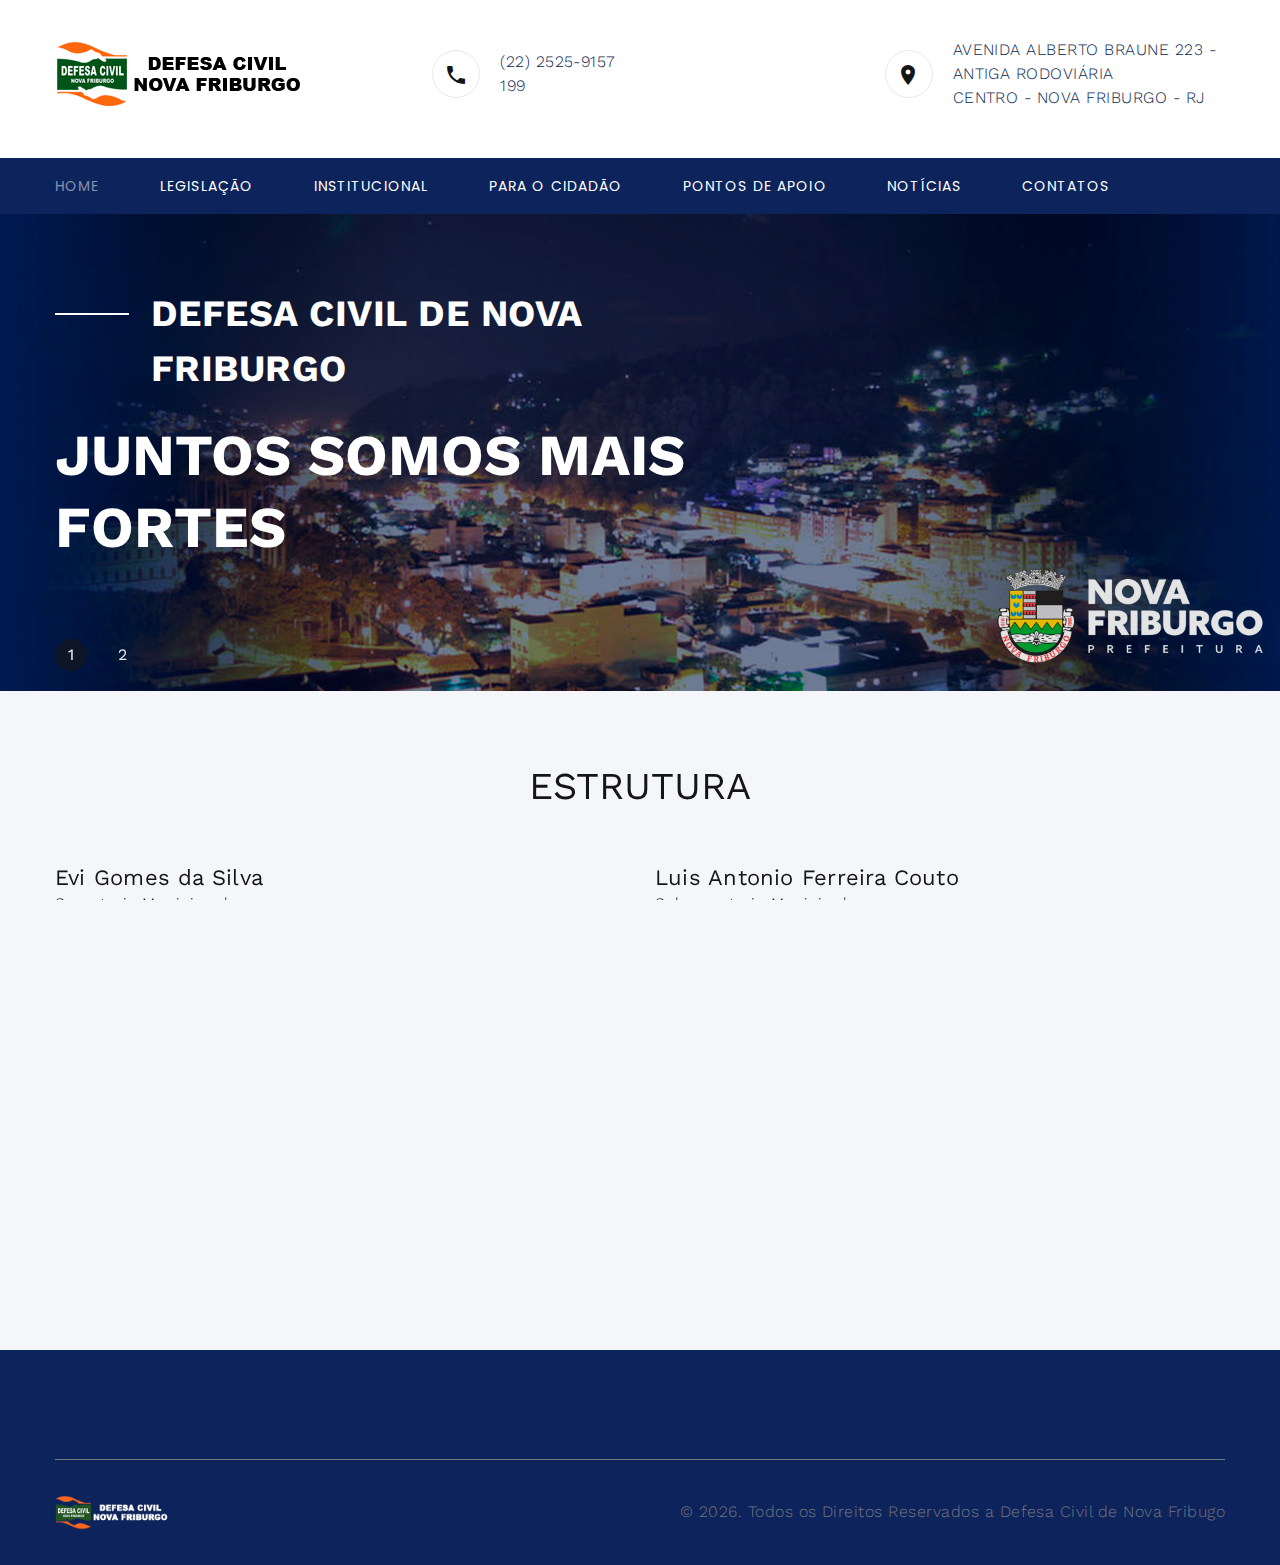
==== index.html @ 82b82e9b "first commit" ====
<!DOCTYPE html>
<html class="wide wow-animation" lang="en">
  <head>
    <title>Defesa Civil de Nova Friburgo</title>
    <meta name="format-detection" content="telephone=no">
    <meta name="viewport" content="width=device-width height=device-height initial-scale=1.0 maximum-scale=1.0 user-scalable=0">
    <meta http-equiv="X-UA-Compatible" content="IE=edge">
    <meta charset="utf-8">
    <link rel="icon" href="images/favicon.png" type="image/x-icon">
    <link rel="stylesheet" type="text/css" href="//fonts.googleapis.com/css?family=Work+Sans:300,400,500,700,800%7CPoppins:300,400,700">
    <link rel="stylesheet" href="css/bootstrap.css">
    <link rel="stylesheet" href="css/fonts.css">
    <link rel="stylesheet" href="css/style.css" id="main-styles-link">
    <style>.ie-panel{display: none;background: #212121;padding: 10px 0;box-shadow: 3px 3px 5px 0 rgba(0,0,0,.3);clear: both;text-align:center;position: relative;z-index: 1;} html.ie-10 .ie-panel, html.lt-ie-10 .ie-panel {display: block;}</style>
  </head>
  <body>   
    <div class="preloader">
      <div class="preloader-logo"><img src="images/logoloading.png" alt="" width="151" height="88" srcset="images/logoloading.png 2x"/>
      </div>
      <div class="preloader-body">
        <div id="loadingProgressG">
          <div class="loadingProgressG" id="loadingProgressG_1"></div>
        </div>
      </div>
    </div>
    <div class="page">
      <!-- Page Header-->
      <header class="section novi-background page-header">
        <!-- RD Navbar-->
        <div class="rd-navbar-wrap">
          <nav class="rd-navbar rd-navbar-corporate" data-layout="rd-navbar-fixed" data-sm-layout="rd-navbar-fixed" data-md-layout="rd-navbar-fixed" data-md-device-layout="rd-navbar-fixed" data-lg-layout="rd-navbar-static" data-lg-device-layout="rd-navbar-static" data-lg-stick-up="true" data-lg-stick-up-offset="118px" data-xl-layout="rd-navbar-static" data-xl-device-layout="rd-navbar-static" data-xl-stick-up="true" data-xl-stick-up-offset="118px" data-xxl-layout="rd-navbar-static" data-xxl-device-layout="rd-navbar-static" data-xxl-stick-up-offset="118px" data-xxl-stick-up="true">
            <div class="rd-navbar-aside-outer">
              <div class="rd-navbar-aside">
                <!-- RD Navbar Panel-->
                <div class="rd-navbar-panel">
                  <!-- RD Navbar Toggle-->
                  <button class="rd-navbar-toggle" data-rd-navbar-toggle="#rd-navbar-nav-wrap-1"><span></span></button>
                  <!-- RD Navbar Brand--><a class="rd-navbar-brand" href="index.html"><img src="images/logobanner.png" alt="" width="250" height="88" srcset="images/logobanner.png 2x"/></a>
                </div>
                <div class="rd-navbar-collapse">
                  <button class="rd-navbar-collapse-toggle rd-navbar-fixed-element-1" data-rd-navbar-toggle="#rd-navbar-collapse-content-1"><span></span></button>
                  <div class="rd-navbar-collapse-content" id="rd-navbar-collapse-content-1">
                    <article class="unit align-items-center">
                      <div class="unit-left"><span class="icon novi-icon icon-md icon-modern mdi mdi-phone"></span></div>
                      <div class="unit-body">
                        <ul class="list-0">
                          <li><a class="link-default" >(22)	2525-9157</a></li>
						  <li><a class="link-default" >199</a></li>
                        </ul>
                      </div>
                    </article>
                    <article class="unit align-items-center">
                      <div class="unit-left"><span class="icon novi-icon icon-md icon-modern mdi mdi-map-marker"></span></div>
                      <div class="unit-body"><a class="link-default">AVENIDA ALBERTO BRAUNE 223 - ANTIGA RODOVIÁRIA <br> CENTRO - NOVA FRIBURGO - RJ</a></div>
                    </article>
                  </div>
                </div>
              </div>
            </div>
            <div class="rd-navbar-main-outer">
              <div class="rd-navbar-main">
                <div class="rd-navbar-nav-wrap" id="rd-navbar-nav-wrap-1">
                  <!-- RD Navbar Nav-->
                  <ul class="rd-navbar-nav">
                    <li class="rd-nav-item active"><a class="rd-nav-link" href="index.html">Home</a>
                    </li>
                    <li class="rd-nav-item"><a class="rd-nav-link" href="legislacao.html">Legislação</a>
                    </li>
                    <li class="rd-nav-item"><a class="rd-nav-link" href="institucional.html">Institucional</a>
                    </li>
					<li class="rd-nav-item"><a class="rd-nav-link" href="cidadao.html">Para o Cidadão</a>
                    </li>
					<li class="rd-nav-item"><a class="rd-nav-link" href="typography.html">Pontos de Apoio</a>
                    </li>
					<li class="rd-nav-item"><a class="rd-nav-link" href="typography.html">Notícias</a>
                    </li>
					<li class="rd-nav-item"><a class="rd-nav-link" href="contatos.html">Contatos</a>
                    </li>
                  </ul>
                </div>
              </div>
            </div>
          </nav>
        </div>
      </header>
      <section class="section swiper-container swiper-slider swiper-slider-minimal" data-loop="true" data-slide-effect="fade" data-autoplay="4759" data-simulate-touch="true">
        <div class="swiper-wrapper">
          <div class="swiper-slide swiper-slide_video" data-slide-bg="images/img1.png">
            <div class="container">
              <div class="jumbotron-classic-content">
                <div class="wow-outer">
                  <div class="title-docor-text font-weight-bold title-decorated text-uppercase wow slideInLeft text-white">Defesa Civil de Nova Friburgo</div>
                </div>
                <h1 class="text-uppercase text-white font-weight-bold wow-outer"><span class="wow slideInDown" data-wow-delay=".2s">Juntos Somos Mais Fortes</span></h1>               
              </div>
            </div>
          </div>
          <div class="swiper-slide" data-slide-bg="images/img2.png">
            <div class="container">
              <div class="jumbotron-classic-content">
                <div class="wow-outer">
                  <div class="title-docor-text font-weight-bold title-decorated text-uppercase wow slideInLeft text-white">Defesa Civil de Nova Friburgo</div>
                </div>
                <h1 class="text-uppercase text-white font-weight-bold wow-outer"><span class="wow slideInDown" data-wow-delay=".2s">Juntos Somos Mais Fortes</span></h1>               
              </div>
            </div>
          </div>
        </div>
        <div class="swiper-pagination-outer container">
          <div class="swiper-pagination swiper-pagination-modern swiper-pagination-marked" data-index-bullet="true"></div>
        </div>
      </section>            
      <section class="section novi-background section-lg text-center bg-gray-100">
        <div class="container">
          <h3 class="text-uppercase wow-outer"><span class="wow slideInUp">ESTRUTURA</span></h3>
          <div class="row row-lg-50 row-35 row-xxl-70 justify-content-center justify-content-lg-start">
            <div class="col-md-10 col-lg-6 wow-outer">
              <!-- Profile Creative-->
              <article class="profile-creative wow slideInLeft">              
                <div class="profile-creative-main">
                  <h5 class="profile-creative-title">Evi Gomes da Silva</h5>
                  <p class="profile-creative-position">Secretario Municiapal</p>
                </div>
              </article>
            </div>
            <div class="col-md-10 col-lg-6 wow-outer">
              <!-- Profile Creative-->
              <article class="profile-creative wow slideInLeft" data-wow-delay=".2s">                
                <div class="profile-creative-main">
                  <h5 class="profile-creative-title">Luis Antonio Ferreira Couto</h5>
                  <p class="profile-creative-position">Subsecretario Municipal</p>
				  </div>
              </article>
            </div>
            <div class="col-md-10 col-lg-6 wow-outer">
              <!-- Profile Creative-->
              <article class="profile-creative wow slideInLeft">
                <div class="profile-creative-main">
                  <h5 class="profile-creative-title">Luciano Luiz da Silva</h5>
                  <p class="profile-creative-position">Coordenador Operacional</p>
                  </div>                  
              </article>
            </div>            
          </div>
        </div>
      </section>
      <footer class="section novi-background footer-advanced bg-gray-700">
        <div class="footer-advanced-main">
          <div class="container">
            <div class="row row-50">
              <div class="images/col-lg-4">
				
              </div>
              <div class="col-sm-7 col-md-5 col-lg-4">
                
              </div>
              <div class="col-sm-5 col-md-7 col-lg-4">
                  <img src="images/logopmnfbanner.png">
              </div>
            </div>
          </div>
        </div>
        <div class="footer-advanced-aside">
          <div class="container">
            <div class="footer-advanced-layout">
              <div>
              </div>
              <div>             
              </div>
            </div>
          </div>
        </div>
        <div class="container">
          <hr/>
        </div>
        <div class="footer-advanced-aside">
          <div class="container">
            <div class="footer-advanced-layout"><a class="brand" href="index.html"><img src="images/logobannerazul.png" alt="" width="115" height="34" srcset="images/logobannerazul.png 2x"/></a>
              <!-- Rights-->
              <p class="rights"><span>&copy;&nbsp;</span><span class="copyright-year"></span>. Todos os Direitos Reservados a Defesa Civil de Nova Fribugo</p>
            </div>
          </div>
        </div>
      </footer>
    </div>
    <!-- Global Mailform Output-->
    <div class="snackbars" id="form-output-global"></div>
    <!-- Javascript-->
    <script src="js/core.min.js"></script>
    <script src="js/script.js"></script>
  </body>
</html>
---- css/fonts.css ----
/*
*
* Fonts
*//*
*
* Font Awesome Icons 4.7.0
* --------------------------------------------------
*/@font-face {	font-family: 'FontAwesome';	src: url("../fonts/fontawesome-webfont.eot?v=4.7.0");	src: url("../fonts/fontawesome-webfont.eot?#iefix&v=4.7.0") format("embedded-opentype"), url("../fonts/fontawesome-webfont.woff2?v=4.7.0") format("woff2"), url("../fonts/fontawesome-webfont.woff?v=4.7.0") format("woff"), url("../fonts/fontawesome-webfont.ttf?v=4.7.0") format("truetype"), url("../fonts/fontawesome-webfont.svg?v=4.7.0#fontawesomeregular") format("svg");	font-weight: normal;	font-style: normal;}.fa {	display: inline-block;	font-family: 'FontAwesome';	font-size: inherit;	text-rendering: auto;	-webkit-font-smoothing: antialiased;	-moz-osx-font-smoothing: grayscale;}[class*='fa-']:before {	font-weight: 400;	font-family: 'FontAwesome';}/* makes the font 33% larger relative to the icon container */.fa-lg {	font-size: 1.33333333em;	line-height: 0.75em;	vertical-align: -15%;}.fa-2x {	font-size: 2em;}.fa-3x {	font-size: 3em;}.fa-4x {	font-size: 4em;}.fa-5x {	font-size: 5em;}.fa-fw {	width: 1.28571429em;	text-align: center;}.fa-ul {	padding-left: 0;	margin-left: 2.14285714em;	list-style-type: none;}.fa-ul > li {	position: relative;}.fa-li {	position: absolute;	left: -2.14285714em;	width: 2.14285714em;	top: 0.14285714em;	text-align: center;}.fa-li.fa-lg {	left: -1.85714286em;}.fa-border {	padding: .2em .25em .15em;	border: solid 0.08em #eeeeee;	border-radius: .1em;}.fa-pull-left {	float: left;}.fa-pull-right {	float: right;}.fa.fa-pull-left {	margin-right: .3em;}.fa.fa-pull-right {	margin-left: .3em;}/* Deprecated as of 4.4.0 */.pull-right {	float: right;}.pull-left {	float: left;}.fa.pull-left {	margin-right: .3em;}.fa.pull-right {	margin-left: .3em;}.fa-spin {	-webkit-animation: fa-spin 2s infinite linear;	animation: fa-spin 2s infinite linear;}.fa-pulse {	-webkit-animation: fa-spin 1s infinite steps(8);	animation: fa-spin 1s infinite steps(8);}@-webkit-keyframes fa-spin {	0% {		-webkit-transform: rotate(0deg);		transform: rotate(0deg);	}	100% {		-webkit-transform: rotate(359deg);		transform: rotate(359deg);	}}@keyframes fa-spin {	0% {		-webkit-transform: rotate(0deg);		transform: rotate(0deg);	}	100% {		-webkit-transform: rotate(359deg);		transform: rotate(359deg);	}}.fa-rotate-90 {	-ms-filter: "progid:DXImageTransform.Microsoft.BasicImage(rotation=1)";	-webkit-transform: rotate(90deg);	-ms-transform: rotate(90deg);	transform: rotate(90deg);}.fa-rotate-180 {	-ms-filter: "progid:DXImageTransform.Microsoft.BasicImage(rotation=2)";	-webkit-transform: rotate(180deg);	-ms-transform: rotate(180deg);	transform: rotate(180deg);}.fa-rotate-270 {	-ms-filter: "progid:DXImageTransform.Microsoft.BasicImage(rotation=3)";	-webkit-transform: rotate(270deg);	-ms-transform: rotate(270deg);	transform: rotate(270deg);}.fa-flip-horizontal {	-ms-filter: "progid:DXImageTransform.Microsoft.BasicImage(rotation=0, mirror=1)";	-webkit-transform: scale(-1, 1);	-ms-transform: scale(-1, 1);	transform: scale(-1, 1);}.fa-flip-vertical {	-ms-filter: "progid:DXImageTransform.Microsoft.BasicImage(rotation=2, mirror=1)";	-webkit-transform: scale(1, -1);	-ms-transform: scale(1, -1);	transform: scale(1, -1);}:root .fa-rotate-90,:root .fa-rotate-180,:root .fa-rotate-270,:root .fa-flip-horizontal,:root .fa-flip-vertical {	filter: none;}.fa-stack {	position: relative;	display: inline-block;	width: 2em;	height: 2em;	line-height: 2em;	vertical-align: middle;}.fa-stack-1x,.fa-stack-2x {	position: absolute;	left: 0;	width: 100%;	text-align: center;}.fa-stack-1x {	line-height: inherit;}.fa-stack-2x {	font-size: 2em;}.fa-inverse {	color: #ffffff;}/* Font Awesome uses the Unicode Private Use Area (PUA) to ensure screen
   readers do not read off random characters that represent icons */.fa-glass:before {	content: "\f000";}.fa-music:before {	content: "\f001";}.fa-search:before {	content: "\f002";}.fa-envelope-o:before {	content: "\f003";}.fa-heart:before {	content: "\f004";}.fa-star:before {	content: "\f005";}.fa-star-o:before {	content: "\f006";}.fa-user:before {	content: "\f007";}.fa-film:before {	content: "\f008";}.fa-th-large:before {	content: "\f009";}.fa-th:before {	content: "\f00a";}.fa-th-list:before {	content: "\f00b";}.fa-check:before {	content: "\f00c";}.fa-remove:before,.fa-close:before,.fa-times:before {	content: "\f00d";}.fa-search-plus:before {	content: "\f00e";}.fa-search-minus:before {	content: "\f010";}.fa-power-off:before {	content: "\f011";}.fa-signal:before {	content: "\f012";}.fa-gear:before,.fa-cog:before {	content: "\f013";}.fa-trash-o:before {	content: "\f014";}.fa-home:before {	content: "\f015";}.fa-file-o:before {	content: "\f016";}.fa-clock-o:before {	content: "\f017";}.fa-road:before {	content: "\f018";}.fa-download:before {	content: "\f019";}.fa-arrow-circle-o-down:before {	content: "\f01a";}.fa-arrow-circle-o-up:before {	content: "\f01b";}.fa-inbox:before {	content: "\f01c";}.fa-play-circle-o:before {	content: "\f01d";}.fa-rotate-right:before,.fa-repeat:before {	content: "\f01e";}.fa-refresh:before {	content: "\f021";}.fa-list-alt:before {	content: "\f022";}.fa-lock:before {	content: "\f023";}.fa-flag:before {	content: "\f024";}.fa-headphones:before {	content: "\f025";}.fa-volume-off:before {	content: "\f026";}.fa-volume-down:before {	content: "\f027";}.fa-volume-up:before {	content: "\f028";}.fa-qrcode:before {	content: "\f029";}.fa-barcode:before {	content: "\f02a";}.fa-tag:before {	content: "\f02b";}.fa-tags:before {	content: "\f02c";}.fa-book:before {	content: "\f02d";}.fa-bookmark:before {	content: "\f02e";}.fa-print:before {	content: "\f02f";}.fa-camera:before {	content: "\f030";}.fa-font:before {	content: "\f031";}.fa-bold:before {	content: "\f032";}.fa-italic:before {	content: "\f033";}.fa-text-height:before {	content: "\f034";}.fa-text-width:before {	content: "\f035";}.fa-align-left:before {	content: "\f036";}.fa-align-center:before {	content: "\f037";}.fa-align-right:before {	content: "\f038";}.fa-align-justify:before {	content: "\f039";}.fa-list:before {	content: "\f03a";}.fa-dedent:before,.fa-outdent:before {	content: "\f03b";}.fa-indent:before {	content: "\f03c";}.fa-video-camera:before {	content: "\f03d";}.fa-photo:before,.fa-image:before,.fa-picture-o:before {	content: "\f03e";}.fa-pencil:before {	content: "\f040";}.fa-map-marker:before {	content: "\f041";}.fa-adjust:before {	content: "\f042";}.fa-tint:before {	content: "\f043";}.fa-edit:before,.fa-pencil-square-o:before {	content: "\f044";}.fa-share-square-o:before {	content: "\f045";}.fa-check-square-o:before {	content: "\f046";}.fa-arrows:before {	content: "\f047";}.fa-step-backward:before {	content: "\f048";}.fa-fast-backward:before {	content: "\f049";}.fa-backward:before {	content: "\f04a";}.fa-play:before {	content: "\f04b";}.fa-pause:before {	content: "\f04c";}.fa-stop:before {	content: "\f04d";}.fa-forward:before {	content: "\f04e";}.fa-fast-forward:before {	content: "\f050";}.fa-step-forward:before {	content: "\f051";}.fa-eject:before {	content: "\f052";}.fa-chevron-left:before {	content: "\f053";}.fa-chevron-right:before {	content: "\f054";}.fa-plus-circle:before {	content: "\f055";}.fa-minus-circle:before {	content: "\f056";}.fa-times-circle:before {	content: "\f057";}.fa-check-circle:before {	content: "\f058";}.fa-question-circle:before {	content: "\f059";}.fa-info-circle:before {	content: "\f05a";}.fa-crosshairs:before {	content: "\f05b";}.fa-times-circle-o:before {	content: "\f05c";}.fa-check-circle-o:before {	content: "\f05d";}.fa-ban:before {	content: "\f05e";}.fa-arrow-left:before {	content: "\f060";}.fa-arrow-right:before {	content: "\f061";}.fa-arrow-up:before {	content: "\f062";}.fa-arrow-down:before {	content: "\f063";}.fa-mail-forward:before,.fa-share:before {	content: "\f064";}.fa-expand:before {	content: "\f065";}.fa-compress:before {	content: "\f066";}.fa-plus:before {	content: "\f067";}.fa-minus:before {	content: "\f068";}.fa-asterisk:before {	content: "\f069";}.fa-exclamation-circle:before {	content: "\f06a";}.fa-gift:before {	content: "\f06b";}.fa-leaf:before {	content: "\f06c";}.fa-fire:before {	content: "\f06d";}.fa-eye:before {	content: "\f06e";}.fa-eye-slash:before {	content: "\f070";}.fa-warning:before,.fa-exclamation-triangle:before {	content: "\f071";}.fa-plane:before {	content: "\f072";}.fa-calendar:before {	content: "\f073";}.fa-random:before {	content: "\f074";}.fa-comment:before {	content: "\f075";}.fa-magnet:before {	content: "\f076";}.fa-chevron-up:before {	content: "\f077";}.fa-chevron-down:before {	content: "\f078";}.fa-retweet:before {	content: "\f079";}.fa-shopping-cart:before {	content: "\f07a";}.fa-folder:before {	content: "\f07b";}.fa-folder-open:before {	content: "\f07c";}.fa-arrows-v:before {	content: "\f07d";}.fa-arrows-h:before {	content: "\f07e";}.fa-bar-chart-o:before,.fa-bar-chart:before {	content: "\f080";}.fa-twitter-square:before {	content: "\f081";}.fa-facebook-square:before {	content: "\f082";}.fa-camera-retro:before {	content: "\f083";}.fa-key:before {	content: "\f084";}.fa-gears:before,.fa-cogs:before {	content: "\f085";}.fa-comments:before {	content: "\f086";}.fa-thumbs-o-up:before {	content: "\f087";}.fa-thumbs-o-down:before {	content: "\f088";}.fa-star-half:before {	content: "\f089";}.fa-heart-o:before {	content: "\f08a";}.fa-sign-out:before {	content: "\f08b";}.fa-linkedin-square:before {	content: "\f08c";}.fa-thumb-tack:before {	content: "\f08d";}.fa-external-link:before {	content: "\f08e";}.fa-sign-in:before {	content: "\f090";}.fa-trophy:before {	content: "\f091";}.fa-github-square:before {	content: "\f092";}.fa-upload:before {	content: "\f093";}.fa-lemon-o:before {	content: "\f094";}.fa-phone:before {	content: "\f095";}.fa-square-o:before {	content: "\f096";}.fa-bookmark-o:before {	content: "\f097";}.fa-phone-square:before {	content: "\f098";}.fa-twitter:before {	content: "\f099";}.fa-facebook-f:before,.fa-facebook:before {	content: "\f09a";}.fa-github:before {	content: "\f09b";}.fa-unlock:before {	content: "\f09c";}.fa-credit-card:before {	content: "\f09d";}.fa-feed:before,.fa-rss:before {	content: "\f09e";}.fa-hdd-o:before {	content: "\f0a0";}.fa-bullhorn:before {	content: "\f0a1";}.fa-bell:before {	content: "\f0f3";}.fa-certificate:before {	content: "\f0a3";}.fa-hand-o-right:before {	content: "\f0a4";}.fa-hand-o-left:before {	content: "\f0a5";}.fa-hand-o-up:before {	content: "\f0a6";}.fa-hand-o-down:before {	content: "\f0a7";}.fa-arrow-circle-left:before {	content: "\f0a8";}.fa-arrow-circle-right:before {	content: "\f0a9";}.fa-arrow-circle-up:before {	content: "\f0aa";}.fa-arrow-circle-down:before {	content: "\f0ab";}.fa-globe:before {	content: "\f0ac";}.fa-wrench:before {	content: "\f0ad";}.fa-tasks:before {	content: "\f0ae";}.fa-filter:before {	content: "\f0b0";}.fa-briefcase:before {	content: "\f0b1";}.fa-arrows-alt:before {	content: "\f0b2";}.fa-group:before,.fa-users:before {	content: "\f0c0";}.fa-chain:before,.fa-link:before {	content: "\f0c1";}.fa-cloud:before {	content: "\f0c2";}.fa-flask:before {	content: "\f0c3";}.fa-cut:before,.fa-scissors:before {	content: "\f0c4";}.fa-copy:before,.fa-files-o:before {	content: "\f0c5";}.fa-paperclip:before {	content: "\f0c6";}.fa-save:before,.fa-floppy-o:before {	content: "\f0c7";}.fa-square:before {	content: "\f0c8";}.fa-navicon:before,.fa-reorder:before,.fa-bars:before {	content: "\f0c9";}.fa-list-ul:before {	content: "\f0ca";}.fa-list-ol:before {	content: "\f0cb";}.fa-strikethrough:before {	content: "\f0cc";}.fa-underline:before {	content: "\f0cd";}.fa-table:before {	content: "\f0ce";}.fa-magic:before {	content: "\f0d0";}.fa-truck:before {	content: "\f0d1";}.fa-pinterest:before {	content: "\f0d2";}.fa-pinterest-square:before {	content: "\f0d3";}.fa-google-plus-square:before {	content: "\f0d4";}.fa-google-plus:before {	content: "\f0d5";}.fa-money:before {	content: "\f0d6";}.fa-caret-down:before {	content: "\f0d7";}.fa-caret-up:before {	content: "\f0d8";}.fa-caret-left:before {	content: "\f0d9";}.fa-caret-right:before {	content: "\f0da";}.fa-columns:before {	content: "\f0db";}.fa-unsorted:before,.fa-sort:before {	content: "\f0dc";}.fa-sort-down:before,.fa-sort-desc:before {	content: "\f0dd";}.fa-sort-up:before,.fa-sort-asc:before {	content: "\f0de";}.fa-envelope:before {	content: "\f0e0";}.fa-linkedin:before {	content: "\f0e1";}.fa-rotate-left:before,.fa-undo:before {	content: "\f0e2";}.fa-legal:before,.fa-gavel:before {	content: "\f0e3";}.fa-dashboard:before,.fa-tachometer:before {	content: "\f0e4";}.fa-comment-o:before {	content: "\f0e5";}.fa-comments-o:before {	content: "\f0e6";}.fa-flash:before,.fa-bolt:before {	content: "\f0e7";}.fa-sitemap:before {	content: "\f0e8";}.fa-umbrella:before {	content: "\f0e9";}.fa-paste:before,.fa-clipboard:before {	content: "\f0ea";}.fa-lightbulb-o:before {	content: "\f0eb";}.fa-exchange:before {	content: "\f0ec";}.fa-cloud-download:before {	content: "\f0ed";}.fa-cloud-upload:before {	content: "\f0ee";}.fa-user-md:before {	content: "\f0f0";}.fa-stethoscope:before {	content: "\f0f1";}.fa-suitcase:before {	content: "\f0f2";}.fa-bell-o:before {	content: "\f0a2";}.fa-coffee:before {	content: "\f0f4";}.fa-cutlery:before {	content: "\f0f5";}.fa-file-text-o:before {	content: "\f0f6";}.fa-building-o:before {	content: "\f0f7";}.fa-hospital-o:before {	content: "\f0f8";}.fa-ambulance:before {	content: "\f0f9";}.fa-medkit:before {	content: "\f0fa";}.fa-fighter-jet:before {	content: "\f0fb";}.fa-beer:before {	content: "\f0fc";}.fa-h-square:before {	content: "\f0fd";}.fa-plus-square:before {	content: "\f0fe";}.fa-angle-double-left:before {	content: "\f100";}.fa-angle-double-right:before {	content: "\f101";}.fa-angle-double-up:before {	content: "\f102";}.fa-angle-double-down:before {	content: "\f103";}.fa-angle-left:before {	content: "\f104";}.fa-angle-right:before {	content: "\f105";}.fa-angle-up:before {	content: "\f106";}.fa-angle-down:before {	content: "\f107";}.fa-desktop:before {	content: "\f108";}.fa-laptop:before {	content: "\f109";}.fa-tablet:before {	content: "\f10a";}.fa-mobile-phone:before,.fa-mobile:before {	content: "\f10b";}.fa-circle-o:before {	content: "\f10c";}.fa-quote-left:before {	content: "\f10d";}.fa-quote-right:before {	content: "\f10e";}.fa-spinner:before {	content: "\f110";}.fa-circle:before {	content: "\f111";}.fa-mail-reply:before,.fa-reply:before {	content: "\f112";}.fa-github-alt:before {	content: "\f113";}.fa-folder-o:before {	content: "\f114";}.fa-folder-open-o:before {	content: "\f115";}.fa-smile-o:before {	content: "\f118";}.fa-frown-o:before {	content: "\f119";}.fa-meh-o:before {	content: "\f11a";}.fa-gamepad:before {	content: "\f11b";}.fa-keyboard-o:before {	content: "\f11c";}.fa-flag-o:before {	content: "\f11d";}.fa-flag-checkered:before {	content: "\f11e";}.fa-terminal:before {	content: "\f120";}.fa-code:before {	content: "\f121";}.fa-mail-reply-all:before,.fa-reply-all:before {	content: "\f122";}.fa-star-half-empty:before,.fa-star-half-full:before,.fa-star-half-o:before {	content: "\f123";}.fa-location-arrow:before {	content: "\f124";}.fa-crop:before {	content: "\f125";}.fa-code-fork:before {	content: "\f126";}.fa-unlink:before,.fa-chain-broken:before {	content: "\f127";}.fa-question:before {	content: "\f128";}.fa-info:before {	content: "\f129";}.fa-exclamation:before {	content: "\f12a";}.fa-superscript:before {	content: "\f12b";}.fa-subscript:before {	content: "\f12c";}.fa-eraser:before {	content: "\f12d";}.fa-puzzle-piece:before {	content: "\f12e";}.fa-microphone:before {	content: "\f130";}.fa-microphone-slash:before {	content: "\f131";}.fa-shield:before {	content: "\f132";}.fa-calendar-o:before {	content: "\f133";}.fa-fire-extinguisher:before {	content: "\f134";}.fa-rocket:before {	content: "\f135";}.fa-maxcdn:before {	content: "\f136";}.fa-chevron-circle-left:before {	content: "\f137";}.fa-chevron-circle-right:before {	content: "\f138";}.fa-chevron-circle-up:before {	content: "\f139";}.fa-chevron-circle-down:before {	content: "\f13a";}.fa-html5:before {	content: "\f13b";}.fa-css3:before {	content: "\f13c";}.fa-anchor:before {	content: "\f13d";}.fa-unlock-alt:before {	content: "\f13e";}.fa-bullseye:before {	content: "\f140";}.fa-ellipsis-h:before {	content: "\f141";}.fa-ellipsis-v:before {	content: "\f142";}.fa-rss-square:before {	content: "\f143";}.fa-play-circle:before {	content: "\f144";}.fa-ticket:before {	content: "\f145";}.fa-minus-square:before {	content: "\f146";}.fa-minus-square-o:before {	content: "\f147";}.fa-level-up:before {	content: "\f148";}.fa-level-down:before {	content: "\f149";}.fa-check-square:before {	content: "\f14a";}.fa-pencil-square:before {	content: "\f14b";}.fa-external-link-square:before {	content: "\f14c";}.fa-share-square:before {	content: "\f14d";}.fa-compass:before {	content: "\f14e";}.fa-toggle-down:before,.fa-caret-square-o-down:before {	content: "\f150";}.fa-toggle-up:before,.fa-caret-square-o-up:before {	content: "\f151";}.fa-toggle-right:before,.fa-caret-square-o-right:before {	content: "\f152";}.fa-euro:before,.fa-eur:before {	content: "\f153";}.fa-gbp:before {	content: "\f154";}.fa-dollar:before,.fa-usd:before {	content: "\f155";}.fa-rupee:before,.fa-inr:before {	content: "\f156";}.fa-cny:before,.fa-rmb:before,.fa-yen:before,.fa-jpy:before {	content: "\f157";}.fa-ruble:before,.fa-rouble:before,.fa-rub:before {	content: "\f158";}.fa-won:before,.fa-krw:before {	content: "\f159";}.fa-bitcoin:before,.fa-btc:before {	content: "\f15a";}.fa-file:before {	content: "\f15b";}.fa-file-text:before {	content: "\f15c";}.fa-sort-alpha-asc:before {	content: "\f15d";}.fa-sort-alpha-desc:before {	content: "\f15e";}.fa-sort-amount-asc:before {	content: "\f160";}.fa-sort-amount-desc:before {	content: "\f161";}.fa-sort-numeric-asc:before {	content: "\f162";}.fa-sort-numeric-desc:before {	content: "\f163";}.fa-thumbs-up:before {	content: "\f164";}.fa-thumbs-down:before {	content: "\f165";}.fa-youtube-square:before {	content: "\f166";}.fa-youtube:before {	content: "\f167";}.fa-xing:before {	content: "\f168";}.fa-xing-square:before {	content: "\f169";}.fa-youtube-play:before {	content: "\f16a";}.fa-dropbox:before {	content: "\f16b";}.fa-stack-overflow:before {	content: "\f16c";}.fa-instagram:before {	content: "\f16d";}.fa-flickr:before {	content: "\f16e";}.fa-adn:before {	content: "\f170";}.fa-bitbucket:before {	content: "\f171";}.fa-bitbucket-square:before {	content: "\f172";}.fa-tumblr:before {	content: "\f173";}.fa-tumblr-square:before {	content: "\f174";}.fa-long-arrow-down:before {	content: "\f175";}.fa-long-arrow-up:before {	content: "\f176";}.fa-long-arrow-left:before {	content: "\f177";}.fa-long-arrow-right:before {	content: "\f178";}.fa-apple:before {	content: "\f179";}.fa-windows:before {	content: "\f17a";}.fa-android:before {	content: "\f17b";}.fa-linux:before {	content: "\f17c";}.fa-dribbble:before {	content: "\f17d";}.fa-skype:before {	content: "\f17e";}.fa-foursquare:before {	content: "\f180";}.fa-trello:before {	content: "\f181";}.fa-female:before {	content: "\f182";}.fa-male:before {	content: "\f183";}.fa-gittip:before,.fa-gratipay:before {	content: "\f184";}.fa-sun-o:before {	content: "\f185";}.fa-moon-o:before {	content: "\f186";}.fa-archive:before {	content: "\f187";}.fa-bug:before {	content: "\f188";}.fa-vk:before {	content: "\f189";}.fa-weibo:before {	content: "\f18a";}.fa-renren:before {	content: "\f18b";}.fa-pagelines:before {	content: "\f18c";}.fa-stack-exchange:before {	content: "\f18d";}.fa-arrow-circle-o-right:before {	content: "\f18e";}.fa-arrow-circle-o-left:before {	content: "\f190";}.fa-toggle-left:before,.fa-caret-square-o-left:before {	content: "\f191";}.fa-dot-circle-o:before {	content: "\f192";}.fa-wheelchair:before {	content: "\f193";}.fa-vimeo-square:before {	content: "\f194";}.fa-turkish-lira:before,.fa-try:before {	content: "\f195";}.fa-plus-square-o:before {	content: "\f196";}.fa-space-shuttle:before {	content: "\f197";}.fa-slack:before {	content: "\f198";}.fa-envelope-square:before {	content: "\f199";}.fa-wordpress:before {	content: "\f19a";}.fa-openid:before {	content: "\f19b";}.fa-institution:before,.fa-bank:before,.fa-university:before {	content: "\f19c";}.fa-mortar-board:before,.fa-graduation-cap:before {	content: "\f19d";}.fa-yahoo:before {	content: "\f19e";}.fa-google:before {	content: "\f1a0";}.fa-reddit:before {	content: "\f1a1";}.fa-reddit-square:before {	content: "\f1a2";}.fa-stumbleupon-circle:before {	content: "\f1a3";}.fa-stumbleupon:before {	content: "\f1a4";}.fa-delicious:before {	content: "\f1a5";}.fa-digg:before {	content: "\f1a6";}.fa-pied-piper-pp:before {	content: "\f1a7";}.fa-pied-piper-alt:before {	content: "\f1a8";}.fa-drupal:before {	content: "\f1a9";}.fa-joomla:before {	content: "\f1aa";}.fa-language:before {	content: "\f1ab";}.fa-fax:before {	content: "\f1ac";}.fa-building:before {	content: "\f1ad";}.fa-child:before {	content: "\f1ae";}.fa-paw:before {	content: "\f1b0";}.fa-spoon:before {	content: "\f1b1";}.fa-cube:before {	content: "\f1b2";}.fa-cubes:before {	content: "\f1b3";}.fa-behance:before {	content: "\f1b4";}.fa-behance-square:before {	content: "\f1b5";}.fa-steam:before {	content: "\f1b6";}.fa-steam-square:before {	content: "\f1b7";}.fa-recycle:before {	content: "\f1b8";}.fa-automobile:before,.fa-car:before {	content: "\f1b9";}.fa-cab:before,.fa-taxi:before {	content: "\f1ba";}.fa-tree:before {	content: "\f1bb";}.fa-spotify:before {	content: "\f1bc";}.fa-deviantart:before {	content: "\f1bd";}.fa-soundcloud:before {	content: "\f1be";}.fa-database:before {	content: "\f1c0";}.fa-file-pdf-o:before {	content: "\f1c1";}.fa-file-word-o:before {	content: "\f1c2";}.fa-file-excel-o:before {	content: "\f1c3";}.fa-file-powerpoint-o:before {	content: "\f1c4";}.fa-file-photo-o:before,.fa-file-picture-o:before,.fa-file-image-o:before {	content: "\f1c5";}.fa-file-zip-o:before,.fa-file-archive-o:before {	content: "\f1c6";}.fa-file-sound-o:before,.fa-file-audio-o:before {	content: "\f1c7";}.fa-file-movie-o:before,.fa-file-video-o:before {	content: "\f1c8";}.fa-file-code-o:before {	content: "\f1c9";}.fa-vine:before {	content: "\f1ca";}.fa-codepen:before {	content: "\f1cb";}.fa-jsfiddle:before {	content: "\f1cc";}.fa-life-bouy:before,.fa-life-buoy:before,.fa-life-saver:before,.fa-support:before,.fa-life-ring:before {	content: "\f1cd";}.fa-circle-o-notch:before {	content: "\f1ce";}.fa-ra:before,.fa-resistance:before,.fa-rebel:before {	content: "\f1d0";}.fa-ge:before,.fa-empire:before {	content: "\f1d1";}.fa-git-square:before {	content: "\f1d2";}.fa-git:before {	content: "\f1d3";}.fa-y-combinator-square:before,.fa-yc-square:before,.fa-hacker-news:before {	content: "\f1d4";}.fa-tencent-weibo:before {	content: "\f1d5";}.fa-qq:before {	content: "\f1d6";}.fa-wechat:before,.fa-weixin:before {	content: "\f1d7";}.fa-send:before,.fa-paper-plane:before {	content: "\f1d8";}.fa-send-o:before,.fa-paper-plane-o:before {	content: "\f1d9";}.fa-history:before {	content: "\f1da";}.fa-circle-thin:before {	content: "\f1db";}.fa-header:before {	content: "\f1dc";}.fa-paragraph:before {	content: "\f1dd";}.fa-sliders:before {	content: "\f1de";}.fa-share-alt:before {	content: "\f1e0";}.fa-share-alt-square:before {	content: "\f1e1";}.fa-bomb:before {	content: "\f1e2";}.fa-soccer-ball-o:before,.fa-futbol-o:before {	content: "\f1e3";}.fa-tty:before {	content: "\f1e4";}.fa-binoculars:before {	content: "\f1e5";}.fa-plug:before {	content: "\f1e6";}.fa-slideshare:before {	content: "\f1e7";}.fa-twitch:before {	content: "\f1e8";}.fa-yelp:before {	content: "\f1e9";}.fa-newspaper-o:before {	content: "\f1ea";}.fa-wifi:before {	content: "\f1eb";}.fa-calculator:before {	content: "\f1ec";}.fa-paypal:before {	content: "\f1ed";}.fa-google-wallet:before {	content: "\f1ee";}.fa-cc-visa:before {	content: "\f1f0";}.fa-cc-mastercard:before {	content: "\f1f1";}.fa-cc-discover:before {	content: "\f1f2";}.fa-cc-amex:before {	content: "\f1f3";}.fa-cc-paypal:before {	content: "\f1f4";}.fa-cc-stripe:before {	content: "\f1f5";}.fa-bell-slash:before {	content: "\f1f6";}.fa-bell-slash-o:before {	content: "\f1f7";}.fa-trash:before {	content: "\f1f8";}.fa-copyright:before {	content: "\f1f9";}.fa-at:before {	content: "\f1fa";}.fa-eyedropper:before {	content: "\f1fb";}.fa-paint-brush:before {	content: "\f1fc";}.fa-birthday-cake:before {	content: "\f1fd";}.fa-area-chart:before {	content: "\f1fe";}.fa-pie-chart:before {	content: "\f200";}.fa-line-chart:before {	content: "\f201";}.fa-lastfm:before {	content: "\f202";}.fa-lastfm-square:before {	content: "\f203";}.fa-toggle-off:before {	content: "\f204";}.fa-toggle-on:before {	content: "\f205";}.fa-bicycle:before {	content: "\f206";}.fa-bus:before {	content: "\f207";}.fa-ioxhost:before {	content: "\f208";}.fa-angellist:before {	content: "\f209";}.fa-cc:before {	content: "\f20a";}.fa-shekel:before,.fa-sheqel:before,.fa-ils:before {	content: "\f20b";}.fa-meanpath:before {	content: "\f20c";}.fa-buysellads:before {	content: "\f20d";}.fa-connectdevelop:before {	content: "\f20e";}.fa-dashcube:before {	content: "\f210";}.fa-forumbee:before {	content: "\f211";}.fa-leanpub:before {	content: "\f212";}.fa-sellsy:before {	content: "\f213";}.fa-shirtsinbulk:before {	content: "\f214";}.fa-simplybuilt:before {	content: "\f215";}.fa-skyatlas:before {	content: "\f216";}.fa-cart-plus:before {	content: "\f217";}.fa-cart-arrow-down:before {	content: "\f218";}.fa-diamond:before {	content: "\f219";}.fa-ship:before {	content: "\f21a";}.fa-user-secret:before {	content: "\f21b";}.fa-motorcycle:before {	content: "\f21c";}.fa-street-view:before {	content: "\f21d";}.fa-heartbeat:before {	content: "\f21e";}.fa-venus:before {	content: "\f221";}.fa-mars:before {	content: "\f222";}.fa-mercury:before {	content: "\f223";}.fa-intersex:before,.fa-transgender:before {	content: "\f224";}.fa-transgender-alt:before {	content: "\f225";}.fa-venus-double:before {	content: "\f226";}.fa-mars-double:before {	content: "\f227";}.fa-venus-mars:before {	content: "\f228";}.fa-mars-stroke:before {	content: "\f229";}.fa-mars-stroke-v:before {	content: "\f22a";}.fa-mars-stroke-h:before {	content: "\f22b";}.fa-neuter:before {	content: "\f22c";}.fa-genderless:before {	content: "\f22d";}.fa-facebook-official:before {	content: "\f230";}.fa-pinterest-p:before {	content: "\f231";}.fa-whatsapp:before {	content: "\f232";}.fa-server:before {	content: "\f233";}.fa-user-plus:before {	content: "\f234";}.fa-user-times:before {	content: "\f235";}.fa-hotel:before,.fa-bed:before {	content: "\f236";}.fa-viacoin:before {	content: "\f237";}.fa-train:before {	content: "\f238";}.fa-subway:before {	content: "\f239";}.fa-medium:before {	content: "\f23a";}.fa-yc:before,.fa-y-combinator:before {	content: "\f23b";}.fa-optin-monster:before {	content: "\f23c";}.fa-opencart:before {	content: "\f23d";}.fa-expeditedssl:before {	content: "\f23e";}.fa-battery-4:before,.fa-battery:before,.fa-battery-full:before {	content: "\f240";}.fa-battery-3:before,.fa-battery-three-quarters:before {	content: "\f241";}.fa-battery-2:before,.fa-battery-half:before {	content: "\f242";}.fa-battery-1:before,.fa-battery-quarter:before {	content: "\f243";}.fa-battery-0:before,.fa-battery-empty:before {	content: "\f244";}.fa-mouse-pointer:before {	content: "\f245";}.fa-i-cursor:before {	content: "\f246";}.fa-object-group:before {	content: "\f247";}.fa-object-ungroup:before {	content: "\f248";}.fa-sticky-note:before {	content: "\f249";}.fa-sticky-note-o:before {	content: "\f24a";}.fa-cc-jcb:before {	content: "\f24b";}.fa-cc-diners-club:before {	content: "\f24c";}.fa-clone:before {	content: "\f24d";}.fa-balance-scale:before {	content: "\f24e";}.fa-hourglass-o:before {	content: "\f250";}.fa-hourglass-1:before,.fa-hourglass-start:before {	content: "\f251";}.fa-hourglass-2:before,.fa-hourglass-half:before {	content: "\f252";}.fa-hourglass-3:before,.fa-hourglass-end:before {	content: "\f253";}.fa-hourglass:before {	content: "\f254";}.fa-hand-grab-o:before,.fa-hand-rock-o:before {	content: "\f255";}.fa-hand-stop-o:before,.fa-hand-paper-o:before {	content: "\f256";}.fa-hand-scissors-o:before {	content: "\f257";}.fa-hand-lizard-o:before {	content: "\f258";}.fa-hand-spock-o:before {	content: "\f259";}.fa-hand-pointer-o:before {	content: "\f25a";}.fa-hand-peace-o:before {	content: "\f25b";}.fa-trademark:before {	content: "\f25c";}.fa-registered:before {	content: "\f25d";}.fa-creative-commons:before {	content: "\f25e";}.fa-gg:before {	content: "\f260";}.fa-gg-circle:before {	content: "\f261";}.fa-tripadvisor:before {	content: "\f262";}.fa-odnoklassniki:before {	content: "\f263";}.fa-odnoklassniki-square:before {	content: "\f264";}.fa-get-pocket:before {	content: "\f265";}.fa-wikipedia-w:before {	content: "\f266";}.fa-safari:before {	content: "\f267";}.fa-chrome:before {	content: "\f268";}.fa-firefox:before {	content: "\f269";}.fa-opera:before {	content: "\f26a";}.fa-internet-explorer:before {	content: "\f26b";}.fa-tv:before,.fa-television:before {	content: "\f26c";}.fa-contao:before {	content: "\f26d";}.fa-500px:before {	content: "\f26e";}.fa-amazon:before {	content: "\f270";}.fa-calendar-plus-o:before {	content: "\f271";}.fa-calendar-minus-o:before {	content: "\f272";}.fa-calendar-times-o:before {	content: "\f273";}.fa-calendar-check-o:before {	content: "\f274";}.fa-industry:before {	content: "\f275";}.fa-map-pin:before {	content: "\f276";}.fa-map-signs:before {	content: "\f277";}.fa-map-o:before {	content: "\f278";}.fa-map:before {	content: "\f279";}.fa-commenting:before {	content: "\f27a";}.fa-commenting-o:before {	content: "\f27b";}.fa-houzz:before {	content: "\f27c";}.fa-vimeo:before {	content: "\f27d";}.fa-black-tie:before {	content: "\f27e";}.fa-fonticons:before {	content: "\f280";}.fa-reddit-alien:before {	content: "\f281";}.fa-edge:before {	content: "\f282";}.fa-credit-card-alt:before {	content: "\f283";}.fa-codiepie:before {	content: "\f284";}.fa-modx:before {	content: "\f285";}.fa-fort-awesome:before {	content: "\f286";}.fa-usb:before {	content: "\f287";}.fa-product-hunt:before {	content: "\f288";}.fa-mixcloud:before {	content: "\f289";}.fa-scribd:before {	content: "\f28a";}.fa-pause-circle:before {	content: "\f28b";}.fa-pause-circle-o:before {	content: "\f28c";}.fa-stop-circle:before {	content: "\f28d";}.fa-stop-circle-o:before {	content: "\f28e";}.fa-shopping-bag:before {	content: "\f290";}.fa-shopping-basket:before {	content: "\f291";}.fa-hashtag:before {	content: "\f292";}.fa-bluetooth:before {	content: "\f293";}.fa-bluetooth-b:before {	content: "\f294";}.fa-percent:before {	content: "\f295";}.fa-gitlab:before {	content: "\f296";}.fa-wpbeginner:before {	content: "\f297";}.fa-wpforms:before {	content: "\f298";}.fa-envira:before {	content: "\f299";}.fa-universal-access:before {	content: "\f29a";}.fa-wheelchair-alt:before {	content: "\f29b";}.fa-question-circle-o:before {	content: "\f29c";}.fa-blind:before {	content: "\f29d";}.fa-audio-description:before {	content: "\f29e";}.fa-volume-control-phone:before {	content: "\f2a0";}.fa-braille:before {	content: "\f2a1";}.fa-assistive-listening-systems:before {	content: "\f2a2";}.fa-asl-interpreting:before,.fa-american-sign-language-interpreting:before {	content: "\f2a3";}.fa-deafness:before,.fa-hard-of-hearing:before,.fa-deaf:before {	content: "\f2a4";}.fa-glide:before {	content: "\f2a5";}.fa-glide-g:before {	content: "\f2a6";}.fa-signing:before,.fa-sign-language:before {	content: "\f2a7";}.fa-low-vision:before {	content: "\f2a8";}.fa-viadeo:before {	content: "\f2a9";}.fa-viadeo-square:before {	content: "\f2aa";}.fa-snapchat:before {	content: "\f2ab";}.fa-snapchat-ghost:before {	content: "\f2ac";}.fa-snapchat-square:before {	content: "\f2ad";}.fa-pied-piper:before {	content: "\f2ae";}.fa-first-order:before {	content: "\f2b0";}.fa-yoast:before {	content: "\f2b1";}.fa-themeisle:before {	content: "\f2b2";}.fa-google-plus-circle:before,.fa-google-plus-official:before {	content: "\f2b3";}.fa-fa:before,.fa-font-awesome:before {	content: "\f2b4";}.fa-handshake-o:before {	content: "\f2b5";}.fa-envelope-open:before {	content: "\f2b6";}.fa-envelope-open-o:before {	content: "\f2b7";}.fa-linode:before {	content: "\f2b8";}.fa-address-book:before {	content: "\f2b9";}.fa-address-book-o:before {	content: "\f2ba";}.fa-vcard:before,.fa-address-card:before {	content: "\f2bb";}.fa-vcard-o:before,.fa-address-card-o:before {	content: "\f2bc";}.fa-user-circle:before {	content: "\f2bd";}.fa-user-circle-o:before {	content: "\f2be";}.fa-user-o:before {	content: "\f2c0";}.fa-id-badge:before {	content: "\f2c1";}.fa-drivers-license:before,.fa-id-card:before {	content: "\f2c2";}.fa-drivers-license-o:before,.fa-id-card-o:before {	content: "\f2c3";}.fa-quora:before {	content: "\f2c4";}.fa-free-code-camp:before {	content: "\f2c5";}.fa-telegram:before {	content: "\f2c6";}.fa-thermometer-4:before,.fa-thermometer:before,.fa-thermometer-full:before {	content: "\f2c7";}.fa-thermometer-3:before,.fa-thermometer-three-quarters:before {	content: "\f2c8";}.fa-thermometer-2:before,.fa-thermometer-half:before {	content: "\f2c9";}.fa-thermometer-1:before,.fa-thermometer-quarter:before {	content: "\f2ca";}.fa-thermometer-0:before,.fa-thermometer-empty:before {	content: "\f2cb";}.fa-shower:before {	content: "\f2cc";}.fa-bathtub:before,.fa-s15:before,.fa-bath:before {	content: "\f2cd";}.fa-podcast:before {	content: "\f2ce";}.fa-window-maximize:before {	content: "\f2d0";}.fa-window-minimize:before {	content: "\f2d1";}.fa-window-restore:before {	content: "\f2d2";}.fa-times-rectangle:before,.fa-window-close:before {	content: "\f2d3";}.fa-times-rectangle-o:before,.fa-window-close-o:before {	content: "\f2d4";}.fa-bandcamp:before {	content: "\f2d5";}.fa-grav:before {	content: "\f2d6";}.fa-etsy:before {	content: "\f2d7";}.fa-imdb:before {	content: "\f2d8";}.fa-ravelry:before {	content: "\f2d9";}.fa-eercast:before {	content: "\f2da";}.fa-microchip:before {	content: "\f2db";}.fa-snowflake-o:before {	content: "\f2dc";}.fa-superpowers:before {	content: "\f2dd";}.fa-wpexplorer:before {	content: "\f2de";}.fa-meetup:before {	content: "\f2e0";}.sr-only {	position: absolute;	width: 1px;	height: 1px;	padding: 0;	margin: -1px;	overflow: hidden;	clip: rect(0, 0, 0, 0);	border: 0;}.sr-only-focusable:active,.sr-only-focusable:focus {	position: static;	width: auto;	height: auto;	margin: 0;	overflow: visible;	clip: auto;}/*
*
* Material Design Icons
* --------------------------------------------------
*/@font-face {	font-family: "Material Design Icons";	src: url("../fonts/materialdesignicons-webfont.eot?v=1.4.57");	src: url("../fonts/materialdesignicons-webfont.eot?#iefix&v=1.4.57") format("embedded-opentype"), url("../fonts/materialdesignicons-webfont.woff2?v=1.4.57") format("woff2"), url("../fonts/materialdesignicons-webfont.woff?v=1.4.57") format("woff"), url("../fonts/materialdesignicons-webfont.ttf?v=1.4.57") format("truetype"), url("../fonts/materialdesignicons-webfont.svg?v=1.4.57#materialdesigniconsregular") format("svg");	font-weight: normal;	font-style: normal;}.mdi {	display: inline-block;	font: normal normal normal 24px/1 "Material Design Icons";	font-size: inherit;	text-rendering: auto;	-webkit-font-smoothing: antialiased;	-moz-osx-font-smoothing: grayscale;	transform: translate(0, 0);}.mdi-access-point:before {	content: "\f101";}.mdi-access-point-network:before {	content: "\f102";}.mdi-account:before {	content: "\f103";}.mdi-account-alert:before {	content: "\f104";}.mdi-account-box:before {	content: "\f105";}.mdi-account-box-outline:before {	content: "\f106";}.mdi-account-check:before {	content: "\f107";}.mdi-account-circle:before {	content: "\f108";}.mdi-account-convert:before {	content: "\f109";}.mdi-account-key:before {	content: "\f10a";}.mdi-account-location:before {	content: "\f10b";}.mdi-account-minus:before {	content: "\f10c";}.mdi-account-multiple:before {	content: "\f10d";}.mdi-account-multiple-outline:before {	content: "\f10e";}.mdi-account-multiple-plus:before {	content: "\f10f";}.mdi-account-network:before {	content: "\f110";}.mdi-account-off:before {	content: "\f111";}.mdi-account-outline:before {	content: "\f112";}.mdi-account-plus:before {	content: "\f113";}.mdi-account-remove:before {	content: "\f114";}.mdi-account-search:before {	content: "\f115";}.mdi-account-star:before {	content: "\f116";}.mdi-account-star-variant:before {	content: "\f117";}.mdi-account-switch:before {	content: "\f118";}.mdi-adjust:before {	content: "\f119";}.mdi-air-conditioner:before {	content: "\f11a";}.mdi-airballoon:before {	content: "\f11b";}.mdi-airplane:before {	content: "\f11c";}.mdi-airplane-off:before {	content: "\f11d";}.mdi-airplay:before {	content: "\f11e";}.mdi-alarm:before {	content: "\f11f";}.mdi-alarm-check:before {	content: "\f120";}.mdi-alarm-multiple:before {	content: "\f121";}.mdi-alarm-off:before {	content: "\f122";}.mdi-alarm-plus:before {	content: "\f123";}.mdi-album:before {	content: "\f124";}.mdi-alert:before {	content: "\f125";}.mdi-alert-box:before {	content: "\f126";}.mdi-alert-circle:before {	content: "\f127";}.mdi-alert-octagon:before {	content: "\f128";}.mdi-alert-outline:before {	content: "\f129";}.mdi-alpha:before {	content: "\f12a";}.mdi-alphabetical:before {	content: "\f12b";}.mdi-amazon:before {	content: "\f12c";}.mdi-amazon-clouddrive:before {	content: "\f12d";}.mdi-ambulance:before {	content: "\f12e";}.mdi-anchor:before {	content: "\f12f";}.mdi-android:before {	content: "\f130";}.mdi-android-debug-bridge:before {	content: "\f131";}.mdi-android-studio:before {	content: "\f132";}.mdi-apple:before {	content: "\f133";}.mdi-apple-finder:before {	content: "\f134";}.mdi-apple-ios:before {	content: "\f135";}.mdi-apple-mobileme:before {	content: "\f136";}.mdi-apple-safari:before {	content: "\f137";}.mdi-appnet:before {	content: "\f138";}.mdi-apps:before {	content: "\f139";}.mdi-archive:before {	content: "\f13a";}.mdi-arrange-bring-forward:before {	content: "\f13b";}.mdi-arrange-bring-to-front:before {	content: "\f13c";}.mdi-arrange-send-backward:before {	content: "\f13d";}.mdi-arrange-send-to-back:before {	content: "\f13e";}.mdi-arrow-all:before {	content: "\f13f";}.mdi-arrow-bottom-drop-circle:before {	content: "\f140";}.mdi-arrow-bottom-left:before {	content: "\f141";}.mdi-arrow-bottom-right:before {	content: "\f142";}.mdi-arrow-collapse:before {	content: "\f143";}.mdi-arrow-down:before {	content: "\f144";}.mdi-arrow-down-bold:before {	content: "\f145";}.mdi-arrow-down-bold-circle:before {	content: "\f146";}.mdi-arrow-down-bold-circle-outline:before {	content: "\f147";}.mdi-arrow-down-bold-hexagon-outline:before {	content: "\f148";}.mdi-arrow-expand:before {	content: "\f149";}.mdi-arrow-left:before {	content: "\f14a";}.mdi-arrow-left-bold:before {	content: "\f14b";}.mdi-arrow-left-bold-circle:before {	content: "\f14c";}.mdi-arrow-left-bold-circle-outline:before {	content: "\f14d";}.mdi-arrow-left-bold-hexagon-outline:before {	content: "\f14e";}.mdi-arrow-right:before {	content: "\f14f";}.mdi-arrow-right-bold:before {	content: "\f150";}.mdi-arrow-right-bold-circle:before {	content: "\f151";}.mdi-arrow-right-bold-circle-outline:before {	content: "\f152";}.mdi-arrow-right-bold-hexagon-outline:before {	content: "\f153";}.mdi-arrow-top-left:before {	content: "\f154";}.mdi-arrow-top-right:before {	content: "\f155";}.mdi-arrow-up:before {	content: "\f156";}.mdi-arrow-up-bold:before {	content: "\f157";}.mdi-arrow-up-bold-circle:before {	content: "\f158";}.mdi-arrow-up-bold-circle-outline:before {	content: "\f159";}.mdi-arrow-up-bold-hexagon-outline:before {	content: "\f15a";}.mdi-assistant:before {	content: "\f15b";}.mdi-at:before {	content: "\f15c";}.mdi-attachment:before {	content: "\f15d";}.mdi-audiobook:before {	content: "\f15e";}.mdi-auto-fix:before {	content: "\f15f";}.mdi-auto-upload:before {	content: "\f160";}.mdi-autorenew:before {	content: "\f161";}.mdi-av-timer:before {	content: "\f162";}.mdi-baby:before {	content: "\f163";}.mdi-backburger:before {	content: "\f164";}.mdi-backspace:before {	content: "\f165";}.mdi-backup-restore:before {	content: "\f166";}.mdi-bank:before {	content: "\f167";}.mdi-barcode:before {	content: "\f168";}.mdi-barcode-scan:before {	content: "\f169";}.mdi-barley:before {	content: "\f16a";}.mdi-barrel:before {	content: "\f16b";}.mdi-basecamp:before {	content: "\f16c";}.mdi-basket:before {	content: "\f16d";}.mdi-basket-fill:before {	content: "\f16e";}.mdi-basket-unfill:before {	content: "\f16f";}.mdi-battery:before {	content: "\f170";}.mdi-battery-10:before {	content: "\f171";}.mdi-battery-20:before {	content: "\f172";}.mdi-battery-30:before {	content: "\f173";}.mdi-battery-40:before {	content: "\f174";}.mdi-battery-50:before {	content: "\f175";}.mdi-battery-60:before {	content: "\f176";}.mdi-battery-70:before {	content: "\f177";}.mdi-battery-80:before {	content: "\f178";}.mdi-battery-90:before {	content: "\f179";}.mdi-battery-alert:before {	content: "\f17a";}.mdi-battery-charging:before {	content: "\f17b";}.mdi-battery-charging-100:before {	content: "\f17c";}.mdi-battery-charging-20:before {	content: "\f17d";}.mdi-battery-charging-30:before {	content: "\f17e";}.mdi-battery-charging-40:before {	content: "\f17f";}.mdi-battery-charging-60:before {	content: "\f180";}.mdi-battery-charging-80:before {	content: "\f181";}.mdi-battery-charging-90:before {	content: "\f182";}.mdi-battery-minus:before {	content: "\f183";}.mdi-battery-negative:before {	content: "\f184";}.mdi-battery-outline:before {	content: "\f185";}.mdi-battery-plus:before {	content: "\f186";}.mdi-battery-positive:before {	content: "\f187";}.mdi-battery-unknown:before {	content: "\f188";}.mdi-beach:before {	content: "\f189";}.mdi-beaker:before {	content: "\f18a";}.mdi-beaker-empty:before {	content: "\f18b";}.mdi-beaker-empty-outline:before {	content: "\f18c";}.mdi-beaker-outline:before {	content: "\f18d";}.mdi-beats:before {	content: "\f18e";}.mdi-beer:before {	content: "\f18f";}.mdi-behance:before {	content: "\f190";}.mdi-bell:before {	content: "\f191";}.mdi-bell-off:before {	content: "\f192";}.mdi-bell-outline:before {	content: "\f193";}.mdi-bell-plus:before {	content: "\f194";}.mdi-bell-ring:before {	content: "\f195";}.mdi-bell-ring-outline:before {	content: "\f196";}.mdi-bell-sleep:before {	content: "\f197";}.mdi-beta:before {	content: "\f198";}.mdi-bike:before {	content: "\f199";}.mdi-bing:before {	content: "\f19a";}.mdi-binoculars:before {	content: "\f19b";}.mdi-bio:before {	content: "\f19c";}.mdi-biohazard:before {	content: "\f19d";}.mdi-bitbucket:before {	content: "\f19e";}.mdi-black-mesa:before {	content: "\f19f";}.mdi-blackberry:before {	content: "\f1a0";}.mdi-blender:before {	content: "\f1a1";}.mdi-blinds:before {	content: "\f1a2";}.mdi-block-helper:before {	content: "\f1a3";}.mdi-blogger:before {	content: "\f1a4";}.mdi-bluetooth:before {	content: "\f1a5";}.mdi-bluetooth-audio:before {	content: "\f1a6";}.mdi-bluetooth-connect:before {	content: "\f1a7";}.mdi-bluetooth-off:before {	content: "\f1a8";}.mdi-bluetooth-settings:before {	content: "\f1a9";}.mdi-bluetooth-transfer:before {	content: "\f1aa";}.mdi-blur:before {	content: "\f1ab";}.mdi-blur-linear:before {	content: "\f1ac";}.mdi-blur-off:before {	content: "\f1ad";}.mdi-blur-radial:before {	content: "\f1ae";}.mdi-bone:before {	content: "\f1af";}.mdi-book:before {	content: "\f1b0";}.mdi-book-multiple:before {	content: "\f1b1";}.mdi-book-multiple-variant:before {	content: "\f1b2";}.mdi-book-open:before {	content: "\f1b3";}.mdi-book-open-variant:before {	content: "\f1b4";}.mdi-book-variant:before {	content: "\f1b5";}.mdi-bookmark:before {	content: "\f1b6";}.mdi-bookmark-check:before {	content: "\f1b7";}.mdi-bookmark-music:before {	content: "\f1b8";}.mdi-bookmark-outline:before {	content: "\f1b9";}.mdi-bookmark-outline-plus:before {	content: "\f1ba";}.mdi-bookmark-plus:before {	content: "\f1bb";}.mdi-bookmark-remove:before {	content: "\f1bc";}.mdi-border-all:before {	content: "\f1bd";}.mdi-border-bottom:before {	content: "\f1be";}.mdi-border-color:before {	content: "\f1bf";}.mdi-border-horizontal:before {	content: "\f1c0";}.mdi-border-inside:before {	content: "\f1c1";}.mdi-border-left:before {	content: "\f1c2";}.mdi-border-none:before {	content: "\f1c3";}.mdi-border-outside:before {	content: "\f1c4";}.mdi-border-right:before {	content: "\f1c5";}.mdi-border-style:before {	content: "\f1c6";}.mdi-border-top:before {	content: "\f1c7";}.mdi-border-vertical:before {	content: "\f1c8";}.mdi-bowling:before {	content: "\f1c9";}.mdi-box:before {	content: "\f1ca";}.mdi-box-cutter:before {	content: "\f1cb";}.mdi-briefcase:before {	content: "\f1cc";}.mdi-briefcase-check:before {	content: "\f1cd";}.mdi-briefcase-download:before {	content: "\f1ce";}.mdi-briefcase-upload:before {	content: "\f1cf";}.mdi-brightness-1:before {	content: "\f1d0";}.mdi-brightness-2:before {	content: "\f1d1";}.mdi-brightness-3:before {	content: "\f1d2";}.mdi-brightness-4:before {	content: "\f1d3";}.mdi-brightness-5:before {	content: "\f1d4";}.mdi-brightness-6:before {	content: "\f1d5";}.mdi-brightness-7:before {	content: "\f1d6";}.mdi-brightness-auto:before {	content: "\f1d7";}.mdi-broom:before {	content: "\f1d8";}.mdi-brush:before {	content: "\f1d9";}.mdi-bug:before {	content: "\f1da";}.mdi-bulletin-board:before {	content: "\f1db";}.mdi-bullhorn:before {	content: "\f1dc";}.mdi-bus:before {	content: "\f1dd";}.mdi-cached:before {	content: "\f1de";}.mdi-cake:before {	content: "\f1df";}.mdi-cake-layered:before {	content: "\f1e0";}.mdi-cake-variant:before {	content: "\f1e1";}.mdi-calculator:before {	content: "\f1e2";}.mdi-calendar:before {	content: "\f1e3";}.mdi-calendar-blank:before {	content: "\f1e4";}.mdi-calendar-check:before {	content: "\f1e5";}.mdi-calendar-clock:before {	content: "\f1e6";}.mdi-calendar-multiple:before {	content: "\f1e7";}.mdi-calendar-multiple-check:before {	content: "\f1e8";}.mdi-calendar-plus:before {	content: "\f1e9";}.mdi-calendar-remove:before {	content: "\f1ea";}.mdi-calendar-text:before {	content: "\f1eb";}.mdi-calendar-today:before {	content: "\f1ec";}.mdi-call-made:before {	content: "\f1ed";}.mdi-call-merge:before {	content: "\f1ee";}.mdi-call-missed:before {	content: "\f1ef";}.mdi-call-received:before {	content: "\f1f0";}.mdi-call-split:before {	content: "\f1f1";}.mdi-camcorder:before {	content: "\f1f2";}.mdi-camcorder-box:before {	content: "\f1f3";}.mdi-camcorder-box-off:before {	content: "\f1f4";}.mdi-camcorder-off:before {	content: "\f1f5";}.mdi-camera:before {	content: "\f1f6";}.mdi-camera-enhance:before {	content: "\f1f7";}.mdi-camera-front:before {	content: "\f1f8";}.mdi-camera-front-variant:before {	content: "\f1f9";}.mdi-camera-iris:before {	content: "\f1fa";}.mdi-camera-party-mode:before {	content: "\f1fb";}.mdi-camera-rear:before {	content: "\f1fc";}.mdi-camera-rear-variant:before {	content: "\f1fd";}.mdi-camera-switch:before {	content: "\f1fe";}.mdi-camera-timer:before {	content: "\f1ff";}.mdi-candycane:before {	content: "\f200";}.mdi-car:before {	content: "\f201";}.mdi-car-battery:before {	content: "\f202";}.mdi-car-connected:before {	content: "\f203";}.mdi-car-wash:before {	content: "\f204";}.mdi-carrot:before {	content: "\f205";}.mdi-cart:before {	content: "\f206";}.mdi-cart-outline:before {	content: "\f207";}.mdi-cart-plus:before {	content: "\f208";}.mdi-case-sensitive-alt:before {	content: "\f209";}.mdi-cash:before {	content: "\f20a";}.mdi-cash-100:before {	content: "\f20b";}.mdi-cash-multiple:before {	content: "\f20c";}.mdi-cash-usd:before {	content: "\f20d";}.mdi-cast:before {	content: "\f20e";}.mdi-cast-connected:before {	content: "\f20f";}.mdi-castle:before {	content: "\f210";}.mdi-cat:before {	content: "\f211";}.mdi-cellphone:before {	content: "\f212";}.mdi-cellphone-android:before {	content: "\f213";}.mdi-cellphone-basic:before {	content: "\f214";}.mdi-cellphone-dock:before {	content: "\f215";}.mdi-cellphone-iphone:before {	content: "\f216";}.mdi-cellphone-link:before {	content: "\f217";}.mdi-cellphone-link-off:before {	content: "\f218";}.mdi-cellphone-settings:before {	content: "\f219";}.mdi-certificate:before {	content: "\f21a";}.mdi-chair-school:before {	content: "\f21b";}.mdi-chart-arc:before {	content: "\f21c";}.mdi-chart-areaspline:before {	content: "\f21d";}.mdi-chart-bar:before {	content: "\f21e";}.mdi-chart-histogram:before {	content: "\f21f";}.mdi-chart-line:before {	content: "\f220";}.mdi-chart-pie:before {	content: "\f221";}.mdi-check:before {	content: "\f222";}.mdi-check-all:before {	content: "\f223";}.mdi-checkbox-blank:before {	content: "\f224";}.mdi-checkbox-blank-circle:before {	content: "\f225";}.mdi-checkbox-blank-circle-outline:before {	content: "\f226";}.mdi-checkbox-blank-outline:before {	content: "\f227";}.mdi-checkbox-marked:before {	content: "\f228";}.mdi-checkbox-marked-circle:before {	content: "\f229";}.mdi-checkbox-marked-circle-outline:before {	content: "\f22a";}.mdi-checkbox-marked-outline:before {	content: "\f22b";}.mdi-checkbox-multiple-blank:before {	content: "\f22c";}.mdi-checkbox-multiple-blank-outline:before {	content: "\f22d";}.mdi-checkbox-multiple-marked:before {	content: "\f22e";}.mdi-checkbox-multiple-marked-outline:before {	content: "\f22f";}.mdi-checkerboard:before {	content: "\f230";}.mdi-chemical-weapon:before {	content: "\f231";}.mdi-chevron-double-down:before {	content: "\f232";}.mdi-chevron-double-left:before {	content: "\f233";}.mdi-chevron-double-right:before {	content: "\f234";}.mdi-chevron-double-up:before {	content: "\f235";}.mdi-chevron-down:before {	content: "\f236";}.mdi-chevron-left:before {	content: "\f237";}.mdi-chevron-right:before {	content: "\f238";}.mdi-chevron-up:before {	content: "\f239";}.mdi-church:before {	content: "\f23a";}.mdi-cisco-webex:before {	content: "\f23b";}.mdi-city:before {	content: "\f23c";}.mdi-clipboard:before {	content: "\f23d";}.mdi-clipboard-account:before {	content: "\f23e";}.mdi-clipboard-alert:before {	content: "\f23f";}.mdi-clipboard-arrow-down:before {	content: "\f240";}.mdi-clipboard-arrow-left:before {	content: "\f241";}.mdi-clipboard-check:before {	content: "\f242";}.mdi-clipboard-outline:before {	content: "\f243";}.mdi-clipboard-text:before {	content: "\f244";}.mdi-clippy:before {	content: "\f245";}.mdi-clock:before {	content: "\f246";}.mdi-clock-end:before {	content: "\f247";}.mdi-clock-fast:before {	content: "\f248";}.mdi-clock-in:before {	content: "\f249";}.mdi-clock-out:before {	content: "\f24a";}.mdi-clock-start:before {	content: "\f24b";}.mdi-close:before {	content: "\f24c";}.mdi-close-box:before {	content: "\f24d";}.mdi-close-box-outline:before {	content: "\f24e";}.mdi-close-circle:before {	content: "\f24f";}.mdi-close-circle-outline:before {	content: "\f250";}.mdi-close-network:before {	content: "\f251";}.mdi-close-octagon:before {	content: "\f252";}.mdi-close-octagon-outline:before {	content: "\f253";}.mdi-closed-caption:before {	content: "\f254";}.mdi-cloud:before {	content: "\f255";}.mdi-cloud-check:before {	content: "\f256";}.mdi-cloud-circle:before {	content: "\f257";}.mdi-cloud-download:before {	content: "\f258";}.mdi-cloud-outline:before {	content: "\f259";}.mdi-cloud-outline-off:before {	content: "\f25a";}.mdi-cloud-print:before {	content: "\f25b";}.mdi-cloud-print-outline:before {	content: "\f25c";}.mdi-cloud-upload:before {	content: "\f25d";}.mdi-code-array:before {	content: "\f25e";}.mdi-code-braces:before {	content: "\f25f";}.mdi-code-brackets:before {	content: "\f260";}.mdi-code-equal:before {	content: "\f261";}.mdi-code-greater-than:before {	content: "\f262";}.mdi-code-greater-than-or-equal:before {	content: "\f263";}.mdi-code-less-than:before {	content: "\f264";}.mdi-code-less-than-or-equal:before {	content: "\f265";}.mdi-code-not-equal:before {	content: "\f266";}.mdi-code-not-equal-variant:before {	content: "\f267";}.mdi-code-parentheses:before {	content: "\f268";}.mdi-code-string:before {	content: "\f269";}.mdi-code-tags:before {	content: "\f26a";}.mdi-codepen:before {	content: "\f26b";}.mdi-coffee:before {	content: "\f26c";}.mdi-coffee-to-go:before {	content: "\f26d";}.mdi-coin:before {	content: "\f26e";}.mdi-color-helper:before {	content: "\f26f";}.mdi-comment:before {	content: "\f270";}.mdi-comment-account:before {	content: "\f271";}.mdi-comment-account-outline:before {	content: "\f272";}.mdi-comment-alert:before {	content: "\f273";}.mdi-comment-alert-outline:before {	content: "\f274";}.mdi-comment-check:before {	content: "\f275";}.mdi-comment-check-outline:before {	content: "\f276";}.mdi-comment-multiple-outline:before {	content: "\f277";}.mdi-comment-outline:before {	content: "\f278";}.mdi-comment-plus-outline:before {	content: "\f279";}.mdi-comment-processing:before {	content: "\f27a";}.mdi-comment-processing-outline:before {	content: "\f27b";}.mdi-comment-question-outline:before {	content: "\f27c";}.mdi-comment-remove-outline:before {	content: "\f27d";}.mdi-comment-text:before {	content: "\f27e";}.mdi-comment-text-outline:before {	content: "\f27f";}.mdi-compare:before {	content: "\f280";}.mdi-compass:before {	content: "\f281";}.mdi-compass-outline:before {	content: "\f282";}.mdi-console:before {	content: "\f283";}.mdi-contact-mail:before {	content: "\f284";}.mdi-content-copy:before {	content: "\f285";}.mdi-content-cut:before {	content: "\f286";}.mdi-content-duplicate:before {	content: "\f287";}.mdi-content-paste:before {	content: "\f288";}.mdi-content-save:before {	content: "\f289";}.mdi-content-save-all:before {	content: "\f28a";}.mdi-contrast:before {	content: "\f28b";}.mdi-contrast-box:before {	content: "\f28c";}.mdi-contrast-circle:before {	content: "\f28d";}.mdi-cookie:before {	content: "\f28e";}.mdi-cow:before {	content: "\f28f";}.mdi-credit-card:before {	content: "\f290";}.mdi-credit-card-multiple:before {	content: "\f291";}.mdi-credit-card-scan:before {	content: "\f292";}.mdi-crop:before {	content: "\f293";}.mdi-crop-free:before {	content: "\f294";}.mdi-crop-landscape:before {	content: "\f295";}.mdi-crop-portrait:before {	content: "\f296";}.mdi-crop-square:before {	content: "\f297";}.mdi-crosshairs:before {	content: "\f298";}.mdi-crosshairs-gps:before {	content: "\f299";}.mdi-crown:before {	content: "\f29a";}.mdi-cube:before {	content: "\f29b";}.mdi-cube-outline:before {	content: "\f29c";}.mdi-cube-send:before {	content: "\f29d";}.mdi-cube-unfolded:before {	content: "\f29e";}.mdi-cup:before {	content: "\f29f";}.mdi-cup-water:before {	content: "\f2a0";}.mdi-currency-btc:before {	content: "\f2a1";}.mdi-currency-eur:before {	content: "\f2a2";}.mdi-currency-gbp:before {	content: "\f2a3";}.mdi-currency-inr:before {	content: "\f2a4";}.mdi-currency-ngn:before {	content: "\f2a5";}.mdi-currency-rub:before {	content: "\f2a6";}.mdi-currency-try:before {	content: "\f2a7";}.mdi-currency-usd:before {	content: "\f2a8";}.mdi-cursor-default:before {	content: "\f2a9";}.mdi-cursor-default-outline:before {	content: "\f2aa";}.mdi-cursor-move:before {	content: "\f2ab";}.mdi-cursor-pointer:before {	content: "\f2ac";}.mdi-database:before {	content: "\f2ad";}.mdi-database-minus:before {	content: "\f2ae";}.mdi-database-plus:before {	content: "\f2af";}.mdi-debug-step-into:before {	content: "\f2b0";}.mdi-debug-step-out:before {	content: "\f2b1";}.mdi-debug-step-over:before {	content: "\f2b2";}.mdi-decimal-decrease:before {	content: "\f2b3";}.mdi-decimal-increase:before {	content: "\f2b4";}.mdi-delete:before {	content: "\f2b5";}.mdi-delete-variant:before {	content: "\f2b6";}.mdi-delta:before {	content: "\f2b7";}.mdi-deskphone:before {	content: "\f2b8";}.mdi-desktop-mac:before {	content: "\f2b9";}.mdi-desktop-tower:before {	content: "\f2ba";}.mdi-details:before {	content: "\f2bb";}.mdi-deviantart:before {	content: "\f2bc";}.mdi-diamond:before {	content: "\f2bd";}.mdi-dice:before {	content: "\f2be";}.mdi-dice-1:before {	content: "\f2bf";}.mdi-dice-2:before {	content: "\f2c0";}.mdi-dice-3:before {	content: "\f2c1";}.mdi-dice-4:before {	content: "\f2c2";}.mdi-dice-5:before {	content: "\f2c3";}.mdi-dice-6:before {	content: "\f2c4";}.mdi-directions:before {	content: "\f2c5";}.mdi-disk-alert:before {	content: "\f2c6";}.mdi-disqus:before {	content: "\f2c7";}.mdi-disqus-outline:before {	content: "\f2c8";}.mdi-division:before {	content: "\f2c9";}.mdi-division-box:before {	content: "\f2ca";}.mdi-dns:before {	content: "\f2cb";}.mdi-domain:before {	content: "\f2cc";}.mdi-dots-horizontal:before {	content: "\f2cd";}.mdi-dots-vertical:before {	content: "\f2ce";}.mdi-download:before {	content: "\f2cf";}.mdi-drag:before {	content: "\f2d0";}.mdi-drag-horizontal:before {	content: "\f2d1";}.mdi-drag-vertical:before {	content: "\f2d2";}.mdi-drawing:before {	content: "\f2d3";}.mdi-drawing-box:before {	content: "\f2d4";}.mdi-dribbble:before {	content: "\f2d5";}.mdi-dribbble-box:before {	content: "\f2d6";}.mdi-drone:before {	content: "\f2d7";}.mdi-dropbox:before {	content: "\f2d8";}.mdi-drupal:before {	content: "\f2d9";}.mdi-duck:before {	content: "\f2da";}.mdi-dumbbell:before {	content: "\f2db";}.mdi-earth:before {	content: "\f2dc";}.mdi-earth-off:before {	content: "\f2dd";}.mdi-edge:before {	content: "\f2de";}.mdi-eject:before {	content: "\f2df";}.mdi-elevation-decline:before {	content: "\f2e0";}.mdi-elevation-rise:before {	content: "\f2e1";}.mdi-elevator:before {	content: "\f2e2";}.mdi-email:before {	content: "\f2e3";}.mdi-email-open:before {	content: "\f2e4";}.mdi-email-outline:before {	content: "\f2e5";}.mdi-email-secure:before {	content: "\f2e6";}.mdi-emoticon:before {	content: "\f2e7";}.mdi-emoticon-cool:before {	content: "\f2e8";}.mdi-emoticon-devil:before {	content: "\f2e9";}.mdi-emoticon-happy:before {	content: "\f2ea";}.mdi-emoticon-neutral:before {	content: "\f2eb";}.mdi-emoticon-poop:before {	content: "\f2ec";}.mdi-emoticon-sad:before {	content: "\f2ed";}.mdi-emoticon-tongue:before {	content: "\f2ee";}.mdi-engine:before {	content: "\f2ef";}.mdi-engine-outline:before {	content: "\f2f0";}.mdi-equal:before {	content: "\f2f1";}.mdi-equal-box:before {	content: "\f2f2";}.mdi-eraser:before {	content: "\f2f3";}.mdi-escalator:before {	content: "\f2f4";}.mdi-ethernet:before {	content: "\f2f5";}.mdi-ethernet-cable:before {	content: "\f2f6";}.mdi-ethernet-cable-off:before {	content: "\f2f7";}.mdi-etsy:before {	content: "\f2f8";}.mdi-evernote:before {	content: "\f2f9";}.mdi-exclamation:before {	content: "\f2fa";}.mdi-exit-to-app:before {	content: "\f2fb";}.mdi-export:before {	content: "\f2fc";}.mdi-eye:before {	content: "\f2fd";}.mdi-eye-off:before {	content: "\f2fe";}.mdi-eyedropper:before {	content: "\f2ff";}.mdi-eyedropper-variant:before {	content: "\f300";}.mdi-facebook:before {	content: "\f301";}.mdi-facebook-box:before {	content: "\f302";}.mdi-facebook-messenger:before {	content: "\f303";}.mdi-factory:before {	content: "\f304";}.mdi-fan:before {	content: "\f305";}.mdi-fast-forward:before {	content: "\f306";}.mdi-fax:before {	content: "\f307";}.mdi-ferry:before {	content: "\f308";}.mdi-file:before {	content: "\f309";}.mdi-file-chart:before {	content: "\f30a";}.mdi-file-check:before {	content: "\f30b";}.mdi-file-cloud:before {	content: "\f30c";}.mdi-file-delimited:before {	content: "\f30d";}.mdi-file-document:before {	content: "\f30e";}.mdi-file-document-box:before {	content: "\f30f";}.mdi-file-excel:before {	content: "\f310";}.mdi-file-excel-box:before {	content: "\f311";}.mdi-file-export:before {	content: "\f312";}.mdi-file-find:before {	content: "\f313";}.mdi-file-image:before {	content: "\f314";}.mdi-file-import:before {	content: "\f315";}.mdi-file-lock:before {	content: "\f316";}.mdi-file-multiple:before {	content: "\f317";}.mdi-file-music:before {	content: "\f318";}.mdi-file-outline:before {	content: "\f319";}.mdi-file-pdf:before {	content: "\f31a";}.mdi-file-pdf-box:before {	content: "\f31b";}.mdi-file-powerpoint:before {	content: "\f31c";}.mdi-file-powerpoint-box:before {	content: "\f31d";}.mdi-file-presentation-box:before {	content: "\f31e";}.mdi-file-send:before {	content: "\f31f";}.mdi-file-video:before {	content: "\f320";}.mdi-file-word:before {	content: "\f321";}.mdi-file-word-box:before {	content: "\f322";}.mdi-file-xml:before {	content: "\f323";}.mdi-film:before {	content: "\f324";}.mdi-filmstrip:before {	content: "\f325";}.mdi-filmstrip-off:before {	content: "\f326";}.mdi-filter:before {	content: "\f327";}.mdi-filter-outline:before {	content: "\f328";}.mdi-filter-remove:before {	content: "\f329";}.mdi-filter-remove-outline:before {	content: "\f32a";}.mdi-filter-variant:before {	content: "\f32b";}.mdi-fingerprint:before {	content: "\f32c";}.mdi-fire:before {	content: "\f32d";}.mdi-firefox:before {	content: "\f32e";}.mdi-fish:before {	content: "\f32f";}.mdi-flag:before {	content: "\f330";}.mdi-flag-checkered:before {	content: "\f331";}.mdi-flag-outline:before {	content: "\f332";}.mdi-flag-outline-variant:before {	content: "\f333";}.mdi-flag-triangle:before {	content: "\f334";}.mdi-flag-variant:before {	content: "\f335";}.mdi-flash:before {	content: "\f336";}.mdi-flash-auto:before {	content: "\f337";}.mdi-flash-off:before {	content: "\f338";}.mdi-flashlight:before {	content: "\f339";}.mdi-flashlight-off:before {	content: "\f33a";}.mdi-flattr:before {	content: "\f33b";}.mdi-flip-to-back:before {	content: "\f33c";}.mdi-flip-to-front:before {	content: "\f33d";}.mdi-floppy:before {	content: "\f33e";}.mdi-flower:before {	content: "\f33f";}.mdi-folder:before {	content: "\f340";}.mdi-folder-account:before {	content: "\f341";}.mdi-folder-download:before {	content: "\f342";}.mdi-folder-google-drive:before {	content: "\f343";}.mdi-folder-image:before {	content: "\f344";}.mdi-folder-lock:before {	content: "\f345";}.mdi-folder-lock-open:before {	content: "\f346";}.mdi-folder-move:before {	content: "\f347";}.mdi-folder-multiple:before {	content: "\f348";}.mdi-folder-multiple-image:before {	content: "\f349";}.mdi-folder-multiple-outline:before {	content: "\f34a";}.mdi-folder-outline:before {	content: "\f34b";}.mdi-folder-plus:before {	content: "\f34c";}.mdi-folder-remove:before {	content: "\f34d";}.mdi-folder-upload:before {	content: "\f34e";}.mdi-food:before {	content: "\f34f";}.mdi-food-apple:before {	content: "\f350";}.mdi-food-variant:before {	content: "\f351";}.mdi-football:before {	content: "\f352";}.mdi-football-australian:before {	content: "\f353";}.mdi-football-helmet:before {	content: "\f354";}.mdi-format-align-center:before {	content: "\f355";}.mdi-format-align-justify:before {	content: "\f356";}.mdi-format-align-left:before {	content: "\f357";}.mdi-format-align-right:before {	content: "\f358";}.mdi-format-bold:before {	content: "\f359";}.mdi-format-clear:before {	content: "\f35a";}.mdi-format-color-fill:before {	content: "\f35b";}.mdi-format-float-center:before {	content: "\f35c";}.mdi-format-float-left:before {	content: "\f35d";}.mdi-format-float-none:before {	content: "\f35e";}.mdi-format-float-right:before {	content: "\f35f";}.mdi-format-header-1:before {	content: "\f360";}.mdi-format-header-2:before {	content: "\f361";}.mdi-format-header-3:before {	content: "\f362";}.mdi-format-header-4:before {	content: "\f363";}.mdi-format-header-5:before {	content: "\f364";}.mdi-format-header-6:before {	content: "\f365";}.mdi-format-header-decrease:before {	content: "\f366";}.mdi-format-header-equal:before {	content: "\f367";}.mdi-format-header-increase:before {	content: "\f368";}.mdi-format-header-pound:before {	content: "\f369";}.mdi-format-indent-decrease:before {	content: "\f36a";}.mdi-format-indent-increase:before {	content: "\f36b";}.mdi-format-italic:before {	content: "\f36c";}.mdi-format-line-spacing:before {	content: "\f36d";}.mdi-format-list-bulleted:before {	content: "\f36e";}.mdi-format-list-bulleted-type:before {	content: "\f36f";}.mdi-format-list-numbers:before {	content: "\f370";}.mdi-format-paint:before {	content: "\f371";}.mdi-format-paragraph:before {	content: "\f372";}.mdi-format-quote:before {	content: "\f373";}.mdi-format-size:before {	content: "\f374";}.mdi-format-strikethrough:before {	content: "\f375";}.mdi-format-strikethrough-variant:before {	content: "\f376";}.mdi-format-subscript:before {	content: "\f377";}.mdi-format-superscript:before {	content: "\f378";}.mdi-format-text:before {	content: "\f379";}.mdi-format-textdirection-l-to-r:before {	content: "\f37a";}.mdi-format-textdirection-r-to-l:before {	content: "\f37b";}.mdi-format-underline:before {	content: "\f37c";}.mdi-format-wrap-inline:before {	content: "\f37d";}.mdi-format-wrap-square:before {	content: "\f37e";}.mdi-format-wrap-tight:before {	content: "\f37f";}.mdi-format-wrap-top-bottom:before {	content: "\f380";}.mdi-forum:before {	content: "\f381";}.mdi-forward:before {	content: "\f382";}.mdi-foursquare:before {	content: "\f383";}.mdi-fridge:before {	content: "\f384";}.mdi-fridge-filled:before {	content: "\f385";}.mdi-fridge-filled-bottom:before {	content: "\f386";}.mdi-fridge-filled-top:before {	content: "\f387";}.mdi-fullscreen:before {	content: "\f388";}.mdi-fullscreen-exit:before {	content: "\f389";}.mdi-function:before {	content: "\f38a";}.mdi-gamepad:before {	content: "\f38b";}.mdi-gamepad-variant:before {	content: "\f38c";}.mdi-gas-station:before {	content: "\f38d";}.mdi-gate:before {	content: "\f38e";}.mdi-gauge:before {	content: "\f38f";}.mdi-gavel:before {	content: "\f390";}.mdi-gender-female:before {	content: "\f391";}.mdi-gender-male:before {	content: "\f392";}.mdi-gender-male-female:before {	content: "\f393";}.mdi-gender-transgender:before {	content: "\f394";}.mdi-ghost:before {	content: "\f395";}.mdi-gift:before {	content: "\f396";}.mdi-git:before {	content: "\f397";}.mdi-github-box:before {	content: "\f398";}.mdi-github-circle:before {	content: "\f399";}.mdi-glass-flute:before {	content: "\f39a";}.mdi-glass-mug:before {	content: "\f39b";}.mdi-glass-stange:before {	content: "\f39c";}.mdi-glass-tulip:before {	content: "\f39d";}.mdi-glasses:before {	content: "\f39e";}.mdi-gmail:before {	content: "\f39f";}.mdi-google:before {	content: "\f3a0";}.mdi-google-cardboard:before {	content: "\f3a1";}.mdi-google-chrome:before {	content: "\f3a2";}.mdi-google-circles:before {	content: "\f3a3";}.mdi-google-circles-communities:before {	content: "\f3a4";}.mdi-google-circles-extended:before {	content: "\f3a5";}.mdi-google-circles-group:before {	content: "\f3a6";}.mdi-google-controller:before {	content: "\f3a7";}.mdi-google-controller-off:before {	content: "\f3a8";}.mdi-google-drive:before {	content: "\f3a9";}.mdi-google-earth:before {	content: "\f3aa";}.mdi-google-glass:before {	content: "\f3ab";}.mdi-google-nearby:before {	content: "\f3ac";}.mdi-google-pages:before {	content: "\f3ad";}.mdi-google-physical-web:before {	content: "\f3ae";}.mdi-google-play:before {	content: "\f3af";}.mdi-google-plus:before {	content: "\f3b0";}.mdi-google-plus-box:before {	content: "\f3b1";}.mdi-google-translate:before {	content: "\f3b2";}.mdi-google-wallet:before {	content: "\f3b3";}.mdi-grid:before {	content: "\f3b4";}.mdi-grid-off:before {	content: "\f3b5";}.mdi-group:before {	content: "\f3b6";}.mdi-guitar:before {	content: "\f3b7";}.mdi-guitar-pick:before {	content: "\f3b8";}.mdi-guitar-pick-outline:before {	content: "\f3b9";}.mdi-hand-pointing-right:before {	content: "\f3ba";}.mdi-hanger:before {	content: "\f3bb";}.mdi-hangouts:before {	content: "\f3bc";}.mdi-harddisk:before {	content: "\f3bd";}.mdi-headphones:before {	content: "\f3be";}.mdi-headphones-box:before {	content: "\f3bf";}.mdi-headphones-settings:before {	content: "\f3c0";}.mdi-headset:before {	content: "\f3c1";}.mdi-headset-dock:before {	content: "\f3c2";}.mdi-headset-off:before {	content: "\f3c3";}.mdi-heart:before {	content: "\f3c4";}.mdi-heart-box:before {	content: "\f3c5";}.mdi-heart-box-outline:before {	content: "\f3c6";}.mdi-heart-broken:before {	content: "\f3c7";}.mdi-heart-outline:before {	content: "\f3c8";}.mdi-help:before {	content: "\f3c9";}.mdi-help-circle:before {	content: "\f3ca";}.mdi-hexagon:before {	content: "\f3cb";}.mdi-hexagon-outline:before {	content: "\f3cc";}.mdi-history:before {	content: "\f3cd";}.mdi-hololens:before {	content: "\f3ce";}.mdi-home:before {	content: "\f3cf";}.mdi-home-modern:before {	content: "\f3d0";}.mdi-home-variant:before {	content: "\f3d1";}.mdi-hops:before {	content: "\f3d2";}.mdi-hospital:before {	content: "\f3d3";}.mdi-hospital-building:before {	content: "\f3d4";}.mdi-hospital-marker:before {	content: "\f3d5";}.mdi-hotel:before {	content: "\f3d6";}.mdi-houzz:before {	content: "\f3d7";}.mdi-houzz-box:before {	content: "\f3d8";}.mdi-human:before {	content: "\f3d9";}.mdi-human-child:before {	content: "\f3da";}.mdi-human-male-female:before {	content: "\f3db";}.mdi-image:before {	content: "\f3dc";}.mdi-image-album:before {	content: "\f3dd";}.mdi-image-area:before {	content: "\f3de";}.mdi-image-area-close:before {	content: "\f3df";}.mdi-image-broken:before {	content: "\f3e0";}.mdi-image-broken-variant:before {	content: "\f3e1";}.mdi-image-filter:before {	content: "\f3e2";}.mdi-image-filter-black-white:before {	content: "\f3e3";}.mdi-image-filter-center-focus:before {	content: "\f3e4";}.mdi-image-filter-center-focus-weak:before {	content: "\f3e5";}.mdi-image-filter-drama:before {	content: "\f3e6";}.mdi-image-filter-frames:before {	content: "\f3e7";}.mdi-image-filter-hdr:before {	content: "\f3e8";}.mdi-image-filter-none:before {	content: "\f3e9";}.mdi-image-filter-tilt-shift:before {	content: "\f3ea";}.mdi-image-filter-vintage:before {	content: "\f3eb";}.mdi-image-multiple:before {	content: "\f3ec";}.mdi-import:before {	content: "\f3ed";}.mdi-inbox:before {	content: "\f3ee";}.mdi-information:before {	content: "\f3ef";}.mdi-information-outline:before {	content: "\f3f0";}.mdi-instagram:before {	content: "\f3f1";}.mdi-instapaper:before {	content: "\f3f2";}.mdi-internet-explorer:before {	content: "\f3f3";}.mdi-invert-colors:before {	content: "\f3f4";}.mdi-jeepney:before {	content: "\f3f5";}.mdi-jira:before {	content: "\f3f6";}.mdi-jsfiddle:before {	content: "\f3f7";}.mdi-keg:before {	content: "\f3f8";}.mdi-key:before {	content: "\f3f9";}.mdi-key-change:before {	content: "\f3fa";}.mdi-key-minus:before {	content: "\f3fb";}.mdi-key-plus:before {	content: "\f3fc";}.mdi-key-remove:before {	content: "\f3fd";}.mdi-key-variant:before {	content: "\f3fe";}.mdi-keyboard:before {	content: "\f3ff";}.mdi-keyboard-backspace:before {	content: "\f400";}.mdi-keyboard-caps:before {	content: "\f401";}.mdi-keyboard-close:before {	content: "\f402";}.mdi-keyboard-off:before {	content: "\f403";}.mdi-keyboard-return:before {	content: "\f404";}.mdi-keyboard-tab:before {	content: "\f405";}.mdi-keyboard-variant:before {	content: "\f406";}.mdi-label:before {	content: "\f407";}.mdi-label-outline:before {	content: "\f408";}.mdi-lan:before {	content: "\f409";}.mdi-lan-connect:before {	content: "\f40a";}.mdi-lan-disconnect:before {	content: "\f40b";}.mdi-lan-pending:before {	content: "\f40c";}.mdi-language-csharp:before {	content: "\f40d";}.mdi-language-css3:before {	content: "\f40e";}.mdi-language-html5:before {	content: "\f40f";}.mdi-language-javascript:before {	content: "\f410";}.mdi-language-php:before {	content: "\f411";}.mdi-language-python:before {	content: "\f412";}.mdi-language-python-text:before {	content: "\f413";}.mdi-laptop:before {	content: "\f414";}.mdi-laptop-chromebook:before {	content: "\f415";}.mdi-laptop-mac:before {	content: "\f416";}.mdi-laptop-windows:before {	content: "\f417";}.mdi-lastfm:before {	content: "\f418";}.mdi-launch:before {	content: "\f419";}.mdi-layers:before {	content: "\f41a";}.mdi-layers-off:before {	content: "\f41b";}.mdi-leaf:before {	content: "\f41c";}.mdi-led-off:before {	content: "\f41d";}.mdi-led-on:before {	content: "\f41e";}.mdi-led-outline:before {	content: "\f41f";}.mdi-led-variant-off:before {	content: "\f420";}.mdi-led-variant-on:before {	content: "\f421";}.mdi-led-variant-outline:before {	content: "\f422";}.mdi-library:before {	content: "\f423";}.mdi-library-books:before {	content: "\f424";}.mdi-library-music:before {	content: "\f425";}.mdi-library-plus:before {	content: "\f426";}.mdi-lightbulb:before {	content: "\f427";}.mdi-lightbulb-outline:before {	content: "\f428";}.mdi-link:before {	content: "\f429";}.mdi-link-off:before {	content: "\f42a";}.mdi-link-variant:before {	content: "\f42b";}.mdi-link-variant-off:before {	content: "\f42c";}.mdi-linkedin:before {	content: "\f42d";}.mdi-linkedin-box:before {	content: "\f42e";}.mdi-linux:before {	content: "\f42f";}.mdi-lock:before {	content: "\f430";}.mdi-lock-open:before {	content: "\f431";}.mdi-lock-open-outline:before {	content: "\f432";}.mdi-lock-outline:before {	content: "\f433";}.mdi-login:before {	content: "\f434";}.mdi-logout:before {	content: "\f435";}.mdi-looks:before {	content: "\f436";}.mdi-loupe:before {	content: "\f437";}.mdi-lumx:before {	content: "\f438";}.mdi-magnet:before {	content: "\f439";}.mdi-magnet-on:before {	content: "\f43a";}.mdi-magnify:before {	content: "\f43b";}.mdi-magnify-minus:before {	content: "\f43c";}.mdi-magnify-plus:before {	content: "\f43d";}.mdi-mail-ru:before {	content: "\f43e";}.mdi-map:before {	content: "\f43f";}.mdi-map-marker:before {	content: "\f440";}.mdi-map-marker-circle:before {	content: "\f441";}.mdi-map-marker-multiple:before {	content: "\f442";}.mdi-map-marker-off:before {	content: "\f443";}.mdi-map-marker-radius:before {	content: "\f444";}.mdi-margin:before {	content: "\f445";}.mdi-markdown:before {	content: "\f446";}.mdi-marker-check:before {	content: "\f447";}.mdi-martini:before {	content: "\f448";}.mdi-material-ui:before {	content: "\f449";}.mdi-math-compass:before {	content: "\f44a";}.mdi-maxcdn:before {	content: "\f44b";}.mdi-medium:before {	content: "\f44c";}.mdi-memory:before {	content: "\f44d";}.mdi-menu:before {	content: "\f44e";}.mdi-menu-down:before {	content: "\f44f";}.mdi-menu-left:before {	content: "\f450";}.mdi-menu-right:before {	content: "\f451";}.mdi-menu-up:before {	content: "\f452";}.mdi-message:before {	content: "\f453";}.mdi-message-alert:before {	content: "\f454";}.mdi-message-draw:before {	content: "\f455";}.mdi-message-image:before {	content: "\f456";}.mdi-message-outline:before {	content: "\f457";}.mdi-message-processing:before {	content: "\f458";}.mdi-message-reply:before {	content: "\f459";}.mdi-message-reply-text:before {	content: "\f45a";}.mdi-message-text:before {	content: "\f45b";}.mdi-message-text-outline:before {	content: "\f45c";}.mdi-message-video:before {	content: "\f45d";}.mdi-microphone:before {	content: "\f45e";}.mdi-microphone-off:before {	content: "\f45f";}.mdi-microphone-outline:before {	content: "\f460";}.mdi-microphone-settings:before {	content: "\f461";}.mdi-microphone-variant:before {	content: "\f462";}.mdi-microphone-variant-off:before {	content: "\f463";}.mdi-microsoft:before {	content: "\f464";}.mdi-minus:before {	content: "\f465";}.mdi-minus-box:before {	content: "\f466";}.mdi-minus-circle:before {	content: "\f467";}.mdi-minus-circle-outline:before {	content: "\f468";}.mdi-minus-network:before {	content: "\f469";}.mdi-monitor:before {	content: "\f46a";}.mdi-monitor-multiple:before {	content: "\f46b";}.mdi-more:before {	content: "\f46c";}.mdi-motorbike:before {	content: "\f46d";}.mdi-mouse:before {	content: "\f46e";}.mdi-mouse-off:before {	content: "\f46f";}.mdi-mouse-variant:before {	content: "\f470";}.mdi-mouse-variant-off:before {	content: "\f471";}.mdi-movie:before {	content: "\f472";}.mdi-multiplication:before {	content: "\f473";}.mdi-multiplication-box:before {	content: "\f474";}.mdi-music-box:before {	content: "\f475";}.mdi-music-box-outline:before {	content: "\f476";}.mdi-music-circle:before {	content: "\f477";}.mdi-music-note:before {	content: "\f478";}.mdi-music-note-eighth:before {	content: "\f479";}.mdi-music-note-half:before {	content: "\f47a";}.mdi-music-note-off:before {	content: "\f47b";}.mdi-music-note-quarter:before {	content: "\f47c";}.mdi-music-note-sixteenth:before {	content: "\f47d";}.mdi-music-note-whole:before {	content: "\f47e";}.mdi-nature:before {	content: "\f47f";}.mdi-nature-people:before {	content: "\f480";}.mdi-navigation:before {	content: "\f481";}.mdi-needle:before {	content: "\f482";}.mdi-nest-protect:before {	content: "\f483";}.mdi-nest-thermostat:before {	content: "\f484";}.mdi-newspaper:before {	content: "\f485";}.mdi-nfc:before {	content: "\f486";}.mdi-nfc-tap:before {	content: "\f487";}.mdi-nfc-variant:before {	content: "\f488";}.mdi-nodejs:before {	content: "\f489";}.mdi-note:before {	content: "\f48a";}.mdi-note-outline:before {	content: "\f48b";}.mdi-note-plus:before {	content: "\f48c";}.mdi-note-plus-outline:before {	content: "\f48d";}.mdi-note-text:before {	content: "\f48e";}.mdi-notification-clear-all:before {	content: "\f48f";}.mdi-numeric:before {	content: "\f490";}.mdi-numeric-0-box:before {	content: "\f491";}.mdi-numeric-0-box-multiple-outline:before {	content: "\f492";}.mdi-numeric-0-box-outline:before {	content: "\f493";}.mdi-numeric-1-box:before {	content: "\f494";}.mdi-numeric-1-box-multiple-outline:before {	content: "\f495";}.mdi-numeric-1-box-outline:before {	content: "\f496";}.mdi-numeric-2-box:before {	content: "\f497";}.mdi-numeric-2-box-multiple-outline:before {	content: "\f498";}.mdi-numeric-2-box-outline:before {	content: "\f499";}.mdi-numeric-3-box:before {	content: "\f49a";}.mdi-numeric-3-box-multiple-outline:before {	content: "\f49b";}.mdi-numeric-3-box-outline:before {	content: "\f49c";}.mdi-numeric-4-box:before {	content: "\f49d";}.mdi-numeric-4-box-multiple-outline:before {	content: "\f49e";}.mdi-numeric-4-box-outline:before {	content: "\f49f";}.mdi-numeric-5-box:before {	content: "\f4a0";}.mdi-numeric-5-box-multiple-outline:before {	content: "\f4a1";}.mdi-numeric-5-box-outline:before {	content: "\f4a2";}.mdi-numeric-6-box:before {	content: "\f4a3";}.mdi-numeric-6-box-multiple-outline:before {	content: "\f4a4";}.mdi-numeric-6-box-outline:before {	content: "\f4a5";}.mdi-numeric-7-box:before {	content: "\f4a6";}.mdi-numeric-7-box-multiple-outline:before {	content: "\f4a7";}.mdi-numeric-7-box-outline:before {	content: "\f4a8";}.mdi-numeric-8-box:before {	content: "\f4a9";}.mdi-numeric-8-box-multiple-outline:before {	content: "\f4aa";}.mdi-numeric-8-box-outline:before {	content: "\f4ab";}.mdi-numeric-9-box:before {	content: "\f4ac";}.mdi-numeric-9-box-multiple-outline:before {	content: "\f4ad";}.mdi-numeric-9-box-outline:before {	content: "\f4ae";}.mdi-numeric-9-plus-box:before {	content: "\f4af";}.mdi-numeric-9-plus-box-multiple-outline:before {	content: "\f4b0";}.mdi-numeric-9-plus-box-outline:before {	content: "\f4b1";}.mdi-nutrition:before {	content: "\f4b2";}.mdi-octagon:before {	content: "\f4b3";}.mdi-octagon-outline:before {	content: "\f4b4";}.mdi-odnoklassniki:before {	content: "\f4b5";}.mdi-office:before {	content: "\f4b6";}.mdi-oil:before {	content: "\f4b7";}.mdi-oil-temperature:before {	content: "\f4b8";}.mdi-omega:before {	content: "\f4b9";}.mdi-onedrive:before {	content: "\f4ba";}.mdi-open-in-app:before {	content: "\f4bb";}.mdi-open-in-new:before {	content: "\f4bc";}.mdi-opera:before {	content: "\f4bd";}.mdi-ornament:before {	content: "\f4be";}.mdi-ornament-variant:before {	content: "\f4bf";}.mdi-outbox:before {	content: "\f4c0";}.mdi-owl:before {	content: "\f4c1";}.mdi-package:before {	content: "\f4c2";}.mdi-package-down:before {	content: "\f4c3";}.mdi-package-up:before {	content: "\f4c4";}.mdi-package-variant:before {	content: "\f4c5";}.mdi-package-variant-closed:before {	content: "\f4c6";}.mdi-palette:before {	content: "\f4c7";}.mdi-palette-advanced:before {	content: "\f4c8";}.mdi-panda:before {	content: "\f4c9";}.mdi-pandora:before {	content: "\f4ca";}.mdi-panorama:before {	content: "\f4cb";}.mdi-panorama-fisheye:before {	content: "\f4cc";}.mdi-panorama-horizontal:before {	content: "\f4cd";}.mdi-panorama-vertical:before {	content: "\f4ce";}.mdi-panorama-wide-angle:before {	content: "\f4cf";}.mdi-paper-cut-vertical:before {	content: "\f4d0";}.mdi-paperclip:before {	content: "\f4d1";}.mdi-parking:before {	content: "\f4d2";}.mdi-pause:before {	content: "\f4d3";}.mdi-pause-circle:before {	content: "\f4d4";}.mdi-pause-circle-outline:before {	content: "\f4d5";}.mdi-pause-octagon:before {	content: "\f4d6";}.mdi-pause-octagon-outline:before {	content: "\f4d7";}.mdi-paw:before {	content: "\f4d8";}.mdi-pen:before {	content: "\f4d9";}.mdi-pencil:before {	content: "\f4da";}.mdi-pencil-box:before {	content: "\f4db";}.mdi-pencil-box-outline:before {	content: "\f4dc";}.mdi-pencil-lock:before {	content: "\f4dd";}.mdi-pencil-off:before {	content: "\f4de";}.mdi-percent:before {	content: "\f4df";}.mdi-pharmacy:before {	content: "\f4e0";}.mdi-phone:before {	content: "\f4e1";}.mdi-phone-bluetooth:before {	content: "\f4e2";}.mdi-phone-forward:before {	content: "\f4e3";}.mdi-phone-hangup:before {	content: "\f4e4";}.mdi-phone-in-talk:before {	content: "\f4e5";}.mdi-phone-incoming:before {	content: "\f4e6";}.mdi-phone-locked:before {	content: "\f4e7";}.mdi-phone-log:before {	content: "\f4e8";}.mdi-phone-missed:before {	content: "\f4e9";}.mdi-phone-outgoing:before {	content: "\f4ea";}.mdi-phone-paused:before {	content: "\f4eb";}.mdi-phone-settings:before {	content: "\f4ec";}.mdi-phone-voip:before {	content: "\f4ed";}.mdi-pi:before {	content: "\f4ee";}.mdi-pi-box:before {	content: "\f4ef";}.mdi-pig:before {	content: "\f4f0";}.mdi-pill:before {	content: "\f4f1";}.mdi-pin:before {	content: "\f4f2";}.mdi-pin-off:before {	content: "\f4f3";}.mdi-pine-tree:before {	content: "\f4f4";}.mdi-pine-tree-box:before {	content: "\f4f5";}.mdi-pinterest:before {	content: "\f4f6";}.mdi-pinterest-box:before {	content: "\f4f7";}.mdi-pizza:before {	content: "\f4f8";}.mdi-play:before {	content: "\f4f9";}.mdi-play-box-outline:before {	content: "\f4fa";}.mdi-play-circle:before {	content: "\f4fb";}.mdi-play-circle-outline:before {	content: "\f4fc";}.mdi-play-pause:before {	content: "\f4fd";}.mdi-play-protected-content:before {	content: "\f4fe";}.mdi-playlist-minus:before {	content: "\f4ff";}.mdi-playlist-play:before {	content: "\f500";}.mdi-playlist-plus:before {	content: "\f501";}.mdi-playlist-remove:before {	content: "\f502";}.mdi-playstation:before {	content: "\f503";}.mdi-plus:before {	content: "\f504";}.mdi-plus-box:before {	content: "\f505";}.mdi-plus-circle:before {	content: "\f506";}.mdi-plus-circle-multiple-outline:before {	content: "\f507";}.mdi-plus-circle-outline:before {	content: "\f508";}.mdi-plus-network:before {	content: "\f509";}.mdi-plus-one:before {	content: "\f50a";}.mdi-pocket:before {	content: "\f50b";}.mdi-pokeball:before {	content: "\f50c";}.mdi-polaroid:before {	content: "\f50d";}.mdi-poll:before {	content: "\f50e";}.mdi-poll-box:before {	content: "\f50f";}.mdi-polymer:before {	content: "\f510";}.mdi-popcorn:before {	content: "\f511";}.mdi-pound:before {	content: "\f512";}.mdi-pound-box:before {	content: "\f513";}.mdi-power:before {	content: "\f514";}.mdi-power-settings:before {	content: "\f515";}.mdi-power-socket:before {	content: "\f516";}.mdi-presentation:before {	content: "\f517";}.mdi-presentation-play:before {	content: "\f518";}.mdi-printer:before {	content: "\f519";}.mdi-printer-3d:before {	content: "\f51a";}.mdi-printer-alert:before {	content: "\f51b";}.mdi-professional-hexagon:before {	content: "\f51c";}.mdi-projector:before {	content: "\f51d";}.mdi-projector-screen:before {	content: "\f51e";}.mdi-pulse:before {	content: "\f51f";}.mdi-puzzle:before {	content: "\f520";}.mdi-qrcode:before {	content: "\f521";}.mdi-qrcode-scan:before {	content: "\f522";}.mdi-quadcopter:before {	content: "\f523";}.mdi-quality-high:before {	content: "\f524";}.mdi-quicktime:before {	content: "\f525";}.mdi-radar:before {	content: "\f526";}.mdi-radiator:before {	content: "\f527";}.mdi-radio:before {	content: "\f528";}.mdi-radio-handheld:before {	content: "\f529";}.mdi-radio-tower:before {	content: "\f52a";}.mdi-radioactive:before {	content: "\f52b";}.mdi-radiobox-blank:before {	content: "\f52c";}.mdi-radiobox-marked:before {	content: "\f52d";}.mdi-raspberrypi:before {	content: "\f52e";}.mdi-ray-end:before {	content: "\f52f";}.mdi-ray-end-arrow:before {	content: "\f530";}.mdi-ray-start:before {	content: "\f531";}.mdi-ray-start-arrow:before {	content: "\f532";}.mdi-ray-start-end:before {	content: "\f533";}.mdi-ray-vertex:before {	content: "\f534";}.mdi-rdio:before {	content: "\f535";}.mdi-read:before {	content: "\f536";}.mdi-readability:before {	content: "\f537";}.mdi-receipt:before {	content: "\f538";}.mdi-record:before {	content: "\f539";}.mdi-record-rec:before {	content: "\f53a";}.mdi-recycle:before {	content: "\f53b";}.mdi-reddit:before {	content: "\f53c";}.mdi-redo:before {	content: "\f53d";}.mdi-redo-variant:before {	content: "\f53e";}.mdi-refresh:before {	content: "\f53f";}.mdi-regex:before {	content: "\f540";}.mdi-relative-scale:before {	content: "\f541";}.mdi-reload:before {	content: "\f542";}.mdi-remote:before {	content: "\f543";}.mdi-rename-box:before {	content: "\f544";}.mdi-repeat:before {	content: "\f545";}.mdi-repeat-off:before {	content: "\f546";}.mdi-repeat-once:before {	content: "\f547";}.mdi-replay:before {	content: "\f548";}.mdi-reply:before {	content: "\f549";}.mdi-reply-all:before {	content: "\f54a";}.mdi-reproduction:before {	content: "\f54b";}.mdi-resize-bottom-right:before {	content: "\f54c";}.mdi-responsive:before {	content: "\f54d";}.mdi-rewind:before {	content: "\f54e";}.mdi-ribbon:before {	content: "\f54f";}.mdi-road:before {	content: "\f550";}.mdi-road-variant:before {	content: "\f551";}.mdi-rocket:before {	content: "\f552";}.mdi-rotate-3d:before {	content: "\f553";}.mdi-rotate-left:before {	content: "\f554";}.mdi-rotate-left-variant:before {	content: "\f555";}.mdi-rotate-right:before {	content: "\f556";}.mdi-rotate-right-variant:before {	content: "\f557";}.mdi-router-wireless:before {	content: "\f558";}.mdi-routes:before {	content: "\f559";}.mdi-rss:before {	content: "\f55a";}.mdi-rss-box:before {	content: "\f55b";}.mdi-ruler:before {	content: "\f55c";}.mdi-run:before {	content: "\f55d";}.mdi-sale:before {	content: "\f55e";}.mdi-satellite:before {	content: "\f55f";}.mdi-satellite-variant:before {	content: "\f560";}.mdi-scale:before {	content: "\f561";}.mdi-scale-bathroom:before {	content: "\f562";}.mdi-school:before {	content: "\f563";}.mdi-screen-rotation:before {	content: "\f564";}.mdi-screen-rotation-lock:before {	content: "\f565";}.mdi-screwdriver:before {	content: "\f566";}.mdi-script:before {	content: "\f567";}.mdi-sd:before {	content: "\f568";}.mdi-seal:before {	content: "\f569";}.mdi-seat-flat:before {	content: "\f56a";}.mdi-seat-flat-angled:before {	content: "\f56b";}.mdi-seat-individual-suite:before {	content: "\f56c";}.mdi-seat-legroom-extra:before {	content: "\f56d";}.mdi-seat-legroom-normal:before {	content: "\f56e";}.mdi-seat-legroom-reduced:before {	content: "\f56f";}.mdi-seat-recline-extra:before {	content: "\f570";}.mdi-seat-recline-normal:before {	content: "\f571";}.mdi-security:before {	content: "\f572";}.mdi-security-network:before {	content: "\f573";}.mdi-select:before {	content: "\f574";}.mdi-select-all:before {	content: "\f575";}.mdi-select-inverse:before {	content: "\f576";}.mdi-select-off:before {	content: "\f577";}.mdi-selection:before {	content: "\f578";}.mdi-send:before {	content: "\f579";}.mdi-server:before {	content: "\f57a";}.mdi-server-minus:before {	content: "\f57b";}.mdi-server-network:before {	content: "\f57c";}.mdi-server-network-off:before {	content: "\f57d";}.mdi-server-off:before {	content: "\f57e";}.mdi-server-plus:before {	content: "\f57f";}.mdi-server-remove:before {	content: "\f580";}.mdi-server-security:before {	content: "\f581";}.mdi-settings:before {	content: "\f582";}.mdi-settings-box:before {	content: "\f583";}.mdi-shape-plus:before {	content: "\f584";}.mdi-share:before {	content: "\f585";}.mdi-share-variant:before {	content: "\f586";}.mdi-shield:before {	content: "\f587";}.mdi-shield-outline:before {	content: "\f588";}.mdi-shopping:before {	content: "\f589";}.mdi-shopping-music:before {	content: "\f58a";}.mdi-shredder:before {	content: "\f58b";}.mdi-shuffle:before {	content: "\f58c";}.mdi-shuffle-disabled:before {	content: "\f58d";}.mdi-shuffle-variant:before {	content: "\f58e";}.mdi-sigma:before {	content: "\f58f";}.mdi-sign-caution:before {	content: "\f590";}.mdi-signal:before {	content: "\f591";}.mdi-silverware:before {	content: "\f592";}.mdi-silverware-fork:before {	content: "\f593";}.mdi-silverware-spoon:before {	content: "\f594";}.mdi-silverware-variant:before {	content: "\f595";}.mdi-sim:before {	content: "\f596";}.mdi-sim-alert:before {	content: "\f597";}.mdi-sim-off:before {	content: "\f598";}.mdi-sitemap:before {	content: "\f599";}.mdi-skip-backward:before {	content: "\f59a";}.mdi-skip-forward:before {	content: "\f59b";}.mdi-skip-next:before {	content: "\f59c";}.mdi-skip-previous:before {	content: "\f59d";}.mdi-skype:before {	content: "\f59e";}.mdi-skype-business:before {	content: "\f59f";}.mdi-slack:before {	content: "\f5a0";}.mdi-sleep:before {	content: "\f5a1";}.mdi-sleep-off:before {	content: "\f5a2";}.mdi-smoking:before {	content: "\f5a3";}.mdi-smoking-off:before {	content: "\f5a4";}.mdi-snapchat:before {	content: "\f5a5";}.mdi-snowman:before {	content: "\f5a6";}.mdi-sofa:before {	content: "\f5a7";}.mdi-sort:before {	content: "\f5a8";}.mdi-sort-alphabetical:before {	content: "\f5a9";}.mdi-sort-ascending:before {	content: "\f5aa";}.mdi-sort-descending:before {	content: "\f5ab";}.mdi-sort-numeric:before {	content: "\f5ac";}.mdi-sort-variant:before {	content: "\f5ad";}.mdi-soundcloud:before {	content: "\f5ae";}.mdi-source-fork:before {	content: "\f5af";}.mdi-source-pull:before {	content: "\f5b0";}.mdi-speaker:before {	content: "\f5b1";}.mdi-speaker-off:before {	content: "\f5b2";}.mdi-speedometer:before {	content: "\f5b3";}.mdi-spellcheck:before {	content: "\f5b4";}.mdi-spotify:before {	content: "\f5b5";}.mdi-spotlight:before {	content: "\f5b6";}.mdi-spotlight-beam:before {	content: "\f5b7";}.mdi-square-inc:before {	content: "\f5b8";}.mdi-square-inc-cash:before {	content: "\f5b9";}.mdi-stackoverflow:before {	content: "\f5ba";}.mdi-stairs:before {	content: "\f5bb";}.mdi-star:before {	content: "\f5bc";}.mdi-star-circle:before {	content: "\f5bd";}.mdi-star-half:before {	content: "\f5be";}.mdi-star-off:before {	content: "\f5bf";}.mdi-star-outline:before {	content: "\f5c0";}.mdi-steam:before {	content: "\f5c1";}.mdi-steering:before {	content: "\f5c2";}.mdi-step-backward:before {	content: "\f5c3";}.mdi-step-backward-2:before {	content: "\f5c4";}.mdi-step-forward:before {	content: "\f5c5";}.mdi-step-forward-2:before {	content: "\f5c6";}.mdi-stethoscope:before {	content: "\f5c7";}.mdi-stocking:before {	content: "\f5c8";}.mdi-stop:before {	content: "\f5c9";}.mdi-store:before {	content: "\f5ca";}.mdi-store-24-hour:before {	content: "\f5cb";}.mdi-stove:before {	content: "\f5cc";}.mdi-subway:before {	content: "\f5cd";}.mdi-sunglasses:before {	content: "\f5ce";}.mdi-swap-horizontal:before {	content: "\f5cf";}.mdi-swap-vertical:before {	content: "\f5d0";}.mdi-swim:before {	content: "\f5d1";}.mdi-switch:before {	content: "\f5d2";}.mdi-sword:before {	content: "\f5d3";}.mdi-sync:before {	content: "\f5d4";}.mdi-sync-alert:before {	content: "\f5d5";}.mdi-sync-off:before {	content: "\f5d6";}.mdi-tab:before {	content: "\f5d7";}.mdi-tab-unselected:before {	content: "\f5d8";}.mdi-table:before {	content: "\f5d9";}.mdi-table-column-plus-after:before {	content: "\f5da";}.mdi-table-column-plus-before:before {	content: "\f5db";}.mdi-table-column-remove:before {	content: "\f5dc";}.mdi-table-column-width:before {	content: "\f5dd";}.mdi-table-edit:before {	content: "\f5de";}.mdi-table-large:before {	content: "\f5df";}.mdi-table-row-height:before {	content: "\f5e0";}.mdi-table-row-plus-after:before {	content: "\f5e1";}.mdi-table-row-plus-before:before {	content: "\f5e2";}.mdi-table-row-remove:before {	content: "\f5e3";}.mdi-tablet:before {	content: "\f5e4";}.mdi-tablet-android:before {	content: "\f5e5";}.mdi-tablet-ipad:before {	content: "\f5e6";}.mdi-tag:before {	content: "\f5e7";}.mdi-tag-faces:before {	content: "\f5e8";}.mdi-tag-multiple:before {	content: "\f5e9";}.mdi-tag-outline:before {	content: "\f5ea";}.mdi-tag-text-outline:before {	content: "\f5eb";}.mdi-target:before {	content: "\f5ec";}.mdi-taxi:before {	content: "\f5ed";}.mdi-teamviewer:before {	content: "\f5ee";}.mdi-telegram:before {	content: "\f5ef";}.mdi-television:before {	content: "\f5f0";}.mdi-television-guide:before {	content: "\f5f1";}.mdi-temperature-celsius:before {	content: "\f5f2";}.mdi-temperature-fahrenheit:before {	content: "\f5f3";}.mdi-temperature-kelvin:before {	content: "\f5f4";}.mdi-tennis:before {	content: "\f5f5";}.mdi-tent:before {	content: "\f5f6";}.mdi-terrain:before {	content: "\f5f7";}.mdi-text-to-speech:before {	content: "\f5f8";}.mdi-text-to-speech-off:before {	content: "\f5f9";}.mdi-texture:before {	content: "\f5fa";}.mdi-theater:before {	content: "\f5fb";}.mdi-theme-light-dark:before {	content: "\f5fc";}.mdi-thermometer:before {	content: "\f5fd";}.mdi-thermometer-lines:before {	content: "\f5fe";}.mdi-thumb-down:before {	content: "\f5ff";}.mdi-thumb-down-outline:before {	content: "\f600";}.mdi-thumb-up:before {	content: "\f601";}.mdi-thumb-up-outline:before {	content: "\f602";}.mdi-thumbs-up-down:before {	content: "\f603";}.mdi-ticket:before {	content: "\f604";}.mdi-ticket-account:before {	content: "\f605";}.mdi-ticket-confirmation:before {	content: "\f606";}.mdi-tie:before {	content: "\f607";}.mdi-timelapse:before {	content: "\f608";}.mdi-timer:before {	content: "\f609";}.mdi-timer-10:before {	content: "\f60a";}.mdi-timer-3:before {	content: "\f60b";}.mdi-timer-off:before {	content: "\f60c";}.mdi-timer-sand:before {	content: "\f60d";}.mdi-timetable:before {	content: "\f60e";}.mdi-toggle-switch:before {	content: "\f60f";}.mdi-toggle-switch-off:before {	content: "\f610";}.mdi-tooltip:before {	content: "\f611";}.mdi-tooltip-edit:before {	content: "\f612";}.mdi-tooltip-image:before {	content: "\f613";}.mdi-tooltip-outline:before {	content: "\f614";}.mdi-tooltip-outline-plus:before {	content: "\f615";}.mdi-tooltip-text:before {	content: "\f616";}.mdi-tor:before {	content: "\f617";}.mdi-traffic-light:before {	content: "\f618";}.mdi-train:before {	content: "\f619";}.mdi-tram:before {	content: "\f61a";}.mdi-transcribe:before {	content: "\f61b";}.mdi-transcribe-close:before {	content: "\f61c";}.mdi-transfer:before {	content: "\f61d";}.mdi-tree:before {	content: "\f61e";}.mdi-trello:before {	content: "\f61f";}.mdi-trending-down:before {	content: "\f620";}.mdi-trending-neutral:before {	content: "\f621";}.mdi-trending-up:before {	content: "\f622";}.mdi-triangle:before {	content: "\f623";}.mdi-triangle-outline:before {	content: "\f624";}.mdi-trophy:before {	content: "\f625";}.mdi-trophy-award:before {	content: "\f626";}.mdi-trophy-outline:before {	content: "\f627";}.mdi-trophy-variant:before {	content: "\f628";}.mdi-trophy-variant-outline:before {	content: "\f629";}.mdi-truck:before {	content: "\f62a";}.mdi-truck-delivery:before {	content: "\f62b";}.mdi-tshirt-crew:before {	content: "\f62c";}.mdi-tshirt-v:before {	content: "\f62d";}.mdi-tumblr:before {	content: "\f62e";}.mdi-tumblr-reblog:before {	content: "\f62f";}.mdi-twitch:before {	content: "\f630";}.mdi-twitter:before {	content: "\f631";}.mdi-twitter-box:before {	content: "\f632";}.mdi-twitter-circle:before {	content: "\f633";}.mdi-twitter-retweet:before {	content: "\f634";}.mdi-ubuntu:before {	content: "\f635";}.mdi-umbraco:before {	content: "\f636";}.mdi-umbrella:before {	content: "\f637";}.mdi-umbrella-outline:before {	content: "\f638";}.mdi-undo:before {	content: "\f639";}.mdi-undo-variant:before {	content: "\f63a";}.mdi-unfold-less:before {	content: "\f63b";}.mdi-unfold-more:before {	content: "\f63c";}.mdi-ungroup:before {	content: "\f63d";}.mdi-untappd:before {	content: "\f63e";}.mdi-upload:before {	content: "\f63f";}.mdi-usb:before {	content: "\f640";}.mdi-vector-arrange-above:before {	content: "\f641";}.mdi-vector-arrange-below:before {	content: "\f642";}.mdi-vector-circle:before {	content: "\f643";}.mdi-vector-circle-variant:before {	content: "\f644";}.mdi-vector-combine:before {	content: "\f645";}.mdi-vector-curve:before {	content: "\f646";}.mdi-vector-difference:before {	content: "\f647";}.mdi-vector-difference-ab:before {	content: "\f648";}.mdi-vector-difference-ba:before {	content: "\f649";}.mdi-vector-intersection:before {	content: "\f64a";}.mdi-vector-line:before {	content: "\f64b";}.mdi-vector-point:before {	content: "\f64c";}.mdi-vector-polygon:before {	content: "\f64d";}.mdi-vector-polyline:before {	content: "\f64e";}.mdi-vector-selection:before {	content: "\f64f";}.mdi-vector-square:before {	content: "\f650";}.mdi-vector-triangle:before {	content: "\f651";}.mdi-vector-union:before {	content: "\f652";}.mdi-verified:before {	content: "\f653";}.mdi-vibrate:before {	content: "\f654";}.mdi-video:before {	content: "\f655";}.mdi-video-off:before {	content: "\f656";}.mdi-video-switch:before {	content: "\f657";}.mdi-view-agenda:before {	content: "\f658";}.mdi-view-array:before {	content: "\f659";}.mdi-view-carousel:before {	content: "\f65a";}.mdi-view-column:before {	content: "\f65b";}.mdi-view-dashboard:before {	content: "\f65c";}.mdi-view-day:before {	content: "\f65d";}.mdi-view-grid:before {	content: "\f65e";}.mdi-view-headline:before {	content: "\f65f";}.mdi-view-list:before {	content: "\f660";}.mdi-view-module:before {	content: "\f661";}.mdi-view-quilt:before {	content: "\f662";}.mdi-view-stream:before {	content: "\f663";}.mdi-view-week:before {	content: "\f664";}.mdi-vimeo:before {	content: "\f665";}.mdi-vine:before {	content: "\f666";}.mdi-vk:before {	content: "\f667";}.mdi-vk-box:before {	content: "\f668";}.mdi-vk-circle:before {	content: "\f669";}.mdi-voicemail:before {	content: "\f66a";}.mdi-volume-high:before {	content: "\f66b";}.mdi-volume-low:before {	content: "\f66c";}.mdi-volume-medium:before {	content: "\f66d";}.mdi-volume-off:before {	content: "\f66e";}.mdi-vpn:before {	content: "\f66f";}.mdi-walk:before {	content: "\f670";}.mdi-wallet:before {	content: "\f671";}.mdi-wallet-giftcard:before {	content: "\f672";}.mdi-wallet-membership:before {	content: "\f673";}.mdi-wallet-travel:before {	content: "\f674";}.mdi-wan:before {	content: "\f675";}.mdi-watch:before {	content: "\f676";}.mdi-watch-export:before {	content: "\f677";}.mdi-watch-import:before {	content: "\f678";}.mdi-water:before {	content: "\f679";}.mdi-water-off:before {	content: "\f67a";}.mdi-water-percent:before {	content: "\f67b";}.mdi-water-pump:before {	content: "\f67c";}.mdi-weather-cloudy:before {	content: "\f67d";}.mdi-weather-fog:before {	content: "\f67e";}.mdi-weather-hail:before {	content: "\f67f";}.mdi-weather-lightning:before {	content: "\f680";}.mdi-weather-night:before {	content: "\f681";}.mdi-weather-partlycloudy:before {	content: "\f682";}.mdi-weather-pouring:before {	content: "\f683";}.mdi-weather-rainy:before {	content: "\f684";}.mdi-weather-snowy:before {	content: "\f685";}.mdi-weather-sunny:before {	content: "\f686";}.mdi-weather-sunset:before {	content: "\f687";}.mdi-weather-sunset-down:before {	content: "\f688";}.mdi-weather-sunset-up:before {	content: "\f689";}.mdi-weather-windy:before {	content: "\f68a";}.mdi-weather-windy-variant:before {	content: "\f68b";}.mdi-web:before {	content: "\f68c";}.mdi-webcam:before {	content: "\f68d";}.mdi-weight:before {	content: "\f68e";}.mdi-weight-kilogram:before {	content: "\f68f";}.mdi-whatsapp:before {	content: "\f690";}.mdi-wheelchair-accessibility:before {	content: "\f691";}.mdi-white-balance-auto:before {	content: "\f692";}.mdi-white-balance-incandescent:before {	content: "\f693";}.mdi-white-balance-irradescent:before {	content: "\f694";}.mdi-white-balance-sunny:before {	content: "\f695";}.mdi-wifi:before {	content: "\f696";}.mdi-wifi-off:before {	content: "\f697";}.mdi-wii:before {	content: "\f698";}.mdi-wikipedia:before {	content: "\f699";}.mdi-window-close:before {	content: "\f69a";}.mdi-window-closed:before {	content: "\f69b";}.mdi-window-maximize:before {	content: "\f69c";}.mdi-window-minimize:before {	content: "\f69d";}.mdi-window-open:before {	content: "\f69e";}.mdi-window-restore:before {	content: "\f69f";}.mdi-windows:before {	content: "\f6a0";}.mdi-wordpress:before {	content: "\f6a1";}.mdi-worker:before {	content: "\f6a2";}.mdi-wrap:before {	content: "\f6a3";}.mdi-wrench:before {	content: "\f6a4";}.mdi-wunderlist:before {	content: "\f6a5";}.mdi-xbox:before {	content: "\f6a6";}.mdi-xbox-controller:before {	content: "\f6a7";}.mdi-xbox-controller-off:before {	content: "\f6a8";}.mdi-xda:before {	content: "\f6a9";}.mdi-xing:before {	content: "\f6aa";}.mdi-xing-box:before {	content: "\f6ab";}.mdi-xing-circle:before {	content: "\f6ac";}.mdi-xml:before {	content: "\f6ad";}.mdi-yeast:before {	content: "\f6ae";}.mdi-yelp:before {	content: "\f6af";}.mdi-youtube-play:before {	content: "\f6b0";}.mdi-zip-box:before {	content: "\f6b1";}.mdi-18px {	font-size: 18px;}.mdi-24px {	font-size: 24px;}.mdi-36px {	font-size: 36px;}.mdi-48px {	font-size: 48px;}.mdi-dark {	color: rgba(0, 0, 0, 0.54);}.mdi-dark.mdi-inactive {	color: rgba(0, 0, 0, 0.26);}.mdi-light {	color: white;}.mdi-light.mdi-inactive {	color: rgba(255, 255, 255, 0.3);}/**
 * Title:  Bigmug Line Flaticon Pack
 * Author: Catalin Fertu
 * Source: http://www.flaticon.com/packs/bigmug-line
 * License:  CC BY 3.0 (http://creativecommons.org/licenses/by/3.0/)
 */@font-face {	font-family: "fl-bigmug-line";	src: url("../fonts/fl-bigmug-line.eot");	src: url("../fonts/fl-bigmug-line.eot#iefix") format("embedded-opentype"), url("../fonts/fl-bigmug-line.woff") format("woff"), url("../fonts/fl-bigmug-line.ttf") format("truetype"), url("../fonts/fl-bigmug-line.svg") format("svg");	font-weight: normal;	font-style: normal;}.fl-bigmug-line-ico,[class^="fl-bigmug-line-"]:before, [class*=" fl-bigmug-line-"]:before,[class^="fl-bigmug-line-"]:after, [class*=" fl-bigmug-line-"]:after {	font-family: 'fl-bigmug-line';	font-size: inherit;	font-weight: 400;	font-style: normal;}.fl-bigmug-line-add137:before {	content: "\e000";}.fl-bigmug-line-add139:before {	content: "\e001";}.fl-bigmug-line-add149:before {	content: "\e002";}.fl-bigmug-line-airplane86:before {	content: "\e003";}.fl-bigmug-line-alarm31:before {	content: "\e004";}.fl-bigmug-line-arrow592:before {	content: "\e005";}.fl-bigmug-line-attach8:before {	content: "\e006";}.fl-bigmug-line-attachment15:before {	content: "\e007";}.fl-bigmug-line-audio46:before {	content: "\e008";}.fl-bigmug-line-back44:before {	content: "\e009";}.fl-bigmug-line-back46:before {	content: "\e00a";}.fl-bigmug-line-big104:before {	content: "\e00b";}.fl-bigmug-line-book188:before {	content: "\e00c";}.fl-bigmug-line-bookmark28:before {	content: "\e00d";}.fl-bigmug-line-bottle34:before {	content: "\e00e";}.fl-bigmug-line-button5:before {	content: "\e00f";}.fl-bigmug-line-buttons5:before {	content: "\e010";}.fl-bigmug-line-cellphone55:before {	content: "\e011";}.fl-bigmug-line-cellular9:before {	content: "\e012";}.fl-bigmug-line-center10:before {	content: "\e013";}.fl-bigmug-line-chat51:before {	content: "\e014";}.fl-bigmug-line-chat55:before {	content: "\e015";}.fl-bigmug-line-checkmark14:before {	content: "\e016";}.fl-bigmug-line-checkmark15:before {	content: "\e017";}.fl-bigmug-line-checkmark16:before {	content: "\e018";}.fl-bigmug-line-circular220:before {	content: "\e019";}.fl-bigmug-line-circular224:before {	content: "\e01a";}.fl-bigmug-line-circular228:before {	content: "\e01b";}.fl-bigmug-line-circular229:before {	content: "\e01c";}.fl-bigmug-line-clipboard68:before {	content: "\e01d";}.fl-bigmug-line-close42:before {	content: "\e01e";}.fl-bigmug-line-cloud255:before {	content: "\e01f";}.fl-bigmug-line-cloud260:before {	content: "\e020";}.fl-bigmug-line-cocktail26:before {	content: "\e021";}.fl-bigmug-line-code30:before {	content: "\e022";}.fl-bigmug-line-collapse5:before {	content: "\e023";}.fl-bigmug-line-comment45:before {	content: "\e024";}.fl-bigmug-line-compass80:before {	content: "\e025";}.fl-bigmug-line-contract5:before {	content: "\e026";}.fl-bigmug-line-copy23:before {	content: "\e027";}.fl-bigmug-line-crescent23:before {	content: "\e028";}.fl-bigmug-line-cropping1:before {	content: "\e029";}.fl-bigmug-line-cross81:before {	content: "\e02a";}.fl-bigmug-line-cross83:before {	content: "\e02b";}.fl-bigmug-line-cube29:before {	content: "\e02c";}.fl-bigmug-line-double97:before {	content: "\e02d";}.fl-bigmug-line-double98:before {	content: "\e02e";}.fl-bigmug-line-double99:before {	content: "\e02f";}.fl-bigmug-line-down55:before {	content: "\e030";}.fl-bigmug-line-down56:before {	content: "\e031";}.fl-bigmug-line-down58:before {	content: "\e032";}.fl-bigmug-line-down59:before {	content: "\e033";}.fl-bigmug-line-down64:before {	content: "\e034";}.fl-bigmug-line-download136:before {	content: "\e035";}.fl-bigmug-line-download142:before {	content: "\e036";}.fl-bigmug-line-download146:before {	content: "\e037";}.fl-bigmug-line-download147:before {	content: "\e038";}.fl-bigmug-line-download148:before {	content: "\e039";}.fl-bigmug-line-electrical17:before {	content: "\e03a";}.fl-bigmug-line-electronic57:before {	content: "\e03b";}.fl-bigmug-line-email64:before {	content: "\e03c";}.fl-bigmug-line-email67:before {	content: "\e03d";}.fl-bigmug-line-equalization3:before {	content: "\e03e";}.fl-bigmug-line-equalizer26:before {	content: "\e03f";}.fl-bigmug-line-event6:before {	content: "\e040";}.fl-bigmug-line-expand25:before {	content: "\e041";}.fl-bigmug-line-expanding2:before {	content: "\e042";}.fl-bigmug-line-fast33:before {	content: "\e043";}.fl-bigmug-line-favourites5:before {	content: "\e044";}.fl-bigmug-line-file68:before {	content: "\e045";}.fl-bigmug-line-file69:before {	content: "\e046";}.fl-bigmug-line-film57:before {	content: "\e047";}.fl-bigmug-line-flag53:before {	content: "\e048";}.fl-bigmug-line-fog10:before {	content: "\e049";}.fl-bigmug-line-foggy3:before {	content: "\e04a";}.fl-bigmug-line-folder173:before {	content: "\e04b";}.fl-bigmug-line-fork34:before {	content: "\e04c";}.fl-bigmug-line-four87:before {	content: "\e04d";}.fl-bigmug-line-full40:before {	content: "\e04e";}.fl-bigmug-line-games32:before {	content: "\e04f";}.fl-bigmug-line-gear30:before {	content: "\e050";}.fl-bigmug-line-giftbox54:before {	content: "\e051";}.fl-bigmug-line-graphical8:before {	content: "\e052";}.fl-bigmug-line-headphones32:before {	content: "\e053";}.fl-bigmug-line-hot67:before {	content: "\e054";}.fl-bigmug-line-images21:before {	content: "\e055";}.fl-bigmug-line-ink12:before {	content: "\e056";}.fl-bigmug-line-label25:before {	content: "\e057";}.fl-bigmug-line-left144:before {	content: "\e058";}.fl-bigmug-line-left145:before {	content: "\e059";}.fl-bigmug-line-left146:before {	content: "\e05a";}.fl-bigmug-line-left148:before {	content: "\e05b";}.fl-bigmug-line-left152:before {	content: "\e05c";}.fl-bigmug-line-left153:before {	content: "\e05d";}.fl-bigmug-line-left158:before {	content: "\e05e";}.fl-bigmug-line-left159:before {	content: "\e05f";}.fl-bigmug-line-like51:before {	content: "\e060";}.fl-bigmug-line-link52:before {	content: "\e061";}.fl-bigmug-line-list63:before {	content: "\e062";}.fl-bigmug-line-list65:before {	content: "\e063";}.fl-bigmug-line-lock64:before {	content: "\e064";}.fl-bigmug-line-login12:before {	content: "\e065";}.fl-bigmug-line-login9:before {	content: "\e066";}.fl-bigmug-line-map87:before {	content: "\e067";}.fl-bigmug-line-megaphone11:before {	content: "\e068";}.fl-bigmug-line-men25:before {	content: "\e069";}.fl-bigmug-line-menu40:before {	content: "\e06a";}.fl-bigmug-line-menu41:before {	content: "\e06b";}.fl-bigmug-line-microphone76:before {	content: "\e06c";}.fl-bigmug-line-microphone77:before {	content: "\e06d";}.fl-bigmug-line-minus79:before {	content: "\e06e";}.fl-bigmug-line-minus80:before {	content: "\e06f";}.fl-bigmug-line-minus83:before {	content: "\e070";}.fl-bigmug-line-minus86:before {	content: "\e071";}.fl-bigmug-line-monitor74:before {	content: "\e072";}.fl-bigmug-line-music218:before {	content: "\e073";}.fl-bigmug-line-music219:before {	content: "\e074";}.fl-bigmug-line-music221:before {	content: "\e075";}.fl-bigmug-line-musical100:before {	content: "\e076";}.fl-bigmug-line-musical98:before {	content: "\e077";}.fl-bigmug-line-mute34:before {	content: "\e078";}.fl-bigmug-line-new83:before {	content: "\e079";}.fl-bigmug-line-nine16:before {	content: "\e07a";}.fl-bigmug-line-note35:before {	content: "\e07b";}.fl-bigmug-line-notebook41:before {	content: "\e07c";}.fl-bigmug-line-notification4:before {	content: "\e07d";}.fl-bigmug-line-notification5:before {	content: "\e07e";}.fl-bigmug-line-opened25:before {	content: "\e07f";}.fl-bigmug-line-oval34:before {	content: "\e080";}.fl-bigmug-line-paintbrush9:before {	content: "\e081";}.fl-bigmug-line-paper122:before {	content: "\e082";}.fl-bigmug-line-pause37:before {	content: "\e083";}.fl-bigmug-line-pencil85:before {	content: "\e084";}.fl-bigmug-line-phone351:before {	content: "\e085";}.fl-bigmug-line-photo181:before {	content: "\e086";}.fl-bigmug-line-pin42:before {	content: "\e087";}.fl-bigmug-line-planetary2:before {	content: "\e088";}.fl-bigmug-line-play83:before {	content: "\e089";}.fl-bigmug-line-portfolio23:before {	content: "\e08a";}.fl-bigmug-line-print34:before {	content: "\e08b";}.fl-bigmug-line-radio46:before {	content: "\e08c";}.fl-bigmug-line-rain30:before {	content: "\e08d";}.fl-bigmug-line-rectangular78:before {	content: "\e08e";}.fl-bigmug-line-recycling10:before {	content: "\e08f";}.fl-bigmug-line-rewind37:before {	content: "\e090";}.fl-bigmug-line-right139:before {	content: "\e091";}.fl-bigmug-line-right141:before {	content: "\e092";}.fl-bigmug-line-right142:before {	content: "\e093";}.fl-bigmug-line-right144:before {	content: "\e094";}.fl-bigmug-line-right148:before {	content: "\e095";}.fl-bigmug-line-right153:before {	content: "\e096";}.fl-bigmug-line-right154:before {	content: "\e097";}.fl-bigmug-line-right156:before {	content: "\e098";}.fl-bigmug-line-rounded51:before {	content: "\e099";}.fl-bigmug-line-sand14:before {	content: "\e09a";}.fl-bigmug-line-save15:before {	content: "\e09b";}.fl-bigmug-line-search74:before {	content: "\e09c";}.fl-bigmug-line-search78:before {	content: "\e09d";}.fl-bigmug-line-share27:before {	content: "\e09e";}.fl-bigmug-line-shopping198:before {	content: "\e09f";}.fl-bigmug-line-shopping199:before {	content: "\e0a0";}.fl-bigmug-line-shopping202:before {	content: "\e0a1";}.fl-bigmug-line-shopping204:before {	content: "\e0a2";}.fl-bigmug-line-shuffle17:before {	content: "\e0a3";}.fl-bigmug-line-sort47:before {	content: "\e0a4";}.fl-bigmug-line-sort48:before {	content: "\e0a5";}.fl-bigmug-line-speaker75:before {	content: "\e0a6";}.fl-bigmug-line-speaker80:before {	content: "\e0a7";}.fl-bigmug-line-speaker81:before {	content: "\e0a8";}.fl-bigmug-line-speaker86:before {	content: "\e0a9";}.fl-bigmug-line-speaker87:before {	content: "\e0aa";}.fl-bigmug-line-speech96:before {	content: "\e0ab";}.fl-bigmug-line-square152:before {	content: "\e0ac";}.fl-bigmug-line-square156:before {	content: "\e0ad";}.fl-bigmug-line-square160:before {	content: "\e0ae";}.fl-bigmug-line-store10:before {	content: "\e0af";}.fl-bigmug-line-sun81:before {	content: "\e0b0";}.fl-bigmug-line-sunrise3:before {	content: "\e0b1";}.fl-bigmug-line-switch23:before {	content: "\e0b2";}.fl-bigmug-line-switch24:before {	content: "\e0b3";}.fl-bigmug-line-tag47:before {	content: "\e0b4";}.fl-bigmug-line-television20:before {	content: "\e0b5";}.fl-bigmug-line-text108:before {	content: "\e0b6";}.fl-bigmug-line-text109:before {	content: "\e0b7";}.fl-bigmug-line-three142:before {	content: "\e0b8";}.fl-bigmug-line-timer35:before {	content: "\e0b9";}.fl-bigmug-line-tool16:before {	content: "\e0ba";}.fl-bigmug-line-triangle33:before {	content: "\e0bb";}.fl-bigmug-line-trophy55:before {	content: "\e0bc";}.fl-bigmug-line-two311:before {	content: "\e0bd";}.fl-bigmug-line-two316:before {	content: "\e0be";}.fl-bigmug-line-two317:before {	content: "\e0bf";}.fl-bigmug-line-two319:before {	content: "\e0c0";}.fl-bigmug-line-two323:before {	content: "\e0c1";}.fl-bigmug-line-unlocked27:before {	content: "\e0c2";}.fl-bigmug-line-up100:before {	content: "\e0c3";}.fl-bigmug-line-up102:before {	content: "\e0c4";}.fl-bigmug-line-up103:before {	content: "\e0c5";}.fl-bigmug-line-up104:before {	content: "\e0c6";}.fl-bigmug-line-up107:before {	content: "\e0c7";}.fl-bigmug-line-up111:before {	content: "\e0c8";}.fl-bigmug-line-up112:before {	content: "\e0c9";}.fl-bigmug-line-up114:before {	content: "\e0ca";}.fl-bigmug-line-up98:before {	content: "\e0cb";}.fl-bigmug-line-up99:before {	content: "\e0cc";}.fl-bigmug-line-upload91:before {	content: "\e0cd";}.fl-bigmug-line-upload92:before {	content: "\e0ce";}.fl-bigmug-line-upper8:before {	content: "\e0cf";}.fl-bigmug-line-user143:before {	content: "\e0d0";}.fl-bigmug-line-user144:before {	content: "\e0d1";}.fl-bigmug-line-video163:before {	content: "\e0d2";}.fl-bigmug-line-wallet26:before {	content: "\e0d3";}.fl-bigmug-line-weather21:before {	content: "\e0d4";}.fl-bigmug-line-weekly14:before {	content: "\e0d5";}.fl-bigmug-line-weekly15:before {	content: "\e0d6";}.fl-bigmug-line-wind24:before {	content: "\e0d7";}.fl-bigmug-line-window50:before {	content: "\e0d8";}.fl-bigmug-line-winds4:before {	content: "\e0d9";}.fl-bigmug-line-wrench66:before {	content: "\e0da";}.fl-bigmug-line-zoom60:before {	content: "\e0db";}@font-face {	font-family: 'Linearicons';	font-weight: normal;	font-style: normal;	src: url(../fonts/Linearicons.eot);	/* For IE6-8 */	src: local("Linearicons"), local("Linearicons"), url(../fonts/Linearicons.woff) format("woff"), url(../fonts/Linearicons.ttf) format("truetype");}.linearicons,[class^="linearicons-"], [class*=" linearicons-"] {	/* use !important to prevent issues with browser extensions that change fonts */	font-family: 'Linearicons' !important;	speak: none;	font-style: normal;	font-weight: normal;	font-variant: normal;	text-transform: none;	line-height: 1;	/* Better Font Rendering =========== */	-webkit-font-smoothing: antialiased;	-moz-osx-font-smoothing: grayscale;}.linearicons-home:before {	content: "\e900";}.linearicons-home2:before {	content: "\e901";}.linearicons-home3:before {	content: "\e902";}.linearicons-home-icon3:before {	content: "\e902";}.linearicons-home4:before {	content: "\e903";}.linearicons-home5:before {	content: "\e904";}.linearicons-home6:before {	content: "\e905";}.linearicons-bathtub:before {	content: "\e906";}.linearicons-toothbrush:before {	content: "\e907";}.linearicons-bed:before {	content: "\e908";}.linearicons-couch:before {	content: "\e909";}.linearicons-chair:before {	content: "\e90a";}.linearicons-city:before {	content: "\e90b";}.linearicons-apartment:before {	content: "\e90c";}.linearicons-pencil:before {	content: "\e90d";}.linearicons-pencil2:before {	content: "\e90e";}.linearicons-pen:before {	content: "\e90f";}.linearicons-pencil3:before {	content: "\e910";}.linearicons-eraser:before {	content: "\e911";}.linearicons-pencil4:before {	content: "\e912";}.linearicons-pencil5:before {	content: "\e913";}.linearicons-feather:before {	content: "\e914";}.linearicons-feather2:before {	content: "\e915";}.linearicons-feather3:before {	content: "\e916";}.linearicons-pen2:before {	content: "\e917";}.linearicons-pen-add:before {	content: "\e918";}.linearicons-pen-remove:before {	content: "\e919";}.linearicons-vector:before {	content: "\e91a";}.linearicons-pen3:before {	content: "\e91b";}.linearicons-blog:before {	content: "\e91c";}.linearicons-brush:before {	content: "\e91d";}.linearicons-brush2:before {	content: "\e91e";}.linearicons-spray:before {	content: "\e91f";}.linearicons-paint-roller:before {	content: "\e920";}.linearicons-stamp:before {	content: "\e921";}.linearicons-tape:before {	content: "\e922";}.linearicons-desk-tape:before {	content: "\e923";}.linearicons-texture:before {	content: "\e924";}.linearicons-eye-dropper:before {	content: "\e925";}.linearicons-palette:before {	content: "\e926";}.linearicons-color-sampler:before {	content: "\e927";}.linearicons-bucket:before {	content: "\e928";}.linearicons-gradient:before {	content: "\e929";}.linearicons-gradient2:before {	content: "\e92a";}.linearicons-magic-wand:before {	content: "\e92b";}.linearicons-magnet:before {	content: "\e92c";}.linearicons-pencil-ruler:before {	content: "\e92d";}.linearicons-pencil-ruler2:before {	content: "\e92e";}.linearicons-compass:before {	content: "\e92f";}.linearicons-aim:before {	content: "\e930";}.linearicons-gun:before {	content: "\e931";}.linearicons-bottle:before {	content: "\e932";}.linearicons-drop:before {	content: "\e933";}.linearicons-drop-crossed:before {	content: "\e934";}.linearicons-drop2:before {	content: "\e935";}.linearicons-snow:before {	content: "\e936";}.linearicons-snow2:before {	content: "\e937";}.linearicons-fire:before {	content: "\e938";}.linearicons-lighter:before {	content: "\e939";}.linearicons-knife:before {	content: "\e93a";}.linearicons-dagger:before {	content: "\e93b";}.linearicons-tissue:before {	content: "\e93c";}.linearicons-toilet-paper:before {	content: "\e93d";}.linearicons-poop:before {	content: "\e93e";}.linearicons-umbrella:before {	content: "\e93f";}.linearicons-umbrella2:before {	content: "\e940";}.linearicons-rain:before {	content: "\e941";}.linearicons-tornado:before {	content: "\e942";}.linearicons-wind:before {	content: "\e943";}.linearicons-fan:before {	content: "\e944";}.linearicons-contrast:before {	content: "\e945";}.linearicons-sun-small:before {	content: "\e946";}.linearicons-sun:before {	content: "\e947";}.linearicons-sun2:before {	content: "\e948";}.linearicons-moon:before {	content: "\e949";}.linearicons-cloud:before {	content: "\e94a";}.linearicons-cloud-upload:before {	content: "\e94b";}.linearicons-cloud-download:before {	content: "\e94c";}.linearicons-cloud-rain:before {	content: "\e94d";}.linearicons-cloud-hailstones:before {	content: "\e94e";}.linearicons-cloud-snow:before {	content: "\e94f";}.linearicons-cloud-windy:before {	content: "\e950";}.linearicons-sun-wind:before {	content: "\e951";}.linearicons-cloud-fog:before {	content: "\e952";}.linearicons-cloud-sun:before {	content: "\e953";}.linearicons-cloud-lightning:before {	content: "\e954";}.linearicons-cloud-sync:before {	content: "\e955";}.linearicons-cloud-lock:before {	content: "\e956";}.linearicons-cloud-gear:before {	content: "\e957";}.linearicons-cloud-alert:before {	content: "\e958";}.linearicons-cloud-check:before {	content: "\e959";}.linearicons-cloud-cross:before {	content: "\e95a";}.linearicons-cloud-crossed:before {	content: "\e95b";}.linearicons-cloud-database:before {	content: "\e95c";}.linearicons-database:before {	content: "\e95d";}.linearicons-database-add:before {	content: "\e95e";}.linearicons-database-remove:before {	content: "\e95f";}.linearicons-database-lock:before {	content: "\e960";}.linearicons-database-refresh:before {	content: "\e961";}.linearicons-database-check:before {	content: "\e962";}.linearicons-database-history:before {	content: "\e963";}.linearicons-database-upload:before {	content: "\e964";}.linearicons-database-download:before {	content: "\e965";}.linearicons-server:before {	content: "\e966";}.linearicons-shield:before {	content: "\e967";}.linearicons-shield-check:before {	content: "\e968";}.linearicons-shield-alert:before {	content: "\e969";}.linearicons-shield-cross:before {	content: "\e96a";}.linearicons-lock:before {	content: "\e96b";}.linearicons-rotation-lock:before {	content: "\e96c";}.linearicons-unlock:before {	content: "\e96d";}.linearicons-key:before {	content: "\e96e";}.linearicons-key-hole:before {	content: "\e96f";}.linearicons-toggle-off:before {	content: "\e970";}.linearicons-toggle-on:before {	content: "\e971";}.linearicons-cog:before {	content: "\e972";}.linearicons-cog2:before {	content: "\e973";}.linearicons-wrench:before {	content: "\e974";}.linearicons-screwdriver:before {	content: "\e975";}.linearicons-hammer-wrench:before {	content: "\e976";}.linearicons-hammer:before {	content: "\e977";}.linearicons-saw:before {	content: "\e978";}.linearicons-axe:before {	content: "\e979";}.linearicons-axe2:before {	content: "\e97a";}.linearicons-shovel:before {	content: "\e97b";}.linearicons-pickaxe:before {	content: "\e97c";}.linearicons-factory:before {	content: "\e97d";}.linearicons-factory2:before {	content: "\e97e";}.linearicons-recycle:before {	content: "\e97f";}.linearicons-trash:before {	content: "\e980";}.linearicons-trash2:before {	content: "\e981";}.linearicons-trash3:before {	content: "\e982";}.linearicons-broom:before {	content: "\e983";}.linearicons-game:before {	content: "\e984";}.linearicons-gamepad:before {	content: "\e985";}.linearicons-joystick:before {	content: "\e986";}.linearicons-dice:before {	content: "\e987";}.linearicons-spades:before {	content: "\e988";}.linearicons-diamonds:before {	content: "\e989";}.linearicons-clubs:before {	content: "\e98a";}.linearicons-hearts:before {	content: "\e98b";}.linearicons-heart:before {	content: "\e98c";}.linearicons-star:before {	content: "\e98d";}.linearicons-star-half:before {	content: "\e98e";}.linearicons-star-empty:before {	content: "\e98f";}.linearicons-flag:before {	content: "\e990";}.linearicons-flag2:before {	content: "\e991";}.linearicons-flag3:before {	content: "\e992";}.linearicons-mailbox-full:before {	content: "\e993";}.linearicons-mailbox-empty:before {	content: "\e994";}.linearicons-at-sign:before {	content: "\e995";}.linearicons-envelope:before {	content: "\e996";}.linearicons-envelope-open:before {	content: "\e997";}.linearicons-paperclip:before {	content: "\e998";}.linearicons-paper-plane:before {	content: "\e999";}.linearicons-reply:before {	content: "\e99a";}.linearicons-reply-all:before {	content: "\e99b";}.linearicons-inbox:before {	content: "\e99c";}.linearicons-inbox2:before {	content: "\e99d";}.linearicons-outbox:before {	content: "\e99e";}.linearicons-box:before {	content: "\e99f";}.linearicons-archive:before {	content: "\e9a0";}.linearicons-archive2:before {	content: "\e9a1";}.linearicons-drawers:before {	content: "\e9a2";}.linearicons-drawers2:before {	content: "\e9a3";}.linearicons-drawers3:before {	content: "\e9a4";}.linearicons-eye:before {	content: "\e9a5";}.linearicons-eye-crossed:before {	content: "\e9a6";}.linearicons-eye-plus:before {	content: "\e9a7";}.linearicons-eye-minus:before {	content: "\e9a8";}.linearicons-binoculars:before {	content: "\e9a9";}.linearicons-binoculars2:before {	content: "\e9aa";}.linearicons-hdd:before {	content: "\e9ab";}.linearicons-hdd-down:before {	content: "\e9ac";}.linearicons-hdd-up:before {	content: "\e9ad";}.linearicons-floppy-disk:before {	content: "\e9ae";}.linearicons-disc:before {	content: "\e9af";}.linearicons-tape2:before {	content: "\e9b0";}.linearicons-printer:before {	content: "\e9b1";}.linearicons-shredder:before {	content: "\e9b2";}.linearicons-file-empty:before {	content: "\e9b3";}.linearicons-file-add:before {	content: "\e9b4";}.linearicons-file-check:before {	content: "\e9b5";}.linearicons-file-lock:before {	content: "\e9b6";}.linearicons-files:before {	content: "\e9b7";}.linearicons-copy:before {	content: "\e9b8";}.linearicons-compare:before {	content: "\e9b9";}.linearicons-folder:before {	content: "\e9ba";}.linearicons-folder-search:before {	content: "\e9bb";}.linearicons-folder-plus:before {	content: "\e9bc";}.linearicons-folder-minus:before {	content: "\e9bd";}.linearicons-folder-download:before {	content: "\e9be";}.linearicons-folder-upload:before {	content: "\e9bf";}.linearicons-folder-star:before {	content: "\e9c0";}.linearicons-folder-heart:before {	content: "\e9c1";}.linearicons-folder-user:before {	content: "\e9c2";}.linearicons-folder-shared:before {	content: "\e9c3";}.linearicons-folder-music:before {	content: "\e9c4";}.linearicons-folder-picture:before {	content: "\e9c5";}.linearicons-folder-film:before {	content: "\e9c6";}.linearicons-scissors:before {	content: "\e9c7";}.linearicons-paste:before {	content: "\e9c8";}.linearicons-clipboard-empty:before {	content: "\e9c9";}.linearicons-clipboard-pencil:before {	content: "\e9ca";}.linearicons-clipboard-text:before {	content: "\e9cb";}.linearicons-clipboard-check:before {	content: "\e9cc";}.linearicons-clipboard-down:before {	content: "\e9cd";}.linearicons-clipboard-left:before {	content: "\e9ce";}.linearicons-clipboard-alert:before {	content: "\e9cf";}.linearicons-clipboard-user:before {	content: "\e9d0";}.linearicons-register:before {	content: "\e9d1";}.linearicons-enter:before {	content: "\e9d2";}.linearicons-exit:before {	content: "\e9d3";}.linearicons-papers:before {	content: "\e9d4";}.linearicons-news:before {	content: "\e9d5";}.linearicons-reading:before {	content: "\e9d6";}.linearicons-typewriter:before {	content: "\e9d7";}.linearicons-document:before {	content: "\e9d8";}.linearicons-document2:before {	content: "\e9d9";}.linearicons-graduation-hat:before {	content: "\e9da";}.linearicons-license:before {	content: "\e9db";}.linearicons-license2:before {	content: "\e9dc";}.linearicons-medal-empty:before {	content: "\e9dd";}.linearicons-medal-first:before {	content: "\e9de";}.linearicons-medal-second:before {	content: "\e9df";}.linearicons-medal-third:before {	content: "\e9e0";}.linearicons-podium:before {	content: "\e9e1";}.linearicons-trophy:before {	content: "\e9e2";}.linearicons-trophy2:before {	content: "\e9e3";}.linearicons-music-note:before {	content: "\e9e4";}.linearicons-music-note2:before {	content: "\e9e5";}.linearicons-music-note3:before {	content: "\e9e6";}.linearicons-playlist:before {	content: "\e9e7";}.linearicons-playlist-add:before {	content: "\e9e8";}.linearicons-guitar:before {	content: "\e9e9";}.linearicons-trumpet:before {	content: "\e9ea";}.linearicons-album:before {	content: "\e9eb";}.linearicons-shuffle:before {	content: "\e9ec";}.linearicons-repeat-one:before {	content: "\e9ed";}.linearicons-repeat:before {	content: "\e9ee";}.linearicons-headphones:before {	content: "\e9ef";}.linearicons-headset:before {	content: "\e9f0";}.linearicons-loudspeaker:before {	content: "\e9f1";}.linearicons-equalizer:before {	content: "\e9f2";}.linearicons-theater:before {	content: "\e9f3";}.linearicons-3d-glasses:before {	content: "\e9f4";}.linearicons-ticket:before {	content: "\e9f5";}.linearicons-presentation:before {	content: "\e9f6";}.linearicons-play:before {	content: "\e9f7";}.linearicons-film-play:before {	content: "\e9f8";}.linearicons-clapboard-play:before {	content: "\e9f9";}.linearicons-media:before {	content: "\e9fa";}.linearicons-film:before {	content: "\e9fb";}.linearicons-film2:before {	content: "\e9fc";}.linearicons-surveillance:before {	content: "\e9fd";}.linearicons-surveillance2:before {	content: "\e9fe";}.linearicons-camera:before {	content: "\e9ff";}.linearicons-camera-crossed:before {	content: "\ea00";}.linearicons-camera-play:before {	content: "\ea01";}.linearicons-time-lapse:before {	content: "\ea02";}.linearicons-record:before {	content: "\ea03";}.linearicons-camera2:before {	content: "\ea04";}.linearicons-camera-flip:before {	content: "\ea05";}.linearicons-panorama:before {	content: "\ea06";}.linearicons-time-lapse2:before {	content: "\ea07";}.linearicons-shutter:before {	content: "\ea08";}.linearicons-shutter2:before {	content: "\ea09";}.linearicons-face-detection:before {	content: "\ea0a";}.linearicons-flare:before {	content: "\ea0b";}.linearicons-convex:before {	content: "\ea0c";}.linearicons-concave:before {	content: "\ea0d";}.linearicons-picture:before {	content: "\ea0e";}.linearicons-picture2:before {	content: "\ea0f";}.linearicons-picture3:before {	content: "\ea10";}.linearicons-pictures:before {	content: "\ea11";}.linearicons-book:before {	content: "\ea12";}.linearicons-audio-book:before {	content: "\ea13";}.linearicons-book2:before {	content: "\ea14";}.linearicons-bookmark:before {	content: "\ea15";}.linearicons-bookmark2:before {	content: "\ea16";}.linearicons-label:before {	content: "\ea17";}.linearicons-library:before {	content: "\ea18";}.linearicons-library2:before {	content: "\ea19";}.linearicons-contacts:before {	content: "\ea1a";}.linearicons-profile:before {	content: "\ea1b";}.linearicons-portrait:before {	content: "\ea1c";}.linearicons-portrait2:before {	content: "\ea1d";}.linearicons-user:before {	content: "\ea1e";}.linearicons-user-plus:before {	content: "\ea1f";}.linearicons-user-minus:before {	content: "\ea20";}.linearicons-user-lock:before {	content: "\ea21";}.linearicons-users:before {	content: "\ea22";}.linearicons-users2:before {	content: "\ea23";}.linearicons-users-plus:before {	content: "\ea24";}.linearicons-users-minus:before {	content: "\ea25";}.linearicons-group-work:before {	content: "\ea26";}.linearicons-woman:before {	content: "\ea27";}.linearicons-man:before {	content: "\ea28";}.linearicons-baby:before {	content: "\ea29";}.linearicons-baby2:before {	content: "\ea2a";}.linearicons-baby3:before {	content: "\ea2b";}.linearicons-baby-bottle:before {	content: "\ea2c";}.linearicons-walk:before {	content: "\ea2d";}.linearicons-hand-waving:before {	content: "\ea2e";}.linearicons-jump:before {	content: "\ea2f";}.linearicons-run:before {	content: "\ea30";}.linearicons-woman2:before {	content: "\ea31";}.linearicons-man2:before {	content: "\ea32";}.linearicons-man-woman:before {	content: "\ea33";}.linearicons-height:before {	content: "\ea34";}.linearicons-weight:before {	content: "\ea35";}.linearicons-scale:before {	content: "\ea36";}.linearicons-button:before {	content: "\ea37";}.linearicons-bow-tie:before {	content: "\ea38";}.linearicons-tie:before {	content: "\ea39";}.linearicons-socks:before {	content: "\ea3a";}.linearicons-shoe:before {	content: "\ea3b";}.linearicons-shoes:before {	content: "\ea3c";}.linearicons-hat:before {	content: "\ea3d";}.linearicons-pants:before {	content: "\ea3e";}.linearicons-shorts:before {	content: "\ea3f";}.linearicons-flip-flops:before {	content: "\ea40";}.linearicons-shirt:before {	content: "\ea41";}.linearicons-hanger:before {	content: "\ea42";}.linearicons-laundry:before {	content: "\ea43";}.linearicons-store:before {	content: "\ea44";}.linearicons-haircut:before {	content: "\ea45";}.linearicons-store-24:before {	content: "\ea46";}.linearicons-barcode:before {	content: "\ea47";}.linearicons-barcode2:before {	content: "\ea48";}.linearicons-barcode3:before {	content: "\ea49";}.linearicons-cashier:before {	content: "\ea4a";}.linearicons-bag:before {	content: "\ea4b";}.linearicons-bag2:before {	content: "\ea4c";}.linearicons-cart:before {	content: "\ea4d";}.linearicons-cart-empty:before {	content: "\ea4e";}.linearicons-cart-full:before {	content: "\ea4f";}.linearicons-cart-plus:before {	content: "\ea50";}.linearicons-cart-plus2:before {	content: "\ea51";}.linearicons-cart-add:before {	content: "\ea52";}.linearicons-cart-remove:before {	content: "\ea53";}.linearicons-cart-exchange:before {	content: "\ea54";}.linearicons-tag:before {	content: "\ea55";}.linearicons-tags:before {	content: "\ea56";}.linearicons-receipt:before {	content: "\ea57";}.linearicons-wallet:before {	content: "\ea58";}.linearicons-credit-card:before {	content: "\ea59";}.linearicons-cash-dollar:before {	content: "\ea5a";}.linearicons-cash-euro:before {	content: "\ea5b";}.linearicons-cash-pound:before {	content: "\ea5c";}.linearicons-cash-yen:before {	content: "\ea5d";}.linearicons-bag-dollar:before {	content: "\ea5e";}.linearicons-bag-euro:before {	content: "\ea5f";}.linearicons-bag-pound:before {	content: "\ea60";}.linearicons-bag-yen:before {	content: "\ea61";}.linearicons-coin-dollar:before {	content: "\ea62";}.linearicons-coin-euro:before {	content: "\ea63";}.linearicons-coin-pound:before {	content: "\ea64";}.linearicons-coin-yen:before {	content: "\ea65";}.linearicons-calculator:before {	content: "\ea66";}.linearicons-calculator2:before {	content: "\ea67";}.linearicons-abacus:before {	content: "\ea68";}.linearicons-vault:before {	content: "\ea69";}.linearicons-telephone:before {	content: "\ea6a";}.linearicons-phone-lock:before {	content: "\ea6b";}.linearicons-phone-wave:before {	content: "\ea6c";}.linearicons-phone-pause:before {	content: "\ea6d";}.linearicons-phone-outgoing:before {	content: "\ea6e";}.linearicons-phone-incoming:before {	content: "\ea6f";}.linearicons-phone-in-out:before {	content: "\ea70";}.linearicons-phone-error:before {	content: "\ea71";}.linearicons-phone-sip:before {	content: "\ea72";}.linearicons-phone-plus:before {	content: "\ea73";}.linearicons-phone-minus:before {	content: "\ea74";}.linearicons-voicemail:before {	content: "\ea75";}.linearicons-dial:before {	content: "\ea76";}.linearicons-telephone2:before {	content: "\ea77";}.linearicons-pushpin:before {	content: "\ea78";}.linearicons-pushpin2:before {	content: "\ea79";}.linearicons-map-marker:before {	content: "\ea7a";}.linearicons-map-marker-user:before {	content: "\ea7b";}.linearicons-map-marker-down:before {	content: "\ea7c";}.linearicons-map-marker-check:before {	content: "\ea7d";}.linearicons-map-marker-crossed:before {	content: "\ea7e";}.linearicons-radar:before {	content: "\ea7f";}.linearicons-compass2:before {	content: "\ea80";}.linearicons-map:before {	content: "\ea81";}.linearicons-map2:before {	content: "\ea82";}.linearicons-location:before {	content: "\ea83";}.linearicons-road-sign:before {	content: "\ea84";}.linearicons-calendar-empty:before {	content: "\ea85";}.linearicons-calendar-check:before {	content: "\ea86";}.linearicons-calendar-cross:before {	content: "\ea87";}.linearicons-calendar-31:before {	content: "\ea88";}.linearicons-calendar-full:before {	content: "\ea89";}.linearicons-calendar-insert:before {	content: "\ea8a";}.linearicons-calendar-text:before {	content: "\ea8b";}.linearicons-calendar-user:before {	content: "\ea8c";}.linearicons-mouse:before {	content: "\ea8d";}.linearicons-mouse-left:before {	content: "\ea8e";}.linearicons-mouse-right:before {	content: "\ea8f";}.linearicons-mouse-both:before {	content: "\ea90";}.linearicons-keyboard:before {	content: "\ea91";}.linearicons-keyboard-up:before {	content: "\ea92";}.linearicons-keyboard-down:before {	content: "\ea93";}.linearicons-delete:before {	content: "\ea94";}.linearicons-spell-check:before {	content: "\ea95";}.linearicons-escape:before {	content: "\ea96";}.linearicons-enter2:before {	content: "\ea97";}.linearicons-screen:before {	content: "\ea98";}.linearicons-aspect-ratio:before {	content: "\ea99";}.linearicons-signal:before {	content: "\ea9a";}.linearicons-signal-lock:before {	content: "\ea9b";}.linearicons-signal-80:before {	content: "\ea9c";}.linearicons-signal-60:before {	content: "\ea9d";}.linearicons-signal-40:before {	content: "\ea9e";}.linearicons-signal-20:before {	content: "\ea9f";}.linearicons-signal-0:before {	content: "\eaa0";}.linearicons-signal-blocked:before {	content: "\eaa1";}.linearicons-sim:before {	content: "\eaa2";}.linearicons-flash-memory:before {	content: "\eaa3";}.linearicons-usb-drive:before {	content: "\eaa4";}.linearicons-phone:before {	content: "\eaa5";}.linearicons-smartphone:before {	content: "\eaa6";}.linearicons-smartphone-notification:before {	content: "\eaa7";}.linearicons-smartphone-vibration:before {	content: "\eaa8";}.linearicons-smartphone-embed:before {	content: "\eaa9";}.linearicons-smartphone-waves:before {	content: "\eaaa";}.linearicons-tablet:before {	content: "\eaab";}.linearicons-tablet2:before {	content: "\eaac";}.linearicons-laptop:before {	content: "\eaad";}.linearicons-laptop-phone:before {	content: "\eaae";}.linearicons-desktop:before {	content: "\eaaf";}.linearicons-launch:before {	content: "\eab0";}.linearicons-new-tab:before {	content: "\eab1";}.linearicons-window:before {	content: "\eab2";}.linearicons-cable:before {	content: "\eab3";}.linearicons-cable2:before {	content: "\eab4";}.linearicons-tv:before {	content: "\eab5";}.linearicons-radio:before {	content: "\eab6";}.linearicons-remote-control:before {	content: "\eab7";}.linearicons-power-switch:before {	content: "\eab8";}.linearicons-power:before {	content: "\eab9";}.linearicons-power-crossed:before {	content: "\eaba";}.linearicons-flash-auto:before {	content: "\eabb";}.linearicons-lamp:before {	content: "\eabc";}.linearicons-flashlight:before {	content: "\eabd";}.linearicons-lampshade:before {	content: "\eabe";}.linearicons-cord:before {	content: "\eabf";}.linearicons-outlet:before {	content: "\eac0";}.linearicons-battery-power:before {	content: "\eac1";}.linearicons-battery-empty:before {	content: "\eac2";}.linearicons-battery-alert:before {	content: "\eac3";}.linearicons-battery-error:before {	content: "\eac4";}.linearicons-battery-low1:before {	content: "\eac5";}.linearicons-battery-low2:before {	content: "\eac6";}.linearicons-battery-low3:before {	content: "\eac7";}.linearicons-battery-mid1:before {	content: "\eac8";}.linearicons-battery-mid2:before {	content: "\eac9";}.linearicons-battery-mid3:before {	content: "\eaca";}.linearicons-battery-full:before {	content: "\eacb";}.linearicons-battery-charging:before {	content: "\eacc";}.linearicons-battery-charging2:before {	content: "\eacd";}.linearicons-battery-charging3:before {	content: "\eace";}.linearicons-battery-charging4:before {	content: "\eacf";}.linearicons-battery-charging5:before {	content: "\ead0";}.linearicons-battery-charging6:before {	content: "\ead1";}.linearicons-battery-charging7:before {	content: "\ead2";}.linearicons-chip:before {	content: "\ead3";}.linearicons-chip-x64:before {	content: "\ead4";}.linearicons-chip-x86:before {	content: "\ead5";}.linearicons-bubble:before {	content: "\ead6";}.linearicons-bubbles:before {	content: "\ead7";}.linearicons-bubble-dots:before {	content: "\ead8";}.linearicons-bubble-alert:before {	content: "\ead9";}.linearicons-bubble-question:before {	content: "\eada";}.linearicons-bubble-text:before {	content: "\eadb";}.linearicons-bubble-pencil:before {	content: "\eadc";}.linearicons-bubble-picture:before {	content: "\eadd";}.linearicons-bubble-video:before {	content: "\eade";}.linearicons-bubble-user:before {	content: "\eadf";}.linearicons-bubble-quote:before {	content: "\eae0";}.linearicons-bubble-heart:before {	content: "\eae1";}.linearicons-bubble-emoticon:before {	content: "\eae2";}.linearicons-bubble-attachment:before {	content: "\eae3";}.linearicons-phone-bubble:before {	content: "\eae4";}.linearicons-quote-open:before {	content: "\eae5";}.linearicons-quote-close:before {	content: "\eae6";}.linearicons-dna:before {	content: "\eae7";}.linearicons-heart-pulse:before {	content: "\eae8";}.linearicons-pulse:before {	content: "\eae9";}.linearicons-syringe:before {	content: "\eaea";}.linearicons-pills:before {	content: "\eaeb";}.linearicons-first-aid:before {	content: "\eaec";}.linearicons-lifebuoy:before {	content: "\eaed";}.linearicons-bandage:before {	content: "\eaee";}.linearicons-bandages:before {	content: "\eaef";}.linearicons-thermometer:before {	content: "\eaf0";}.linearicons-microscope:before {	content: "\eaf1";}.linearicons-brain:before {	content: "\eaf2";}.linearicons-beaker:before {	content: "\eaf3";}.linearicons-skull:before {	content: "\eaf4";}.linearicons-bone:before {	content: "\eaf5";}.linearicons-construction:before {	content: "\eaf6";}.linearicons-construction-cone:before {	content: "\eaf7";}.linearicons-pie-chart:before {	content: "\eaf8";}.linearicons-pie-chart2:before {	content: "\eaf9";}.linearicons-graph:before {	content: "\eafa";}.linearicons-chart-growth:before {	content: "\eafb";}.linearicons-chart-bars:before {	content: "\eafc";}.linearicons-chart-settings:before {	content: "\eafd";}.linearicons-cake:before {	content: "\eafe";}.linearicons-gift:before {	content: "\eaff";}.linearicons-balloon:before {	content: "\eb00";}.linearicons-rank:before {	content: "\eb01";}.linearicons-rank2:before {	content: "\eb02";}.linearicons-rank3:before {	content: "\eb03";}.linearicons-crown:before {	content: "\eb04";}.linearicons-lotus:before {	content: "\eb05";}.linearicons-diamond:before {	content: "\eb06";}.linearicons-diamond2:before {	content: "\eb07";}.linearicons-diamond3:before {	content: "\eb08";}.linearicons-diamond4:before {	content: "\eb09";}.linearicons-linearicons:before {	content: "\eb0a";}.linearicons-teacup:before {	content: "\eb0b";}.linearicons-teapot:before {	content: "\eb0c";}.linearicons-glass:before {	content: "\eb0d";}.linearicons-bottle2:before {	content: "\eb0e";}.linearicons-glass-cocktail:before {	content: "\eb0f";}.linearicons-glass2:before {	content: "\eb10";}.linearicons-dinner:before {	content: "\eb11";}.linearicons-dinner2:before {	content: "\eb12";}.linearicons-chef:before {	content: "\eb13";}.linearicons-scale2:before {	content: "\eb14";}.linearicons-egg:before {	content: "\eb15";}.linearicons-egg2:before {	content: "\eb16";}.linearicons-eggs:before {	content: "\eb17";}.linearicons-platter:before {	content: "\eb18";}.linearicons-steak:before {	content: "\eb19";}.linearicons-hamburger:before {	content: "\eb1a";}.linearicons-hotdog:before {	content: "\eb1b";}.linearicons-pizza:before {	content: "\eb1c";}.linearicons-sausage:before {	content: "\eb1d";}.linearicons-chicken:before {	content: "\eb1e";}.linearicons-fish:before {	content: "\eb1f";}.linearicons-carrot:before {	content: "\eb20";}.linearicons-cheese:before {	content: "\eb21";}.linearicons-bread:before {	content: "\eb22";}.linearicons-ice-cream:before {	content: "\eb23";}.linearicons-ice-cream2:before {	content: "\eb24";}.linearicons-candy:before {	content: "\eb25";}.linearicons-lollipop:before {	content: "\eb26";}.linearicons-coffee-bean:before {	content: "\eb27";}.linearicons-coffee-cup:before {	content: "\eb28";}.linearicons-cherry:before {	content: "\eb29";}.linearicons-grapes:before {	content: "\eb2a";}.linearicons-citrus:before {	content: "\eb2b";}.linearicons-apple:before {	content: "\eb2c";}.linearicons-leaf:before {	content: "\eb2d";}.linearicons-landscape:before {	content: "\eb2e";}.linearicons-pine-tree:before {	content: "\eb2f";}.linearicons-tree:before {	content: "\eb30";}.linearicons-cactus:before {	content: "\eb31";}.linearicons-paw:before {	content: "\eb32";}.linearicons-footprint:before {	content: "\eb33";}.linearicons-speed-slow:before {	content: "\eb34";}.linearicons-speed-medium:before {	content: "\eb35";}.linearicons-speed-fast:before {	content: "\eb36";}.linearicons-rocket:before {	content: "\eb37";}.linearicons-hammer2:before {	content: "\eb38";}.linearicons-balance:before {	content: "\eb39";}.linearicons-briefcase:before {	content: "\eb3a";}.linearicons-luggage-weight:before {	content: "\eb3b";}.linearicons-dolly:before {	content: "\eb3c";}.linearicons-plane:before {	content: "\eb3d";}.linearicons-plane-crossed:before {	content: "\eb3e";}.linearicons-helicopter:before {	content: "\eb3f";}.linearicons-traffic-lights:before {	content: "\eb40";}.linearicons-siren:before {	content: "\eb41";}.linearicons-road:before {	content: "\eb42";}.linearicons-engine:before {	content: "\eb43";}.linearicons-oil-pressure:before {	content: "\eb44";}.linearicons-coolant-temperature:before {	content: "\eb45";}.linearicons-car-battery:before {	content: "\eb46";}.linearicons-gas:before {	content: "\eb47";}.linearicons-gallon:before {	content: "\eb48";}.linearicons-transmission:before {	content: "\eb49";}.linearicons-car:before {	content: "\eb4a";}.linearicons-car-wash:before {	content: "\eb4b";}.linearicons-car-wash2:before {	content: "\eb4c";}.linearicons-bus:before {	content: "\eb4d";}.linearicons-bus2:before {	content: "\eb4e";}.linearicons-car2:before {	content: "\eb4f";}.linearicons-parking:before {	content: "\eb50";}.linearicons-car-lock:before {	content: "\eb51";}.linearicons-taxi:before {	content: "\eb52";}.linearicons-car-siren:before {	content: "\eb53";}.linearicons-car-wash3:before {	content: "\eb54";}.linearicons-car-wash4:before {	content: "\eb55";}.linearicons-ambulance:before {	content: "\eb56";}.linearicons-truck:before {	content: "\eb57";}.linearicons-trailer:before {	content: "\eb58";}.linearicons-scale-truck:before {	content: "\eb59";}.linearicons-train:before {	content: "\eb5a";}.linearicons-ship:before {	content: "\eb5b";}.linearicons-ship2:before {	content: "\eb5c";}.linearicons-anchor:before {	content: "\eb5d";}.linearicons-boat:before {	content: "\eb5e";}.linearicons-bicycle:before {	content: "\eb5f";}.linearicons-bicycle2:before {	content: "\eb60";}.linearicons-dumbbell:before {	content: "\eb61";}.linearicons-bench-press:before {	content: "\eb62";}.linearicons-swim:before {	content: "\eb63";}.linearicons-football:before {	content: "\eb64";}.linearicons-baseball-bat:before {	content: "\eb65";}.linearicons-baseball:before {	content: "\eb66";}.linearicons-tennis:before {	content: "\eb67";}.linearicons-tennis2:before {	content: "\eb68";}.linearicons-ping-pong:before {	content: "\eb69";}.linearicons-hockey:before {	content: "\eb6a";}.linearicons-8ball:before {	content: "\eb6b";}.linearicons-bowling:before {	content: "\eb6c";}.linearicons-bowling-pins:before {	content: "\eb6d";}.linearicons-golf:before {	content: "\eb6e";}.linearicons-golf2:before {	content: "\eb6f";}.linearicons-archery:before {	content: "\eb70";}.linearicons-slingshot:before {	content: "\eb71";}.linearicons-soccer:before {	content: "\eb72";}.linearicons-basketball:before {	content: "\eb73";}.linearicons-cube:before {	content: "\eb74";}.linearicons-3d-rotate:before {	content: "\eb75";}.linearicons-puzzle:before {	content: "\eb76";}.linearicons-glasses:before {	content: "\eb77";}.linearicons-glasses2:before {	content: "\eb78";}.linearicons-accessibility:before {	content: "\eb79";}.linearicons-wheelchair:before {	content: "\eb7a";}.linearicons-wall:before {	content: "\eb7b";}.linearicons-fence:before {	content: "\eb7c";}.linearicons-wall2:before {	content: "\eb7d";}.linearicons-icons:before {	content: "\eb7e";}.linearicons-resize-handle:before {	content: "\eb7f";}.linearicons-icons2:before {	content: "\eb80";}.linearicons-select:before {	content: "\eb81";}.linearicons-select2:before {	content: "\eb82";}.linearicons-site-map:before {	content: "\eb83";}.linearicons-earth:before {	content: "\eb84";}.linearicons-earth-lock:before {	content: "\eb85";}.linearicons-network:before {	content: "\eb86";}.linearicons-network-lock:before {	content: "\eb87";}.linearicons-planet:before {	content: "\eb88";}.linearicons-happy:before {	content: "\eb89";}.linearicons-smile:before {	content: "\eb8a";}.linearicons-grin:before {	content: "\eb8b";}.linearicons-tongue:before {	content: "\eb8c";}.linearicons-sad:before {	content: "\eb8d";}.linearicons-wink:before {	content: "\eb8e";}.linearicons-dream:before {	content: "\eb8f";}.linearicons-shocked:before {	content: "\eb90";}.linearicons-shocked2:before {	content: "\eb91";}.linearicons-tongue2:before {	content: "\eb92";}.linearicons-neutral:before {	content: "\eb93";}.linearicons-happy-grin:before {	content: "\eb94";}.linearicons-cool:before {	content: "\eb95";}.linearicons-mad:before {	content: "\eb96";}.linearicons-grin-evil:before {	content: "\eb97";}.linearicons-evil:before {	content: "\eb98";}.linearicons-wow:before {	content: "\eb99";}.linearicons-annoyed:before {	content: "\eb9a";}.linearicons-wondering:before {	content: "\eb9b";}.linearicons-confused:before {	content: "\eb9c";}.linearicons-zipped:before {	content: "\eb9d";}.linearicons-grumpy:before {	content: "\eb9e";}.linearicons-mustache:before {	content: "\eb9f";}.linearicons-tombstone-hipster:before {	content: "\eba0";}.linearicons-tombstone:before {	content: "\eba1";}.linearicons-ghost:before {	content: "\eba2";}.linearicons-ghost-hipster:before {	content: "\eba3";}.linearicons-halloween:before {	content: "\eba4";}.linearicons-christmas:before {	content: "\eba5";}.linearicons-easter-egg:before {	content: "\eba6";}.linearicons-mustache2:before {	content: "\eba7";}.linearicons-mustache-glasses:before {	content: "\eba8";}.linearicons-pipe:before {	content: "\eba9";}.linearicons-alarm:before {	content: "\ebaa";}.linearicons-alarm-add:before {	content: "\ebab";}.linearicons-alarm-snooze:before {	content: "\ebac";}.linearicons-alarm-ringing:before {	content: "\ebad";}.linearicons-bullhorn:before {	content: "\ebae";}.linearicons-hearing:before {	content: "\ebaf";}.linearicons-volume-high:before {	content: "\ebb0";}.linearicons-volume-medium:before {	content: "\ebb1";}.linearicons-volume-low:before {	content: "\ebb2";}.linearicons-volume:before {	content: "\ebb3";}.linearicons-mute:before {	content: "\ebb4";}.linearicons-lan:before {	content: "\ebb5";}.linearicons-lan2:before {	content: "\ebb6";}.linearicons-wifi:before {	content: "\ebb7";}.linearicons-wifi-lock:before {	content: "\ebb8";}.linearicons-wifi-blocked:before {	content: "\ebb9";}.linearicons-wifi-mid:before {	content: "\ebba";}.linearicons-wifi-low:before {	content: "\ebbb";}.linearicons-wifi-low2:before {	content: "\ebbc";}.linearicons-wifi-alert:before {	content: "\ebbd";}.linearicons-wifi-alert-mid:before {	content: "\ebbe";}.linearicons-wifi-alert-low:before {	content: "\ebbf";}.linearicons-wifi-alert-low2:before {	content: "\ebc0";}.linearicons-stream:before {	content: "\ebc1";}.linearicons-stream-check:before {	content: "\ebc2";}.linearicons-stream-error:before {	content: "\ebc3";}.linearicons-stream-alert:before {	content: "\ebc4";}.linearicons-communication:before {	content: "\ebc5";}.linearicons-communication-crossed:before {	content: "\ebc6";}.linearicons-broadcast:before {	content: "\ebc7";}.linearicons-antenna:before {	content: "\ebc8";}.linearicons-satellite:before {	content: "\ebc9";}.linearicons-satellite2:before {	content: "\ebca";}.linearicons-mic:before {	content: "\ebcb";}.linearicons-mic-mute:before {	content: "\ebcc";}.linearicons-mic2:before {	content: "\ebcd";}.linearicons-spotlights:before {	content: "\ebce";}.linearicons-hourglass:before {	content: "\ebcf";}.linearicons-loading:before {	content: "\ebd0";}.linearicons-loading2:before {	content: "\ebd1";}.linearicons-loading3:before {	content: "\ebd2";}.linearicons-refresh:before {	content: "\ebd3";}.linearicons-refresh2:before {	content: "\ebd4";}.linearicons-undo:before {	content: "\ebd5";}.linearicons-redo:before {	content: "\ebd6";}.linearicons-jump2:before {	content: "\ebd7";}.linearicons-undo2:before {	content: "\ebd8";}.linearicons-redo2:before {	content: "\ebd9";}.linearicons-sync:before {	content: "\ebda";}.linearicons-repeat-one2:before {	content: "\ebdb";}.linearicons-sync-crossed:before {	content: "\ebdc";}.linearicons-sync2:before {	content: "\ebdd";}.linearicons-repeat-one3:before {	content: "\ebde";}.linearicons-sync-crossed2:before {	content: "\ebdf";}.linearicons-return:before {	content: "\ebe0";}.linearicons-return2:before {	content: "\ebe1";}.linearicons-refund:before {	content: "\ebe2";}.linearicons-history:before {	content: "\ebe3";}.linearicons-history2:before {	content: "\ebe4";}.linearicons-self-timer:before {	content: "\ebe5";}.linearicons-clock:before {	content: "\ebe6";}.linearicons-clock2:before {	content: "\ebe7";}.linearicons-clock3:before {	content: "\ebe8";}.linearicons-watch:before {	content: "\ebe9";}.linearicons-alarm2:before {	content: "\ebea";}.linearicons-alarm-add2:before {	content: "\ebeb";}.linearicons-alarm-remove:before {	content: "\ebec";}.linearicons-alarm-check:before {	content: "\ebed";}.linearicons-alarm-error:before {	content: "\ebee";}.linearicons-timer:before {	content: "\ebef";}.linearicons-timer-crossed:before {	content: "\ebf0";}.linearicons-timer2:before {	content: "\ebf1";}.linearicons-timer-crossed2:before {	content: "\ebf2";}.linearicons-download:before {	content: "\ebf3";}.linearicons-upload:before {	content: "\ebf4";}.linearicons-download2:before {	content: "\ebf5";}.linearicons-upload2:before {	content: "\ebf6";}.linearicons-enter-up:before {	content: "\ebf7";}.linearicons-enter-down:before {	content: "\ebf8";}.linearicons-enter-left:before {	content: "\ebf9";}.linearicons-enter-right:before {	content: "\ebfa";}.linearicons-exit-up:before {	content: "\ebfb";}.linearicons-exit-down:before {	content: "\ebfc";}.linearicons-exit-left:before {	content: "\ebfd";}.linearicons-exit-right:before {	content: "\ebfe";}.linearicons-enter-up2:before {	content: "\ebff";}.linearicons-enter-down2:before {	content: "\ec00";}.linearicons-enter-vertical:before {	content: "\ec01";}.linearicons-enter-left2:before {	content: "\ec02";}.linearicons-enter-right2:before {	content: "\ec03";}.linearicons-enter-horizontal:before {	content: "\ec04";}.linearicons-exit-up2:before {	content: "\ec05";}.linearicons-exit-down2:before {	content: "\ec06";}.linearicons-exit-left2:before {	content: "\ec07";}.linearicons-exit-right2:before {	content: "\ec08";}.linearicons-cli:before {	content: "\ec09";}.linearicons-bug:before {	content: "\ec0a";}.linearicons-code:before {	content: "\ec0b";}.linearicons-file-code:before {	content: "\ec0c";}.linearicons-file-image:before {	content: "\ec0d";}.linearicons-file-zip:before {	content: "\ec0e";}.linearicons-file-audio:before {	content: "\ec0f";}.linearicons-file-video:before {	content: "\ec10";}.linearicons-file-preview:before {	content: "\ec11";}.linearicons-file-charts:before {	content: "\ec12";}.linearicons-file-stats:before {	content: "\ec13";}.linearicons-file-spreadsheet:before {	content: "\ec14";}.linearicons-link:before {	content: "\ec15";}.linearicons-unlink:before {	content: "\ec16";}.linearicons-link2:before {	content: "\ec17";}.linearicons-unlink2:before {	content: "\ec18";}.linearicons-thumbs-up:before {	content: "\ec19";}.linearicons-thumbs-down:before {	content: "\ec1a";}.linearicons-thumbs-up2:before {	content: "\ec1b";}.linearicons-thumbs-down2:before {	content: "\ec1c";}.linearicons-thumbs-up3:before {	content: "\ec1d";}.linearicons-thumbs-down3:before {	content: "\ec1e";}.linearicons-share:before {	content: "\ec1f";}.linearicons-share2:before {	content: "\ec20";}.linearicons-share3:before {	content: "\ec21";}.linearicons-magnifier:before {	content: "\ec22";}.linearicons-file-search:before {	content: "\ec23";}.linearicons-find-replace:before {	content: "\ec24";}.linearicons-zoom-in:before {	content: "\ec25";}.linearicons-zoom-out:before {	content: "\ec26";}.linearicons-loupe:before {	content: "\ec27";}.linearicons-loupe-zoom-in:before {	content: "\ec28";}.linearicons-loupe-zoom-out:before {	content: "\ec29";}.linearicons-cross:before {	content: "\ec2a";}.linearicons-menu:before {	content: "\ec2b";}.linearicons-list:before {	content: "\ec2c";}.linearicons-list2:before {	content: "\ec2d";}.linearicons-list3:before {	content: "\ec2e";}.linearicons-menu2:before {	content: "\ec2f";}.linearicons-list4:before {	content: "\ec30";}.linearicons-menu3:before {	content: "\ec31";}.linearicons-exclamation:before {	content: "\ec32";}.linearicons-question:before {	content: "\ec33";}.linearicons-check:before {	content: "\ec34";}.linearicons-cross2:before {	content: "\ec35";}.linearicons-plus:before {	content: "\ec36";}.linearicons-minus:before {	content: "\ec37";}.linearicons-percent:before {	content: "\ec38";}.linearicons-chevron-up:before {	content: "\ec39";}.linearicons-chevron-down:before {	content: "\ec3a";}.linearicons-chevron-left:before {	content: "\ec3b";}.linearicons-chevron-right:before {	content: "\ec3c";}.linearicons-chevrons-expand-vertical:before {	content: "\ec3d";}.linearicons-chevrons-expand-horizontal:before {	content: "\ec3e";}.linearicons-chevrons-contract-vertical:before {	content: "\ec3f";}.linearicons-chevrons-contract-horizontal:before {	content: "\ec40";}.linearicons-arrow-up:before {	content: "\ec41";}.linearicons-arrow-down:before {	content: "\ec42";}.linearicons-arrow-left:before {	content: "\ec43";}.linearicons-arrow-right:before {	content: "\ec44";}.linearicons-arrow-up-right:before {	content: "\ec45";}.linearicons-arrows-merge:before {	content: "\ec46";}.linearicons-arrows-split:before {	content: "\ec47";}.linearicons-arrow-divert:before {	content: "\ec48";}.linearicons-arrow-return:before {	content: "\ec49";}.linearicons-expand:before {	content: "\ec4a";}.linearicons-contract:before {	content: "\ec4b";}.linearicons-expand2:before {	content: "\ec4c";}.linearicons-contract2:before {	content: "\ec4d";}.linearicons-move:before {	content: "\ec4e";}.linearicons-tab:before {	content: "\ec4f";}.linearicons-arrow-wave:before {	content: "\ec50";}.linearicons-expand3:before {	content: "\ec51";}.linearicons-expand4:before {	content: "\ec52";}.linearicons-contract3:before {	content: "\ec53";}.linearicons-notification:before {	content: "\ec54";}.linearicons-warning:before {	content: "\ec55";}.linearicons-notification-circle:before {	content: "\ec56";}.linearicons-question-circle:before {	content: "\ec57";}.linearicons-menu-circle:before {	content: "\ec58";}.linearicons-checkmark-circle:before {	content: "\ec59";}.linearicons-cross-circle:before {	content: "\ec5a";}.linearicons-plus-circle:before {	content: "\ec5b";}.linearicons-circle-minus:before {	content: "\ec5c";}.linearicons-percent-circle:before {	content: "\ec5d";}.linearicons-arrow-up-circle:before {	content: "\ec5e";}.linearicons-arrow-down-circle:before {	content: "\ec5f";}.linearicons-arrow-left-circle:before {	content: "\ec60";}.linearicons-arrow-right-circle:before {	content: "\ec61";}.linearicons-chevron-up-circle:before {	content: "\ec62";}.linearicons-chevron-down-circle:before {	content: "\ec63";}.linearicons-chevron-left-circle:before {	content: "\ec64";}.linearicons-chevron-right-circle:before {	content: "\ec65";}.linearicons-backward-circle:before {	content: "\ec66";}.linearicons-first-circle:before {	content: "\ec67";}.linearicons-previous-circle:before {	content: "\ec68";}.linearicons-stop-circle:before {	content: "\ec69";}.linearicons-play-circle:before {	content: "\ec6a";}.linearicons-pause-circle:before {	content: "\ec6b";}.linearicons-next-circle:before {	content: "\ec6c";}.linearicons-last-circle:before {	content: "\ec6d";}.linearicons-forward-circle:before {	content: "\ec6e";}.linearicons-eject-circle:before {	content: "\ec6f";}.linearicons-crop:before {	content: "\ec70";}.linearicons-frame-expand:before {	content: "\ec71";}.linearicons-frame-contract:before {	content: "\ec72";}.linearicons-focus:before {	content: "\ec73";}.linearicons-transform:before {	content: "\ec74";}.linearicons-grid:before {	content: "\ec75";}.linearicons-grid-crossed:before {	content: "\ec76";}.linearicons-layers:before {	content: "\ec77";}.linearicons-layers-crossed:before {	content: "\ec78";}.linearicons-toggle:before {	content: "\ec79";}.linearicons-rulers:before {	content: "\ec7a";}.linearicons-ruler:before {	content: "\ec7b";}.linearicons-funnel:before {	content: "\ec7c";}.linearicons-flip-horizontal:before {	content: "\ec7d";}.linearicons-flip-vertical:before {	content: "\ec7e";}.linearicons-flip-horizontal2:before {	content: "\ec7f";}.linearicons-flip-vertical2:before {	content: "\ec80";}.linearicons-angle:before {	content: "\ec81";}.linearicons-angle2:before {	content: "\ec82";}.linearicons-subtract:before {	content: "\ec83";}.linearicons-combine:before {	content: "\ec84";}.linearicons-intersect:before {	content: "\ec85";}.linearicons-exclude:before {	content: "\ec86";}.linearicons-align-center-vertical:before {	content: "\ec87";}.linearicons-align-right:before {	content: "\ec88";}.linearicons-align-bottom:before {	content: "\ec89";}.linearicons-align-left:before {	content: "\ec8a";}.linearicons-align-center-horizontal:before {	content: "\ec8b";}.linearicons-align-top:before {	content: "\ec8c";}.linearicons-square:before {	content: "\ec8d";}.linearicons-plus-square:before {	content: "\ec8e";}.linearicons-minus-square:before {	content: "\ec8f";}.linearicons-percent-square:before {	content: "\ec90";}.linearicons-arrow-up-square:before {	content: "\ec91";}.linearicons-arrow-down-square:before {	content: "\ec92";}.linearicons-arrow-left-square:before {	content: "\ec93";}.linearicons-arrow-right-square:before {	content: "\ec94";}.linearicons-chevron-up-square:before {	content: "\ec95";}.linearicons-chevron-down-square:before {	content: "\ec96";}.linearicons-chevron-left-square:before {	content: "\ec97";}.linearicons-chevron-right-square:before {	content: "\ec98";}.linearicons-check-square:before {	content: "\ec99";}.linearicons-cross-square:before {	content: "\ec9a";}.linearicons-menu-square:before {	content: "\ec9b";}.linearicons-prohibited:before {	content: "\ec9c";}.linearicons-circle:before {	content: "\ec9d";}.linearicons-radio-button:before {	content: "\ec9e";}.linearicons-ligature:before {	content: "\ec9f";}.linearicons-text-format:before {	content: "\eca0";}.linearicons-text-format-remove:before {	content: "\eca1";}.linearicons-text-size:before {	content: "\eca2";}.linearicons-bold:before {	content: "\eca3";}.linearicons-italic:before {	content: "\eca4";}.linearicons-underline:before {	content: "\eca5";}.linearicons-strikethrough:before {	content: "\eca6";}.linearicons-highlight:before {	content: "\eca7";}.linearicons-text-align-left:before {	content: "\eca8";}.linearicons-text-align-center:before {	content: "\eca9";}.linearicons-text-align-right:before {	content: "\ecaa";}.linearicons-text-align-justify:before {	content: "\ecab";}.linearicons-line-spacing:before {	content: "\ecac";}.linearicons-indent-increase:before {	content: "\ecad";}.linearicons-indent-decrease:before {	content: "\ecae";}.linearicons-text-wrap:before {	content: "\ecaf";}.linearicons-pilcrow:before {	content: "\ecb0";}.linearicons-direction-ltr:before {	content: "\ecb1";}.linearicons-direction-rtl:before {	content: "\ecb2";}.linearicons-page-break:before {	content: "\ecb3";}.linearicons-page-break2:before {	content: "\ecb4";}.linearicons-sort-alpha-asc:before {	content: "\ecb5";}.linearicons-sort-alpha-desc:before {	content: "\ecb6";}.linearicons-sort-numeric-asc:before {	content: "\ecb7";}.linearicons-sort-numeric-desc:before {	content: "\ecb8";}.linearicons-sort-amount-asc:before {	content: "\ecb9";}.linearicons-sort-amount-desc:before {	content: "\ecba";}.linearicons-sort-time-asc:before {	content: "\ecbb";}.linearicons-sort-time-desc:before {	content: "\ecbc";}.linearicons-sigma:before {	content: "\ecbd";}.linearicons-pencil-line:before {	content: "\ecbe";}.linearicons-hand:before {	content: "\ecbf";}.linearicons-pointer-up:before {	content: "\ecc0";}.linearicons-pointer-right:before {	content: "\ecc1";}.linearicons-pointer-down:before {	content: "\ecc2";}.linearicons-pointer-left:before {	content: "\ecc3";}.linearicons-finger-tap:before {	content: "\ecc4";}.linearicons-fingers-tap:before {	content: "\ecc5";}.linearicons-reminder:before {	content: "\ecc6";}.linearicons-fingers-crossed:before {	content: "\ecc7";}.linearicons-fingers-victory:before {	content: "\ecc8";}.linearicons-gesture-zoom:before {	content: "\ecc9";}.linearicons-gesture-pinch:before {	content: "\ecca";}.linearicons-fingers-scroll-horizontal:before {	content: "\eccb";}.linearicons-fingers-scroll-vertical:before {	content: "\eccc";}.linearicons-fingers-scroll-left:before {	content: "\eccd";}.linearicons-fingers-scroll-right:before {	content: "\ecce";}.linearicons-hand2:before {	content: "\eccf";}.linearicons-pointer-up2:before {	content: "\ecd0";}.linearicons-pointer-right2:before {	content: "\ecd1";}.linearicons-pointer-down2:before {	content: "\ecd2";}.linearicons-pointer-left2:before {	content: "\ecd3";}.linearicons-finger-tap2:before {	content: "\ecd4";}.linearicons-fingers-tap2:before {	content: "\ecd5";}.linearicons-reminder2:before {	content: "\ecd6";}.linearicons-gesture-zoom2:before {	content: "\ecd7";}.linearicons-gesture-pinch2:before {	content: "\ecd8";}.linearicons-fingers-scroll-horizontal2:before {	content: "\ecd9";}.linearicons-fingers-scroll-vertical2:before {	content: "\ecda";}.linearicons-fingers-scroll-left2:before {	content: "\ecdb";}.linearicons-fingers-scroll-right2:before {	content: "\ecdc";}.linearicons-fingers-scroll-vertical3:before {	content: "\ecdd";}.linearicons-border-style:before {	content: "\ecde";}.linearicons-border-all:before {	content: "\ecdf";}.linearicons-border-outer:before {	content: "\ece0";}.linearicons-border-inner:before {	content: "\ece1";}.linearicons-border-top:before {	content: "\ece2";}.linearicons-border-horizontal:before {	content: "\ece3";}.linearicons-border-bottom:before {	content: "\ece4";}.linearicons-border-left:before {	content: "\ece5";}.linearicons-border-vertical:before {	content: "\ece6";}.linearicons-border-right:before {	content: "\ece7";}.linearicons-border-none:before {	content: "\ece8";}.linearicons-ellipsis:before {	content: "\ece9";}
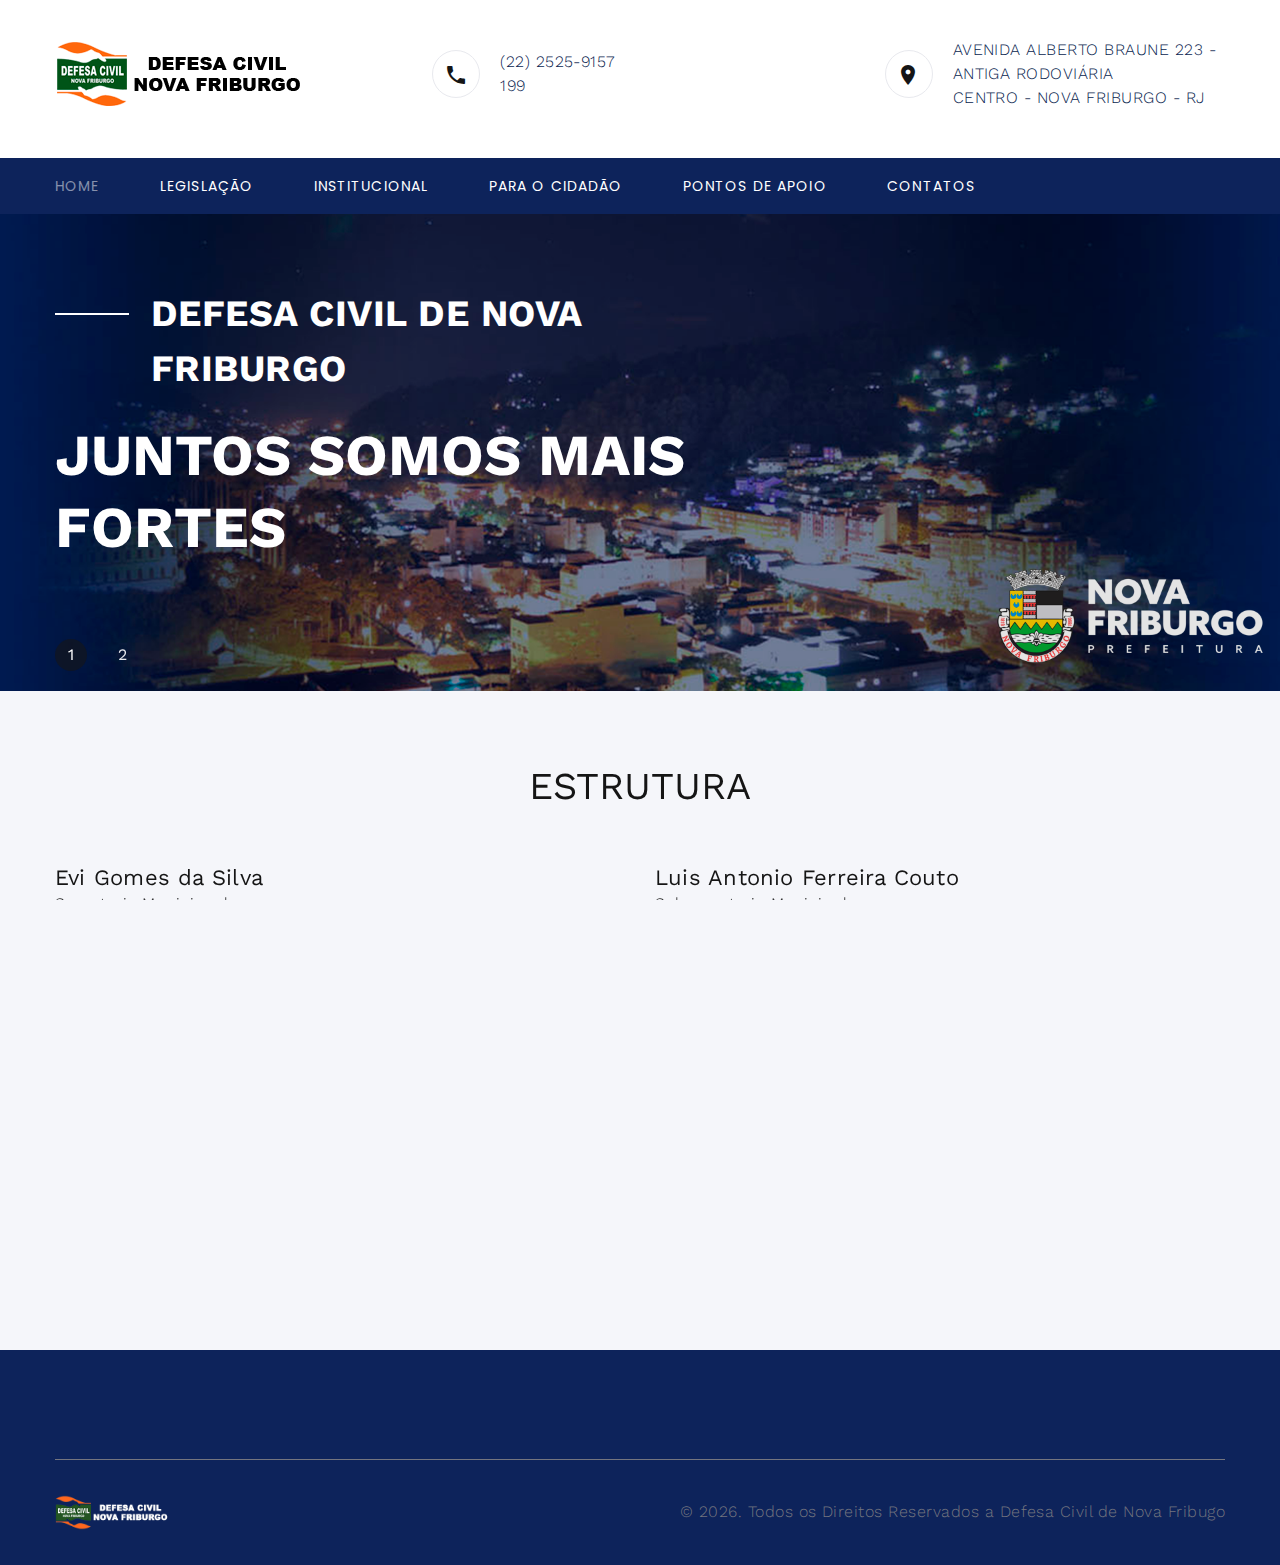
==== commit dd7951b4: "teste" ====
--- a/index.html
+++ b/index.html
@@ -70,9 +70,7 @@
                     </li>
 					<li class="rd-nav-item"><a class="rd-nav-link" href="cidadao.html">Para o Cidadão</a>
                     </li>
-					<li class="rd-nav-item"><a class="rd-nav-link" href="typography.html">Pontos de Apoio</a>
-                    </li>
-					<li class="rd-nav-item"><a class="rd-nav-link" href="typography.html">Notícias</a>
+					<li class="rd-nav-item"><a class="rd-nav-link" href="pontos.html">Pontos de Apoio</a>
                     </li>
 					<li class="rd-nav-item"><a class="rd-nav-link" href="contatos.html">Contatos</a>
                     </li>
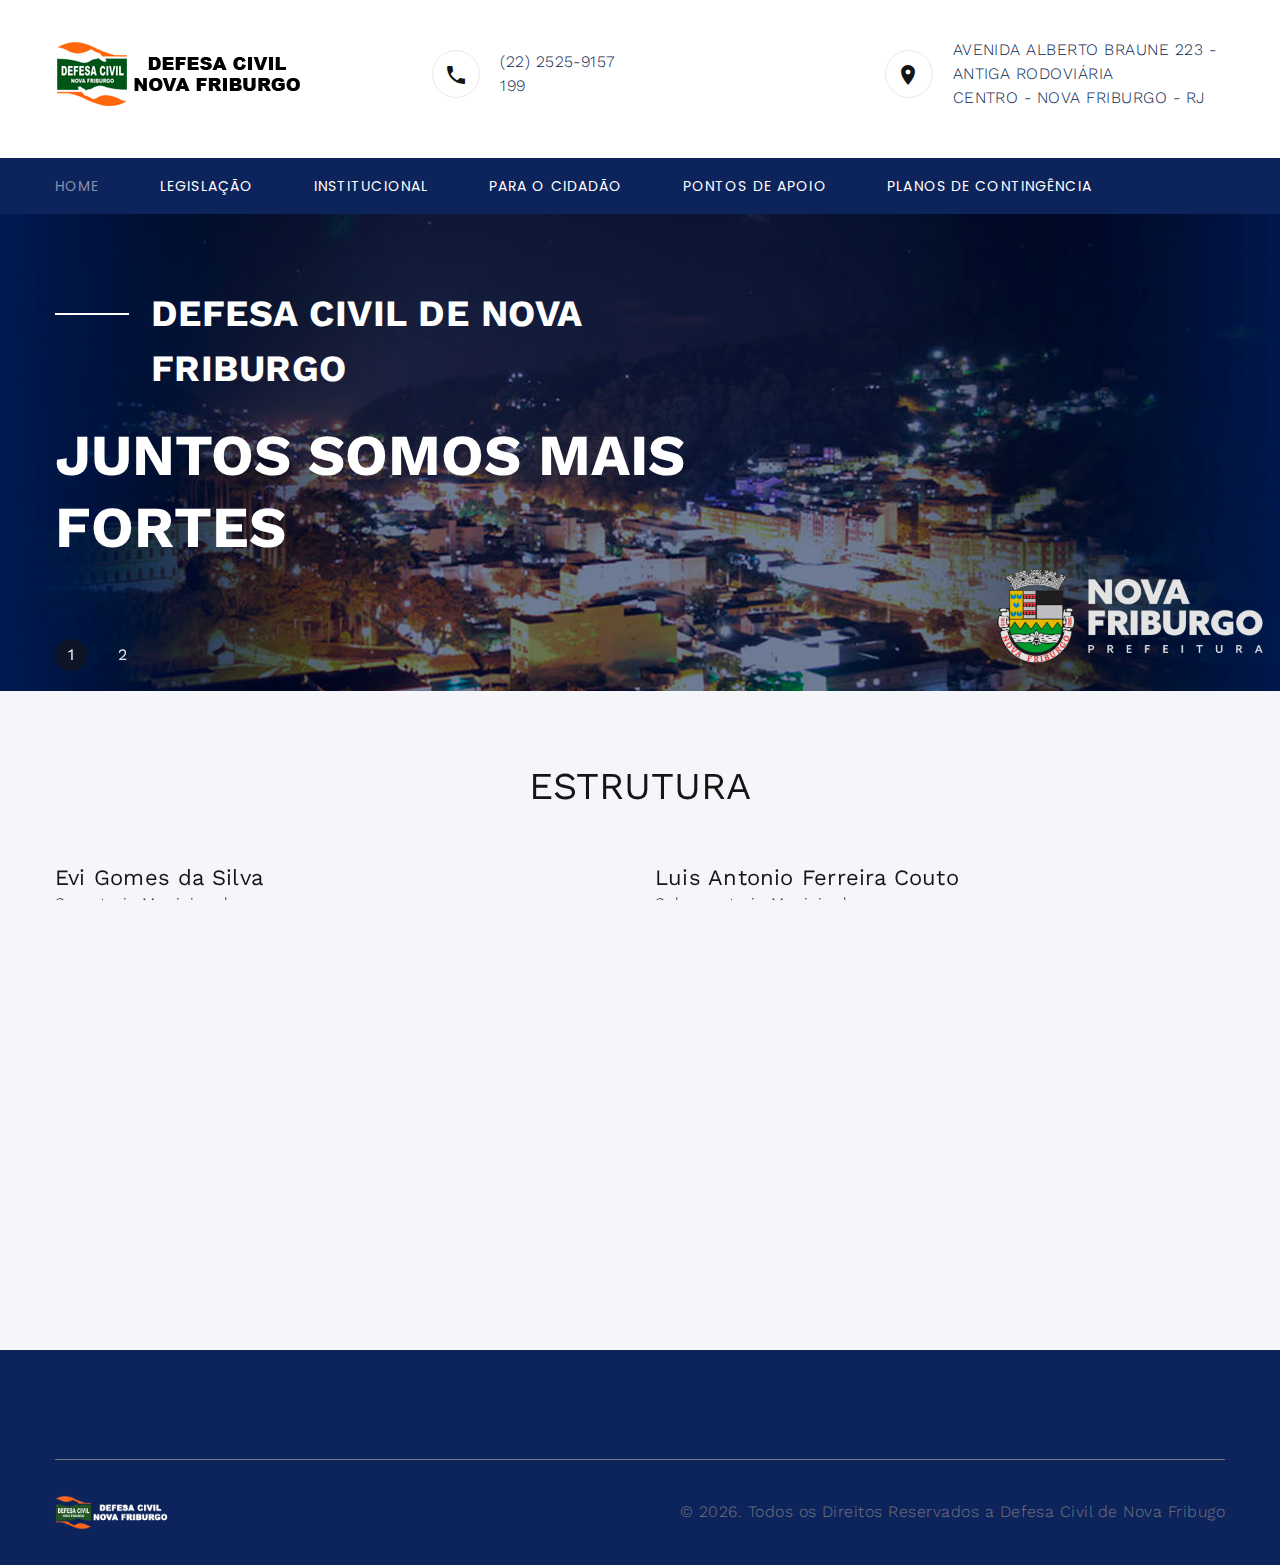
==== commit f0536a47: "Add files via upload" ====
--- a/index.html
+++ b/index.html
@@ -1,190 +1,190 @@
-<!DOCTYPE html>
-<html class="wide wow-animation" lang="en">
-  <head>
-    <title>Defesa Civil de Nova Friburgo</title>
-    <meta name="format-detection" content="telephone=no">
-    <meta name="viewport" content="width=device-width height=device-height initial-scale=1.0 maximum-scale=1.0 user-scalable=0">
-    <meta http-equiv="X-UA-Compatible" content="IE=edge">
-    <meta charset="utf-8">
-    <link rel="icon" href="images/favicon.png" type="image/x-icon">
-    <link rel="stylesheet" type="text/css" href="//fonts.googleapis.com/css?family=Work+Sans:300,400,500,700,800%7CPoppins:300,400,700">
-    <link rel="stylesheet" href="css/bootstrap.css">
-    <link rel="stylesheet" href="css/fonts.css">
-    <link rel="stylesheet" href="css/style.css" id="main-styles-link">
-    <style>.ie-panel{display: none;background: #212121;padding: 10px 0;box-shadow: 3px 3px 5px 0 rgba(0,0,0,.3);clear: both;text-align:center;position: relative;z-index: 1;} html.ie-10 .ie-panel, html.lt-ie-10 .ie-panel {display: block;}</style>
-  </head>
-  <body>   
-    <div class="preloader">
-      <div class="preloader-logo"><img src="images/logoloading.png" alt="" width="151" height="88" srcset="images/logoloading.png 2x"/>
-      </div>
-      <div class="preloader-body">
-        <div id="loadingProgressG">
-          <div class="loadingProgressG" id="loadingProgressG_1"></div>
-        </div>
-      </div>
-    </div>
-    <div class="page">
-      <!-- Page Header-->
-      <header class="section novi-background page-header">
-        <!-- RD Navbar-->
-        <div class="rd-navbar-wrap">
-          <nav class="rd-navbar rd-navbar-corporate" data-layout="rd-navbar-fixed" data-sm-layout="rd-navbar-fixed" data-md-layout="rd-navbar-fixed" data-md-device-layout="rd-navbar-fixed" data-lg-layout="rd-navbar-static" data-lg-device-layout="rd-navbar-static" data-lg-stick-up="true" data-lg-stick-up-offset="118px" data-xl-layout="rd-navbar-static" data-xl-device-layout="rd-navbar-static" data-xl-stick-up="true" data-xl-stick-up-offset="118px" data-xxl-layout="rd-navbar-static" data-xxl-device-layout="rd-navbar-static" data-xxl-stick-up-offset="118px" data-xxl-stick-up="true">
-            <div class="rd-navbar-aside-outer">
-              <div class="rd-navbar-aside">
-                <!-- RD Navbar Panel-->
-                <div class="rd-navbar-panel">
-                  <!-- RD Navbar Toggle-->
-                  <button class="rd-navbar-toggle" data-rd-navbar-toggle="#rd-navbar-nav-wrap-1"><span></span></button>
-                  <!-- RD Navbar Brand--><a class="rd-navbar-brand" href="index.html"><img src="images/logobanner.png" alt="" width="250" height="88" srcset="images/logobanner.png 2x"/></a>
-                </div>
-                <div class="rd-navbar-collapse">
-                  <button class="rd-navbar-collapse-toggle rd-navbar-fixed-element-1" data-rd-navbar-toggle="#rd-navbar-collapse-content-1"><span></span></button>
-                  <div class="rd-navbar-collapse-content" id="rd-navbar-collapse-content-1">
-                    <article class="unit align-items-center">
-                      <div class="unit-left"><span class="icon novi-icon icon-md icon-modern mdi mdi-phone"></span></div>
-                      <div class="unit-body">
-                        <ul class="list-0">
-                          <li><a class="link-default" >(22)	2525-9157</a></li>
-						  <li><a class="link-default" >199</a></li>
-                        </ul>
-                      </div>
-                    </article>
-                    <article class="unit align-items-center">
-                      <div class="unit-left"><span class="icon novi-icon icon-md icon-modern mdi mdi-map-marker"></span></div>
-                      <div class="unit-body"><a class="link-default">AVENIDA ALBERTO BRAUNE 223 - ANTIGA RODOVIÁRIA <br> CENTRO - NOVA FRIBURGO - RJ</a></div>
-                    </article>
-                  </div>
-                </div>
-              </div>
-            </div>
-            <div class="rd-navbar-main-outer">
-              <div class="rd-navbar-main">
-                <div class="rd-navbar-nav-wrap" id="rd-navbar-nav-wrap-1">
-                  <!-- RD Navbar Nav-->
-                  <ul class="rd-navbar-nav">
-                    <li class="rd-nav-item active"><a class="rd-nav-link" href="index.html">Home</a>
-                    </li>
-                    <li class="rd-nav-item"><a class="rd-nav-link" href="legislacao.html">Legislação</a>
-                    </li>
-                    <li class="rd-nav-item"><a class="rd-nav-link" href="institucional.html">Institucional</a>
-                    </li>
-					<li class="rd-nav-item"><a class="rd-nav-link" href="cidadao.html">Para o Cidadão</a>
-                    </li>
-					<li class="rd-nav-item"><a class="rd-nav-link" href="pontos.html">Pontos de Apoio</a>
-                    </li>
-					<li class="rd-nav-item"><a class="rd-nav-link" href="contatos.html">Contatos</a>
-                    </li>
-                  </ul>
-                </div>
-              </div>
-            </div>
-          </nav>
-        </div>
-      </header>
-      <section class="section swiper-container swiper-slider swiper-slider-minimal" data-loop="true" data-slide-effect="fade" data-autoplay="4759" data-simulate-touch="true">
-        <div class="swiper-wrapper">
-          <div class="swiper-slide swiper-slide_video" data-slide-bg="images/img1.png">
-            <div class="container">
-              <div class="jumbotron-classic-content">
-                <div class="wow-outer">
-                  <div class="title-docor-text font-weight-bold title-decorated text-uppercase wow slideInLeft text-white">Defesa Civil de Nova Friburgo</div>
-                </div>
-                <h1 class="text-uppercase text-white font-weight-bold wow-outer"><span class="wow slideInDown" data-wow-delay=".2s">Juntos Somos Mais Fortes</span></h1>               
-              </div>
-            </div>
-          </div>
-          <div class="swiper-slide" data-slide-bg="images/img2.png">
-            <div class="container">
-              <div class="jumbotron-classic-content">
-                <div class="wow-outer">
-                  <div class="title-docor-text font-weight-bold title-decorated text-uppercase wow slideInLeft text-white">Defesa Civil de Nova Friburgo</div>
-                </div>
-                <h1 class="text-uppercase text-white font-weight-bold wow-outer"><span class="wow slideInDown" data-wow-delay=".2s">Juntos Somos Mais Fortes</span></h1>               
-              </div>
-            </div>
-          </div>
-        </div>
-        <div class="swiper-pagination-outer container">
-          <div class="swiper-pagination swiper-pagination-modern swiper-pagination-marked" data-index-bullet="true"></div>
-        </div>
-      </section>            
-      <section class="section novi-background section-lg text-center bg-gray-100">
-        <div class="container">
-          <h3 class="text-uppercase wow-outer"><span class="wow slideInUp">ESTRUTURA</span></h3>
-          <div class="row row-lg-50 row-35 row-xxl-70 justify-content-center justify-content-lg-start">
-            <div class="col-md-10 col-lg-6 wow-outer">
-              <!-- Profile Creative-->
-              <article class="profile-creative wow slideInLeft">              
-                <div class="profile-creative-main">
-                  <h5 class="profile-creative-title">Evi Gomes da Silva</h5>
-                  <p class="profile-creative-position">Secretario Municiapal</p>
-                </div>
-              </article>
-            </div>
-            <div class="col-md-10 col-lg-6 wow-outer">
-              <!-- Profile Creative-->
-              <article class="profile-creative wow slideInLeft" data-wow-delay=".2s">                
-                <div class="profile-creative-main">
-                  <h5 class="profile-creative-title">Luis Antonio Ferreira Couto</h5>
-                  <p class="profile-creative-position">Subsecretario Municipal</p>
-				  </div>
-              </article>
-            </div>
-            <div class="col-md-10 col-lg-6 wow-outer">
-              <!-- Profile Creative-->
-              <article class="profile-creative wow slideInLeft">
-                <div class="profile-creative-main">
-                  <h5 class="profile-creative-title">Luciano Luiz da Silva</h5>
-                  <p class="profile-creative-position">Coordenador Operacional</p>
-                  </div>                  
-              </article>
-            </div>            
-          </div>
-        </div>
-      </section>
-      <footer class="section novi-background footer-advanced bg-gray-700">
-        <div class="footer-advanced-main">
-          <div class="container">
-            <div class="row row-50">
-              <div class="images/col-lg-4">
-				
-              </div>
-              <div class="col-sm-7 col-md-5 col-lg-4">
-                
-              </div>
-              <div class="col-sm-5 col-md-7 col-lg-4">
-                  <img src="images/logopmnfbanner.png">
-              </div>
-            </div>
-          </div>
-        </div>
-        <div class="footer-advanced-aside">
-          <div class="container">
-            <div class="footer-advanced-layout">
-              <div>
-              </div>
-              <div>             
-              </div>
-            </div>
-          </div>
-        </div>
-        <div class="container">
-          <hr/>
-        </div>
-        <div class="footer-advanced-aside">
-          <div class="container">
-            <div class="footer-advanced-layout"><a class="brand" href="index.html"><img src="images/logobannerazul.png" alt="" width="115" height="34" srcset="images/logobannerazul.png 2x"/></a>
-              <!-- Rights-->
-              <p class="rights"><span>&copy;&nbsp;</span><span class="copyright-year"></span>. Todos os Direitos Reservados a Defesa Civil de Nova Fribugo</p>
-            </div>
-          </div>
-        </div>
-      </footer>
-    </div>
-    <!-- Global Mailform Output-->
-    <div class="snackbars" id="form-output-global"></div>
-    <!-- Javascript-->
-    <script src="js/core.min.js"></script>
-    <script src="js/script.js"></script>
-  </body>
+<!DOCTYPE html>
+<html class="wide wow-animation" lang="en">
+  <head>
+    <title>Defesa Civil de Nova Friburgo</title>
+    <meta name="format-detection" content="telephone=no">
+    <meta name="viewport" content="width=device-width height=device-height initial-scale=1.0 maximum-scale=1.0 user-scalable=0">
+    <meta http-equiv="X-UA-Compatible" content="IE=edge">
+    <meta charset="utf-8">
+    <link rel="icon" href="images/favicon.png" type="image/x-icon">
+    <link rel="stylesheet" type="text/css" href="//fonts.googleapis.com/css?family=Work+Sans:300,400,500,700,800%7CPoppins:300,400,700">
+    <link rel="stylesheet" href="css/bootstrap.css">
+    <link rel="stylesheet" href="css/fonts.css">
+    <link rel="stylesheet" href="css/style.css" id="main-styles-link">
+    <style>.ie-panel{display: none;background: #212121;padding: 10px 0;box-shadow: 3px 3px 5px 0 rgba(0,0,0,.3);clear: both;text-align:center;position: relative;z-index: 1;} html.ie-10 .ie-panel, html.lt-ie-10 .ie-panel {display: block;}</style>
+  </head>
+  <body>   
+    <div class="preloader">
+      <div class="preloader-logo"><img src="images/logoloading.png" alt="" width="151" height="88" srcset="images/logoloading.png 2x"/>
+      </div>
+      <div class="preloader-body">
+        <div id="loadingProgressG">
+          <div class="loadingProgressG" id="loadingProgressG_1"></div>
+        </div>
+      </div>
+    </div>
+    <div class="page">
+      <!-- Page Header-->
+      <header class="section novi-background page-header">
+        <!-- RD Navbar-->
+        <div class="rd-navbar-wrap">
+          <nav class="rd-navbar rd-navbar-corporate" data-layout="rd-navbar-fixed" data-sm-layout="rd-navbar-fixed" data-md-layout="rd-navbar-fixed" data-md-device-layout="rd-navbar-fixed" data-lg-layout="rd-navbar-static" data-lg-device-layout="rd-navbar-static" data-lg-stick-up="true" data-lg-stick-up-offset="118px" data-xl-layout="rd-navbar-static" data-xl-device-layout="rd-navbar-static" data-xl-stick-up="true" data-xl-stick-up-offset="118px" data-xxl-layout="rd-navbar-static" data-xxl-device-layout="rd-navbar-static" data-xxl-stick-up-offset="118px" data-xxl-stick-up="true">
+            <div class="rd-navbar-aside-outer">
+              <div class="rd-navbar-aside">
+                <!-- RD Navbar Panel-->
+                <div class="rd-navbar-panel">
+                  <!-- RD Navbar Toggle-->
+                  <button class="rd-navbar-toggle" data-rd-navbar-toggle="#rd-navbar-nav-wrap-1"><span></span></button>
+                  <!-- RD Navbar Brand--><a class="rd-navbar-brand" href="index.html"><img src="images/logobanner.png" alt="" width="250" height="88" srcset="images/logobanner.png 2x"/></a>
+                </div>
+                <div class="rd-navbar-collapse">
+                  <button class="rd-navbar-collapse-toggle rd-navbar-fixed-element-1" data-rd-navbar-toggle="#rd-navbar-collapse-content-1"><span></span></button>
+                  <div class="rd-navbar-collapse-content" id="rd-navbar-collapse-content-1">
+                    <article class="unit align-items-center">
+                      <div class="unit-left"><span class="icon novi-icon icon-md icon-modern mdi mdi-phone"></span></div>
+                      <div class="unit-body">
+                        <ul class="list-0">
+                          <li><a class="link-default" >(22)	2525-9157</a></li>
+						  <li><a class="link-default" >199</a></li>
+                        </ul>
+                      </div>
+                    </article>
+                    <article class="unit align-items-center">
+                      <div class="unit-left"><span class="icon novi-icon icon-md icon-modern mdi mdi-map-marker"></span></div>
+                      <div class="unit-body"><a class="link-default">AVENIDA ALBERTO BRAUNE 223 - ANTIGA RODOVIÁRIA <br> CENTRO - NOVA FRIBURGO - RJ</a></div>
+                    </article>
+                  </div>
+                </div>
+              </div>
+            </div>
+            <div class="rd-navbar-main-outer">
+              <div class="rd-navbar-main">
+                <div class="rd-navbar-nav-wrap" id="rd-navbar-nav-wrap-1">
+                  <!-- RD Navbar Nav-->
+                  <ul class="rd-navbar-nav">
+                    <li class="rd-nav-item active"><a class="rd-nav-link" href="index.html">Home</a>
+                    </li>
+                    <li class="rd-nav-item"><a class="rd-nav-link" href="legislacao.html">Legislação</a>
+                    </li>
+                    <li class="rd-nav-item"><a class="rd-nav-link" href="institucional.html">Institucional</a>
+                    </li>
+					<li class="rd-nav-item"><a class="rd-nav-link" href="cidadao.html">Para o Cidadão</a>
+                    </li>
+					<li class="rd-nav-item"><a class="rd-nav-link" href="pontos.html">Pontos de Apoio</a>
+                    </li>
+					<li class="rd-nav-item"><a class="rd-nav-link" href="planos.html">Planos de Contingência</a>
+                    </li>
+                  </ul>
+                </div>
+              </div>
+            </div>
+          </nav>
+        </div>
+      </header>
+      <section class="section swiper-container swiper-slider swiper-slider-minimal" data-loop="true" data-slide-effect="fade" data-autoplay="4759" data-simulate-touch="true">
+        <div class="swiper-wrapper">
+          <div class="swiper-slide swiper-slide_video" data-slide-bg="images/img1.png">
+            <div class="container">
+              <div class="jumbotron-classic-content">
+                <div class="wow-outer">
+                  <div class="title-docor-text font-weight-bold title-decorated text-uppercase wow slideInLeft text-white">Defesa Civil de Nova Friburgo</div>
+                </div>
+                <h1 class="text-uppercase text-white font-weight-bold wow-outer"><span class="wow slideInDown" data-wow-delay=".2s">Juntos Somos Mais Fortes</span></h1>               
+              </div>
+            </div>
+          </div>
+          <div class="swiper-slide" data-slide-bg="images/img2.png">
+            <div class="container">
+              <div class="jumbotron-classic-content">
+                <div class="wow-outer">
+                  <div class="title-docor-text font-weight-bold title-decorated text-uppercase wow slideInLeft text-white">Defesa Civil de Nova Friburgo</div>
+                </div>
+                <h1 class="text-uppercase text-white font-weight-bold wow-outer"><span class="wow slideInDown" data-wow-delay=".2s">Juntos Somos Mais Fortes</span></h1>               
+              </div>
+            </div>
+          </div>
+        </div>
+        <div class="swiper-pagination-outer container">
+          <div class="swiper-pagination swiper-pagination-modern swiper-pagination-marked" data-index-bullet="true"></div>
+        </div>
+      </section>            
+      <section class="section novi-background section-lg text-center bg-gray-100">
+        <div class="container">
+          <h3 class="text-uppercase wow-outer"><span class="wow slideInUp">ESTRUTURA</span></h3>
+          <div class="row row-lg-50 row-35 row-xxl-70 justify-content-center justify-content-lg-start">
+            <div class="col-md-10 col-lg-6 wow-outer">
+              <!-- Profile Creative-->
+              <article class="profile-creative wow slideInLeft">              
+                <div class="profile-creative-main">
+                  <h5 class="profile-creative-title">Evi Gomes da Silva</h5>
+                  <p class="profile-creative-position">Secretario Municiapal</p>
+                </div>
+              </article>
+            </div>
+            <div class="col-md-10 col-lg-6 wow-outer">
+              <!-- Profile Creative-->
+              <article class="profile-creative wow slideInLeft" data-wow-delay=".2s">                
+                <div class="profile-creative-main">
+                  <h5 class="profile-creative-title">Luis Antonio Ferreira Couto</h5>
+                  <p class="profile-creative-position">Subsecretario Municipal</p>
+				  </div>
+              </article>
+            </div>
+            <div class="col-md-10 col-lg-6 wow-outer">
+              <!-- Profile Creative-->
+              <article class="profile-creative wow slideInLeft">
+                <div class="profile-creative-main">
+                  <h5 class="profile-creative-title">Luciano Luiz da Silva</h5>
+                  <p class="profile-creative-position">Coordenador Operacional</p>
+                  </div>                  
+              </article>
+            </div>            
+          </div>
+        </div>
+      </section>
+      <footer class="section novi-background footer-advanced bg-gray-700">
+        <div class="footer-advanced-main">
+          <div class="container">
+            <div class="row row-50">
+              <div class="images/col-lg-4">
+				
+              </div>
+              <div class="col-sm-7 col-md-5 col-lg-4">
+                
+              </div>
+              <div class="col-sm-5 col-md-7 col-lg-4">
+                  <img src="images/logopmnfbanner.png">
+              </div>
+            </div>
+          </div>
+        </div>
+        <div class="footer-advanced-aside">
+          <div class="container">
+            <div class="footer-advanced-layout">
+              <div>
+              </div>
+              <div>             
+              </div>
+            </div>
+          </div>
+        </div>
+        <div class="container">
+          <hr/>
+        </div>
+        <div class="footer-advanced-aside">
+          <div class="container">
+            <div class="footer-advanced-layout"><a class="brand" href="index.html"><img src="images/logobannerazul.png" alt="" width="115" height="34" srcset="images/logobannerazul.png 2x"/></a>
+              <!-- Rights-->
+              <p class="rights"><span>&copy;&nbsp;</span><span class="copyright-year"></span>. Todos os Direitos Reservados a Defesa Civil de Nova Fribugo</p>
+            </div>
+          </div>
+        </div>
+      </footer>
+    </div>
+    <!-- Global Mailform Output-->
+    <div class="snackbars" id="form-output-global"></div>
+    <!-- Javascript-->
+    <script src="js/core.min.js"></script>
+    <script src="js/script.js"></script>
+  </body>
 </html>--- a/css/style.css
+++ b/css/style.css
@@ -1,17775 +1,17775 @@
-@charset "UTF-8";
-/*
-* Trunk version 2.0.0
-*/
-a:focus,
-button:focus {
-	outline: none !important;
-}
-
-button::-moz-focus-inner {
-	border: 0;
-}
-
-*:focus {
-	outline: none;
-}
-
-blockquote {
-	padding: 0;
-	margin: 0;
-}
-
-input,
-button,
-select,
-textarea {
-	outline: none;
-}
-
-label {
-	margin-bottom: 0;
-}
-
-p {
-	margin: 0;
-}
-
-ul,
-ol {
-	list-style: none;
-	padding: 0;
-	margin: 0;
-}
-
-ul li,
-ol li {
-	display: block;
-}
-
-dl {
-	margin: 0;
-}
-
-dt,
-dd {
-	line-height: inherit;
-}
-
-dt {
-	font-weight: inherit;
-}
-
-dd {
-	margin-bottom: 0;
-}
-
-cite {
-	font-style: normal;
-}
-
-form {
-	margin-bottom: 0;
-}
-
-blockquote {
-	padding-left: 0;
-	border-left: 0;
-}
-
-address {
-	margin-top: 0;
-	margin-bottom: 0;
-}
-
-figure {
-	margin-bottom: 0;
-}
-
-html p a:hover {
-	text-decoration: none;
-}
-
-/*
-*
-* Typography
-*/
-body {
-	font-family: "Work Sans", -apple-system, BlinkMacSystemFont, "Segoe UI", Roboto, "Helvetica Neue", Arial, sans-serif;
-	font-size: 14px;
-	line-height: 1.7;
-	font-weight: 300;
-	color: #081c4e;
-	background-color: #fff;
-	-webkit-text-size-adjust: none;
-	-webkit-font-smoothing: subpixel-antialiased;
-	letter-spacing: .03em;
-}
-
-@media (min-width: 768px) {
-	body {
-		font-size: 16px;
-		line-height: 1.5;
-	}
-}
-
-h1, h2, h3, h4, h5, h6, [class^='heading-'] {
-	margin-top: 0;
-	margin-bottom: 0;
-	color: #151515;
-}
-
-h1 a:hover, h2 a:hover, h3 a:hover, h4 a:hover, h5 a:hover, h6 a:hover, [class^='heading-'] a:hover {
-	color: #007bff;
-}
-
-h1 span, h2 span, h3 span, h4 span, h5 span, h6 span, [class^='heading-'] span {
-	display: inline-block;
-}
-
-h1 span[data-toggle='modal'], h2 span[data-toggle='modal'], h3 span[data-toggle='modal'], h4 span[data-toggle='modal'], h5 span[data-toggle='modal'], h6 span[data-toggle='modal'], [class^='heading-'] span[data-toggle='modal'] {
-	border-bottom: 2px dashed rgba(0, 123, 255, 0.3);
-	cursor: pointer;
-}
-
-h1 > span.icon, h2 > span.icon, h3 > span.icon, h4 > span.icon, h5 > span.icon, h6 > span.icon, [class^='heading-'] > span.icon {
-	display: inline-block;
-	margin-right: 5px;
-}
-
-h1,
-.heading-1 {
-	font-size: 30px;
-	line-height: 1.15;
-	letter-spacing: 0;
-}
-
-@media (min-width: 576px) {
-	h1,
-	.heading-1 {
-		font-size: 32px;
-	}
-}
-
-@media (min-width: 768px) {
-	h1,
-	.heading-1 {
-		font-size: 46px;
-		line-height: 1.25;
-	}
-}
-
-@media (min-width: 992px) {
-	h1,
-	.heading-1 {
-		font-size: 54px;
-	}
-}
-
-@media (min-width: 1200px) {
-	h1,
-	.heading-1 {
-		font-size: 58px;
-	}
-}
-
-@media (min-width: 1600px) {
-	h1,
-	.heading-1 {
-		font-size: 90px;
-		line-height: 0.88889;
-	}
-}
-
-h2,
-.heading-2 {
-	font-family: "Poppins", sans-serif;
-	font-size: 28px;
-	line-height: 1.4;
-	letter-spacing: 0;
-}
-
-@media (min-width: 576px) {
-	h2,
-	.heading-2 {
-		font-size: 30px;
-	}
-}
-
-@media (min-width: 768px) {
-	h2,
-	.heading-2 {
-		font-size: 44px;
-	}
-}
-
-@media (min-width: 1200px) {
-	h2,
-	.heading-2 {
-		font-size: 50px;
-		line-height: 1.4;
-	}
-}
-
-h3,
-.heading-3 {
-	font-size: 24px;
-	line-height: 1.3;
-	letter-spacing: 0;
-}
-
-@media (min-width: 768px) {
-	h3,
-	.heading-3 {
-		font-size: 30px;
-		line-height: 1.4;
-	}
-}
-
-@media (min-width: 1200px) {
-	h3,
-	.heading-3 {
-		font-size: 38px;
-		line-height: 1.21053;
-	}
-}
-
-h3 .big,
-.heading-3 .big {
-	font-size: 2em;
-	line-height: 1;
-}
-
-h4,
-.heading-4 {
-	font-size: 18px;
-	line-height: 1.5;
-	letter-spacing: 0;
-}
-
-@media (min-width: 1200px) {
-	h4,
-	.heading-4 {
-		font-size: 24px;
-		line-height: 1.33333;
-	}
-}
-
-h4.h4-smaller,
-.heading-4.h4-smaller {
-	font-size: 19px;
-}
-
-@media (min-width: 1200px) {
-	h4.h4-smaller,
-	.heading-4.h4-smaller {
-		font-size: 22px;
-		line-height: 1.45455;
-	}
-}
-
-h5,
-.heading-5 {
-	font-size: 16px;
-	line-height: 1.5;
-	letter-spacing: .01em;
-}
-
-@media (min-width: 768px) {
-	h5,
-	.heading-5 {
-		font-size: 22px;
-		line-height: 1.27273;
-	}
-}
-
-h6,
-.heading-6 {
-	font-family: "Poppins", sans-serif;
-	font-size: 14px;
-	line-height: 1.8;
-	letter-spacing: .2em;
-	text-transform: uppercase;
-}
-
-@media (min-width: 768px) {
-	h6,
-	.heading-6 {
-		font-size: 16px;
-		line-height: 1.5;
-		font-weight: 700;
-	}
-}
-
-.title-decorated {
-	position: relative;
-	padding-left: 40px;
-	text-align: left;
-}
-
-.title-decorated::before {
-	content: '';
-	position: absolute;
-	left: 0;
-	top: 12px;
-	width: 30px;
-	border-bottom: 1px solid;
-}
-
-.title-docor-text {
-	font-size: 20px;
-	color: #fff;
-}
-
-@media (min-width: 576px) {
-	.title-docor-text {
-		font-size: 24px;
-	}
-}
-
-@media (min-width: 768px) {
-	.title-docor-text {
-		padding-left: 96px;
-		font-size: 37px;
-	}
-	.title-docor-text::before {
-		width: 74px;
-		border-bottom-width: 2px;
-	}
-}
-
-@media (min-width: 768px) {
-	.title-decorated-lg {
-		padding-left: 80px;
-	}
-	.title-decorated-lg::before {
-		width: 62px;
-	}
-	.title-decorated-lg + p {
-		margin-top: 32px;
-	}
-}
-
-small,
-.small {
-	display: block;
-	font-size: 12px;
-	line-height: 1.5;
-}
-
-mark,
-.mark {
-	padding: 3px 5px;
-	color: #fff;
-	background: #007bff;
-}
-
-strong {
-	font-weight: 700;
-	color: #74757f;
-}
-
-.big {
-	font-size: 16px;
-	line-height: 1.55;
-}
-
-@media (min-width: 768px) {
-	.big {
-		font-size: 20px;
-		line-height: 1.6;
-	}
-}
-
-.lead {
-	font-size: 24px;
-	line-height: 34px;
-	font-weight: 300;
-}
-
-code {
-	padding: 4px 5px;
-	border-radius: 0;
-	font-size: 90%;
-	color: #111111;
-	background: #f5f6fa;
-}
-
-.text-large {
-	font-family: "Poppins", sans-serif;
-	font-size: 30px;
-	font-weight: 500;
-	letter-spacing: 0;
-	line-height: 1.2;
-	text-transform: uppercase;
-}
-
-@media (min-width: 576px) {
-	.text-large {
-		font-size: 55px;
-	}
-}
-
-@media (min-width: 768px) {
-	.text-large {
-		font-size: 68px;
-	}
-}
-
-@media (min-width: 992px) {
-	.text-large {
-		font-size: 80px;
-	}
-}
-
-@media (min-width: 1200px) {
-	.text-large {
-		font-size: 100px;
-	}
-}
-
-.context-dark .text-large, .bg-gray-700 .text-large, .bg-gray-800 .text-large, .bg-primary .text-large, .bg-primary-darker .text-large {
-	color: #fff;
-}
-
-.text-extra-large {
-	font-size: 100px;
-	line-height: .8;
-	font-weight: 800;
-}
-
-@media (min-width: 768px) {
-	.text-extra-large {
-		font-size: 130px;
-		line-height: .7;
-	}
-}
-
-@media (min-width: 992px) {
-	.text-extra-large {
-		font-size: 150px;
-	}
-}
-
-@media (min-width: 1600px) {
-	.text-extra-large {
-		font-size: 180px;
-	}
-}
-
-.wow-outer span {
-	display: block;
-}
-
-.wow-outer .wow > span {
-	display: inline;
-}
-
-p [data-toggle='tooltip'] {
-	padding-left: .25em;
-	padding-right: .25em;
-	color: #007bff;
-}
-
-p [style*='max-width'] {
-	display: inline-block;
-}
-
-p a {
-	color: inherit;
-}
-
-p .text-width-1 {
-	display: inline-block;
-	max-width: 730px;
-}
-
-.text-width-2 {
-	display: inline-block;
-	max-width: 350px;
-}
-
-.heading-subtitle {
-	font-size: 24px;
-	margin-top: 20px;
-}
-
-.about-subtitle {
-	font-size: 20px;
-	line-height: 32px;
-}
-
-@media (min-width: 1200px) {
-	.about-subtitle {
-		margin-top: 35px;
-	}
-}
-
-html .page .text-primary {
-	color: #007bff;
-}
-
-.price-property {
-	font-size: 30px;
-	font-family: "Poppins", sans-serif;
-	line-height: 1;
-}
-
-@media (min-width: 768px) {
-	.price-property {
-		font-size: 40px;
-	}
-}
-
-.page .text-danger {
-	color: #dc0000;
-}
-
-.page .text-gray-700 {
-	color: #495057;
-}
-
-.page .text-color-1 {
-	color: #deef7f;
-}
-
-.context-dark .text-gray-700, .bg-gray-700 .text-gray-700, .bg-gray-800 .text-gray-700, .bg-primary .text-gray-700, .bg-primary-darker .text-gray-700 {
-	color: #fff;
-}
-
-/*
-*
-* Brand
-*/
-.brand {
-	display: inline-block;
-}
-
-.brand .brand-logo-light {
-	display: none;
-}
-
-.brand .brand-logo-dark {
-	display: block;
-}
-
-/*
-*
-* Links
-*/
-a {
-	transition: all 0.3s ease-in-out;
-}
-
-a, a:focus, a:active, a:hover {
-	text-decoration: none;
-}
-
-a, a:focus, a:active {
-	color: #007bff;
-}
-
-a:hover {
-	color: #0056b3;
-}
-
-a[href*='tel'], a[href*='mailto'] {
-	white-space: nowrap;
-}
-
-.link-hover {
-	color: #343db0;
-}
-
-.link-default, .link-default:active, .link-default:focus {
-	color: #74757f;
-}
-
-.link-default:hover {
-	color: #007bff;
-}
-
-.context-dark .link-default, .bg-gray-700 .link-default, .bg-gray-800 .link-default, .bg-primary .link-default, .bg-primary-darker .link-default {
-	color: #aeb1be;
-}
-
-.context-dark .link-default:hover, .bg-gray-700 .link-default:hover, .bg-gray-800 .link-default:hover, .bg-primary .link-default:hover, .bg-primary-darker .link-default:hover {
-	color: #fff;
-}
-
-.link-image {
-	display: block;
-	max-width: 75%;
-	margin-left: auto;
-	margin-right: auto;
-	opacity: .45;
-	transition: all 0.3s ease-in-out;
-}
-
-.link-image:hover {
-	opacity: 1;
-}
-
-.privacy-link {
-	display: inline-block;
-	color: #4854ed;
-}
-
-* + .privacy-link {
-	margin-top: 25px;
-}
-
-/*
-*
-* Blocks
-*/
-.block-center, .block-sm, .block-lg {
-	margin-left: auto;
-	margin-right: auto;
-}
-
-.block-sm {
-	max-width: 560px;
-}
-
-.block-lg {
-	max-width: 768px;
-}
-
-.block-center {
-	padding: 10px;
-}
-
-.block-center:hover .block-center-header {
-	background-color: #007bff;
-}
-
-.block-center-title {
-	background-color: #fff;
-}
-
-@media (max-width: 1599.98px) {
-	.block-center {
-		padding: 20px;
-	}
-	.block-center:hover .block-center-header {
-		background-color: #fff;
-	}
-	.block-center-header {
-		background-color: #007bff;
-	}
-}
-
-/*
-*
-* Boxes
-*/
-.box-minimal {
-	display: flex;
-	margin-left: -15px;
-	text-align: left;
-}
-
-.box-minimal > * {
-	margin-left: 15px;
-}
-
-.box-chloe__icon {
-	font-size: 26px;
-}
-
-.box-minimal-icon .box-chloe__icon {
-	position: relative;
-	top: 4px;
-	min-width: 26px;
-	font-size: 24px;
-	line-height: 1;
-	color: #007bff;
-}
-
-.box-minimal-icon .box-chloe__icon.fl-bigmug-line-checkmark14 {
-	font-size: 20px;
-}
-
-.box-minimal-icon .box-chloe__icon .box-chloe__icon {
-	position: relative;
-	top: 4px;
-	min-width: 26px;
-	font-size: 24px;
-	line-height: 1;
-}
-
-.box-minimal-text {
-	width: 100%;
-	max-width: 320px;
-	margin-left: auto;
-	margin-right: auto;
-}
-
-* + .box-minimal {
-	margin-top: 30px;
-}
-
-* + .box-minimal-title {
-	margin-top: 10px;
-}
-
-* + .box-minimal-text {
-	margin-top: 15px;
-}
-
-@media (max-width: 575.98px) {
-	.box-minimal {
-		max-width: 360px;
-		margin-left: auto;
-		margin-right: auto;
-	}
-}
-
-@media (max-width: 767.98px) {
-	.box-minimal * + p {
-		margin-top: 7px;
-	}
-}
-
-@media (min-width: 768px) {
-	.box-minimal {
-		padding-right: 15px;
-		margin-left: -30px;
-	}
-	.box-minimal > * {
-		margin-left: 30px;
-	}
-}
-
-@media (min-width: 992px) and (max-width: 1199.98px) {
-	.box-minimal {
-		padding-right: 0;
-	}
-	.box-minimal-title {
-		font-size: 22px;
-	}
-}
-
-@media (min-width: 1200px) {
-	.box-minimal-icon, .box-chloe__icon {
-		top: 0;
-		font-size: 36px;
-	}
-	.box-minimal-icon .box-chloe__icon, .box-chloe__icon .box-chloe__icon {
-		font-size: 32px;
-		top: 0;
-	}
-	.box-minimal-icon.fl-bigmug-line-checkmark14, .box-chloe__icon.fl-bigmug-line-checkmark14 {
-		font-size: 30px;
-	}
-}
-
-.box-light {
-	text-align: left;
-}
-
-.box-light-icon {
-	font-size: 30px;
-	line-height: 1;
-	color: #007bff;
-}
-
-* + .box-light-title {
-	margin-top: 10px;
-}
-
-@media (max-width: 575.98px) {
-	.box-light {
-		max-width: 300px;
-		margin-left: auto;
-		margin-right: auto;
-	}
-}
-
-@media (min-width: 768px) {
-	.box-light {
-		max-width: 240px;
-	}
-	.box-chloe__icon {
-		font-size: 32px;
-	}
-	* + .box-light-title {
-		margin-top: 16px;
-	}
-}
-
-@media (min-width: 768px) and (max-width: 1199.98px) {
-	.box-light-title {
-		font-size: 20px;
-	}
-}
-
-@media (min-width: 992px) {
-	.box-light-icon {
-		font-size: 32px;
-	}
-	* + .box-light-title {
-		margin-top: 25px;
-	}
-}
-
-@media (min-width: 1200px) {
-	.box-light-icon {
-		font-size: 40px;
-	}
-}
-
-.box-creative {
-	max-width: 330px;
-	margin-left: auto;
-	margin-right: auto;
-	text-align: center;
-	cursor: default;
-}
-
-.box-creative:hover .box-creative-icon {
-	color: #fff;
-}
-
-.box-creative:hover .box-creative-icon::after {
-	opacity: 1;
-	visibility: visible;
-	transform: translate3d(0, 0, 0);
-}
-
-.box-creative-shadow .box-creative-icon {
-	background: #fff;
-	border: 0;
-	box-shadow: 0 17px 24px 0 rgba(0, 0, 0, 0.05);
-}
-
-.box-creative-icon {
-	position: relative;
-	z-index: 0;
-	display: inline-flex;
-	align-items: center;
-	justify-content: center;
-	width: 2.8em;
-	height: 2.8em;
-	border: 2px solid #e8e9ee;
-	border-radius: 50%;
-	font-size: 24px;
-	line-height: 1;
-	color: #007bff;
-}
-
-.box-creative-icon::before {
-	position: relative;
-	z-index: 2;
-}
-
-.box-creative-icon::after {
-	content: '';
-	position: absolute;
-	top: 0;
-	right: 0;
-	bottom: 0;
-	left: 0;
-	z-index: -1;
-	border-radius: inherit;
-	background: #007bff;
-	border-color: #007bff;
-	pointer-events: none;
-	opacity: 0;
-	visibility: hidden;
-	transition: .15s ease-in;
-	transform: scale3d(1.05, 1.05, 1.05);
-}
-
-* + .box-creative-icon {
-	margin-top: 10px;
-}
-
-* + .box-creative-title {
-	margin-top: 10px;
-}
-
-@media (min-width: 768px) {
-	.box-creative-icon {
-		font-size: 30px;
-	}
-	* + .box-creative-title {
-		margin-top: 15px;
-	}
-}
-
-@media (max-width: 991.98px) {
-	.box-creative * + p {
-		margin-top: 10px;
-	}
-}
-
-@media (min-width: 1200px) {
-	.box-creative-icon {
-		width: 2.4em;
-		height: 2.4em;
-		font-size: 40px;
-	}
-	* + .box-creative-title {
-		margin-top: 24px;
-	}
-}
-
-.box-1 {
-	max-width: 280px;
-	margin-left: auto;
-	margin-right: auto;
-}
-
-@media (min-width: 768px) {
-	.box-2 {
-		padding-right: 30px;
-	}
-}
-
-@media (min-width: 992px) {
-	.box-2 {
-		padding-right: 35px;
-	}
-}
-
-@media (min-width: 1200px) {
-	.box-2 {
-		padding-right: 100px;
-	}
-}
-
-@media (min-width: 992px) {
-	.box-3 {
-		padding-left: 10px;
-	}
-}
-
-@media (min-width: 1200px) {
-	.box-3 {
-		padding-left: 70px;
-	}
-}
-
-div.box-cta-1 {
-	display: inline-table;
-	text-align: center;
-	vertical-align: middle;
-	margin-bottom: -25px;
-	margin-left: -40px;
-}
-
-div.box-cta-1:empty {
-	margin-bottom: 0;
-	margin-left: 0;
-}
-
-div.box-cta-1 > * {
-	display: inline-block;
-	margin: 0 0 25px 40px;
-}
-
-div.box-cta-1 > * {
-	margin-top: 0;
-	vertical-align: middle;
-}
-
-div.box-cta-thin {
-	display: inline-table;
-	text-align: center;
-	vertical-align: middle;
-	margin-bottom: -25px;
-	margin-left: -30px;
-}
-
-div.box-cta-thin:empty {
-	margin-bottom: 0;
-	margin-left: 0;
-}
-
-div.box-cta-thin > * {
-	display: inline-block;
-	margin: 0 0 25px 30px;
-}
-
-div.box-cta-thin > * {
-	margin-top: 0;
-	vertical-align: middle;
-}
-
-@media (min-width: 768px) and (max-width: 991.98px) {
-	div.box-cta-thin > * {
-		max-width: 500px;
-	}
-}
-
-.box-indigo {
-	position: relative;
-	padding: 5px 0 22px;
-	max-width: 500px;
-}
-
-.box-indigo::before {
-	content: '';
-	position: absolute;
-	top: 0;
-	right: 100px;
-	bottom: 0;
-	left: 30px;
-	z-index: -1;
-	background: rgba(73, 80, 87, 0.12);
-	pointer-events: none;
-}
-
-.box-indigo p {
-	line-height: 1.35;
-}
-
-.box-indigo-header > * {
-	padding-left: 60px;
-}
-
-.box-indigo-header > * + * {
-	margin-top: 0;
-}
-
-.box-indigo-mark {
-	font-weight: 300;
-	color: #deef7f;
-}
-
-.box-indigo-title,
-.box-indigo-subtitle {
-	font-weight: 700;
-	letter-spacing: 0;
-	color: #495057;
-}
-
-p.box-indigo-title {
-	position: relative;
-	font-size: 30px;
-	line-height: 1.15;
-}
-
-p.box-indigo-title::before {
-	content: '';
-	position: absolute;
-	top: 50%;
-	left: 0;
-	transform: translate3d(0, -50%, 0);
-	display: inline-block;
-	width: 37px;
-	height: 0.05em;
-	margin-right: 15px;
-	vertical-align: middle;
-	background: #007bff;
-}
-
-@media (min-width: 576px) {
-	p.box-indigo-title {
-		font-size: 60px;
-	}
-}
-
-@media (min-width: 768px) {
-	p.box-indigo-title {
-		font-size: 75px;
-		line-height: 1.2;
-	}
-}
-
-p.box-indigo-subtitle {
-	font-size: 24px;
-	line-height: 1.2;
-}
-
-p.box-indigo-subtitle .box-indigo-mark {
-	font-size: 0.85em;
-}
-
-@media (min-width: 576px) {
-	p.box-indigo-subtitle {
-		font-size: 34px;
-	}
-}
-
-@media (min-width: 768px) {
-	p.box-indigo-subtitle {
-		font-size: 40px;
-	}
-}
-
-.context-dark .box-indigo::before, .bg-gray-700 .box-indigo::before, .bg-gray-800 .box-indigo::before, .bg-primary .box-indigo::before, .bg-primary-darker .box-indigo::before {
-	background: rgba(255, 255, 255, 0.12);
-}
-
-.context-dark .box-indigo p, .bg-gray-700 .box-indigo p, .bg-gray-800 .box-indigo p, .bg-primary .box-indigo p, .bg-primary-darker .box-indigo p {
-	color: #aeb1be;
-}
-
-.context-dark p.box-indigo-title, .bg-gray-700 p.box-indigo-title, .bg-gray-800 p.box-indigo-title, .bg-primary p.box-indigo-title, .bg-primary-darker p.box-indigo-title,
-.context-dark p.box-indigo-subtitle,
-.bg-gray-700 p.box-indigo-subtitle,
-.bg-gray-800 p.box-indigo-subtitle,
-.bg-primary p.box-indigo-subtitle,
-.bg-primary-darker p.box-indigo-subtitle {
-	color: #fff;
-}
-
-.box-promo {
-	position: relative;
-	display: flex;
-	max-width: 750px;
-	margin-left: auto;
-	margin-right: auto;
-	text-align: left;
-	box-shadow: 0 2px 24px 0 rgba(0, 0, 0, 0.15);
-	transition: .33s ease-in-out;
-}
-
-.box-promo h6,
-.box-promo .heading-6 {
-	color: #ff747b;
-}
-
-.box-promo:hover {
-	transform: translate(0, -5px);
-	box-shadow: 0 2px 24px 1px rgba(0, 0, 0, 0.2);
-}
-
-.box-promo-mark {
-	position: absolute;
-	top: 14%;
-	right: 6.5%;
-	display: flex;
-	align-items: center;
-	justify-content: center;
-	line-height: 1;
-	border-radius: 50%;
-	color: rgba(0, 123, 255, 0.1);
-	border: 2px solid;
-	pointer-events: none;
-}
-
-.box-promo-mark::before, .box-promo-mark::after {
-	content: '';
-	position: absolute;
-	top: 50%;
-	left: 50%;
-	transform: translate3d(-50%, -50%, 0);
-	background: rgba(0, 123, 255, 0.1);
-}
-
-.box-promo-mark::before {
-	width: 2px;
-	height: 50%;
-}
-
-.box-promo-mark::after {
-	height: 2px;
-	width: 50%;
-}
-
-.box-promo-inner,
-.box-promo-dummy {
-	width: 100%;
-	flex-shrink: 0;
-}
-
-.box-promo-inner {
-	display: flex;
-	align-items: center;
-	padding: 30px;
-}
-
-.box-promo-dummy {
-	visibility: hidden;
-	opacity: 0;
-	pointer-events: none;
-}
-
-.box-promo-dummy::before {
-	content: '';
-	display: block;
-	padding-bottom: 48.53333%;
-}
-
-.box-promo-content {
-	width: 100%;
-	max-width: 500px;
-}
-
-.box-promo-content * + h3,
-.box-promo-content * + .heading-3 {
-	margin-top: 15px;
-}
-
-.box-promo-content * + p {
-	margin-top: 10px;
-}
-
-.box-promo-content * + .button {
-	margin-top: 30px;
-}
-
-@media (min-width: 768px) {
-	.box-promo-inner {
-		padding: 39px 35px;
-	}
-}
-
-@media (min-width: 1200px) {
-	.box-promo-inner {
-		padding: 60px 70px;
-	}
-	.box-promo-mark {
-		top: 24%;
-		right: 6.5%;
-		width: 120px;
-		height: 120px;
-	}
-}
-
-/*
-* Element groups
-*/
-html .group {
-	margin-bottom: -15px;
-	margin-left: -20px;
-}
-
-html .group:empty {
-	margin-bottom: 0;
-	margin-left: 0;
-}
-
-html .group > * {
-	display: inline-block;
-	margin: 0 0 15px 20px;
-}
-
-@media (min-width: 992px) {
-	html .group {
-		margin-left: -30px;
-	}
-	html .group > * {
-		margin-left: 30px;
-	}
-}
-
-html .group-xs {
-	margin-bottom: -7px;
-	margin-left: -7px;
-}
-
-html .group-xs:empty {
-	margin-bottom: 0;
-	margin-left: 0;
-}
-
-html .group-xs > * {
-	display: inline-block;
-	margin: 0 0 7px 7px;
-}
-
-html .group-sm {
-	margin-bottom: -10px;
-	margin-left: -10px;
-}
-
-html .group-sm:empty {
-	margin-bottom: 0;
-	margin-left: 0;
-}
-
-html .group-sm > * {
-	display: inline-block;
-	margin: 0 0 10px 10px;
-}
-
-html .group-lg {
-	margin-bottom: -25px;
-	margin-left: -40px;
-}
-
-html .group-lg:empty {
-	margin-bottom: 0;
-	margin-left: 0;
-}
-
-html .group-lg > * {
-	display: inline-block;
-	margin: 0 0 25px 40px;
-}
-
-html .group-xl {
-	margin-bottom: -20px;
-	margin-left: -30px;
-}
-
-html .group-xl:empty {
-	margin-bottom: 0;
-	margin-left: 0;
-}
-
-html .group-xl > * {
-	display: inline-block;
-	margin: 0 0 20px 30px;
-}
-
-@media (min-width: 992px) {
-	html .group-xl {
-		margin-bottom: -20px;
-		margin-left: -45px;
-	}
-	html .group-xl > * {
-		margin-bottom: 20px;
-		margin-left: 45px;
-	}
-}
-
-html .group-sm-justify .button {
-	padding-left: 20px;
-	padding-right: 20px;
-}
-
-@media (min-width: 768px) {
-	html .group-sm-justify {
-		display: flex;
-		align-items: center;
-		justify-content: center;
-	}
-	html .group-sm-justify > * {
-		flex-grow: 1;
-		flex-shrink: 0;
-	}
-	html .group-sm-justify .button {
-		min-width: 130px;
-		padding-left: 20px;
-		padding-right: 20px;
-	}
-}
-
-html .group-middle {
-	display: table;
-	vertical-align: middle;
-}
-
-html .group-middle > * {
-	vertical-align: middle;
-}
-
-* + .group {
-	margin-top: 30px;
-}
-
-* + .group-xs {
-	margin-top: 35px;
-}
-
-* + .group-sm {
-	margin-top: 30px;
-}
-
-* + .group-xl {
-	margin-top: 20px;
-}
-
-/*
-*
-* Responsive units
-*/
-.unit {
-	display: flex;
-	flex: 0 1 100%;
-	margin-bottom: -30px;
-	margin-left: -20px;
-}
-
-.unit > * {
-	margin-bottom: 30px;
-	margin-left: 20px;
-}
-
-.unit:empty {
-	margin-bottom: 0;
-	margin-left: 0;
-}
-
-.unit-body {
-	flex: 0 1 auto;
-}
-
-.unit-left,
-.unit-right {
-	flex: 0 0 auto;
-	max-width: 100%;
-}
-
-.unit-spacing-xs {
-	margin-bottom: -15px;
-	margin-left: -7px;
-}
-
-.unit-spacing-xs > * {
-	margin-bottom: 15px;
-	margin-left: 7px;
-}
-
-/*
-*
-* Lists
-*/
-.list > li + li {
-	margin-top: 10px;
-}
-
-.list-xs > li + li {
-	margin-top: 8px;
-}
-
-.list-sm > li + li {
-	margin-top: 15px;
-}
-
-.list-md > li + li {
-	margin-top: 18px;
-}
-
-.list-lg > li + li {
-	margin-top: 25px;
-}
-
-.list-xl li + li {
-	margin-top: 30px;
-}
-
-@media (min-width: 1200px) {
-	.list-xl * + p {
-		margin-top: 18px;
-	}
-}
-
-@media (min-width: 1600px) {
-	.list-xl * + p {
-		margin-top: 24px;
-	}
-}
-
-@media (min-width: 768px) {
-	.list-xl > li + li {
-		margin-top: 60px;
-	}
-}
-
-@media (min-width: 1600px) {
-	.list-xl > li + li {
-		margin-top: 78px;
-	}
-}
-
-.list-inline > li {
-	display: inline-block;
-}
-
-html .list-inline-md {
-	transform: translate3d(0, -8px, 0);
-	margin-bottom: -8px;
-	margin-left: -10px;
-	margin-right: -10px;
-}
-
-html .list-inline-md > * {
-	margin-top: 8px;
-	padding-left: 10px;
-	padding-right: 10px;
-}
-
-@media (min-width: 992px) {
-	html .list-inline-md {
-		margin-left: -14px;
-		margin-right: -14px;
-	}
-	html .list-inline-md > * {
-		padding-left: 14px;
-		padding-right: 14px;
-	}
-}
-
-.list-terms dt {
-	font-size: 20px;
-	line-height: 1.3;
-	font-weight: 700;
-	letter-spacing: 0;
-	color: #495057;
-}
-
-.list-terms dt + dd {
-	margin-top: 8px;
-}
-
-.list-terms dd + dt {
-	margin-top: 25px;
-}
-
-* + .list-terms {
-	margin-top: 25px;
-}
-
-.list-terms + .privacy-link {
-	margin-top: 20px;
-}
-
-@media (min-width: 768px) {
-	.list-terms dt {
-		font-size: 24px;
-	}
-	.list-terms dd + dt {
-		margin-top: 40px;
-	}
-}
-
-@media (min-width: 992px) {
-	.list-terms dt + dd {
-		margin-top: 18px;
-	}
-	.list-terms dd + dt {
-		margin-top: 55px;
-	}
-}
-
-@media (min-width: 1200px) {
-	.list-terms dt {
-		max-width: 85%;
-	}
-}
-
-@media (min-width: 1600px) {
-	.list-terms dd + dt {
-		margin-top: 75px;
-	}
-	.list-terms + .privacy-link {
-		margin-top: 75px;
-	}
-}
-
-.index-list {
-	counter-reset: li;
-}
-
-.index-list > li .list-index-counter:before {
-	content: counter(li, decimal-leading-zero);
-	counter-increment: li;
-}
-
-.list-marked {
-	text-align: left;
-}
-
-.list-marked > li::before {
-	position: relative;
-	top: 1px;
-	display: inline-block;
-	min-width: 25px;
-	content: '\f14f';
-	font: 400 14px 'Material Design Icons';
-	line-height: inherit;
-	color: #aeb1be;
-}
-
-.list-marked > li + li {
-	margin-top: 9px;
-}
-
-* + .list-marked {
-	margin-top: 15px;
-}
-
-.list-ordered {
-	counter-reset: li;
-	text-align: left;
-}
-
-.list-ordered > li {
-	position: relative;
-	padding-left: 25px;
-}
-
-.list-ordered > li:before {
-	content: counter(li, decimal) ".";
-	counter-increment: li;
-	position: absolute;
-	top: 0;
-	left: 0;
-	display: inline-block;
-	width: 15px;
-	color: #aeb1be;
-}
-
-.list-ordered > li + li {
-	margin-top: 9px;
-}
-
-* + .list-ordered {
-	margin-top: 15px;
-}
-
-.list-nav {
-	transform: translate3d(0, -10px, 0);
-	margin-bottom: -10px;
-	margin-left: -10px;
-	margin-right: -10px;
-	font-family: "Poppins", sans-serif;
-	font-weight: 400;
-	font-size: .875em;
-	letter-spacing: .08em;
-	text-transform: uppercase;
-	color: #495057;
-}
-
-.list-nav > * {
-	margin-top: 10px;
-	padding-left: 10px;
-	padding-right: 10px;
-}
-
-.list-nav li {
-	display: inline-block;
-	vertical-align: middle;
-}
-
-.list-nav a {
-	color: inherit;
-}
-
-.list-nav a:hover {
-	color: #007bff;
-}
-
-@media (min-width: 768px) {
-	.list-nav {
-		margin-left: -13px;
-		margin-right: -13px;
-	}
-	.list-nav > * {
-		padding-left: 13px;
-		padding-right: 13px;
-	}
-}
-
-@media (min-width: 992px) {
-	.list-nav {
-		margin-left: -28px;
-		margin-right: -28px;
-	}
-	.list-nav > * {
-		padding-left: 28px;
-		padding-right: 28px;
-	}
-}
-
-.context-dark .list-nav, .bg-gray-700 .list-nav, .bg-gray-800 .list-nav, .bg-primary .list-nav, .bg-primary-darker .list-nav {
-	color: #fff;
-}
-
-.context-dark .list-nav a:hover, .bg-gray-700 .list-nav a:hover, .bg-gray-800 .list-nav a:hover, .bg-primary .list-nav a:hover, .bg-primary-darker .list-nav a:hover {
-	color: #aeb1be;
-}
-
-.list-inline-bordered {
-	margin-left: -18px;
-	margin-right: -18px;
-	color: #495057;
-}
-
-.list-inline-bordered > * {
-	padding-left: 18px;
-	padding-right: 18px;
-}
-
-.list-inline-bordered * {
-	color: inherit;
-}
-
-.list-inline-bordered > li > button {
-	background: none;
-	border: none;
-	display: inline-block;
-	padding: 0;
-	outline: none;
-	outline-offset: 0;
-	cursor: pointer;
-	-webkit-appearance: none;
-	transition: .22s;
-}
-
-.list-inline-bordered > li > button::-moz-focus-inner {
-	border: none;
-	padding: 0;
-}
-
-.list-inline-bordered > li {
-	display: inline-block;
-	line-height: 24px;
-}
-
-.list-inline-bordered > li:not(:last-child) {
-	border-right: 1px solid #74757f;
-}
-
-.context-dark .list-inline-bordered, .bg-gray-700 .list-inline-bordered, .bg-gray-800 .list-inline-bordered, .bg-primary .list-inline-bordered, .bg-primary-darker .list-inline-bordered {
-	color: #fff;
-}
-
-.context-dark .list-inline-bordered button.active, .bg-gray-700 .list-inline-bordered button.active, .bg-gray-800 .list-inline-bordered button.active, .bg-primary .list-inline-bordered button.active, .bg-primary-darker .list-inline-bordered button.active,
-.context-dark .list-inline-bordered button:hover,
-.bg-gray-700 .list-inline-bordered button:hover,
-.bg-gray-800 .list-inline-bordered button:hover,
-.bg-primary .list-inline-bordered button:hover,
-.bg-primary-darker .list-inline-bordered button:hover {
-	color: #aeb1be;
-}
-
-.list-inline-comma > li {
-	display: inline-block;
-	color: #007bff;
-}
-
-.list-inline-comma > li:not(:last-child)::after {
-	content: '\002C';
-}
-
-.list-inline-comma a {
-	color: inherit;
-}
-
-.list-inline-comma a:hover {
-	color: #343db0;
-}
-
-.list-inline-comma-default > li {
-	color: #74757f;
-}
-
-.list-inline-comma-default a:hover {
-	color: #007bff;
-}
-
-/*
-*
-* Images
-*/
-img {
-	display: inline-block;
-	max-width: 100%;
-	height: auto;
-}
-
-.img-responsive {
-	width: 100%;
-}
-
-/*
-*
-* Icons
-*/
-.icon {
-	display: inline-block;
-	font-size: 16px;
-	line-height: 1;
-}
-
-.icon::before {
-	position: relative;
-	display: inline-block;
-	font-weight: 400;
-	font-style: normal;
-	speak: none;
-	text-transform: none;
-}
-
-.icon-creative {
-	display: inline-block;
-	text-align: center;
-	width: 2em;
-	height: 2em;
-	line-height: 2em;
-	border-radius: 50%;
-}
-
-.icon-creative, .icon-creative:active, .icon-creative:focus {
-	color: #aeb1be;
-}
-
-.icon-creative::after {
-	content: '';
-	position: absolute;
-	top: 0;
-	right: 0;
-	bottom: 0;
-	left: 0;
-	z-index: -1;
-	border-radius: inherit;
-	pointer-events: none;
-	opacity: 0;
-	transform: scale3d(0, 0, 0);
-	transition: .22s;
-}
-
-.icon-creative:hover {
-	color: #fff;
-}
-
-.icon-creative:hover::after {
-	opacity: 1;
-	transform: scale3d(1, 1, 1);
-}
-
-.icon-creative[class*='facebook']::after {
-	background: #2059a0;
-}
-
-.icon-creative[class*='twitter']::after {
-	background: #00aae6;
-}
-
-.icon-creative[class*='instagram']::after {
-	background: linear-gradient(to top, #f15823 0%, #a7058e 100%);
-}
-
-.icon-creative[class*='google']::after {
-	background: #ff3807;
-}
-
-.icon-creative[class*='linkedin']::after {
-	background: #2881a8;
-}
-
-.icon-modern {
-	width: 2em;
-	height: 2em;
-	line-height: 2em;
-	text-align: center;
-	border-radius: 50%;
-	border: 1px solid #e8e9ee;
-	color: #151515;
-}
-
-.icon-circle {
-	border-radius: 50%;
-}
-
-.icon-sm {
-	font-size: 20px;
-}
-
-.icon-md {
-	font-size: 1.5em;
-}
-
-.icon-lg {
-	font-size: 1.875em;
-}
-
-/*
-*
-* Tables custom
-*/
-.table {
-	width: 100%;
-	max-width: 100%;
-	text-align: left;
-	background: #fff;
-	border-collapse: collapse;
-}
-
-.table th,
-.table td {
-	color: #495057;
-	vertical-align: middle;
-}
-
-.table th {
-	padding: 13px 24px;
-	border-top: 0;
-	font-size: 16px;
-	font-weight: 300;
-}
-
-.table thead th {
-	border-bottom: 1px solid #aeb1be;
-}
-
-.table td {
-	padding: 23px 24px;
-}
-
-.table tbody tr:first-child td {
-	border-top: 0;
-}
-
-.table tr td {
-	border-bottom: 1px solid #e8e9ee;
-}
-
-.table tfoot td {
-	font-weight: 700;
-}
-
-* + .table-responsive {
-	margin-top: 30px;
-}
-
-@media (min-width: 768px) {
-	* + .table-responsive {
-		margin-top: 40px;
-	}
-}
-
-.table-hover tbody tr {
-	transition: .55s;
-}
-
-.table-hover tbody tr:hover {
-	background: #f5f6fa;
-}
-
-.table-job-positions th,
-.table-job-positions td {
-	white-space: nowrap;
-}
-
-.table-job-positions td:first-child {
-	width: 8%;
-	padding-right: 6px;
-	text-align: center;
-}
-
-.table-job-positions .position {
-	color: #007bff;
-}
-
-.table-job-positions time {
-	display: block;
-	white-space: nowrap;
-}
-
-@media (max-width: 575.98px) {
-	.table-job-positions th,
-	.table-job-positions td {
-		padding-left: 12px;
-		padding-right: 12px;
-	}
-	.table-job-positions td {
-		padding-top: 10px;
-		padding-bottom: 10px;
-	}
-}
-
-.table-responsive + .button-lg {
-	margin-top: 30px;
-}
-
-@media (min-width: 1200px) {
-	.table-responsive + .button-lg {
-		margin-top: 40px;
-	}
-}
-
-@media (min-width: 1600px) {
-	.table-responsive + .button-lg {
-		margin-top: 55px;
-	}
-}
-
-/*
-*
-* Dividers
-*/
-hr {
-	margin-top: 0;
-	margin-bottom: 0;
-	border-top: 1px solid #e8e9ee;
-}
-
-.context-dark hr, .bg-gray-700 hr, .bg-gray-800 hr, .bg-primary hr, .bg-primary-darker hr {
-	border-top-color: #74757f;
-}
-
-.divider-small {
-	font-size: 0;
-	line-height: 0;
-}
-
-.divider-small::after {
-	content: '';
-	display: inline-block;
-	width: 70px;
-	height: 2px;
-	background-color: #007bff;
-}
-
-.divider-small + h3, .divider-small + .heading-3,
-.divider-small-outer + h3, .divider-small-outer + .heading-3 {
-	margin-top: 20px;
-}
-
-/*
-*
-* Buttons
-*/
-button {
-	padding: 0;
-}
-
-.button {
-	position: relative;
-	overflow: hidden;
-	display: inline-block;
-	padding: 13px 35px;
-	font-size: 14px;
-	line-height: 1.25;
-	border: 2px solid;
-	border-radius: 6px;
-	font-family: "Poppins", sans-serif;
-	font-weight: 500;
-	letter-spacing: 0.1em;
-	text-transform: uppercase;
-	white-space: nowrap;
-	text-overflow: ellipsis;
-	text-align: center;
-	cursor: pointer;
-	vertical-align: middle;
-	user-select: none;
-	transition: 0.25s cubic-bezier(0.2, 1, 0.3, 1);
-}
-
-.form-btn {
-	display: block;
-	width: 100%;
-	height: 100%;
-}
-
-.button-block {
-	display: block;
-	width: 100%;
-}
-
-.button-default, .button-default:focus {
-	color: #aeb1be;
-	background-color: #495057;
-	border-color: #495057;
-}
-
-.button-default:hover, .button-default:active {
-	color: #fff;
-	background-color: #007bff;
-	border-color: #007bff;
-}
-
-.button.button-primary, .button.button-primary:focus {
-	color: #fff;
-	background-color: #007bff;
-	border-color: #007bff;
-}
-
-.button.button-primary:hover, .button.button-primary:active {
-	color: #fff;
-	background-color: #232426;
-	border-color: #232426;
-}
-
-html .button.button-primary-lighten, html .button.button-primary-lighten:focus {
-	color: #fff;
-	background-color: #007bff;
-	border-color: #007bff;
-}
-
-html .button.button-primary-lighten:hover, html .button.button-primary-lighten:active {
-	color: #fff;
-	background-color: #232426;
-	border-color: #232426;
-}
-
-.button-accent-outline, .button-accent-outline:focus {
-	color: #151515;
-	background-color: transparent;
-	border-color: #007bff;
-}
-
-.button-accent-outline:hover, .button-accent-outline:active {
-	color: #fff;
-	background-color: #007bff;
-	border-color: #007bff;
-}
-
-.button-primary-outline, .button-primary-outline:focus {
-	color: #151515;
-	background-color: transparent;
-	border-color: #151515;
-}
-
-.button-primary-outline:hover, .button-primary-outline:active {
-	color: #fff;
-	background-color: #007bff;
-	border-color: #007bff;
-}
-
-.button-gray-bordered {
-	border-width: 1px;
-}
-
-.button-gray-bordered, .button-gray-bordered:focus {
-	color: #151515;
-	background-color: transparent;
-	border-color: #aeb1be;
-}
-
-.button-gray-bordered:hover, .button-gray-bordered:active {
-	color: #fff;
-	background-color: #007bff;
-	border-color: #007bff;
-}
-
-.button-primary-white, .button-primary-white:focus {
-	color: #111111;
-	background-color: #fff;
-	border-color: transparent;
-}
-
-.button-primary-white:hover, .button-primary-white:active {
-	color: #fff;
-	background-color: #007bff;
-	border-color: #007bff;
-}
-
-.button.button-facebook, .button.button-facebook:focus {
-	color: #fff;
-	background-color: #2059a0;
-	border-color: #2059a0;
-}
-
-.button.button-facebook:hover, .button.button-facebook:active {
-	color: #fff;
-	background-color: #2465b5;
-	border-color: #2465b5;
-}
-
-.button.button-twitter, .button.button-twitter:focus {
-	color: #fff;
-	background-color: #00aae6;
-	border-color: #00aae6;
-}
-
-.button.button-twitter:hover, .button.button-twitter:active {
-	color: #fff;
-	background-color: #01bdff;
-	border-color: #01bdff;
-}
-
-.button.button-google, .button.button-google:focus {
-	color: #fff;
-	background-color: #ff3807;
-	border-color: #ff3807;
-}
-
-.button.button-google:hover, .button.button-google:active {
-	color: #fff;
-	background-color: #ff4c21;
-	border-color: #ff4c21;
-}
-
-.button-winona {
-	position: relative;
-	overflow: hidden;
-	display: inline-block;
-	vertical-align: middle;
-	text-align: center;
-}
-
-.button-winona .content-original,
-.button-winona .content-dubbed {
-	vertical-align: middle;
-	transition: transform 0.3s cubic-bezier(0.2, 1, 0.3, 1), opacity 0.3s cubic-bezier(0.2, 1, 0.3, 1);
-}
-
-.button-winona .content-original {
-	display: block;
-}
-
-.button-winona .content-dubbed {
-	position: absolute;
-	width: 100%;
-	top: 50%;
-	left: 0;
-	opacity: 0;
-	transform: translate3d(0, 0, 0);
-}
-
-.button-winona:hover .content-original {
-	opacity: 0;
-	transform: translate3d(0, -30%, 0);
-}
-
-.button-winona:hover .content-dubbed {
-	opacity: 1;
-	transform: translate3d(0, 0, 0) translateY(-50%);
-}
-
-.button-sm {
-	padding: 9px 32px;
-	font-size: 12px;
-	line-height: 1.5;
-}
-
-.button-lg {
-	padding: 14px 35px;
-	font-size: 15px;
-	line-height: 1.5;
-}
-
-@media (min-width: 576px) {
-	.button-lg {
-		font-size: 16px;
-		padding-left: 55px;
-		padding-right: 55px;
-	}
-}
-
-.button-lg--smaller {
-	padding-left: 35px;
-	padding-right: 35px;
-}
-
-html .button.button-icon {
-	display: inline-flex;
-}
-
-.button-icon {
-	justify-content: center;
-	align-items: center;
-	vertical-align: middle;
-}
-
-.button-icon .icon {
-	position: relative;
-	top: -1px;
-	display: inline-block;
-	vertical-align: middle;
-	color: inherit;
-	font-size: 1.55em;
-	line-height: 1em;
-	transition: none;
-}
-
-.button-icon:active .icon, .button-icon:hover .icon {
-	color: inherit;
-}
-
-.button-icon-left .icon {
-	padding-right: 5px;
-}
-
-.button-icon-right {
-	flex-direction: row-reverse;
-}
-
-.button-icon-right .icon {
-	padding-left: 8px;
-}
-
-.button-icon.button-icon-only {
-	padding-left: 20px;
-	padding-right: 20px;
-}
-
-.button-icon.button-lg .icon {
-	padding-right: 8px;
-}
-
-.button-icon.button-lg.button-icon-right .icon {
-	padding: 0 0 0 8px;
-}
-
-.button-icon.button-sm .icon {
-	padding-right: 3px;
-	font-size: 1.33em;
-}
-
-.button-icon.button-sm.button-icon-right .icon {
-	padding: 0 0 0 3px;
-}
-
-.btn-primary {
-	border-radius: 3px;
-	font-family: "Poppins", sans-serif;
-	font-weight: 500;
-	letter-spacing: .05em;
-	text-transform: uppercase;
-	transition: .33s;
-}
-
-.btn-primary, .btn-primary:active, .btn-primary:focus {
-	color: #fff;
-	background: #007bff;
-	border-color: #007bff;
-}
-
-.btn-primary:hover {
-	color: #fff;
-	background: #000;
-	border-color: #000;
-}
-
-.button-group {
-	display: flex;
-}
-
-.button-group .button {
-	margin: 0;
-	flex-grow: 1;
-}
-
-.button-group .button:not(:first-child) {
-	border-top-left-radius: 0;
-	border-bottom-left-radius: 0;
-}
-
-.button-group .button:not(:last-child) {
-	border-top-right-radius: 0;
-	border-bottom-right-radius: 0;
-}
-
-.button-video {
-	position: relative;
-	display: block;
-	border-radius: 50%;
-	transition: .33s;
-	color: #495057;
-}
-
-.button-video::before, .button-video:after {
-	display: block;
-	content: '\f4fc';
-	font-family: 'Material Design Icons';
-	font-size: 64px;
-	line-height: 1;
-	border-radius: 50%;
-}
-
-.button-video::before {
-	z-index: -1;
-	pointer-events: none;
-}
-
-.button-video::after {
-	position: absolute;
-	width: 100%;
-	top: 50%;
-	left: 0;
-	opacity: 0;
-	transform: translate3d(0, -50%, 0);
-	transition: opacity 0.3s cubic-bezier(0.2, 1, 0.3, 1);
-}
-
-.button-video:hover {
-	color: #007bff;
-}
-
-.button-video:hover::before {
-	opacity: 0;
-	transition: transform 0.9s cubic-bezier(0.2, 1, 0.3, 1), opacity 0.3s cubic-bezier(0.2, 1, 0.3, 1);
-	transform: scale3d(1.5, 1.5, 1.5);
-}
-
-.button-video:hover::after {
-	opacity: 1;
-}
-
-.button-video-lg::before, .button-video-lg:after {
-	font-size: 90px;
-}
-
-.context-dark .button-video, .bg-gray-700 .button-video, .bg-gray-800 .button-video, .bg-primary .button-video, .bg-primary-darker .button-video {
-	color: #fff;
-}
-
-/*
-*
-* Form styles
-*/
-.rd-form {
-	position: relative;
-	text-align: left;
-}
-
-.rd-form .button {
-	min-height: 48px;
-}
-
-.rd-form .button-icon-only {
-	padding-top: 11px;
-	padding-bottom: 11px;
-}
-
-* + .rd-form {
-	margin-top: 20px;
-}
-
-input:-webkit-autofill ~ label,
-input:-webkit-autofill ~ .form-validation {
-	color: #000 !important;
-}
-
-.form-wrap {
-	position: relative;
-}
-
-.form-wrap.has-error .form-input {
-	border-color: #dc0000;
-}
-
-.form-wrap.has-focus .form-input {
-	border-color: #007bff;
-}
-
-* + .form-wrap {
-	margin-top: 24px;
-}
-
-.form-input {
-	display: block;
-	width: 100%;
-	min-height: 48px;
-	padding: 11px 19px;
-	font-size: 16px;
-	font-weight: 400;
-	line-height: 1.5;
-	color: #495057;
-	background-color: #fff;
-	background-image: none;
-	border-radius: 6px;
-	-webkit-appearance: none;
-	transition: .3s ease-in-out;
-	font-family: "Work Sans", -apple-system, BlinkMacSystemFont, "Segoe UI", Roboto, "Helvetica Neue", Arial, sans-serif;
-	border: 1px solid #c5c6cd;
-}
-
-.form-input:focus {
-	outline: 0;
-}
-
-textarea.form-input {
-	height: 150px;
-	min-height: 48px;
-	max-height: 255px;
-	resize: vertical;
-}
-
-.form-label,
-.form-label-outside {
-	margin-bottom: 0;
-	font-weight: 300;
-}
-
-.form-label {
-	position: absolute;
-	top: 24px;
-	left: 0;
-	right: 0;
-	padding-left: 19px;
-	padding-right: 19px;
-	font-size: 16px;
-	font-weight: 400;
-	line-height: 1.5;
-	color: #495057;
-	pointer-events: none;
-	text-align: left;
-	z-index: 9;
-	transition: .25s;
-	will-change: transform;
-	transform: translateY(-50%);
-}
-
-.form-label.focus {
-	opacity: 0;
-}
-
-.form-label.auto-fill {
-	color: #495057;
-}
-
-.form-label-outside {
-	width: 100%;
-	padding-right: 150px;
-	margin-bottom: 4px;
-	font-size: 14px;
-	color: #aeb1be;
-	cursor: pointer;
-}
-
-.form-label-outside ~ .form-validation {
-	top: 10px;
-}
-
-[data-x-mode='true'] .form-label {
-	pointer-events: auto;
-}
-
-.form-validation {
-	position: absolute;
-	right: 15px;
-	top: 0;
-	z-index: 11;
-	margin-top: 3px;
-	font-size: 10px;
-	font-weight: 500;
-	line-height: 12px;
-	letter-spacing: 0;
-	color: #dc0000;
-	transition: .3s;
-	transform: scale3d(1, 1, 1);
-}
-
-.form-validation:empty {
-	transform: scale3d(1, 0, 1);
-}
-
-.form-validation-left .form-validation {
-	top: 2px;
-	bottom: auto;
-	right: auto;
-	left: 14px;
-}
-
-#form-output-global {
-	position: fixed;
-	bottom: 30px;
-	left: 15px;
-	z-index: 2000;
-	visibility: hidden;
-	transform: translate3d(-500px, 0, 0);
-	transition: .3s all ease;
-}
-
-#form-output-global.active {
-	visibility: visible;
-	transform: translate3d(0, 0, 0);
-}
-
-@media (min-width: 576px) {
-	#form-output-global {
-		left: 30px;
-	}
-}
-
-.form-output {
-	position: absolute;
-	top: 100%;
-	left: 0;
-	font-size: 10px;
-	font-weight: 400;
-	line-height: 1.2;
-	margin-top: 2px;
-	transition: .3s;
-	opacity: 0;
-	visibility: hidden;
-}
-
-.form-output.active {
-	opacity: 1;
-	visibility: visible;
-}
-
-.form-output.error {
-	color: #dc0000;
-}
-
-.form-output.success {
-	color: #98bf44;
-}
-
-.radio .radio-custom,
-.radio-inline .radio-custom,
-.checkbox .checkbox-custom,
-.checkbox-inline .checkbox-custom {
-	opacity: 0;
-}
-
-.radio .radio-custom, .radio .radio-custom-dummy,
-.radio-inline .radio-custom,
-.radio-inline .radio-custom-dummy,
-.checkbox .checkbox-custom,
-.checkbox .checkbox-custom-dummy,
-.checkbox-inline .checkbox-custom,
-.checkbox-inline .checkbox-custom-dummy {
-	position: absolute;
-	left: 0;
-	width: 14px;
-	height: 14px;
-	outline: none;
-	cursor: pointer;
-}
-
-.radio .radio-custom-dummy,
-.radio-inline .radio-custom-dummy,
-.checkbox .checkbox-custom-dummy,
-.checkbox-inline .checkbox-custom-dummy {
-	pointer-events: none;
-	background: #fff;
-}
-
-.radio .radio-custom-dummy::after,
-.radio-inline .radio-custom-dummy::after,
-.checkbox .checkbox-custom-dummy::after,
-.checkbox-inline .checkbox-custom-dummy::after {
-	position: absolute;
-	opacity: 0;
-	transition: .22s;
-}
-
-.radio .radio-custom:focus,
-.radio-inline .radio-custom:focus,
-.checkbox .checkbox-custom:focus,
-.checkbox-inline .checkbox-custom:focus {
-	outline: none;
-}
-
-.radio input,
-.radio-inline input,
-.checkbox input,
-.checkbox-inline input {
-	position: absolute;
-	width: 1px;
-	height: 1px;
-	padding: 0;
-	overflow: hidden;
-	clip: rect(0, 0, 0, 0);
-	white-space: nowrap;
-	border: 0;
-}
-
-.radio-custom:checked + .radio-custom-dummy:after,
-.checkbox-custom:checked + .checkbox-custom-dummy:after {
-	opacity: 1;
-}
-
-.radio,
-.radio-inline {
-	padding-left: 28px;
-}
-
-.radio .radio-custom-dummy,
-.radio-inline .radio-custom-dummy {
-	top: 1px;
-	left: 0;
-	width: 18px;
-	height: 18px;
-	border-radius: 50%;
-	border: 1px solid #74757f;
-}
-
-.radio .radio-custom-dummy::after,
-.radio-inline .radio-custom-dummy::after {
-	content: '';
-	top: 3px;
-	right: 3px;
-	bottom: 3px;
-	left: 3px;
-	background: #495057;
-	border-radius: inherit;
-}
-
-.checkbox,
-.checkbox-inline {
-	padding-left: 28px;
-}
-
-.checkbox .checkbox-custom-dummy,
-.checkbox-inline .checkbox-custom-dummy {
-	left: 0;
-	width: 18px;
-	height: 18px;
-	margin: 0;
-	border: 1px solid #74757f;
-}
-
-.checkbox .checkbox-custom-dummy::after,
-.checkbox-inline .checkbox-custom-dummy::after {
-	content: '\f222';
-	font-family: "Material Design Icons";
-	position: absolute;
-	top: -1px;
-	left: -2px;
-	font-size: 20px;
-	line-height: 18px;
-	color: #aeb1be;
-}
-
-.toggle-custom {
-	padding-left: 60px;
-	-webkit-appearance: none;
-}
-
-.toggle-custom:checked ~ .checkbox-custom-dummy::after {
-	background: #007bff;
-	transform: translate(20px, -50%);
-}
-
-.toggle-custom ~ .checkbox-custom-dummy {
-	position: relative;
-	display: inline-block;
-	margin-top: -1px;
-	width: 44px;
-	height: 20px;
-	background: #fff;
-	cursor: pointer;
-}
-
-.toggle-custom ~ .checkbox-custom-dummy::after {
-	content: '';
-	position: absolute;
-	display: inline-block;
-	width: 16px;
-	height: 16px;
-	left: 0;
-	top: 50%;
-	background: #74757f;
-	transform: translate(4px, -50%);
-	opacity: 1;
-	transition: .22s;
-}
-
-.form-inline {
-	display: flex;
-	flex-wrap: wrap;
-	align-items: stretch;
-	text-align: center;
-	margin-bottom: -8px;
-}
-
-.form-inline > * {
-	margin-bottom: 8px;
-}
-
-.form-inline > * {
-	margin-top: 0;
-	margin-right: -6px;
-	margin-left: -6px;
-}
-
-.form-inline .form-wrap {
-	flex: 20 0;
-	min-width: 220px;
-}
-
-.form-inline .form-wrap-select {
-	text-align: left;
-}
-
-.form-inline .form-label {
-	display: block;
-}
-
-.form-inline .form-input {
-	border-color: #fff;
-}
-
-.form-inline .form-button {
-	flex-grow: 1;
-	min-height: 48px;
-}
-
-.form-inline .form-button .button {
-	width: 100%;
-	min-height: inherit;
-}
-
-@media (min-width: 576px) {
-	.form-inline .button {
-		display: block;
-	}
-}
-
-.form-inline.form-inline-centered {
-	justify-content: center;
-}
-
-.form-sm .form-input,
-.form-sm .button {
-	padding-top: 9px;
-	padding-bottom: 9px;
-	min-height: 40px;
-}
-
-.form-sm .form-validation {
-	top: -16px;
-}
-
-.form-sm .form-label {
-	top: 20px;
-}
-
-.form-sm * + .button {
-	margin-top: 10px;
-}
-
-.form-lg .form-input,
-.form-lg .select2-container--default .select2-selection--single .select2-selection__rendered {
-	padding-top: 15px;
-	padding-bottom: 15px;
-}
-
-.form-lg .form-input,
-.form-lg .select2-container--default .select2-selection--single .select2-selection__rendered,
-.form-lg .form-wrap-button {
-	min-height: 56px;
-}
-
-.form-lg .form-label {
-	top: 28px;
-}
-
-.form-layout-1 {
-	margin-bottom: -20px;
-	margin-left: -20px;
-}
-
-.form-layout-1:empty {
-	margin-bottom: 0;
-	margin-left: 0;
-}
-
-.form-layout-1 > * {
-	display: inline-block;
-	margin: 0 0 20px 20px;
-}
-
-.form-layout-1 > * {
-	display: block;
-}
-
-.form-layout-1 .form-wrap-button {
-	display: flex;
-}
-
-.form-layout-1 .button {
-	display: block;
-	width: 100%;
-}
-
-* + form.form-layout-1 {
-	margin-top: 35px;
-}
-
-@media (min-width: 768px) {
-	.form-layout-1 {
-		display: flex;
-	}
-	.form-layout-1 > * {
-		flex-shrink: 0;
-	}
-	.form-layout-1 .form-wrap-main {
-		flex-grow: 1;
-	}
-	.form-layout-1 .form-wrap-select {
-		width: 100%;
-		max-width: 220px;
-	}
-}
-
-@media (min-width: 992px) {
-	* + form.form-layout-1 {
-		margin-top: 50px;
-	}
-}
-
-.schedule-form {
-	margin-top: 0;
-}
-
-@media (min-width: 1200px) {
-	.schedule-form {
-		margin-top: 35px;
-	}
-}
-
-.schedule-form .form-wrap {
-	margin-top: 12px;
-}
-
-.schedule-form .form-wrap input {
-	background-color: #f5f6fa;
-	border-color: #e8e9ee;
-}
-
-.schedule-form .form-wrap input ::placeholder {
-	color: #151515;
-	opacity: 1;
-}
-
-.schedule-form .form-wrap input ::placeholder :-ms-input-placeholder {
-	color: #151515;
-}
-
-/*
-*
-* Posts
-*/
-.post-inline {
-	max-width: 313px;
-}
-
-.post-inline-title a {
-	color: inherit;
-}
-
-.post-inline-meta {
-	transform: translate3d(0, -5px, 0);
-	margin-bottom: -5px;
-	margin-left: -10px;
-	margin-right: -10px;
-	color: rgba(255, 255, 255, 0.3);
-}
-
-.post-inline-meta > * {
-	margin-top: 5px;
-	padding-left: 10px;
-	padding-right: 10px;
-}
-
-.post-inline-meta > li {
-	position: relative;
-	display: inline-block;
-}
-
-.post-inline-meta > li:not(:last-child)::after {
-	content: '';
-	position: absolute;
-	right: 0;
-	top: 50%;
-	width: 1px;
-	height: 1px;
-	border-radius: 50%;
-	background: #495057;
-}
-
-.post-inline-meta a {
-	color: inherit;
-}
-
-* + .post-inline {
-	margin-top: 15px;
-}
-
-* + .post-inline-meta {
-	margin-top: 5px;
-}
-
-@media (min-width: 768px) {
-	* + .post-inline {
-		margin-top: 22px;
-	}
-}
-
-.context-dark .post-inline-title, .bg-gray-700 .post-inline-title, .bg-gray-800 .post-inline-title, .bg-primary .post-inline-title, .bg-primary-darker .post-inline-title {
-	color: #fff;
-}
-
-.context-dark .post-inline-title a:hover, .bg-gray-700 .post-inline-title a:hover, .bg-gray-800 .post-inline-title a:hover, .bg-primary .post-inline-title a:hover, .bg-primary-darker .post-inline-title a:hover {
-	color: #aeb1be;
-}
-
-.context-dark .post-inline-meta > li:not(:last-child)::after, .bg-gray-700 .post-inline-meta > li:not(:last-child)::after, .bg-gray-800 .post-inline-meta > li:not(:last-child)::after, .bg-primary .post-inline-meta > li:not(:last-child)::after, .bg-primary-darker .post-inline-meta > li:not(:last-child)::after {
-	background: #aeb1be;
-}
-
-.context-dark .post-inline-meta a:hover, .bg-gray-700 .post-inline-meta a:hover, .bg-gray-800 .post-inline-meta a:hover, .bg-primary .post-inline-meta a:hover, .bg-primary-darker .post-inline-meta a:hover {
-	color: #fff;
-}
-
-.post-classic {
-	text-align: left;
-}
-
-.post-classic-media {
-	position: relative;
-	display: block;
-}
-
-.post-classic-media::before {
-	content: '';
-	position: absolute;
-	top: 0;
-	right: 0;
-	bottom: 0;
-	left: 0;
-	background: rgba(73, 80, 87, 0.4);
-	transition: .4s ease-in-out;
-	opacity: 0;
-	visibility: hidden;
-	pointer-events: none;
-}
-
-.post-classic-media img {
-	width: 100%;
-}
-
-.post-classic-media:hover::before {
-	opacity: 1;
-	visibility: visible;
-}
-
-.post-classic-meta {
-	transform: translate3d(0, -3px, 0);
-	margin-bottom: -3px;
-	margin-left: -14px;
-	margin-right: -14px;
-	color: #aeb1be;
-}
-
-.post-classic-meta > * {
-	margin-top: 3px;
-	padding-left: 14px;
-	padding-right: 14px;
-}
-
-.post-classic-meta > li {
-	position: relative;
-	display: inline-block;
-}
-
-.post-classic-meta > li:not(:last-child)::after {
-	content: '';
-	position: absolute;
-	right: 0;
-	top: 50%;
-	width: 2px;
-	height: 2px;
-	background: #aeb1be;
-	transform: translate3d(0, -50%, 0);
-}
-
-.post-classic-meta a:hover {
-	color: #343db0;
-}
-
-* + .post-classic-meta {
-	margin-top: 15px;
-}
-
-* + .post-classic-title {
-	margin-top: 9px;
-}
-
-@media (max-width: 575.98px) {
-	.post-classic {
-		max-width: 360px;
-		margin-left: auto;
-		margin-right: auto;
-	}
-}
-
-@media (min-width: 576px) and (max-width: 767.98px) {
-	.post-classic-title {
-		font-size: 17px;
-	}
-}
-
-@media (min-width: 768px) {
-	.post-classic-meta {
-		transform: translate3d(0, -5px, 0);
-		margin-bottom: -5px;
-		margin-left: -20px;
-		margin-right: -20px;
-	}
-	.post-classic-meta > * {
-		margin-top: 5px;
-		padding-left: 20px;
-		padding-right: 20px;
-	}
-	* + .post-classic-meta {
-		margin-top: 25px;
-	}
-}
-
-@media (min-width: 992px) and (max-width: 1199.98px) {
-	.post-classic-meta {
-		margin-left: -15px;
-		margin-right: -15px;
-		font-size: 14px;
-	}
-	.post-classic-meta > * {
-		padding-left: 15px;
-		padding-right: 15px;
-	}
-}
-
-.post-modern {
-	text-align: left;
-}
-
-.post-modern-title {
-	color: #151515;
-	font-weight: 400;
-}
-
-.post-modern-title a:hover {
-	color: #007bff;
-}
-
-.post-modern-media {
-	position: relative;
-	display: block;
-}
-
-.post-modern-media::before {
-	content: '';
-	position: absolute;
-	top: 0;
-	right: 0;
-	bottom: 0;
-	left: 0;
-	background: rgba(73, 80, 87, 0.4);
-	transition: .22s ease-in-out;
-	opacity: 0;
-	visibility: hidden;
-	pointer-events: none;
-}
-
-.post-modern-media img {
-	width: 100%;
-}
-
-.post-modern-media:hover::before {
-	opacity: 1;
-	visibility: visible;
-}
-
-.post-modern-meta {
-	transform: translate3d(0, -5px, 0);
-	margin-bottom: -5px;
-	margin-left: -15px;
-	margin-right: -15px;
-	color: #495057;
-	font-weight: 500;
-}
-
-.post-modern-meta > * {
-	margin-top: 5px;
-	padding-left: 15px;
-	padding-right: 15px;
-}
-
-.post-modern-meta > li {
-	position: relative;
-	display: inline-block;
-	line-height: 24px;
-	font-size: 18px;
-}
-
-.post-modern-meta > li:not(:last-child)::after {
-	content: '';
-	position: absolute;
-	right: 0;
-	top: 50%;
-	width: 1px;
-	height: 1.5em;
-	background: #e8e9ee;
-	transform: translate3d(0, -50%, 0);
-}
-
-.post-modern-meta a:hover {
-	color: #343db0;
-}
-
-.post-modern-meta + p {
-	color: #151515;
-}
-
-* + .post-modern-title {
-	margin-top: 9px;
-}
-
-* + .post-modern-meta {
-	margin-top: 10px;
-}
-
-@media (max-width: 575.98px) {
-	.post-modern {
-		max-width: 430px;
-		margin-left: auto;
-		margin-right: auto;
-	}
-}
-
-@media (min-width: 768px) {
-	.post-modern-meta {
-		transform: translate3d(0, -5px, 0);
-		margin-bottom: -5px;
-		margin-left: -20px;
-		margin-right: -20px;
-	}
-	.post-modern-meta > * {
-		margin-top: 5px;
-		padding-left: 20px;
-		padding-right: 20px;
-	}
-	* + .post-modern-title {
-		margin-top: 15px;
-	}
-}
-
-@media (min-width: 992px) and (max-width: 1199.98px) {
-	.post-modern-meta {
-		margin-left: -15px;
-		margin-right: -15px;
-		font-size: 14px;
-	}
-	.post-modern-meta > * {
-		padding-left: 15px;
-		padding-right: 15px;
-	}
-}
-
-@media (min-width: 1200px) {
-	* + .post-modern-title {
-		margin-top: 25px;
-	}
-	* + .post-modern-meta {
-		margin-top: 15px;
-	}
-}
-
-.post-block {
-	position: relative;
-	z-index: 1;
-	display: flex;
-	overflow: hidden;
-	max-width: 640px;
-	border-radius: 6px;
-	text-align: left;
-}
-
-.post-block::before {
-	content: '';
-	position: absolute;
-	top: 0;
-	right: 0;
-	bottom: 0;
-	left: 0;
-	z-index: 1;
-	opacity: .3;
-	background-image: linear-gradient(to bottom, rgba(0, 0, 0, 0) 0%, #000 100%);
-}
-
-.post-block::after {
-	content: '';
-	position: absolute;
-	top: 0;
-	right: 0;
-	bottom: 0;
-	left: 0;
-	pointer-events: none;
-	border-radius: inherit;
-	background: rgba(0, 0, 0, 0.5);
-	z-index: 1;
-	opacity: 0;
-	visibility: hidden;
-	transition: 1s ease-in-out;
-}
-
-.post-block:hover::after {
-	opacity: 1;
-	visibility: visible;
-}
-
-.post-block > * {
-	width: 100%;
-	flex-shrink: 0;
-}
-
-.post-block-dummy {
-	width: 100%;
-}
-
-.post-block-dummy::before {
-	content: '';
-	display: block;
-	visibility: hidden;
-	pointer-events: none;
-	padding-bottom: 71.58556%;
-}
-
-.post-block-image {
-	position: absolute;
-	top: 50%;
-	left: 50%;
-	transform: translate(-50%, -50%);
-	min-height: 100%;
-	min-width: 100%;
-	width: auto;
-	height: auto;
-	max-width: none;
-}
-
-@supports (object-fit: cover) {
-	.post-block-image {
-		left: 0;
-		top: 0;
-		width: 100%;
-		height: 100%;
-		transform: none;
-		object-fit: cover;
-		object-position: center center;
-	}
-}
-
-.post-block-caption {
-	position: relative;
-	z-index: 2;
-	display: flex;
-	flex-direction: column;
-	justify-content: flex-end;
-	padding: 20px;
-}
-
-.post-block-meta {
-	transform: translate3d(0, -5px, 0);
-	margin-bottom: -5px;
-	margin-left: -20px;
-	margin-right: -20px;
-	color: #495057;
-}
-
-.post-block-meta > * {
-	margin-top: 5px;
-	padding-left: 20px;
-	padding-right: 20px;
-}
-
-.post-block-meta > li {
-	position: relative;
-	display: inline-block;
-	line-height: 24px;
-}
-
-.post-block-meta > li:not(:last-child)::after {
-	content: '';
-	position: absolute;
-	right: 0;
-	top: 50%;
-	width: 1px;
-	height: 1.5em;
-	background: #e8e9ee;
-	transform: translate3d(0, -50%, 0);
-}
-
-.post-block-meta a {
-	color: inherit;
-}
-
-.post-block-meta a:hover {
-	color: #007bff;
-}
-
-.post-block-meta time {
-	display: block;
-}
-
-.context-dark .post-block-meta, .bg-gray-700 .post-block-meta, .bg-gray-800 .post-block-meta, .bg-primary .post-block-meta, .bg-primary-darker .post-block-meta {
-	color: #aeb1be;
-}
-
-.context-dark .post-block-meta a:hover, .bg-gray-700 .post-block-meta a:hover, .bg-gray-800 .post-block-meta a:hover, .bg-primary .post-block-meta a:hover, .bg-primary-darker .post-block-meta a:hover {
-	color: #fff;
-}
-
-.context-dark .post-block-meta > li:not(:last-child)::after, .bg-gray-700 .post-block-meta > li:not(:last-child)::after, .bg-gray-800 .post-block-meta > li:not(:last-child)::after, .bg-primary .post-block-meta > li:not(:last-child)::after, .bg-primary-darker .post-block-meta > li:not(:last-child)::after {
-	background: #aeb1be;
-}
-
-.context-dark .post-block-title a:hover, .bg-gray-700 .post-block-title a:hover, .bg-gray-800 .post-block-title a:hover, .bg-primary .post-block-title a:hover, .bg-primary-darker .post-block-title a:hover {
-	color: #aeb1be;
-}
-
-@media (max-width: 767.98px) {
-	.post-block {
-		max-width: 420px;
-		margin-left: auto;
-		margin-right: auto;
-	}
-}
-
-@media (min-width: 768px) {
-	.post-block-meta {
-		margin-left: -25px;
-		margin-right: -25px;
-	}
-	.post-block-meta > * {
-		padding-left: 25px;
-		padding-right: 25px;
-	}
-	.post-block-caption {
-		padding: 35px 40px;
-	}
-}
-
-.post-light {
-	display: flex;
-	align-items: flex-start;
-	max-width: 450px;
-	margin-left: -20px;
-	text-align: left;
-}
-
-.post-light > * {
-	margin-left: 20px;
-}
-
-.post-light:hover .post-light-time {
-	background: #007bff;
-}
-
-.post-light-time {
-	position: relative;
-	overflow: hidden;
-	display: flex;
-	flex-direction: column;
-	align-items: center;
-	justify-content: center;
-	flex-shrink: 0;
-	min-width: 100px;
-	width: 100px;
-	padding: 20px;
-	color: #fff;
-	background: #aeb1be;
-	border-radius: 6px;
-	transition: .22s ease-in-out;
-}
-
-.post-light-time > * {
-	line-height: 1;
-}
-
-.post-light-time > * + * {
-	margin-top: 3px;
-}
-
-.post-light-time-big {
-	font-size: 2.25em;
-	font-weight: 700;
-}
-
-a.post-tiny-media {
-	display: block;
-}
-
-.post-light-media {
-	position: relative;
-}
-
-.post-light-media::before {
-	content: '';
-	position: absolute;
-	top: 0;
-	right: 0;
-	bottom: 0;
-	left: 0;
-	background: rgba(73, 80, 87, 0.1);
-	transition: .22s ease-in-out;
-	opacity: 0;
-	visibility: hidden;
-	pointer-events: none;
-}
-
-.post-light-media img {
-	width: 100%;
-}
-
-.post-light-main {
-	flex-grow: 1;
-}
-
-.post-light-title {
-	color: #007bff;
-}
-
-.post-light-title a:hover {
-	color: #343db0;
-}
-
-.post-light-meta {
-	transform: translate3d(0, -5px, 0);
-	margin-bottom: -5px;
-	margin-left: -20px;
-	margin-right: -20px;
-	color: #495057;
-}
-
-.post-light-meta > * {
-	margin-top: 5px;
-	padding-left: 20px;
-	padding-right: 20px;
-}
-
-.post-light-meta > li {
-	position: relative;
-	display: inline-block;
-	line-height: 24px;
-}
-
-.post-light-meta > li:not(:last-child)::after {
-	content: '';
-	position: absolute;
-	right: 0;
-	top: 50%;
-	width: 1px;
-	height: 1.5em;
-	background: #e8e9ee;
-	transform: translate3d(0, -50%, 0);
-}
-
-.post-light-meta a {
-	color: inherit;
-}
-
-.post-light-meta a:hover {
-	color: #007bff;
-}
-
-* + .post-light {
-	margin-top: 30px;
-}
-
-* + .post-light-meta {
-	margin-top: 9px;
-}
-
-@media (min-width: 768px) {
-	.post-light {
-		margin-left: -36px;
-	}
-	.post-light > * {
-		margin-left: 36px;
-	}
-}
-
-@media (min-width: 992px) {
-	* + .post-light {
-		margin-top: 38px;
-	}
-}
-
-.post-tiny {
-	text-align: left;
-}
-
-a.post-tiny-media {
-	position: relative;
-	display: block;
-}
-
-a.post-tiny-media::before {
-	content: '';
-	position: absolute;
-	top: 0;
-	right: 0;
-	bottom: 0;
-	left: 0;
-	background: rgba(73, 80, 87, 0.3);
-	transition: .22s ease-in-out;
-	opacity: 0;
-	visibility: hidden;
-	pointer-events: none;
-}
-
-a.post-tiny-media img {
-	width: 100%;
-}
-
-a.post-tiny-media:hover::before {
-	opacity: 1;
-	visibility: visible;
-}
-
-.post-tiny-title {
-	color: #007bff;
-}
-
-.post-tiny-title a:hover {
-	color: #343db0;
-}
-
-.post-tiny-time {
-	display: block;
-	color: #aeb1be;
-}
-
-* + .post-tiny-time {
-	margin-top: 10px;
-}
-
-@media (max-width: 575.98px) {
-	.post-tiny {
-		max-width: 360px;
-		margin-left: auto;
-		margin-right: auto;
-	}
-}
-
-.post-creative > img {
-	width: 100%;
-}
-
-.post-creative > * + img {
-	margin-top: 25px;
-}
-
-.post-creative > img + * {
-	margin-top: 25px;
-}
-
-.post-creative * + h4, .post-creative * + .heading-4 {
-	margin-top: 15px;
-}
-
-.post-creative-title {
-	font-weight: 700;
-}
-
-.post-creative-meta {
-	transform: translate3d(0, -5px, 0);
-	margin-bottom: -5px;
-	margin-left: -15px;
-	margin-right: -15px;
-}
-
-.post-creative-meta > * {
-	margin-top: 5px;
-	padding-left: 15px;
-	padding-right: 15px;
-}
-
-.post-creative-meta > li,
-.post-creative-meta > li > * {
-	display: inline-block;
-	vertical-align: middle;
-}
-
-.post-creative-meta > li > * + * {
-	margin-left: 5px;
-}
-
-.post-creative-meta a {
-	color: inherit;
-}
-
-.post-creative-meta a:hover {
-	color: #007bff;
-}
-
-.post-creative-meta .icon {
-	font-size: 1.5em;
-	color: #007bff;
-}
-
-.post-creative-footer {
-	transform: translate3d(0, -10px, 0);
-	margin-bottom: -10px;
-	margin-left: -15px;
-	margin-right: -15px;
-}
-
-.post-creative-footer > * {
-	margin-top: 10px;
-	padding-left: 15px;
-	padding-right: 15px;
-}
-
-.post-creative-footer > * {
-	display: inline-block;
-	vertical-align: middle;
-}
-
-* + .post-creative-meta {
-	margin-top: 15px;
-}
-
-* + .post-creative-footer {
-	margin-top: 25px;
-}
-
-@media (min-width: 768px) {
-	.post-creative-title {
-		max-width: 80%;
-	}
-}
-
-@media (min-width: 992px) {
-	* + .post-creative-meta {
-		margin-top: 25px;
-	}
-	.post-creative + [class*='section'] {
-		margin-top: 30px;
-	}
-}
-
-@media (min-width: 1200px) {
-	.post-creative h4,
-	.post-creative .heading-4 {
-		font-size: 22px;
-		line-height: 1.46;
-	}
-	.post-creative > * + img {
-		margin-top: 30px;
-	}
-	.post-creative > img + * {
-		margin-top: 40px;
-	}
-	.post-creative * + h4, .post-creative * + .heading-4 {
-		margin-top: 32px;
-	}
-	.post-creative > .quote-light + img {
-		margin-top: 50px;
-	}
-	* + .post-creative-meta {
-		margin-top: 30px;
-	}
-	* + .post-creative-footer {
-		margin-top: 40px;
-	}
-}
-
-@media (min-width: 768px) {
-	.post-creative {
-		font-size: 20px;
-	}
-	.post-creative h4,
-	.post-creative .heading-4 {
-		font-size: 20px;
-		line-height: 1.56;
-	}
-}
-
-@media (min-width: 1600px) {
-	.post-creative + [class*='section'] {
-		margin-top: 55px;
-	}
-}
-
-/*
-*
-* Quotes
-*/
-.quote-light-mark {
-	fill: #aeb1be;
-}
-
-.quote-light-cite {
-	font-size: 20px;
-	color: #007bff;
-}
-
-.quote-light-caption {
-	line-height: 1.2;
-}
-
-.quote-light-text {
-	font-size: 16px;
-	line-height: 1.5;
-	letter-spacing: 0;
-	color: #495057;
-}
-
-html img.quote-light-image {
-	display: inline-block;
-}
-
-* + .quote-light {
-	margin-top: 30px;
-}
-
-* + .quote-light-caption {
-	margin-top: 3px;
-}
-
-* + .quote-light-mark {
-	margin-top: 15px;
-}
-
-* + .quote-light-text {
-	margin-top: 8px;
-}
-
-* + .quote-light-footer {
-	margin-top: 20px;
-}
-
-@media (min-width: 576px) {
-	.quote-light-cite {
-		font-size: 20px;
-	}
-}
-
-@media (min-width: 768px) {
-	.quote-light-cite {
-		font-size: 24px;
-	}
-	.quote-light-text {
-		font-size: 21px;
-		line-height: 1.45;
-	}
-	* + .quote-light {
-		margin-top: 40px;
-	}
-	* + .quote-light-mark {
-		margin-top: 35px;
-	}
-	* + .quote-light-text {
-		margin-top: 15px;
-	}
-	* + .quote-light-footer {
-		margin-top: 30px;
-	}
-}
-
-@media (min-width: 1600px) {
-	.quote-light-text {
-		font-size: 24px;
-		line-height: 1.33333;
-	}
-	* + .quote-light {
-		margin-top: 50px;
-	}
-	* + .quote-light-mark {
-		margin-top: 50px;
-	}
-	* + .quote-light-footer {
-		margin-top: 45px;
-	}
-}
-
-.quote-classic {
-	text-align: left;
-}
-
-.quote-classic-meta {
-	display: flex;
-	align-items: center;
-	flex-wrap: wrap;
-	margin-bottom: -20px;
-	margin-left: -20px;
-}
-
-.quote-classic-meta:empty {
-	margin-bottom: 0;
-	margin-left: 0;
-}
-
-.quote-classic-meta > * {
-	display: inline-block;
-	margin: 0 0 20px 20px;
-}
-
-.quote-classic-avatar {
-	position: relative;
-	overflow: hidden;
-	width: 50px;
-	height: 50px;
-	border-radius: 50%;
-	flex-shrink: 0;
-}
-
-.quote-classic-avatar img {
-	position: absolute;
-	top: 50%;
-	left: 50%;
-	transform: translate(-50%, -50%);
-	min-height: 100%;
-	min-width: 100%;
-	width: auto;
-	height: auto;
-	max-width: none;
-}
-
-@supports (object-fit: cover) {
-	.quote-classic-avatar img {
-		left: 0;
-		top: 0;
-		width: 100%;
-		height: 100%;
-		transform: none;
-		object-fit: cover;
-		object-position: center center;
-	}
-}
-
-.quote-classic-cite {
-	font-size: 24px;
-	line-height: 1.2;
-	color: #151515;
-	font-family: "Poppins", sans-serif;
-}
-
-.quote-classic-caption {
-	color: #151515;
-}
-
-* + .quote-classic-text {
-	margin-top: 25px;
-}
-
-* + .quote-classic-caption {
-	margin-top: 0;
-}
-
-@media (max-width: 575.98px) {
-	.quote-classic {
-		margin-left: auto;
-		margin-right: auto;
-	}
-}
-
-.quote-modern {
-	text-align: left;
-}
-
-.quote-modern-meta {
-	display: flex;
-	align-items: center;
-	flex-wrap: wrap;
-	margin-bottom: -20px;
-	margin-left: -20px;
-}
-
-.quote-modern-meta:empty {
-	margin-bottom: 0;
-	margin-left: 0;
-}
-
-.quote-modern-meta > * {
-	display: inline-block;
-	margin: 0 0 20px 20px;
-}
-
-.quote-modern-avatar {
-	position: relative;
-	overflow: hidden;
-	z-index: 2;
-	width: 50px;
-	height: 50px;
-	border-radius: 50%;
-	flex-shrink: 0;
-}
-
-.quote-modern-avatar img {
-	position: absolute;
-	top: 50%;
-	left: 50%;
-	transform: translate(-50%, -50%);
-	min-height: 100%;
-	min-width: 100%;
-	width: auto;
-	height: auto;
-	max-width: none;
-}
-
-@supports (object-fit: cover) {
-	.quote-modern-avatar img {
-		left: 0;
-		top: 0;
-		width: 100%;
-		height: 100%;
-		transform: none;
-		object-fit: cover;
-		object-position: center center;
-	}
-}
-
-.quote-modern-cite {
-	font-size: 20px;
-	line-height: 1.2;
-	color: #007bff;
-}
-
-.quote-modern-caption {
-	color: #aeb1be;
-}
-
-.quote-modern-mark {
-	fill: #aeb1be;
-}
-
-* + .quote-modern-meta {
-	margin-top: 25px;
-}
-
-* + .quote-modern-caption {
-	margin-top: 0;
-}
-
-* + .quote-modern-text {
-	margin-top: 10px;
-}
-
-.quote-modern-big .quote-modern-text {
-	font-size: 18px;
-	line-height: 1.5;
-	color: #495057;
-}
-
-@media (min-width: 992px) {
-	.quote-modern-big .quote-modern-text {
-		font-size: 20px;
-	}
-}
-
-@media (min-width: 1200px) {
-	.quote-modern-big .quote-modern-text {
-		font-size: 24px;
-		line-height: 1.33333;
-	}
-	.quote-modern-big * + .quote-modern-text {
-		margin-top: 20px;
-	}
-}
-
-/*
-*
-* Thumbnails
-*/
-.video-overlay {
-	position: absolute;
-	top: 0;
-	right: 0;
-	bottom: 0;
-	left: 0;
-	background-position: center center;
-	background-size: cover;
-	cursor: pointer;
-}
-
-.figure-light figcaption {
-	padding-top: 15px;
-	color: #74757f;
-}
-
-* + .figure-light {
-	margin-top: 20px;
-}
-
-@media (min-width: 1200px) {
-	* + .figure-light {
-		margin-top: 40px;
-	}
-}
-
-.figure-card {
-	position: relative;
-	overflow: hidden;
-	display: flex;
-}
-
-.figure-card .figure-card-sizer {
-	display: block;
-	width: 100%;
-}
-
-.figure-card .figure-card-sizer::before {
-	display: block;
-	content: '';
-	visibility: hidden;
-	padding-bottom: 56.25%;
-}
-
-.figure-card img {
-	position: absolute;
-	top: 50%;
-	left: 50%;
-	transform: translate(-50%, -50%);
-	min-height: 100%;
-	min-width: 100%;
-	width: auto;
-	height: auto;
-	max-width: none;
-}
-
-@supports (object-fit: cover) {
-	.figure-card img {
-		height: 100%;
-		width: 100%;
-		left: 0;
-		top: 0;
-		transform: none;
-		object-fit: cover;
-		object-position: center center;
-	}
-}
-
-.thumbnail-video-1 {
-	position: relative;
-	text-align: center;
-}
-
-.thumbnail-video-1 .embed-responsive::before {
-	min-height: 250px;
-}
-
-.thumbnail-video-1 .video-overlay {
-	display: flex;
-	flex-direction: column;
-	align-items: center;
-	justify-content: center;
-	padding: 20px;
-	z-index: 1;
-	background-position: 80% center;
-}
-
-.thumbnail-video-1 .video-overlay::after {
-	content: '';
-	position: absolute;
-	top: 0;
-	right: 0;
-	bottom: 0;
-	left: 0;
-	background: rgba(0, 0, 0, 0.4);
-	z-index: -1;
-}
-
-.thumbnail-video-1 * + .button-video {
-	margin-top: 25px;
-}
-
-.thumbnail-minimal {
-	position: relative;
-	overflow: hidden;
-	display: block;
-}
-
-.thumbnail-minimal::before {
-	content: '';
-	display: block;
-	padding-bottom: 100%;
-}
-
-.thumbnail-minimal-image {
-	position: absolute;
-	top: 50%;
-	left: 50%;
-	transform: translate(-50%, -50%);
-	min-height: 100%;
-	min-width: 100%;
-	width: auto;
-	height: auto;
-	max-width: none;
-}
-
-@supports (object-fit: cover) {
-	.thumbnail-minimal-image {
-		left: 0;
-		top: 0;
-		width: 100%;
-		height: 100%;
-		transform: none;
-		object-fit: cover;
-		object-position: center center;
-	}
-}
-
-.thumbnail-minimal-caption {
-	position: absolute;
-	top: 0;
-	right: 0;
-	bottom: 0;
-	left: 0;
-	z-index: 1;
-	background: rgba(0, 123, 255, 0.6);
-	display: flex;
-	align-items: center;
-	justify-content: center;
-	opacity: 0;
-	visibility: hidden;
-	transition: all 0.3s ease-in-out;
-}
-
-.thumbnail-minimal-caption::before {
-	content: '\f504';
-	font-family: 'Material Design Icons';
-	font-size: 30px;
-	line-height: 1;
-	color: #fff;
-}
-
-.thumbnail-minimal:hover .thumbnail-minimal-caption {
-	opacity: 1;
-	visibility: visible;
-}
-
-.thumbnail-classic {
-	position: relative;
-	overflow: hidden;
-	display: flex;
-	text-align: left;
-}
-
-.thumbnail-classic * {
-	color: inherit;
-}
-
-.thumbnail-classic, .thumbnail-classic:active, .thumbnail-classic:focus, .thumbnail-classic:hover {
-	color: #fff;
-}
-
-.thumbnail-classic:hover {
-	color: #fff;
-}
-
-.thumbnail-classic > * {
-	width: 100%;
-	flex-shrink: 0;
-}
-
-.thumbnail-classic-sm .thumbnail-classic-dummy::before {
-	padding-bottom: 69.18919%;
-}
-
-.thumbnail-classic-dummy {
-	width: 100%;
-}
-
-.thumbnail-classic-dummy::before {
-	content: '';
-	display: block;
-	visibility: hidden;
-	pointer-events: none;
-	padding-bottom: 73.84615%;
-}
-
-.thumbnail-classic-image {
-	position: absolute;
-	top: 50%;
-	left: 50%;
-	transform: translate(-50%, -50%);
-	min-height: 100%;
-	min-width: 100%;
-	width: auto;
-	height: auto;
-	max-width: none;
-}
-
-@supports (object-fit: cover) {
-	.thumbnail-classic-image {
-		left: 0;
-		top: 0;
-		width: 100%;
-		height: 100%;
-		transform: none;
-		object-fit: cover;
-		object-position: center center;
-	}
-}
-
-.thumbnail-classic-caption {
-	position: relative;
-	z-index: 1;
-	display: flex;
-	flex-direction: column;
-	justify-content: flex-end;
-	width: 100%;
-	padding: 20px;
-	background: rgba(73, 80, 87, 0.4);
-	font-size: 14px;
-}
-
-.thumbnail-classic-caption * + p {
-	margin-top: 5px;
-}
-
-.thumbnail-classic-title {
-	font-size: 20px;
-	line-height: 1.3;
-}
-
-@media (max-width: 575.98px) {
-	.thumbnail-classic {
-		max-width: 360px;
-		margin-left: auto;
-		margin-right: auto;
-	}
-}
-
-@media (min-width: 768px) {
-	.thumbnail-classic-caption {
-		padding: 25px 20px;
-	}
-}
-
-@media (min-width: 992px) {
-	.thumbnail-classic-lg .thumbnail-classic-dummy::before {
-		padding-bottom: 147.69231%;
-	}
-}
-
-@media (min-width: 1200px) {
-	.thumbnail-classic-caption {
-		padding: 30px 40px;
-		font-size: 16px;
-	}
-	.thumbnail-classic-caption * + p {
-		margin-top: 8px;
-	}
-	.thumbnail-classic-title {
-		font-size: 24px;
-	}
-}
-
-html:not(.tablet):not(.mobile) .thumbnail-classic-caption {
-	opacity: 0;
-	visibility: hidden;
-	transition: .3s all linear;
-	background: rgba(73, 80, 87, 0.6);
-}
-
-html:not(.tablet):not(.mobile) .thumbnail-classic:hover .thumbnail-classic-caption {
-	opacity: 1;
-	visibility: visible;
-}
-
-html:not(.tablet):not(.mobile) .hoverdir-item .thumbnail-classic-caption {
-	opacity: 1;
-	visibility: visible;
-	transform: translate(-100%, 0);
-}
-
-html:not(.tablet):not(.mobile)[data-x-mode='true'] .hoverdir-item .thumbnail-classic-caption {
-	opacity: 0;
-	visibility: hidden;
-	transform: none;
-}
-
-html:not(.tablet):not(.mobile)[data-x-mode='true'] .thumbnail-classic:hover .thumbnail-classic-caption {
-	opacity: 1;
-	visibility: visible;
-}
-
-.thumbnail-corporate {
-	position: relative;
-	overflow: hidden;
-	display: flex;
-	color: #fff;
-	text-align: left;
-}
-
-.thumbnail-corporate * {
-	color: inherit;
-}
-
-.thumbnail-corporate:hover {
-	color: #fff;
-}
-
-.thumbnail-corporate > * {
-	width: 100%;
-	flex-shrink: 0;
-}
-
-.thumbnail-corporate-light {
-	text-align: center;
-}
-
-.thumbnail-corporate-light .thumbnail-corporate-caption {
-	display: flex;
-	flex-direction: column;
-	align-items: center;
-	justify-content: center;
-}
-
-.thumbnail-corporate-light .thumbnail-corporate-caption > * {
-	max-width: 180px;
-}
-
-.thumbnail-corporate-dummy {
-	width: 100%;
-	visibility: hidden;
-	pointer-events: none;
-}
-
-.thumbnail-corporate-dummy::before {
-	content: '';
-	display: block;
-	width: 0;
-	padding-bottom: 69.18919%;
-}
-
-.thumbnail-corporate-image {
-	position: absolute;
-	top: 50%;
-	left: 50%;
-	transform: translate(-50%, -50%);
-	min-height: 100%;
-	min-width: 100%;
-	width: auto;
-	height: auto;
-	max-width: none;
-}
-
-@supports (object-fit: cover) {
-	.thumbnail-corporate-image {
-		left: 0;
-		top: 0;
-		transform: none;
-		object-fit: cover;
-		width: 100%;
-		height: 100%;
-		object-position: center center;
-	}
-}
-
-.thumbnail-corporate-caption {
-	position: relative;
-	z-index: 1;
-	display: flex;
-	flex-direction: column;
-	width: 100%;
-	padding: 20px;
-	background: rgba(73, 80, 87, 0.4);
-}
-
-.thumbnail-corporate-caption * + p {
-	margin-top: 10px;
-}
-
-.thumbnail-corporate-link {
-	position: relative;
-	overflow: hidden;
-	display: inline-flex;
-	align-items: center;
-	justify-content: center;
-	width: 1.67em;
-	height: 1.67em;
-	text-align: center;
-	border-radius: 50%;
-	font-size: 24px;
-	line-height: 1;
-	background: #007bff;
-}
-
-.thumbnail-corporate-link, .thumbnail-corporate-link:active, .thumbnail-corporate-link:focus, .thumbnail-corporate-link:hover {
-	color: #fff;
-}
-
-.thumbnail-corporate-link .icon {
-	font-size: inherit;
-}
-
-.thumbnail-corporate-link .icon:first-child,
-.thumbnail-corporate-link .icon:last-child {
-	vertical-align: middle;
-	transition: transform 0.3s cubic-bezier(0.2, 1, 0.3, 1), opacity 0.3s cubic-bezier(0.2, 1, 0.3, 1);
-}
-
-.thumbnail-corporate-link .icon:first-child {
-	display: block;
-}
-
-.thumbnail-corporate-link .icon:last-child {
-	position: absolute;
-	width: 100%;
-	top: 50%;
-	left: 0;
-	opacity: 0;
-	transform: translate3d(0, 0, 0);
-}
-
-.thumbnail-corporate-link:hover {
-	background: #4854ed;
-}
-
-.thumbnail-corporate-link:hover .icon:first-child {
-	opacity: 0;
-	transform: translate3d(0, -30%, 0);
-}
-
-.thumbnail-corporate-link:hover .icon:last-child {
-	opacity: 1;
-	transform: translate3d(0, 0, 0) translateY(-50%);
-}
-
-.thumbnail-corporate-title {
-	font-size: 20px;
-	line-height: 1.3;
-}
-
-* + .thumbnail-corporate-link {
-	margin-top: 15px;
-}
-
-@media (max-width: 575.98px) {
-	.thumbnail-corporate {
-		max-width: 360px;
-		margin-left: auto;
-		margin-right: auto;
-	}
-}
-
-@media (min-width: 768px) {
-	.thumbnail-corporate-caption {
-		padding: 25px 20px;
-	}
-}
-
-@media (min-width: 992px) {
-	.thumbnail-corporate-lg .thumbnail-corporate-dummy::before {
-		padding-bottom: 125.40541%;
-	}
-}
-
-@media (min-width: 1200px) {
-	.thumbnail-corporate-caption {
-		padding: 30px 40px;
-	}
-	.thumbnail-corporate-caption * + p {
-		margin-top: 8px;
-	}
-	.thumbnail-corporate-title {
-		font-size: 24px;
-	}
-}
-
-html:not(.tablet):not(.mobile) .thumbnail-corporate-caption {
-	opacity: 0;
-	visibility: hidden;
-	transition: .3s all linear;
-	background: rgba(73, 80, 87, 0.6);
-}
-
-html:not(.tablet):not(.mobile) .thumbnail-corporate-caption > * {
-	opacity: 0;
-	visibility: hidden;
-	transition: .25s .11s all linear;
-}
-
-html:not(.tablet):not(.mobile) .thumbnail-corporate:hover .thumbnail-corporate-caption,
-html:not(.tablet):not(.mobile) .thumbnail-corporate:hover .thumbnail-corporate-caption > * {
-	opacity: 1;
-	visibility: visible;
-}
-
-html:not(.tablet):not(.mobile) .hoverdir-item .thumbnail-corporate-caption {
-	opacity: 1;
-	visibility: visible;
-	transform: translate(-100%, -100%);
-}
-
-html:not(.tablet):not(.mobile)[data-x-mode='true'] .hoverdir-item .thumbnail-corporate-caption {
-	opacity: 0;
-	visibility: hidden;
-	transform: none;
-}
-
-html:not(.tablet):not(.mobile)[data-x-mode='true'] .thumbnail-corporate:hover .thumbnail-corporate-caption,
-html:not(.tablet):not(.mobile)[data-x-mode='true'] .thumbnail-corporate:hover .thumbnail-corporate-caption > * {
-	opacity: 1;
-	visibility: visible;
-}
-
-.thumbnail-light {
-	text-align: left;
-}
-
-.thumbnail-light-title {
-	color: #151515;
-}
-
-.thumbnail-light-title a {
-	color: inherit;
-}
-
-.thumbnail-light-title a:hover {
-	color: #007bff;
-}
-
-.thumbnail-light-media {
-	position: relative;
-	overflow: hidden;
-	display: block;
-	border-radius: 6px;
-}
-
-.thumbnail-light-media::before {
-	content: '';
-	position: absolute;
-	top: 0;
-	right: 0;
-	bottom: 0;
-	left: 0;
-	background: rgba(73, 80, 87, 0.3);
-	transition: .22s ease-in-out;
-	opacity: 0;
-	visibility: hidden;
-	pointer-events: none;
-}
-
-.thumbnail-light-media:hover::before {
-	opacity: 1;
-	visibility: visible;
-}
-
-.thumbnail-light-image {
-	width: 100%;
-}
-
-@media (max-width: 575.98px) {
-	.thumbnail-light {
-		max-width: 360px;
-		margin-left: auto;
-		margin-right: auto;
-	}
-}
-
-.thumbnail-thin {
-	position: relative;
-	overflow: hidden;
-	padding-bottom: 100%;
-}
-
-.thumbnail-thin::before, .thumbnail-thin::after {
-	pointer-events: none;
-}
-
-.thumbnail-thin::before {
-	content: '';
-	position: absolute;
-	top: 0;
-	right: 0;
-	bottom: 0;
-	left: 0;
-	z-index: 1;
-	background: rgba(73, 80, 87, 0.3);
-}
-
-.thumbnail-thin::after {
-	position: absolute;
-	top: 50%;
-	left: 50%;
-	transform: translate3d(-50%, -50%, 0);
-	z-index: 2;
-	content: '\f504';
-	font-family: 'Material Design Icons';
-	font-size: 40px;
-	line-height: 1;
-	color: #fff;
-}
-
-a.thumbnail-thin {
-	display: block;
-}
-
-.thumbnail-thin-image {
-	position: absolute;
-	top: 50%;
-	left: 50%;
-	transform: translate(-50%, -50%);
-	min-height: 100%;
-	min-width: 100%;
-	width: auto;
-	height: auto;
-	max-width: none;
-}
-
-@supports (object-fit: cover) {
-	.thumbnail-thin-image {
-		left: 0;
-		top: 0;
-		width: 100%;
-		height: 100%;
-		transform: none;
-		object-fit: cover;
-		object-position: center center;
-	}
-}
-
-html:not(.tablet):not(.mobile) .thumbnail-thin::before, html:not(.tablet):not(.mobile) .thumbnail-thin::after {
-	opacity: 0;
-	transition: .22s ease-in;
-}
-
-html:not(.tablet):not(.mobile) .thumbnail-thin::before {
-	background: rgba(73, 80, 87, 0.6);
-}
-
-html:not(.tablet):not(.mobile) .thumbnail-thin:hover::before, html:not(.tablet):not(.mobile) .thumbnail-thin:hover::after {
-	opacity: 1;
-}
-
-.thumbnail-modern {
-	position: relative;
-	overflow: hidden;
-	display: flex;
-	text-align: left;
-}
-
-.thumbnail-modern * {
-	color: inherit;
-}
-
-.thumbnail-modern, .thumbnail-modern:active, .thumbnail-modern:focus, .thumbnail-modern:hover {
-	color: #fff;
-}
-
-.thumbnail-modern:hover {
-	color: #fff;
-}
-
-.thumbnail-modern > * {
-	width: 100%;
-	flex-shrink: 0;
-}
-
-.thumbnail-modern-sm .thumbnail-modern-dummy::before {
-	padding-bottom: 69.18919%;
-}
-
-.thumbnail-modern-dummy {
-	visibility: hidden;
-	pointer-events: none;
-	width: 100%;
-}
-
-.thumbnail-modern-dummy::before {
-	content: '';
-	display: block;
-	padding-bottom: 73.84615%;
-}
-
-.thumbnail-modern-image {
-	position: absolute;
-	top: 50%;
-	left: 50%;
-	transform: translate(-50%, -50%);
-	min-height: 100%;
-	min-width: 100%;
-	width: auto;
-	height: auto;
-	max-width: none;
-	background-position: center center;
-	background-size: cover;
-}
-
-@supports (object-fit: cover) {
-	.thumbnail-modern-image {
-		left: 0;
-		top: 0;
-		width: 100%;
-		height: 100%;
-		transform: none;
-		object-fit: cover;
-		object-position: center center;
-	}
-}
-
-.thumbnail-modern-caption {
-	position: relative;
-	z-index: 1;
-	display: flex;
-	align-items: center;
-	justify-content: center;
-	width: 100%;
-	padding: 20px;
-	background: rgba(73, 80, 87, 0.4);
-}
-
-.thumbnail-modern-caption .icon {
-	font-size: 30px;
-	line-height: 1;
-	color: #fff;
-}
-
-@media (max-width: 575.98px) {
-	.thumbnail-modern {
-		max-width: 360px;
-		margin-left: auto;
-		margin-right: auto;
-	}
-}
-
-@media (min-width: 992px) {
-	.thumbnail-modern-lg .thumbnail-modern-dummy::before {
-		padding-bottom: 147.69231%;
-	}
-}
-
-html:not(.tablet):not(.mobile) .thumbnail-modern-caption {
-	opacity: 0;
-	visibility: hidden;
-	transition: .3s all linear;
-	background: rgba(73, 80, 87, 0.6);
-}
-
-html:not(.tablet):not(.mobile) .thumbnail-modern:hover .thumbnail-modern-caption {
-	opacity: 1;
-	visibility: visible;
-}
-
-.thumbnail-creative {
-	position: relative;
-	display: block;
-	max-width: 348px;
-	margin-left: auto;
-	margin-right: auto;
-}
-
-.thumbnail-creative:hover .thumbnail-creative-image {
-	transform: translate(0, -5px);
-	box-shadow: 0 2px 24px 1px rgba(0, 0, 0, 0.2);
-}
-
-.thumbnail-creative-wrap {
-	padding: 26px;
-	margin: -26px;
-}
-
-.thumbnail-creative-image {
-	position: relative;
-	display: block;
-	width: 100%;
-	transition: .33s ease-in-out;
-	box-shadow: 0 2px 24px 0 rgba(0, 0, 0, 0.15);
-}
-
-* + .thumbnail-creative-title {
-	margin-top: 16px;
-}
-
-@media (min-width: 768px) {
-	* + .thumbnail-creative-title {
-		margin-top: 24px;
-	}
-}
-
-.thumbnail-indigo {
-	position: relative;
-	overflow: hidden;
-	display: block;
-	background: #495057;
-	box-shadow: -1px 1px 21px 0px rgba(0, 0, 0, 0.08);
-	background-position: center top;
-	background-size: cover;
-}
-
-.thumbnail-indigo::before {
-	content: '';
-	display: block;
-	opacity: 0;
-	visibility: hidden;
-	padding-bottom: 148.75847%;
-}
-
-.thumbnail-indigo-sm::before {
-	padding-bottom: 70.65463%;
-}
-
-.thumbnail-indigo-sm + .thumbnail-indigo-sm {
-	margin-top: 7.4%;
-}
-
-.thumbnail-indigo-caption {
-	position: absolute;
-	top: auto;
-	right: 0;
-	bottom: 0;
-	left: 0;
-	display: flex;
-	align-items: center;
-	justify-content: center;
-	padding: 20px;
-	background: rgba(255, 255, 255, 0.95);
-}
-
-html:not(.tablet):not(.mobile) .thumbnail-indigo-caption {
-	top: 0;
-	background: rgba(255, 255, 255, 0.9);
-}
-
-html:not(.tablet):not(.mobile) .thumbnail-indigo-caption,
-html:not(.tablet):not(.mobile) .thumbnail-indigo-caption > * {
-	opacity: 0;
-	visibility: hidden;
-	will-change: opacity;
-}
-
-html:not(.tablet):not(.mobile) .thumbnail-indigo-caption {
-	transition: .2s all linear;
-}
-
-html:not(.tablet):not(.mobile) .thumbnail-indigo-caption > * {
-	transition: .2s .1s all ease-in;
-}
-
-html:not(.tablet):not(.mobile) .thumbnail-indigo:hover .thumbnail-indigo-caption,
-html:not(.tablet):not(.mobile) .thumbnail-indigo:hover .thumbnail-indigo-caption > * {
-	opacity: 1;
-	visibility: visible;
-}
-
-/*
-*
-* Breadcrumbs
-*/
-.breadcrumbs-custom {
-	position: relative;
-	display: flex;
-	background-color: #495057;
-	background-position: 20% 20%;
-}
-
-.breadcrumbs-custom .breadcrumbs-custom-subtitle {
-	color: #aeb1be;
-}
-
-@media (min-width: 576px) {
-	.breadcrumbs-custom {
-		padding: 60px 0;
-	}
-}
-
-@media (min-width: 1200px) {
-	.breadcrumbs-custom {
-		padding: 0;
-	}
-}
-
-.breadcrumbs-custom-inner {
-	display: flex;
-	min-height: inherit;
-	width: 100%;
-	padding: 50px 0 25px;
-}
-
-.breadcrumbs-custom-container {
-	display: flex;
-	flex-direction: column;
-	justify-content: space-between;
-}
-
-.breadcrumbs-custom-container::before {
-	content: '';
-	display: block;
-}
-
-.breadcrumbs-custom-path {
-	margin-left: -15px;
-	margin-right: -15px;
-}
-
-.breadcrumbs-custom-path > * {
-	padding-left: 15px;
-	padding-right: 15px;
-}
-
-.breadcrumbs-custom-path li {
-	position: relative;
-	display: inline-block;
-	vertical-align: middle;
-	color: #aeb1be;
-}
-
-.breadcrumbs-custom-path li::after {
-	content: "";
-	font-family: "FontAwesome";
-	position: absolute;
-	top: 51%;
-	right: -5px;
-	display: inline-block;
-	font-size: inherit;
-	font-style: normal;
-	color: rgba(255, 255, 255, 0.5);
-	transform: translate3d(0, -50%, 0);
-}
-
-.breadcrumbs-custom-path li:last-child:after {
-	display: none;
-}
-
-.breadcrumbs-custom-path a {
-	display: inline;
-	vertical-align: middle;
-}
-
-.breadcrumbs-custom-path a, .breadcrumbs-custom-path a:active, .breadcrumbs-custom-path a:focus {
-	color: #aeb1be;
-}
-
-.breadcrumbs-custom-path a:hover {
-	color: #fff;
-}
-
-* + .breadcrumbs-custom-path {
-	margin-top: 25px;
-}
-
-.breadcrumbs-custom-subtitle + .breadcrumbs-custom-title {
-	margin-top: 15px;
-}
-
-@media (min-width: 576px) {
-	.breadcrumbs-custom-path {
-		margin-left: -30px;
-		margin-right: -30px;
-	}
-	.breadcrumbs-custom-path > * {
-		padding-left: 30px;
-		padding-right: 30px;
-	}
-	* + .breadcrumbs-custom-path {
-		margin-top: 30px;
-	}
-}
-
-@media (min-width: 768px) {
-	.breadcrumbs-custom {
-		min-height: 23.75vw;
-	}
-	.breadcrumbs-custom-inner {
-		padding: 80px 0 30px;
-	}
-	.breadcrumbs-custom-subtitle + .breadcrumbs-custom-title {
-		margin-top: 5px;
-	}
-}
-
-@media (min-width: 992px) {
-	.breadcrumbs-custom-inner {
-		padding-bottom: 40px;
-	}
-	.breadcrumbs-custom-subtitle + .breadcrumbs-custom-title {
-		margin-top: 10px;
-	}
-}
-
-@media (min-width: 1600px) {
-	.breadcrumbs-custom {
-		min-height: 520px;
-	}
-	.breadcrumbs-custom-inner {
-		padding: 130px 0 40px 0;
-	}
-	.breadcrumbs-custom-subtitle + .breadcrumbs-custom-title {
-		margin-top: 20px;
-	}
-}
-
-/*
-*
-* Pagination custom
-*/
-.pagination {
-	font-size: 0;
-	line-height: 0;
-	margin-bottom: -10px;
-	margin-left: -10px;
-}
-
-.pagination:empty {
-	margin-bottom: 0;
-	margin-left: 0;
-}
-
-.pagination > * {
-	display: inline-block;
-	margin: 0 0 10px 10px;
-}
-
-.page-item {
-	display: inline-block;
-	vertical-align: middle;
-	text-align: center;
-	font-weight: 700;
-}
-
-.page-link {
-	display: inline-flex;
-	align-items: center;
-	justify-content: center;
-	min-width: 48px;
-	min-height: 48px;
-	padding: 10px 10px;
-	border: 0;
-	border-radius: 6px;
-	font-family: "Poppins", sans-serif;
-	font-size: 14px;
-	font-weight: 500;
-	line-height: 1.71429;
-	background-color: #007bff;
-	color: #fff;
-	transition: all 0.3s ease-in-out;
-}
-
-.page-link.button-winona * {
-	line-height: inherit;
-}
-
-.page-link.button-winona .content-dubbed {
-	margin-top: -1px;
-}
-
-.page-link:hover, .page-link:focus, .page-link:active {
-	color: #fff;
-	background-color: #151515;
-}
-
-.page-item.active > .page-link, .page-item.active > .page-link:hover, .page-item.active > .page-link:focus, .page-item.active > .page-link:active {
-	color: #fff;
-	background-color: #151515;
-}
-
-.page-item.disabled > .page-link, .page-item.disabled > .page-link:hover, .page-item.disabled > .page-link:focus, .page-item.disabled > .page-link:active {
-	color: #74757f;
-	background-color: #e8e9ee;
-}
-
-.page-item-control .icon::before {
-	font-family: 'FontAwesome';
-	font-size: 11px;
-	line-height: 24px;
-}
-
-.page-item-control:first-child .icon::before {
-	content: '\f053';
-	margin-left: -1px;
-}
-
-.page-item-control:last-child .icon::before {
-	content: '\f054';
-	margin-right: -1px;
-}
-
-* + .pagination {
-	margin-top: 35px;
-}
-
-@media (min-width: 992px) {
-	* + .pagination {
-		margin-top: 55px;
-	}
-}
-
-@media (min-width: 1600px) {
-	* + .pagination {
-		margin-top: 70px;
-	}
-}
-
-/*
-*
-* Snackbars
-*/
-.snackbars {
-	padding: 9px 16px;
-	margin-left: auto;
-	margin-right: auto;
-	color: #fff;
-	text-align: left;
-	background-color: #007bff;
-	box-shadow: 0 1px 4px 0 rgba(0, 0, 0, 0.15);
-	border-radius: 6px;
-	font-size: 14px;
-}
-
-.snackbars .icon-xxs {
-	font-size: 18px;
-}
-
-.snackbars p span:last-child {
-	padding-left: 14px;
-}
-
-.snackbars-left {
-	display: inline-block;
-	margin-bottom: 0;
-}
-
-.snackbars-right {
-	display: inline-block;
-	float: right;
-	text-transform: uppercase;
-}
-
-.snackbars-right:hover {
-	text-decoration: underline;
-}
-
-@media (min-width: 576px) {
-	.snackbars {
-		max-width: 540px;
-		padding: 12px 15px;
-		font-size: 15px;
-	}
-}
-
-/*
-*
-* Footers
-*/
-.footer-standard h4 + *,
-.footer-standard .heading-4 + * {
-	margin-top: 14px;
-}
-
-.footer-standard-main {
-	padding: 35px 0 15px;
-}
-
-.footer-standard-aside {
-	padding: 30px 0;
-}
-
-.footer-standard-aside {
-	margin-bottom: -18px;
-	text-align: center;
-}
-
-.footer-standard-aside > * {
-	margin-bottom: 18px;
-}
-
-.footer-standard-aside > * {
-	margin-top: 0;
-}
-
-@media (max-width: 575.98px) {
-	.footer-standard .box-1 {
-		margin-left: 0;
-	}
-}
-
-@media (min-width: 768px) and (max-width: 991.98px) {
-	.footer-standard .box-1 {
-		margin-left: 0;
-	}
-}
-
-@media (min-width: 768px) {
-	.footer-standard h4 + *,
-	.footer-standard .heading-4 + * {
-		margin-top: 25px;
-	}
-	.footer-standard-main {
-		padding: 55px 0 20px;
-	}
-	.footer-standard-aside {
-		display: flex;
-		align-items: center;
-		flex-wrap: wrap;
-		justify-content: space-between;
-		text-align: center;
-		margin-left: -20px;
-	}
-	.footer-standard-aside > * {
-		margin-left: 20px;
-	}
-}
-
-@media (min-width: 1200px) {
-	.footer-standard-main {
-		padding: 80px 0 50px;
-	}
-}
-
-.footer-minimal {
-	padding: 30px 0;
-}
-
-.footer-minimal-inner {
-	margin-bottom: -18px;
-	text-align: center;
-}
-
-.footer-minimal-inner > * {
-	margin-bottom: 18px;
-}
-
-.footer-minimal-inner > * {
-	margin-top: 0;
-}
-
-.footer-minimal-inner .rights a {
-	padding-bottom: 2px;
-	position: relative;
-}
-
-.footer-minimal-inner .rights a:before {
-	content: '';
-	position: absolute;
-	left: 0;
-	height: 1px;
-	bottom: 0;
-	width: 0;
-	display: block;
-	transition: all ease .35s;
-	background-color: #fff;
-}
-
-.footer-minimal-inner .rights a:hover {
-	color: #fff;
-}
-
-.footer-minimal-inner .rights a:hover:before {
-	content: '';
-	width: 100%;
-	transition: all ease .35s;
-}
-
-@media (min-width: 768px) {
-	.footer-minimal-inner {
-		display: flex;
-		align-items: center;
-		flex-wrap: wrap;
-		justify-content: space-between;
-		text-align: center;
-		margin-left: -20px;
-	}
-	.footer-minimal-inner > * {
-		margin-left: 20px;
-	}
-}
-
-.footer-advanced.bg-gray-700 h1, .footer-advanced.bg-gray-700 h2, .footer-advanced.bg-gray-700 h3, .footer-advanced.bg-gray-700 h4, .footer-advanced.bg-gray-700 h5, .footer-advanced.bg-gray-700 h6, .footer-advanced.bg-gray-700 [class^='heading-'] {
-	color: #aeb1be;
-}
-
-.footer-advanced h4 + *,
-.footer-advanced .heading-4 + * {
-	margin-top: 14px;
-}
-
-.footer-advanced-main {
-	padding: 35px 0 15px;
-}
-
-.footer-advanced-aside {
-	padding: 30px 0;
-}
-
-.footer-advanced-layout {
-	margin-bottom: -18px;
-	text-align: center;
-}
-
-.footer-advanced-layout > * {
-	margin-bottom: 18px;
-}
-
-.footer-advanced-layout > * {
-	margin-top: 0;
-}
-
-@media (min-width: 768px) and (max-width: 991.98px) {
-	.footer-advanced .box-1 {
-		margin-left: 0;
-	}
-}
-
-@media (min-width: 992px) and (max-width: 1199.98px) {
-	.footer-advanced-text {
-		font-size: 14px;
-		line-height: 1.7;
-	}
-}
-
-.footer-advanced-text {
-	color: rgba(255, 255, 255, 0.3);
-}
-
-@media (min-width: 768px) {
-	.footer-advanced-main {
-		padding: 55px 0 20px;
-	}
-	.footer-advanced-aside {
-		padding: 35px 0;
-	}
-	.footer-advanced-layout {
-		display: flex;
-		align-items: center;
-		flex-wrap: wrap;
-		justify-content: space-between;
-		text-align: center;
-		margin-left: -20px;
-	}
-	.footer-advanced-layout > * {
-		margin-left: 20px;
-	}
-	.footer-advanced-aside + .container {
-		margin-top: 10px;
-	}
-}
-
-@media (min-width: 1200px) {
-	.footer-advanced h4 + *,
-	.footer-advanced .heading-4 + * {
-		margin-top: 35px;
-	}
-	.footer-advanced-main {
-		padding: 80px 0 60px;
-	}
-	.footer-advanced-aside + .container {
-		margin-top: 20px;
-	}
-}
-
-.footer-linked.bg-gray-700 h1, .footer-linked.bg-gray-700 h2, .footer-linked.bg-gray-700 h3, .footer-linked.bg-gray-700 h4, .footer-linked.bg-gray-700 h5, .footer-linked.bg-gray-700 h6, .footer-linked.bg-gray-700 [class^='heading-'] {
-	color: #aeb1be;
-}
-
-.footer-linked.bg-gray-700 .list {
-	color: #fff;
-}
-
-.footer-linked.bg-gray-700 .list a:hover {
-	color: rgba(255, 255, 255, 0.6);
-}
-
-.footer-linked h4 + *,
-.footer-linked .heading-4 + * {
-	margin-top: 14px;
-}
-
-.footer-linked h4 + hr,
-.footer-linked .heading-4 + hr {
-	margin-top: 15px;
-}
-
-.footer-linked * + .row {
-	margin-top: 25px;
-}
-
-.footer-linked-main {
-	padding: 35px 0 15px;
-}
-
-.footer-linked-aside {
-	padding: 30px 0;
-}
-
-.footer-linked-layout {
-	margin-bottom: -18px;
-	text-align: center;
-}
-
-.footer-linked-layout > * {
-	margin-bottom: 18px;
-}
-
-.footer-linked-layout > * {
-	margin-top: 0;
-}
-
-@media (min-width: 768px) and (max-width: 991.98px) {
-	.footer-linked .box-1 {
-		margin-left: 0;
-	}
-}
-
-@media (min-width: 992px) and (max-width: 1199.98px) {
-	.footer-linked-text {
-		font-size: 14px;
-		line-height: 1.7;
-	}
-}
-
-@media (min-width: 768px) {
-	.footer-linked-main {
-		padding: 65px 0 40px;
-	}
-	.footer-linked-aside {
-		padding: 30px 0;
-	}
-	.footer-linked-layout {
-		display: flex;
-		align-items: center;
-		flex-wrap: wrap;
-		justify-content: space-between;
-		text-align: center;
-		margin-left: -20px;
-	}
-	.footer-linked-layout > * {
-		margin-left: 20px;
-	}
-	.footer-linked-aside + .container {
-		margin-top: 10px;
-	}
-}
-
-@media (min-width: 1200px) {
-	.footer-linked h4 + *,
-	.footer-linked .heading-4 + * {
-		margin-top: 35px;
-	}
-	.footer-linked-main {
-		padding: 90px 0 60px;
-	}
-	.footer-linked-aside + .container {
-		margin-top: 20px;
-	}
-}
-
-.foter-social-links .link-default {
-	color: #fff;
-}
-
-.foter-social-links .link-default:hover {
-	color: #007bff;
-}
-
-.rights {
-	color: #74757f;
-}
-
-.footer-minimal .rights {
-	color: #fff;
-}
-
-/*
-*
-* Pricing tables
-*/
-.pricing-minimal {
-	position: relative;
-	z-index: 1;
-	padding: 25px 20px;
-	border: 1px solid #aeb1be;
-	border-radius: 6px;
-	text-align: left;
-	transition: .22s;
-	cursor: default;
-}
-
-.pricing-minimal:hover {
-	border-color: #007bff;
-}
-
-.pricing-minimal:hover::before {
-	visibility: visible;
-	transform: translate3d(0, 0, 0);
-}
-
-.pricing-minimal-price {
-	font-size: 26px;
-	line-height: 1;
-	font-weight: 700;
-	letter-spacing: 0;
-	color: #495057;
-}
-
-.pricing-minimal-price span {
-	display: inline;
-}
-
-.pricing-minimal-price-currency {
-	font-size: .65em;
-	vertical-align: top;
-}
-
-.pricing-minimal-divider {
-	border-bottom: 1px solid #aeb1be;
-}
-
-* + .pricing-minimal-price {
-	margin-top: 10px;
-}
-
-* + .pricing-minimal-divider {
-	margin-top: 20px;
-}
-
-@media (max-width: 575.98px) {
-	.pricing-minimal {
-		max-width: 350px;
-		margin-left: auto;
-		margin-right: auto;
-	}
-}
-
-@media (min-width: 576px) {
-	.pricing-minimal {
-		padding: 20px;
-	}
-}
-
-@media (min-width: 768px) {
-	.pricing-minimal-price {
-		font-size: 36px;
-	}
-}
-
-@media (min-width: 768px) {
-	.pricing-minimal {
-		padding: 30px 38px;
-	}
-}
-
-@media (min-width: 992px) and (max-width: 1199.98px) {
-	.pricing-minimal {
-		padding: 25px 20px;
-	}
-}
-
-@media (min-width: 1200px) {
-	.pricing-minimal {
-		padding: 38px 40px;
-	}
-}
-
-.pricing-modern {
-	padding: 35px 20px;
-	border: 1px solid #aeb1be;
-	border-radius: 6px;
-	text-align: center;
-}
-
-.pricing-modern * + .button {
-	margin-top: 20px;
-}
-
-.pricing-group-modern {
-	border: 1px solid #aeb1be;
-	border-radius: 6px;
-}
-
-.pricing-group-modern .pricing-modern {
-	border: 0;
-	border-radius: 0;
-}
-
-.pricing-modern-rating {
-	color: #007bff;
-}
-
-.pricing-modern-rating > li {
-	display: inline-block;
-	width: 26px;
-	font-size: 30px;
-	line-height: .9;
-}
-
-.pricing-modern-title {
-	font-weight: 700;
-}
-
-.pricing-modern-table {
-	display: inline-table;
-}
-
-.pricing-modern-table td {
-	padding: 3px 8px;
-	color: #74757f;
-}
-
-.pricing-modern-table td:first-child {
-	text-align: right;
-	color: #495057;
-}
-
-.pricing-modern-table td:last-child {
-	text-align: left;
-}
-
-.pricing-modern-price {
-	font-size: 24px;
-	font-weight: 300;
-	line-height: 1.2;
-}
-
-.pricing-modern-price span {
-	display: inline;
-}
-
-.pricing-modern-price-currency {
-	font-size: .65em;
-	vertical-align: top;
-}
-
-* + .pricing-group-modern {
-	margin-top: 35px;
-}
-
-* + .pricing-modern-title {
-	margin-top: 5px;
-}
-
-* + .pricing-modern-table {
-	margin-top: 20px;
-}
-
-* + .pricing-modern-price {
-	margin-top: 15px;
-}
-
-@media (max-width: 575.98px) {
-	.pricing-group-modern {
-		max-width: 360px;
-		margin-left: auto;
-		margin-right: auto;
-	}
-	.pricing-group-modern .pricing-modern + .pricing-modern {
-		border-top: 1px solid #aeb1be;
-	}
-}
-
-@media (min-width: 576px) and (max-width: 991.98px) {
-	.pricing-group-modern .pricing-modern:nth-child(odd) {
-		border-right: 1px solid #aeb1be;
-	}
-	.pricing-group-modern .pricing-modern:nth-child(n + 3) {
-		border-top: 1px solid #aeb1be;
-	}
-}
-
-@media (min-width: 576px) {
-	.pricing-group-modern {
-		display: flex;
-		flex-wrap: wrap;
-	}
-	.pricing-group-modern .pricing-modern {
-		width: 100%;
-		max-width: 50%;
-	}
-	.pricing-modern {
-		padding: 55px 20px;
-	}
-	* + .pricing-group-modern {
-		margin-top: 50px;
-	}
-	* + .pricing-modern-table {
-		margin-top: 25px;
-	}
-	* + .pricing-modern-price {
-		margin-top: 30px;
-	}
-}
-
-@media (min-width: 768px) {
-	.pricing-modern-price {
-		font-size: 30px;
-	}
-}
-
-@media (min-width: 992px) {
-	.pricing-group-modern .pricing-modern {
-		max-width: 25%;
-		border-right: 1px solid #aeb1be;
-	}
-	.pricing-group-modern .pricing-modern:nth-child(4n) {
-		border-right: 0;
-	}
-	.pricing-group-modern .pricing-modern:nth-child(n + 5) {
-		border-top: 1px solid #aeb1be;
-	}
-}
-
-@media (min-width: 992px) and (max-width: 1199.98px) {
-	.pricing-modern .button {
-		display: block;
-		padding-left: 15px;
-		padding-right: 15px;
-	}
-}
-
-@media (min-width: 1200px) {
-	.pricing-modern-price {
-		font-size: 36px;
-	}
-	* + .pricing-modern-table {
-		margin-top: 35px;
-	}
-	* + .pricing-modern-price {
-		margin-top: 40px;
-	}
-}
-
-@media (min-width: 1600px) {
-	* + .pricing-group-modern {
-		margin-top: 75px;
-	}
-}
-
-/*
-*
-* Profiles
-*/
-.profile-classic {
-	text-align: left;
-}
-
-.profile-classic-main {
-	position: relative;
-	overflow: hidden;
-	z-index: 1;
-	border-radius: 6px;
-}
-
-.profile-classic-image {
-	min-width: 100%;
-}
-
-.profile-classic-caption {
-	position: absolute;
-	left: 0;
-	right: 0;
-	bottom: 0;
-	padding: 10px;
-	background: rgba(0, 123, 255, 0.6);
-}
-
-.profile-classic-caption .icon-creative {
-	color: #fff;
-}
-
-.profile-classic-title {
-	color: #007bff;
-}
-
-.profile-classic-title a:hover {
-	color: #343db0;
-}
-
-.profile-classic-position {
-	color: #aeb1be;
-}
-
-* + .profile-classic-title {
-	margin-top: 15px;
-}
-
-* + .profile-classic-position {
-	margin-top: 5px;
-}
-
-@media (max-width: 575.98px) {
-	.profile-classic {
-		max-width: 360px;
-		margin-left: auto;
-		margin-right: auto;
-	}
-}
-
-@media (min-width: 576px) and (max-width: 767.98px) {
-	.profile-classic-caption {
-		padding-left: 5px;
-		padding-right: 5px;
-	}
-	.profile-classic-caption .icon-sm {
-		font-size: 18px;
-	}
-	.profile-classic-caption .group {
-		margin-left: -3px;
-	}
-	.profile-classic-caption .group > * {
-		margin-left: 3px;
-	}
-}
-
-@media (min-width: 992px) and (max-width: 1199.98px) {
-	.profile-classic-caption {
-		padding-left: 5px;
-		padding-right: 5px;
-	}
-	.profile-classic-caption .icon-sm {
-		font-size: 18px;
-	}
-	.profile-classic-caption .group {
-		margin-left: -3px;
-	}
-	.profile-classic-caption .group > * {
-		margin-left: 3px;
-	}
-}
-
-@media (min-width: 1200px) {
-	* + .profile-classic-title {
-		margin-top: 20px;
-	}
-}
-
-html:not(.tablet):not(.mobile) .profile-classic:hover .profile-classic-caption {
-	opacity: 1;
-	visibility: visible;
-}
-
-html:not(.tablet):not(.mobile) .profile-classic-caption {
-	top: 0;
-	display: flex;
-	flex-direction: column;
-	justify-content: flex-end;
-	opacity: 0;
-	visibility: hidden;
-	transition: .33s ease-in-out;
-}
-
-.profile-creative {
-	display: flex;
-	margin-left: -15px;
-	text-align: left;
-	color: #74757f;
-}
-
-.profile-creative > * {
-	margin-left: 15px;
-}
-
-.profile-creative-figure {
-	position: relative;
-	overflow: hidden;
-	max-width: 80px;
-	flex-shrink: 0;
-}
-
-.profile-creative-image {
-	width: 100%;
-	border-radius: 6px;
-}
-
-.profile-creative-main {
-	flex-grow: 1;
-}
-
-.profile-creative-title a {
-	color: #151515;
-	font-weight: 300;
-}
-
-.profile-creative-title a:hover {
-	color: #007bff;
-}
-
-.profile-creative-position {
-	color: #151515;
-}
-
-.profile-creative-contacts {
-	color: #151515;
-}
-
-.profile-creative-contacts a {
-	color: inherit;
-	font-weight: 400;
-}
-
-.profile-creative-contacts a:hover {
-	color: #007bff;
-}
-
-* + .profile-creative-position {
-	margin-top: 0;
-}
-
-* + .profile-creative-contacts {
-	margin-top: 15px;
-}
-
-@media (min-width: 576px) {
-	.profile-creative {
-		margin-left: -30px;
-	}
-	.profile-creative > * {
-		margin-left: 30px;
-	}
-	.profile-creative-figure {
-		max-width: 22%;
-	}
-}
-
-@media (min-width: 768px) {
-	.profile-creative-figure {
-		max-width: 29%;
-	}
-	.profile-creative-main {
-		padding-right: 30px;
-	}
-	* + .profile-creative-contacts {
-		margin-top: 22px;
-	}
-}
-
-@media (min-width: 992px) and (max-width: 1199.98px) {
-	.profile-creative {
-		margin-left: -20px;
-	}
-	.profile-creative > * {
-		margin-left: 20px;
-	}
-	.profile-creative-figure {
-		max-width: 25%;
-	}
-	.profile-creative-main {
-		padding-right: 10px;
-	}
-}
-
-.profile-minimal {
-	position: relative;
-	overflow: hidden;
-	border-radius: 6px;
-	color: #fff;
-	text-align: left;
-}
-
-.profile-minimal::before {
-	content: '';
-	display: block;
-	padding-bottom: 100%;
-}
-
-.profile-minimal-image {
-	position: absolute;
-	top: 50%;
-	left: 50%;
-	transform: translate(-50%, -50%);
-	min-height: 100%;
-	min-width: 100%;
-	width: auto;
-	height: auto;
-	max-width: none;
-}
-
-@supports (object-fit: cover) {
-	.profile-minimal-image {
-		left: 0;
-		top: 0;
-		width: 100%;
-		height: 100%;
-		transform: none;
-		object-fit: cover;
-		object-position: center center;
-	}
-}
-
-.profile-minimal-caption {
-	position: absolute;
-	top: 0;
-	right: 0;
-	bottom: 0;
-	left: 0;
-	display: flex;
-	flex-direction: column;
-	justify-content: flex-end;
-	padding: 25px;
-	background: rgba(73, 80, 87, 0.4);
-}
-
-.profile-minimal-title {
-	color: #fff;
-}
-
-* + .profile-minimal-position {
-	margin-top: 5px;
-}
-
-@media (max-width: 575.98px) {
-	.profile-minimal {
-		max-width: 360px;
-		margin-left: auto;
-		margin-right: auto;
-	}
-}
-
-@media (min-width: 1200px) {
-	.profile-minimal-caption {
-		padding: 35px;
-	}
-	* + .profile-minimal-position {
-		margin-top: 10px;
-	}
-}
-
-html:not(.tablet):not(.mobile) .profile-minimal:hover .profile-minimal-caption {
-	opacity: 1;
-	visibility: visible;
-}
-
-html:not(.tablet):not(.mobile) .profile-minimal-caption {
-	opacity: 0;
-	visibility: hidden;
-	transition: .35s ease-in;
-	background: rgba(73, 80, 87, 0.6);
-}
-
-.profile-modern {
-	text-align: left;
-}
-
-.profile-modern > * + * {
-	margin-top: 35px;
-}
-
-.profile-modern-header {
-	display: flex;
-	justify-content: space-between;
-	flex-wrap: wrap;
-	margin-bottom: -10px;
-	margin-left: -20px;
-}
-
-.profile-modern-header:empty {
-	margin-bottom: 0;
-	margin-left: 0;
-}
-
-.profile-modern-header > * {
-	display: inline-block;
-	margin: 0 0 10px 20px;
-}
-
-.profile-modern-header * + p {
-	margin-top: 5px;
-}
-
-.profile-modern-figure {
-	position: relative;
-	overflow: hidden;
-	border-radius: 6px;
-}
-
-.profile-modern-image {
-	display: block;
-	width: 100%;
-}
-
-.profile-modern-button {
-	position: absolute;
-	right: 30px;
-	bottom: 30px;
-	overflow: hidden;
-	display: inline-flex;
-	align-items: center;
-	justify-content: center;
-	width: 1.86em;
-	height: 1.86em;
-	text-align: center;
-	border-radius: 50%;
-	font-size: 32px;
-	line-height: 1;
-	background: #007bff;
-}
-
-.profile-modern-button, .profile-modern-button:active, .profile-modern-button:focus, .profile-modern-button:hover {
-	color: #fff;
-}
-
-.profile-modern-button .icon {
-	font-size: inherit;
-}
-
-.profile-modern-button .icon:first-child,
-.profile-modern-button .icon:last-child {
-	vertical-align: middle;
-	transition: transform 0.3s cubic-bezier(0.2, 1, 0.3, 1), opacity 0.3s cubic-bezier(0.2, 1, 0.3, 1);
-}
-
-.profile-modern-button .icon:first-child {
-	display: block;
-}
-
-.profile-modern-button .icon:last-child {
-	position: absolute;
-	width: 100%;
-	top: 50%;
-	left: 0;
-	opacity: 0;
-	transform: translate3d(0, 0, 0);
-}
-
-.profile-modern-button:hover {
-	color: #fff;
-	background: #343db0;
-}
-
-.profile-modern-button:hover .icon:first-child {
-	opacity: 0;
-	transform: translate3d(0, -30%, 0);
-}
-
-.profile-modern-button:hover .icon:last-child {
-	opacity: 1;
-	transform: translate3d(0, 0, 0) translateY(-50%);
-}
-
-@media (max-width: 575.98px) {
-	.profile-modern {
-		max-width: 360px;
-		margin-left: auto;
-		margin-right: auto;
-	}
-	.profile-modern * + .row {
-		margin-top: 15px;
-	}
-}
-
-@media (max-width: 767.98px) {
-	.profile-modern-figure {
-		max-width: 330px;
-		margin-left: auto;
-		margin-right: auto;
-	}
-}
-
-@media (min-width: 768px) {
-	.profile-modern {
-		display: flex;
-		align-items: flex-start;
-		margin-left: -30px;
-	}
-	.profile-modern > * {
-		margin-left: 30px;
-	}
-	.profile-modern > * + * {
-		margin-top: 0;
-	}
-	.profile-modern-figure {
-		max-width: 50%;
-		flex-shrink: 0;
-	}
-	.profile-modern-main {
-		flex-grow: 1;
-	}
-	* + .profile-modern-main {
-		margin-top: 0;
-	}
-}
-
-@media (min-width: 992px) {
-	.profile-modern-figure {
-		max-width: 28%;
-	}
-}
-
-@media (min-width: 768px) and (max-width: 1199.98px) {
-	.profile-modern {
-		font-size: 14px;
-	}
-	.profile-modern * + .row {
-		margin-top: 31px;
-	}
-}
-
-@media (min-width: 1200px) {
-	.profile-modern {
-		margin-left: -60px;
-	}
-	.profile-modern > * {
-		margin-left: 60px;
-	}
-}
-
-.profile-thin {
-	position: relative;
-	display: block;
-	padding: 30px 20px 45px;
-	background: #f5f6fa;
-	text-align: center;
-}
-
-.profile-thin * + p {
-	margin-top: 20px;
-}
-
-.profile-thin * + .group {
-	margin-top: 15px;
-}
-
-.profile-thin * + .button-sm {
-	margin-top: 15px;
-}
-
-.profile-thin .group {
-	margin-left: auto;
-	margin-right: auto;
-}
-
-.profile-thin-aside {
-	position: relative;
-	display: inline-block;
-}
-
-.profile-thin-image {
-	border-radius: 50%;
-}
-
-.profile-thin-contact-button {
-	position: absolute;
-	right: 0;
-	bottom: 0;
-	overflow: hidden;
-	display: inline-flex;
-	align-items: center;
-	justify-content: center;
-	width: 2em;
-	height: 2em;
-	text-align: center;
-	border-radius: 50%;
-	font-size: 20px;
-	line-height: 1;
-	background: #007bff;
-}
-
-.profile-thin-contact-button, .profile-thin-contact-button:active, .profile-thin-contact-button:focus, .profile-thin-contact-button:hover {
-	color: #fff;
-}
-
-.profile-thin-contact-button .icon {
-	font-size: inherit;
-}
-
-.profile-thin-contact-button .icon:first-child,
-.profile-thin-contact-button .icon:last-child {
-	vertical-align: middle;
-	transition: transform 0.3s cubic-bezier(0.2, 1, 0.3, 1), opacity 0.3s cubic-bezier(0.2, 1, 0.3, 1);
-}
-
-.profile-thin-contact-button .icon:first-child {
-	display: block;
-}
-
-.profile-thin-contact-button .icon:last-child {
-	position: absolute;
-	width: 100%;
-	top: 50%;
-	left: 0;
-	opacity: 0;
-	transform: translate3d(0, 0, 0);
-}
-
-.profile-thin-contact-button:hover {
-	color: #fff;
-	background: #343db0;
-}
-
-.profile-thin-contact-button:hover .icon:first-child {
-	opacity: 0;
-	transform: translate3d(0, -30%, 0);
-}
-
-.profile-thin-contact-button:hover .icon:last-child {
-	opacity: 1;
-	transform: translate3d(0, 0, 0) translateY(-50%);
-}
-
-.profile-thin-title {
-	font-size: 22px;
-	line-height: 1.47;
-}
-
-* + p.profile-thin-subtitle {
-	margin-top: 0;
-}
-
-* + .profile-thin-main {
-	margin-top: 20px;
-}
-
-@media (min-width: 576px) and (max-width: 991.98px) {
-	.profile-thin {
-		display: flex;
-		align-items: flex-start;
-		text-align: left;
-	}
-	.profile-thin .group {
-		margin-left: -15px;
-	}
-	.profile-thin > * + * {
-		margin-left: 30px;
-	}
-	.profile-thin-aside {
-		flex-shrink: 0;
-		max-width: 30%;
-	}
-	.profile-thin-main {
-		flex-grow: 1;
-	}
-	* + .profile-thin-main {
-		margin-top: 0;
-	}
-}
-
-@media (min-width: 1200px) {
-	.profile-thin {
-		padding: 55px 35px;
-	}
-	.profile-thin * + .group {
-		margin-top: 25px;
-	}
-	.profile-thin * + .button-sm {
-		margin-top: 25px;
-	}
-}
-
-/*
-*
-* Counters
-*/
-.counter-minimal {
-	position: relative;
-	text-align: center;
-	color: #495057;
-}
-
-.counter-minimal-icon {
-	font-size: 24px;
-	line-height: 1;
-	color: #007bff;
-}
-
-.counter-minimal-main {
-	font-family: "Poppins", sans-serif;
-	font-size: 36px;
-	font-weight: 500;
-	line-height: 1.2;
-	letter-spacing: 0;
-}
-
-.counter-minimal-main > * {
-	display: inline;
-	font: inherit;
-}
-
-.counter-minimal-main span {
-	display: inline;
-}
-
-* + .counter-minimal-title {
-	margin-top: 10px;
-}
-
-* + .counter-minimal-main {
-	margin-top: 15px;
-}
-
-@media (max-width: 575.98px) {
-	.counter-minimal-title {
-		font-size: 16px;
-		line-height: 1.4;
-	}
-}
-
-@media (min-width: 768px) {
-	.counter-minimal-icon {
-		font-size: 28px;
-	}
-}
-
-@media (min-width: 768px) {
-	.counter-minimal-title {
-		font-size: 18px;
-	}
-	.counter-minimal-main {
-		font-size: 48px;
-	}
-}
-
-@media (min-width: 1200px) {
-	* + .counter-minimal-main {
-		margin-top: 25px;
-	}
-	* + .counter-minimal-title {
-		margin-top: 18px;
-	}
-}
-
-/*
-*
-* Layouts
-*/
-.layout-bordered {
-	text-align: center;
-}
-
-.layout-bordered-item {
-	border: 0 solid #d3d5db;
-}
-
-.layout-bordered-item-inner {
-	display: flex;
-	flex-direction: column;
-	justify-content: center;
-	max-width: 290px;
-	padding: 0 15px;
-	margin-left: auto;
-	margin-right: auto;
-}
-
-.layout-bordered-item-inner a {
-	color: #151515;
-}
-
-.layout-bordered-item-inner > * + * {
-	margin-top: 10px;
-}
-
-@media (max-width: 767.98px) {
-	.layout-bordered-item {
-		padding: 30px 0;
-	}
-	.layout-bordered-item:first-child {
-		padding-top: 0;
-	}
-	.layout-bordered-item:last-child {
-		padding-bottom: 0;
-	}
-	.layout-bordered-item + .layout-bordered-item {
-		border-top-width: 1px;
-	}
-}
-
-@media (min-width: 768px) {
-	.layout-bordered {
-		display: flex;
-	}
-	.layout-bordered-item {
-		flex-grow: 1;
-	}
-	.layout-bordered-item-inner > * + * {
-		margin-top: 15px;
-	}
-}
-
-@media (min-width: 768px) and (max-width: 991.98px) {
-	.layout-bordered-item {
-		font-size: 15px;
-	}
-}
-
-@media (min-width: 768px) {
-	.layout-bordered-item {
-		flex-basis: 33.333%;
-		border-right-width: 1px;
-	}
-	.layout-bordered-item:first-child {
-		border-left-width: 1px;
-	}
-}
-
-.layout-navbar-demo {
-	position: relative;
-	overflow: hidden;
-	min-height: 400px;
-	background: #e8e9ee;
-}
-
-.layout-navbar-demo.layout-navbar-demo-lg {
-	min-height: 650px;
-}
-
-.layout-navbar-demo .rd-navbar-fixed .rd-navbar-panel {
-	position: relative;
-	z-index: 10;
-}
-
-.layout-navbar-demo .rd-navbar-fixed .rd-navbar-nav-wrap {
-	position: absolute;
-	z-index: 9;
-}
-
-.layout-navbar-demo .rd-navbar-fixed .rd-navbar-main-outer,
-.layout-navbar-demo .rd-navbar-fixed .rd-navbar-main-element {
-	position: static;
-}
-
-.layout-navbar-demo .rd-navbar-fixed .rd-navbar-search {
-	position: static;
-}
-
-.layout-navbar-demo .rd-navbar-fixed .rd-navbar-panel .rd-navbar-search-toggle {
-	position: static;
-	z-index: 10;
-}
-
-.layout-navbar-demo .rd-navbar-fixed div.rd-navbar-block {
-	top: -1px;
-	right: 10px;
-	white-space: nowrap;
-}
-
-.layout-navbar-demo .rd-navbar-fixed div.rd-navbar-block > * {
-	display: inline-block;
-	margin-top: 0;
-	white-space: normal;
-	vertical-align: middle;
-}
-
-.layout-navbar-demo .rd-navbar-fixed div.rd-navbar-block > * + * {
-	margin-left: 8px;
-}
-
-.layout-navbar-demo .rd-navbar-fixed div.rd-navbar-block .rd-navbar-search-toggle {
-	margin-top: 6px;
-}
-
-.layout-navbar-demo .rd-navbar-fixed div.rd-navbar-popup {
-	position: absolute;
-}
-
-.layout-navbar-demo .rd-navbar-fixed.rd-navbar [class*='rd-navbar-fixed-element'] {
-	position: absolute;
-	z-index: 1000;
-}
-
-.layout-navbar-demo .rd-navbar-fixed.rd-navbar .rd-search {
-	position: absolute;
-	z-index: 1;
-}
-
-.layout-navbar-demo .rd-navbar-fixed .rd-navbar-collapse-content {
-	position: absolute;
-	z-index: 1;
-}
-
-@media (min-width: 1200px) {
-	.layout-navbar-demo {
-		min-height: 550px;
-	}
-	.layout-navbar-demo.layout-navbar-demo-lg {
-		min-height: 650px;
-	}
-}
-
-.container + .layout-navbar-demo {
-	margin-top: 20px;
-}
-
-.blog-layout-aside {
-	padding: 4px 0;
-	background: #f5f6fa;
-}
-
-.blog-layout-aside .rd-search .form-input {
-	border-color: transparent;
-}
-
-.blog-layout-aside-item {
-	padding: 25px 30px;
-}
-
-.blog-layout-aside-item .blog-layout-aside-title + * {
-	margin-top: 15px;
-}
-
-.blog-layout-aside-item a {
-	color: #151515;
-}
-
-.blog-layout-aside-title {
-	font-size: 22px;
-	line-height: 1.5;
-}
-
-* + .blog-layout-aside {
-	margin-top: 55px;
-}
-
-@media (min-width: 768px) {
-	* + .blog-layout-aside {
-		margin-top: 70px;
-	}
-}
-
-@media (min-width: 768px) and (max-width: 991.98px) {
-	.blog-layout-aside {
-		columns: 2;
-		break-inside: avoid;
-	}
-	.blog-layout-aside-item {
-		display: inline-block;
-		width: 100%;
-	}
-}
-
-@media (min-width: 992px) {
-	.blog-layout {
-		display: flex;
-		align-items: flex-start;
-		margin-left: -30px;
-	}
-	.blog-layout > * {
-		margin-left: 30px;
-	}
-	.blog-layout-main {
-		flex-grow: 1;
-		max-width: 66.66667%;
-	}
-	.blog-layout-aside {
-		flex-shrink: 0;
-		max-width: 33.33333%;
-	}
-	* + .blog-layout-aside {
-		margin-top: 0;
-	}
-}
-
-@media (min-width: 1200px) {
-	.blog-layout-aside-item {
-		padding: 35px 40px;
-	}
-}
-
-.blog-layout-aside .list-marked * > a {
-	transition: all ease .35s;
-	display: inline-block;
-}
-
-.blog-layout-aside .list-marked * > a:hover {
-	text-indent: 5px;
-	transition: all ease .35s;
-}
-
-/*
-*
-* Timeline
-*/
-.timeline-classic {
-	text-align: left;
-}
-
-.timeline-classic-item {
-	position: relative;
-	overflow: hidden;
-	padding: 0 0 70px 35px;
-	margin-bottom: -25px;
-}
-
-.timeline-classic-item:last-child {
-	padding-bottom: 0;
-	margin-bottom: 0;
-}
-
-.timeline-classic-item-image {
-	width: 100%;
-}
-
-.timeline-classic-item-title {
-	font-family: "Poppins", sans-serif;
-	font-size: 24px;
-	line-height: 1.2;
-	font-weight: 300;
-	letter-spacing: 0;
-	text-transform: uppercase;
-}
-
-.thumbnail-classic-item-subtitle {
-	font-size: 16px;
-	line-height: 1.5;
-	color: #151515;
-}
-
-.timeline-classic-item-divider {
-	position: absolute;
-	top: 0;
-	left: 0;
-	display: flex;
-	flex-grow: 1;
-	flex-direction: column;
-	align-items: center;
-	padding-top: 25px;
-}
-
-.timeline-classic-item-divider::before {
-	content: '';
-	display: block;
-	width: 15px;
-	height: 15px;
-	border: 2px solid #007bff;
-	border-radius: 50%;
-}
-
-.timeline-classic-item-divider::after {
-	content: '';
-	position: absolute;
-	top: 40px;
-	left: 50%;
-	margin-left: -1px;
-	width: 2px;
-	height: 300vh;
-	background: #007bff;
-	min-height: 100px;
-}
-
-* + .timeline-classic-item-main {
-	margin-top: 20px;
-}
-
-.context-dark .timeline-classic-item-divider::before, .bg-gray-700 .timeline-classic-item-divider::before, .bg-gray-800 .timeline-classic-item-divider::before, .bg-primary .timeline-classic-item-divider::before, .bg-primary-darker .timeline-classic-item-divider::before {
-	border-color: #fff;
-}
-
-.context-dark .timeline-classic-item-divider::after, .bg-gray-700 .timeline-classic-item-divider::after, .bg-gray-800 .timeline-classic-item-divider::after, .bg-primary .timeline-classic-item-divider::after, .bg-primary-darker .timeline-classic-item-divider::after {
-	background: #fff;
-}
-
-.context-dark .thumbnail-classic-item-subtitle, .bg-gray-700 .thumbnail-classic-item-subtitle, .bg-gray-800 .thumbnail-classic-item-subtitle, .bg-primary .thumbnail-classic-item-subtitle, .bg-primary-darker .thumbnail-classic-item-subtitle {
-	color: #fff;
-}
-
-@media (max-width: 575.98px) {
-	.timeline-classic-item {
-		max-width: 450px;
-		margin-left: auto;
-		margin-right: auto;
-	}
-}
-
-@media (max-width: 767.98px) {
-	.timeline-classic-item {
-		flex-wrap: wrap;
-	}
-	.timeline-classic-item-main,
-	.timeline-classic-item-aside {
-		width: 100%;
-	}
-}
-
-@media (min-width: 768px) {
-	.timeline-classic-item {
-		display: flex;
-		padding-left: 0;
-		padding-bottom: 90px;
-	}
-	.timeline-classic-item-aside {
-		max-width: 33.33%;
-	}
-	.timeline-classic-item-main {
-		max-width: 60%;
-	}
-	.timeline-classic-item-divider {
-		position: relative;
-		padding: 25px 20px 0;
-	}
-	.timeline-classic-item-title {
-		font-size: 32px;
-	}
-	.thumbnail-classic-item-subtitle {
-		font-size: 18px;
-		line-height: 1.4;
-	}
-	* + .timeline-classic-item-main {
-		margin-top: 0;
-	}
-}
-
-@media (min-width: 992px) {
-	.timeline-classic-item * + h4,
-	.timeline-classic-item * + .heading-4 {
-		margin-top: 20px;
-	}
-	.timeline-classic-item-title {
-		font-size: 36px;
-	}
-	.thumbnail-classic-item-subtitle {
-		font-size: 20px;
-		line-height: 1.4;
-	}
-	.timeline-classic-item-aside {
-		max-width: 37%;
-	}
-	.timeline-classic-item-main {
-		max-width: 50%;
-	}
-}
-
-@media (min-width: 1200px) {
-	.timeline-classic-item-aside {
-		max-width: 33.33%;
-	}
-	.timeline-classic-item-title {
-		font-size: 48px;
-	}
-}
-
-@media (min-width: 1600px) {
-	.timeline-classic-item {
-		padding-bottom: 125px;
-	}
-	.timeline-classic-item * + h4,
-	.timeline-classic-item * + .heading-4 {
-		margin-top: 30px;
-	}
-}
-
-/*
-*
-* Careers
-*/
-.career-classic {
-	text-align: left;
-}
-
-.career-classic-divider {
-	border-bottom: 1px solid #aeb1be;
-}
-
-.career-classic-list {
-	transform: translate3d(0, -10px, 0);
-	margin-bottom: -10px;
-	margin-left: -20px;
-	margin-right: -20px;
-}
-
-.career-classic-list > * {
-	margin-top: 10px;
-	padding-left: 20px;
-	padding-right: 20px;
-}
-
-.career-classic-list > li {
-	display: inline-block;
-	vertical-align: middle;
-	white-space: nowrap;
-}
-
-.career-classic-list > li > * {
-	display: inline-block;
-	vertical-align: middle;
-}
-
-.career-classic-list > li > * + * {
-	margin-left: 8px;
-}
-
-.career-classic-list .icon {
-	font-size: 1.25em;
-	color: #007bff;
-}
-
-* + .career-classic-divider {
-	margin-top: 10px;
-}
-
-* + .career-classic-list {
-	margin-top: 15px;
-}
-
-@media (max-width: 575.98px) {
-	.career-classic {
-		max-width: 360px;
-		margin-left: auto;
-		margin-right: auto;
-	}
-}
-
-@media (min-width: 768px) {
-	* + .career-classic-divider {
-		margin-top: 20px;
-	}
-	* + .career-classic-list {
-		margin-top: 20px;
-	}
-}
-
-/*
-*
-* Comments
-*/
-.comment-classic {
-	display: flex;
-	align-items: flex-start;
-	text-align: left;
-	padding-bottom: 20px;
-	border-bottom: 1px solid #e8e9ee;
-}
-
-.comment-classic > * + * {
-	margin-left: 20px;
-}
-
-.comment-classic-figure {
-	position: relative;
-	flex-shrink: 0;
-	width: 48px;
-	height: 48px;
-}
-
-.comment-classic-image {
-	position: absolute;
-	top: 50%;
-	left: 50%;
-	transform: translate(-50%, -50%);
-	min-height: 100%;
-	min-width: 100%;
-	width: auto;
-	height: auto;
-	border-radius: 50%;
-	max-width: none;
-}
-
-@supports (object-fit: cover) {
-	.comment-classic-image {
-		left: 0;
-		top: 0;
-		width: 100%;
-		height: 100%;
-		transform: none;
-		object-fit: cover;
-		object-position: center center;
-	}
-}
-
-.comment-classic-main {
-	flex-grow: 1;
-}
-
-.comment-classic-name {
-	color: #007bff;
-}
-
-.comment-classic-text {
-	color: #495057;
-}
-
-.comment-classic-meta {
-	display: flex;
-	align-items: center;
-	justify-content: space-between;
-}
-
-.comment-classic-meta time {
-	color: #74757f;
-}
-
-.comment-classic-reply {
-	font-size: 24px;
-	line-height: 1;
-	color: #aeb1be;
-}
-
-.comment-classic-reply::before {
-	content: '\f549';
-	font-family: 'Material Design Icons';
-}
-
-.comment-classic-reply:hover {
-	color: #007bff;
-}
-
-* + .comment-classic-text {
-	margin-top: 8px;
-}
-
-* + .comment-classic-meta {
-	margin-top: 5px;
-}
-
-@media (min-width: 576px) {
-	.comment-classic > * + * {
-		margin-left: 25px;
-	}
-	.comment-classic-reply {
-		font-size: 28px;
-	}
-}
-
-.comment-classic-group .comment-classic-group {
-	margin-left: 25px;
-}
-
-.comment-classic-group * + .comment-classic-group {
-	margin-top: 30px;
-}
-
-* + .comment-classic-group {
-	margin-top: 50px;
-}
-
-.comment-classic-group + .comment-classic-group {
-	margin-top: 30px;
-}
-
-@media (min-width: 768px) {
-	.comment-classic-group .comment-classic-group {
-		margin-left: 75px;
-	}
-}
-
-/*
-*
-* Jumbotron Classic
-*/
-.jumbotron-classic.bg-gray-700 h6,
-.jumbotron-classic.bg-gray-700 .heading-6 {
-	color: #fff;
-}
-
-.jumbotron-classic.parallax-container {
-	background-position: 60% center;
-}
-
-.jumbotron-classic .parallax-content {
-	width: 100%;
-}
-
-.jumbotron-classic-content {
-	max-width: 650px;
-	display: flex;
-	flex-direction: column;
-	justify-content: center;
-	height: 100%;
-}
-
-.jumbotron-classic-content .title-docor-text:before {
-	top: .75em;
-}
-
-@media (max-width: 1599.98px) {
-	.jumbotron-classic-content {
-		padding: 120px 0;
-	}
-}
-
-@media (max-width: 767.98px) {
-	.jumbotron-classic-content {
-		padding: 60px 0 80px  0;
-	}
-}
-
-@media (max-width: 1199.98px) {
-	.jumbotron-classic.parallax-container::before {
-		content: '';
-		position: absolute;
-		top: 0;
-		right: 0;
-		bottom: 0;
-		left: 0;
-		pointer-events: none;
-		background: linear-gradient(to right, rgba(73, 80, 87, 0.6), rgba(73, 80, 87, 0.2));
-	}
-}
-
-@media (min-width: 768px) {
-	.jumbotron-classic-inner {
-		padding: 200px 0 140px;
-	}
-}
-
-@media (min-width: 1600px) {
-	.jumbotron-classic-content {
-		padding: 200px 0 150px;
-	}
-}
-
-.jumbotron-modern {
-	position: relative;
-	display: flex;
-	text-align: center;
-}
-
-.jumbotron-modern-inner {
-	position: relative;
-	z-index: 1;
-	display: flex;
-	align-items: center;
-	width: 100%;
-	padding: 50px 0;
-}
-
-.jumbotron-modern-content {
-	max-width: 770px;
-	margin-left: auto;
-	margin-right: auto;
-}
-
-@media (max-width: 767.98px) {
-	.jumbotron-modern .form-layout-1 {
-		display: inline-block;
-		max-width: 360px;
-	}
-}
-
-@media (max-width: 1199.98px) {
-	.jumbotron-modern::before {
-		content: '';
-		position: absolute;
-		top: 0;
-		right: 0;
-		bottom: 0;
-		left: 0;
-		pointer-events: none;
-		background: linear-gradient(to bottom, rgba(73, 80, 87, 0.4), rgba(73, 80, 87, 0));
-	}
-}
-
-@media (min-width: 768px) {
-	.jumbotron-modern-inner {
-		padding: 100px 0 140px;
-	}
-}
-
-@media (min-width: 1200px) {
-	.jumbotron-modern-inner {
-		min-height: 41.66667vw;
-	}
-}
-
-.jumbotron-indigo-header {
-	padding: 40px 0;
-}
-
-.jumbotron-indigo-main {
-	padding: 10px 0 40px;
-}
-
-@media (min-width: 768px) {
-	.jumbotron-indigo-header {
-		padding: 50px 0;
-	}
-	.jumbotron-indigo-main {
-		padding: 50px 0 185px;
-	}
-}
-
-/*
-*
-* Page layout
-*/
-.page {
-	position: relative;
-	overflow: hidden;
-	min-height: 100vh;
-}
-
-.page.fadeIn {
-	animation-timing-function: ease-out;
-}
-
-.page.fadeOut {
-	animation-timing-function: ease-in;
-}
-
-[data-x-mode] .page {
-	opacity: 1;
-}
-
-html.boxed body {
-	background: #f5f6fa url(../images/bg-pattern-boxed.png) repeat fixed;
-}
-
-@media (min-width: 1630px) {
-	html.boxed .page {
-		max-width: 1600px;
-		margin-left: auto;
-		margin-right: auto;
-		box-shadow: 0 0 23px 0 rgba(1, 1, 1, 0.1);
-	}
-	html.boxed .rd-navbar-static {
-		max-width: 1600px;
-		margin-left: auto;
-		margin-right: auto;
-	}
-	html.boxed .rd-navbar-static.rd-navbar--is-stuck {
-		max-width: 1600px;
-		width: 100%;
-		left: calc(50% - 1600px);
-		right: calc(50% - 1600px);
-	}
-}
-
-.page-header-navbar {
-	position: relative;
-	z-index: 1080;
-}
-
-.page-header-navbar .rd-navbar-wrap {
-	position: absolute;
-	top: 0;
-	left: 0;
-	right: 0;
-	z-index: 1080;
-}
-
-/*
-*
-* Text styling
-*/
-.text-italic {
-	font-style: italic;
-}
-
-.text-normal {
-	font-style: normal;
-}
-
-.text-underline {
-	text-decoration: underline;
-}
-
-.text-strike {
-	text-decoration: line-through;
-}
-
-.font-weight-thin {
-	font-weight: 100;
-}
-
-.font-weight-light {
-	font-weight: 300;
-}
-
-.font-weight-regular {
-	font-weight: 400;
-}
-
-.font-weight-medium {
-	font-weight: 500;
-}
-
-.font-weight-sbold {
-	font-weight: 600;
-}
-
-.font-weight-ubold {
-	font-weight: 900;
-}
-
-.text-spacing-0 {
-	letter-spacing: 0;
-}
-
-/*
-*
-* Offsets
-*/
-* + p,
-* + .list-inline-comma {
-	margin-top: 16px;
-}
-
-h3 + p, .heading-3 + p,
-h3 + .p, .heading-3 + .p {
-	margin-top: 18px;
-}
-
-h4 + p, .heading-4 + p,
-h4 + .p, .heading-4 + .p {
-	margin-top: 16px;
-}
-
-* + h1,
-* + .heading-1 {
-	margin-top: 15px;
-}
-
-h3 + h1, h3 + .heading-1,
-.heading-3 + h1, .heading-3 + .heading-1 {
-	margin-top: 5px;
-}
-
-h6 + h1,
-h6 + .heading-1,
-.heading-6 + h1,
-.heading-6 + .heading-1 {
-	margin-top: 10px;
-}
-
-* + h4,
-* + .heading-4 {
-	margin-top: 15px;
-}
-
-* + h5,
-* + .heading-5 {
-	margin-top: 15px;
-}
-
-h6 + p,
-.heading-6 + p {
-	margin-top: 22px;
-}
-
-p + h2,
-p + .heading-2 {
-	margin-top: 15px;
-}
-
-p + p {
-	margin-top: 14px;
-}
-
-img + p {
-	margin-top: 15px;
-}
-
-h3 + p {
-	font-size: 16px;
-}
-
-h3 + img {
-	margin-top: 42px;
-}
-
-p + hr {
-	margin-top: 35px;
-}
-
-* + .row {
-	margin-top: 30px;
-}
-
-* + .big {
-	margin-top: 20px;
-}
-
-* + .text-block {
-	margin-top: 25px;
-}
-
-* + .button,
-* + .button-outer {
-	margin-top: 25px;
-}
-
-* + .list-sm {
-	margin-top: 25px;
-}
-
-* + form.form-inline {
-	margin-top: 18px;
-}
-
-* + form.rd-form-small {
-	margin-top: 25px;
-}
-
-html * + .offset-top-1 {
-	margin-top: 40px;
-}
-
-html * + .offset-top-2 {
-	margin-top: 50px;
-}
-
-html * + .offset-top-3 {
-	margin-top: 20px;
-}
-
-html * + .offset-top-4 {
-	margin-top: 18px;
-}
-
-html .page * + .offset-top-5 {
-	margin-top: 40px;
-}
-
-h3 + .row, .heading-3 + .row,
-h3 + .owl-carousel, .heading-3 + .owl-carousel {
-	margin-top: 35px;
-}
-
-.container + .container {
-	margin-top: 35px;
-}
-
-.container + .section {
-	margin-top: 25px;
-}
-
-.row + .row {
-	margin-top: 35px;
-}
-
-.row + .button-lg {
-	margin-top: 30px;
-}
-
-.list-sm + .group-xs {
-	margin-top: 20px;
-}
-
-@media (min-width: 768px) {
-	* + p,
-	* + .list-inline-comma {
-		margin-top: 20px;
-	}
-	* + .big {
-		margin-top: 25px;
-	}
-	* + .button,
-	* + .button-outer {
-		margin-top: 34px;
-	}
-	* + .row {
-		margin-top: 40px;
-	}
-	* + .text-block {
-		margin-top: 30px;
-	}
-	.container + .section {
-		margin-top: 30px;
-	}
-	.row + .button-lg {
-		margin-top: 45px;
-	}
-	html * + .offset-top-2 {
-		margin-top: 50px;
-	}
-}
-
-@media (min-width: 992px) {
-	* + h1,
-	* + .heading-1 {
-		margin-top: 22px;
-	}
-	h3 + p, .heading-3 + p,
-	h3 + .p, .heading-3 + .p {
-		margin-top: 24px;
-	}
-	h3 + .row, .heading-3 + .row,
-	h3 + .owl-carousel, .heading-3 + .owl-carousel {
-		margin-top: 55px;
-	}
-	html * + .offset-top-1 {
-		margin-top: 60px;
-	}
-	html * + .offset-top-3 {
-		margin-top: 30px;
-	}
-	html * + .offset-top-4 {
-		margin-top: 24px;
-	}
-	html .page * + .offset-top-5 {
-		margin-top: 60px;
-	}
-	.progress-linear + .button {
-		margin-top: 55px;
-	}
-	.row + .group {
-		margin-top: 45px;
-	}
-}
-
-@media (min-width: 1200px) {
-	* + .button,
-	* + .button-outer {
-		margin-top: 40px;
-	}
-	* + .rd-form {
-		margin-top: 40px;
-	}
-	h3 + p, .heading-3 + p,
-	h3 + .p, .heading-3 + .p {
-		margin-top: 20px;
-	}
-	html * + .offset-top-1 {
-		margin-top: 70px;
-	}
-	.container + .container {
-		margin-top: 60px;
-	}
-	.row + .row {
-		margin-top: 60px;
-	}
-}
-
-@media (min-width: 1600px) {
-	h3 + .row, .heading-3 + .row,
-	h3 + .owl-carousel, .heading-3 + .owl-carousel {
-		margin-top: 75px;
-	}
-	html * + .offset-top-1 {
-		margin-top: 144px;
-	}
-	html * + .offset-top-2 {
-		margin-top: 50px;
-	}
-	.row + .button-lg {
-		margin-top: 70px;
-	}
-}
-
-.row-0 {
-	margin-bottom: 0px;
-}
-
-.row-0:empty {
-	margin-bottom: 0;
-}
-
-.row-0 > * {
-	margin-bottom: 0px;
-}
-
-.row-10 {
-	margin-bottom: -10px;
-}
-
-.row-10:empty {
-	margin-bottom: 0;
-}
-
-.row-10 > * {
-	margin-bottom: 10px;
-}
-
-.row-x-10 {
-	margin-bottom: -10px;
-	margin-left: -5px;
-	margin-right: -5px;
-}
-
-.row-x-10:empty {
-	margin-bottom: 0;
-}
-
-.row-x-10 > * {
-	margin-bottom: 10px;
-}
-
-.row-x-10 > [class*='col'] {
-	padding-left: 5px;
-	padding-right: 5px;
-}
-
-.row-20 {
-	margin-bottom: -20px;
-}
-
-.row-20:empty {
-	margin-bottom: 0;
-}
-
-.row-20 > * {
-	margin-bottom: 20px;
-}
-
-.row-30 {
-	margin-bottom: -30px;
-}
-
-.row-30:empty {
-	margin-bottom: 0;
-}
-
-.row-30 > * {
-	margin-bottom: 30px;
-}
-
-.row-35 {
-	margin-bottom: -35px;
-}
-
-.row-35:empty {
-	margin-bottom: 0;
-}
-
-.row-35 > * {
-	margin-bottom: 35px;
-}
-
-.row-40 {
-	margin-bottom: -40px;
-}
-
-.row-40:empty {
-	margin-bottom: 0;
-}
-
-.row-40 > * {
-	margin-bottom: 40px;
-}
-
-.row-50 {
-	margin-bottom: -50px;
-}
-
-.row-50:empty {
-	margin-bottom: 0;
-}
-
-.row-50 > * {
-	margin-bottom: 50px;
-}
-
-.row-60 {
-	margin-bottom: -50px;
-}
-
-.row-60:empty {
-	margin-bottom: 0;
-}
-
-.row-60 > * {
-	margin-bottom: 50px;
-}
-
-.row-45 {
-	margin-bottom: -45px;
-}
-
-.row-45:empty {
-	margin-bottom: 0;
-}
-
-.row-45 > * {
-	margin-bottom: 45px;
-}
-
-@media (min-width: 576px) {
-	.row-sm-50 {
-		margin-bottom: -50px;
-	}
-	.row-sm-50:empty {
-		margin-bottom: 0;
-	}
-	.row-sm-50 > * {
-		margin-bottom: 50px;
-	}
-}
-
-@media (min-width: 768px) {
-	.row-md-50 {
-		margin-bottom: -50px;
-	}
-	.row-md-50:empty {
-		margin-bottom: 0;
-	}
-	.row-md-50 > * {
-		margin-bottom: 50px;
-	}
-}
-
-@media (min-width: 992px) {
-	.row-lg-50 {
-		margin-bottom: -50px;
-	}
-	.row-lg-50:empty {
-		margin-bottom: 0;
-	}
-	.row-lg-50 > * {
-		margin-bottom: 50px;
-	}
-}
-
-@media (min-width: 992px) {
-	.row-md-30 {
-		margin-bottom: -30px;
-	}
-	.row-md-30:empty {
-		margin-bottom: 0;
-	}
-	.row-md-30 > * {
-		margin-bottom: 30px;
-	}
-}
-
-@media (min-width: 1600px) {
-	.row-xxl-70 {
-		margin-bottom: -70px;
-	}
-	.row-xxl-70:empty {
-		margin-bottom: 0;
-	}
-	.row-xxl-70 > * {
-		margin-bottom: 70px;
-	}
-}
-
-/*
-*
-* Sections
-*/
-.section-xs {
-	padding: 30px 0;
-}
-
-.section-sm {
-	padding: 35px 0;
-}
-
-.section-sm.section-first {
-	padding-top: 65px;
-}
-
-.section-sm.section-last {
-	padding-bottom: 80px;
-}
-
-.section-md,
-.section-lg,
-.section-xl {
-	padding: 50px 0;
-}
-
-.section-1 {
-	padding: 35px 0;
-}
-
-.section-collapse + .section-collapse {
-	padding-top: 0;
-}
-
-.section-collapse:last-child {
-	padding-bottom: 0;
-}
-
-html [class*='section-'].section-bottom-0 {
-	padding-bottom: 0;
-}
-
-@media (min-width: 576px) {
-	.section-xs {
-		padding: 40px 0;
-	}
-}
-
-@media (min-width: 768px) {
-	.section-sm {
-		padding: 45px 0;
-	}
-	.section-sm.section-first {
-		padding-top: 90px;
-	}
-	.section-sm.section-last {
-		padding-bottom: 90px;
-	}
-	.section-md {
-		padding: 60px 0;
-	}
-	.section-lg {
-		padding: 72px 0;
-	}
-	.section-lg.section-first {
-		padding-top: 100px;
-	}
-	.section-lg.section-last {
-		padding-bottom: 100px;
-	}
-	.section-xl {
-		padding: 80px 0;
-	}
-	.section-1 {
-		padding: 60px 0;
-	}
-}
-
-@media (min-width: 992px) {
-	.section-md {
-		padding: 60px 0 70px;
-	}
-	.section-xl {
-		padding: 100px 0;
-	}
-	.section-1 {
-		padding: 80px 0;
-	}
-}
-
-@media (min-width: 1200px) {
-	.section-sm {
-		padding: 60px 0;
-	}
-	.section-sm.section-first {
-		padding-top: 80px;
-	}
-	.section-sm.section-last {
-		padding-bottom: 80px;
-	}
-}
-
-@media (min-width: 1600px) {
-	.section-sm.section-first {
-		padding-top: 120px;
-	}
-	.section-sm.section-last {
-		padding-bottom: 120px;
-	}
-	.section-md {
-		padding: 85px 0 95px;
-	}
-	.section-lg {
-		padding: 120px 0;
-	}
-	.section-lg.section-first {
-		padding-top: 120px;
-	}
-	.section-lg.section-last {
-		padding-bottom: 120px;
-	}
-	.section-xl {
-		padding: 160px 0;
-	}
-	.section-1 {
-		padding: 90px 0 100px;
-	}
-}
-
-.section-single {
-	display: flex;
-}
-
-.section-single::before {
-	content: '';
-	position: absolute;
-	top: 0;
-	right: 0;
-	bottom: 0;
-	left: 0;
-	pointer-events: none;
-	background: rgba(21, 21, 21, 0.4);
-}
-
-.section-single * + .rd-mailform-wrap {
-	margin-top: 35px;
-}
-
-.section-single * + .countdown-wrap {
-	margin-top: 30px;
-}
-
-.section-single .countdown-wrap + * {
-	margin-top: 35px;
-}
-
-.section-single-dummy {
-	visibility: hidden;
-	pointer-events: none;
-}
-
-.section-single-header {
-	padding: calc(1em + 3vh) 0 calc(1em + 2vh);
-}
-
-.section-single-main {
-	padding: calc(1em + 4vh) 0;
-}
-
-.section-single-footer {
-	padding: calc(1em + 2vh) 0 calc(1em + 3vh);
-}
-
-.section-single-inner {
-	position: relative;
-	z-index: 1;
-	display: flex;
-	flex-direction: column;
-	align-items: center;
-	justify-content: space-between;
-	width: 100%;
-	min-height: 100vh;
-	padding-top: 6vh;
-}
-
-.section-single-inner > * {
-	width: 100%;
-}
-
-@supports (display: grid) {
-	.section-single-inner {
-		display: grid;
-		justify-items: center;
-		align-content: space-between;
-	}
-}
-
-@media (max-width: 575.98px) {
-	.section-single .section-single-main-content {
-		max-width: 240px;
-		margin-left: auto;
-		margin-right: auto;
-	}
-}
-
-@media (max-width: 767.98px) {
-	.section-single .button-lg {
-		font-size: 15px;
-		padding-left: 25px;
-		padding-right: 25px;
-	}
-}
-
-@media (min-width: 768px) {
-	.section-single::before {
-		display: none;
-	}
-	.section-single-inner {
-		padding-top: 7vh;
-	}
-}
-
-@media (min-width: 1200px) {
-	.section-single * + .countdown-wrap {
-		margin-top: 50px;
-	}
-	.section-single .countdown-wrap + * {
-		margin-top: 50px;
-	}
-}
-
-.section-overlap {
-	position: relative;
-	padding: 40px 0;
-}
-
-.section-overlap .row {
-	flex-wrap: nowrap;
-	flex-direction: column;
-	align-items: flex-end;
-}
-
-.section-overlap [class*='col'] {
-	flex-basis: auto;
-}
-
-.section-overlap * + [class*='col'] {
-	margin-top: 10px;
-}
-
-.section-overlap * + .col-offset-1 {
-	margin-top: 20px;
-}
-
-.section-overlap-image {
-	position: absolute;
-	top: 0;
-	right: 0;
-	bottom: 0;
-	left: 0;
-	background-size: cover;
-	background-position: center center;
-	background-repeat: no-repeat;
-}
-
-.section-overlap-content {
-	position: relative;
-	z-index: 1;
-}
-
-@media (max-width: 767.98px) {
-	.section-overlap-content .container {
-		padding: 20px 15px;
-		background: linear-gradient(to right, rgba(255, 255, 255, 0.9), rgba(255, 255, 255, 0.8));
-	}
-	.section-overlap-content .container > * {
-		max-width: 380px;
-	}
-}
-
-@media (max-width: 767.98px) and (min-width: 576px) {
-	.section-overlap-content .container {
-		padding: 40px 50px;
-	}
-}
-
-@media (min-width: 768px) and (max-width: 991.98px) {
-	.section-overlap-image::before {
-		content: '';
-		position: absolute;
-		top: 0;
-		right: 0;
-		bottom: 0;
-		left: 0;
-		z-index: 1;
-		pointer-events: none;
-		background: linear-gradient(to left, rgba(245, 246, 250, 0.4), rgba(245, 246, 250, 0));
-	}
-}
-
-@media (min-width: 768px) {
-	.section-overlap {
-		padding: 75px 0;
-	}
-	.section-overlap * + [class*='col'] {
-		margin-top: 20px;
-	}
-	.section-overlap * + .col-offset-1 {
-		margin-top: 40px;
-	}
-	.section-overlap-image {
-		background-position: 80% 50%;
-		width: calc(50% - 60px + 35px);
-	}
-}
-
-@media (min-width: 992px) {
-	.section-overlap {
-		padding: 100px 0;
-	}
-	.section-overlap-image {
-		width: calc(50% - -80px - 45px);
-	}
-	.ie-10 .section-overlap .col-lg-7,
-	.ie-11 .section-overlap .col-lg-7 {
-		max-width: 64%;
-	}
-}
-
-@media (min-width: 1200px) {
-	.section-overlap-image {
-		width: calc(50% - -100px - 15px);
-	}
-}
-
-@media (min-width: 1600px) {
-	.section-overlap {
-		padding: 140px 0;
-	}
-}
-
-.section-halfscreen {
-	position: relative;
-}
-
-.section-halfscreen-inner {
-	padding: 40px 0;
-}
-
-.section-halfscreen-image {
-	position: absolute;
-	top: 0;
-	right: 0;
-	bottom: 0;
-	left: 0;
-	background-size: cover;
-	background-position: center center;
-	background-repeat: no-repeat;
-}
-
-.section-halfscreen-image::before {
-	content: '';
-	position: absolute;
-	top: 0;
-	right: 0;
-	bottom: 0;
-	left: 0;
-	z-index: 1;
-	pointer-events: none;
-	background: linear-gradient(to right, rgba(255, 255, 255, 0.6), rgba(255, 255, 255, 0.4));
-}
-
-.section-halfscreen-content {
-	position: relative;
-	z-index: 1;
-}
-
-@media (max-width: 767.98px) {
-	.section-halfscreen-content {
-		max-width: 360px;
-	}
-}
-
-@media (min-width: 576px) and (max-width: 767.98px) {
-	.section-halfscreen-image::before {
-		opacity: .8;
-	}
-}
-
-@media (min-width: 768px) {
-	.section-halfscreen-inner {
-		padding: 75px 0;
-	}
-	.section-halfscreen-image {
-		background-position: 45% 50%;
-		left: auto;
-		width: calc(50% - 60px + 35px);
-	}
-	.section-halfscreen-image::before {
-		display: none;
-	}
-}
-
-@media (min-width: 992px) {
-	.section-halfscreen-inner {
-		padding: 100px 0;
-	}
-	.section-halfscreen-image {
-		width: 50%;
-	}
-}
-
-@media (min-width: 1200px) {
-	.section-halfscreen {
-		display: flex;
-	}
-	.section-halfscreen-inner {
-		display: flex;
-		align-items: center;
-		width: 100%;
-		min-height: 35.41667vw;
-		padding: 90px 0;
-	}
-	.section-halfscreen-content {
-		width: 100%;
-	}
-}
-
-/*
-*
-* Grid modules
-*/
-.range {
-	display: flex;
-	flex-wrap: wrap;
-}
-
-.cell-inner {
-	width: 100%;
-	padding-right: 15px;
-	padding-left: 15px;
-}
-
-.range > [class*='cell'] {
-	position: relative;
-	width: 100%;
-	min-height: 1px;
-}
-
-.range > [class*='cell'] > .row {
-	margin: 0;
-}
-
-.range > [class*='cell'].container {
-	padding: 0;
-}
-
-.range > [class*='col'] {
-	padding: 0;
-}
-
-@media (min-width: 576px) {
-	.cell-sm-6 {
-		flex: 0 0 50%;
-		max-width: 50%;
-	}
-	.cell-sm-6 .cell-inner {
-		max-width: 270px;
-	}
-	.range > [class*='cell-sm']:nth-child(odd) .cell-inner {
-		margin-left: auto;
-	}
-	.range.flex-sm-row-reverse > [class*='cell-sm']:nth-child(odd) .cell-inner {
-		margin-left: 0;
-	}
-	.range.flex-sm-row-reverse > [class*='cell-sm']:nth-child(even) .cell-inner {
-		margin-left: auto;
-	}
-	.range > [class*='cell-sm'].container {
-		margin: 0;
-	}
-}
-
-@media (min-width: 768px) {
-	.range > [class*='cell-md']:nth-child(odd) .cell-inner {
-		margin-left: auto;
-	}
-	.range.flex-md-row-reverse > [class*='cell-md']:nth-child(odd) .cell-inner {
-		margin-left: 0;
-	}
-	.range.flex-md-row-reverse > [class*='cell-md']:nth-child(even) .cell-inner {
-		margin-left: auto;
-	}
-	.range > [class*='cell-md'].container {
-		margin: 0;
-	}
-}
-
-@media (min-width: 992px) {
-	[class*='cell-lg'] > .row > [class*='col'] {
-		flex-basis: 100%;
-	}
-	.cell-lg-5 {
-		flex: 0 0 calc(50% - 80px);
-		max-width: calc(50% - 80px);
-	}
-	.cell-lg-5 .cell-inner {
-		max-width: 400px;
-	}
-	.cell-lg-6 {
-		flex: 0 0 50%;
-		max-width: 50%;
-	}
-	.cell-lg-6 .cell-inner {
-		max-width: 480px;
-	}
-	.range > [class*='cell-lg']:nth-child(odd) .cell-inner {
-		margin-left: auto;
-	}
-	.range.flex-lg-row-reverse > [class*='cell-lg']:nth-child(odd) .cell-inner {
-		margin-left: 0;
-	}
-	.range.flex-lg-row-reverse > [class*='cell-lg']:nth-child(even) .cell-inner {
-		margin-left: auto;
-	}
-	.range > [class*='cell-lg'].container {
-		margin: 0;
-	}
-}
-
-@media (min-width: 1200px) {
-	.range > [class*='cell-xl'].container {
-		margin: 0;
-	}
-	.range > [class*='cell-xl']:nth-child(odd) .cell-inner {
-		margin-left: auto;
-	}
-	.range .cell-inner {
-		flex-basis: 100%;
-	}
-	.cell-xl-7 {
-		flex: 0 0 calc(50% - -100px);
-		max-width: calc(50% - -100px);
-	}
-	.cell-xl-7 .cell-inner {
-		max-width: 700px;
-	}
-	.cell-lg-6,
-	.cell-xl-6 {
-		flex: 0 0 50%;
-		max-width: 50%;
-	}
-	.cell-lg-6 .cell-inner,
-	.cell-xl-6 .cell-inner {
-		max-width: 600px;
-	}
-	.cell-xl-5 {
-		flex: 0 0 calc(50% - 100px);
-		max-width: calc(50% - 100px);
-	}
-	.cell-xl-5 .cell-inner {
-		max-width: 500px;
-	}
-	.cell-xl-4 {
-		flex: 0 0 calc(50% - 200px);
-		max-width: calc(50% - 200px);
-	}
-	.cell-xl-4 .cell-inner {
-		max-width: 400px;
-	}
-}
-
-@media (min-width: 1600px) {
-	.cell-xxl-6 {
-		flex: 0 0 50%;
-		max-width: 50%;
-	}
-	.cell-xxl-6 .cell-inner {
-		max-width: 600px;
-	}
-}
-
-/*
-*
-* Backgrounds
-*/
-.context-dark, .bg-gray-700, .bg-gray-800, .bg-primary, .bg-primary-darker,
-.context-dark h1,
-.bg-gray-700 h1,
-.bg-gray-800 h1,
-.bg-primary h1,
-.bg-primary-darker h1, .context-dark h2, .bg-gray-700 h2, .bg-gray-800 h2, .bg-primary h2, .bg-primary-darker h2, .context-dark h3, .bg-gray-700 h3, .bg-gray-800 h3, .bg-primary h3, .bg-primary-darker h3, .context-dark h4, .bg-gray-700 h4, .bg-gray-800 h4, .bg-primary h4, .bg-primary-darker h4, .context-dark h5, .bg-gray-700 h5, .bg-gray-800 h5, .bg-primary h5, .bg-primary-darker h5, .context-dark h6, .bg-gray-700 h6, .bg-gray-800 h6, .bg-primary h6, .bg-primary-darker h6, .context-dark [class^='heading-'], .bg-gray-700 [class^='heading-'], .bg-gray-800 [class^='heading-'], .bg-primary [class^='heading-'], .bg-primary-darker [class^='heading-'] {
-	color: #fff;
-}
-
-.context-dark p a, .bg-gray-700 p a, .bg-gray-800 p a, .bg-primary p a, .bg-primary-darker p a {
-	color: inherit;
-}
-
-.context-dark .big, .bg-gray-700 .big, .bg-gray-800 .big, .bg-primary .big, .bg-primary-darker .big {
-	color: #fff;
-}
-
-.context-dark .brand .brand-logo-dark, .bg-gray-700 .brand .brand-logo-dark, .bg-gray-800 .brand .brand-logo-dark, .bg-primary .brand .brand-logo-dark, .bg-primary-darker .brand .brand-logo-dark {
-	display: none;
-}
-
-.context-dark .brand .brand-logo-light, .bg-gray-700 .brand .brand-logo-light, .bg-gray-800 .brand .brand-logo-light, .bg-primary .brand .brand-logo-light, .bg-primary-darker .brand .brand-logo-light {
-	display: block;
-}
-
-.context-dark .button-primary:hover, .bg-gray-700 .button-primary:hover, .bg-gray-800 .button-primary:hover, .bg-primary .button-primary:hover, .bg-primary-darker .button-primary:hover {
-	background: #4854ed;
-	border-color: #4854ed;
-}
-
-/**
-* Light Backgrounds
-*/
-.bg-gray-100 {
-	background-color: #f5f6fa;
-}
-
-/**
-* Dark Backgrounds
-*/
-.bg-gray-700 {
-	color: #aeb1be;
-	background-color: #0d235b;
-}
-
-.bg-gray-700 a {
-	color: inherit;
-}
-
-.bg-gray-700 a:hover {
-	color: #fff;
-}
-
-.bg-gray-700 p a:hover {
-	color: #fff;
-}
-
-.bg-gray-800 {
-	background-color: #151515;
-}
-
-/** 
-* Accent Backgrounds
-*/
-.bg-primary {
-	background-color: #007bff;
-}
-
-.bg-primary-darker {
-	background-color: #29293a;
-}
-
-/**
-* Background Image
-*/
-[class*='bg-'] {
-	background-size: cover;
-	background-position: center center;
-}
-
-@media (max-width: 1199.98px) {
-	.bg-image-light {
-		position: relative;
-	}
-	.bg-image-light::before {
-		content: '';
-		position: absolute;
-		top: 0;
-		right: 0;
-		bottom: 0;
-		left: 0;
-		background: rgba(255, 255, 255, 0.1);
-	}
-}
-
-.bg-image-1 {
-	position: relative;
-	background-position: 30% 100%;
-}
-
-.bg-image-1::before {
-	content: '';
-	position: absolute;
-	top: 0;
-	right: 0;
-	bottom: 0;
-	left: 0;
-	background: #495057;
-	opacity: .6;
-}
-
-.bg-image-1 > * {
-	position: relative;
-	z-index: 1;
-}
-
-@media (min-width: 576px) {
-	.bg-image-1 {
-		background-position: 72% 100%;
-	}
-	.bg-image-1::before {
-		opacity: .2;
-	}
-}
-
-@media (min-width: 768px) {
-	.bg-image-1 {
-		background-position: 54% 100%;
-	}
-	.bg-image-1::before {
-		display: none;
-	}
-}
-
-@media (min-width: 992px) {
-	html:not(.tablet):not(.mobile) .bg-fixed {
-		background-attachment: fixed;
-	}
-}
-
-.primary-overlay {
-	position: relative;
-}
-
-.primary-overlay:before {
-	position: absolute;
-	content: '';
-	top: 0;
-	right: 0;
-	bottom: 0;
-	left: 0;
-	background-color: rgba(21, 21, 21, 0.45);
-	pointer-events: none;
-	z-index: 1;
-	display: block;
-}
-
-/*
-*
-* Utilities custom
-*/
-.height-fill {
-	position: relative;
-	display: flex;
-	flex-direction: column;
-	align-items: stretch;
-}
-
-.height-fill > * {
-	flex-grow: 1;
-	flex-shrink: 0;
-}
-
-.object-inline {
-	white-space: nowrap;
-}
-
-.object-inline > * {
-	display: inline-block;
-	min-width: 20px;
-	vertical-align: top;
-	white-space: normal;
-}
-
-.object-inline.wow span {
-	display: inline-block;
-}
-
-.object-inline > * + * {
-	margin-left: 11px;
-}
-
-.wow-outer .object-inline span {
-	display: inline-block;
-}
-
-.oh {
-	position: relative;
-	overflow: hidden;
-}
-
-.text-decoration-lines {
-	position: relative;
-	overflow: hidden;
-	width: 100%;
-	text-align: center;
-}
-
-.text-decoration-lines-content {
-	position: relative;
-	display: inline-block;
-	padding: 0 20px;
-}
-
-.text-decoration-lines-content::before, .text-decoration-lines-content::after {
-	content: '';
-	position: absolute;
-	height: 1px;
-	background: #aeb1be;
-	top: 50%;
-	width: 100vw;
-}
-
-.text-decoration-lines-content::before {
-	left: 0;
-	transform: translate3d(-100%, 0, 0);
-}
-
-.text-decoration-lines-content::after {
-	right: 0;
-	transform: translate3d(100%, 0, 0);
-}
-
-* + .text-decoration-lines {
-	margin-top: 30px;
-}
-
-.text-block > * {
-	margin-left: .125em;
-	margin-right: .125em;
-}
-
-@media (min-width: 992px) {
-	.offset-right-1 {
-		margin-right: 40px;
-	}
-}
-
-.banner {
-	background-position: center center;
-	background-size: cover;
-}
-
-.phone-frame {
-	max-width: 296px;
-	padding: 0 5px;
-	margin-left: auto;
-	margin-right: auto;
-	box-shadow: -46.037px 40.02px 21px 0px rgba(0, 0, 0, 0.02);
-}
-
-@media (max-width: 767.98px) {
-	.phone-frame {
-		display: none;
-	}
-}
-
-.tip-mark {
-	display: inline-flex;
-	align-items: center;
-	justify-content: center;
-	width: 2em;
-	height: 2em;
-	padding-left: 2px;
-	margin-bottom: 5px;
-	font-size: 12px;
-	line-height: 2em;
-	vertical-align: middle;
-	text-align: center;
-	border-radius: 50%;
-	border: 1px solid #e8e9ee;
-	color: #007bff;
-}
-
-/*
-*
-* Insets
-*/
-@media (min-width: 576px) {
-	.inset-left-1 {
-		padding-left: 10px;
-	}
-}
-
-@media (min-width: 768px) {
-	.inset-left-1 {
-		padding-left: 30px;
-	}
-}
-
-@media (min-width: 992px) {
-	.inset-left-1 {
-		padding-left: 0;
-	}
-}
-
-@media (min-width: 992px) and (max-width: 1199.98px) {
-	.inset-left-2 {
-		padding-left: 30px;
-	}
-}
-
-@media (min-width: 576px) {
-	.inset-right-1 {
-		padding-right: 20px;
-	}
-}
-
-@media (min-width: 768px) {
-	.inset-right-1 {
-		padding-right: 30px;
-	}
-}
-
-@media (min-width: 992px) and (max-width: 1199.98px) {
-	.inset-right-1 {
-		padding-right: 0;
-	}
-}
-
-@media (min-width: 992px) {
-	.inset-right-2 {
-		padding-right: 30px;
-	}
-}
-
-@media (min-width: 1200px) {
-	.inset-right-2 {
-		padding-right: 0;
-	}
-}
-
-@media (min-width: 992px) {
-	.inset-right-3 {
-		padding-left: 5px;
-	}
-}
-
-@media (min-width: 1200px) {
-	.inset-right-3 {
-		padding-right: 0;
-	}
-}
-
-/*
-*
-* Animate.css
-*/
-.animated {
-	animation-duration: 1s;
-	animation-fill-mode: both;
-	opacity: 1;
-}
-
-.animated.infinite {
-	animation-iteration-count: infinite;
-}
-
-.animated.hinge {
-	animation-duration: 2s;
-}
-
-html:not(.lt-ie10) .not-animated {
-	opacity: 0;
-}
-
-@keyframes fadeIn {
-	0% {
-		opacity: 0;
-	}
-	100% {
-		opacity: 1;
-	}
-}
-
-.fadeIn {
-	animation-name: fadeIn;
-}
-
-@keyframes fadeInUp {
-	0% {
-		opacity: 0;
-		transform: translate3d(0, 100%, 0);
-	}
-	100% {
-		opacity: 1;
-		transform: none;
-	}
-}
-
-.fadeInUp {
-	animation-name: fadeInUp;
-}
-
-@keyframes fadeInDown {
-	0% {
-		opacity: 0;
-		transform: translate3d(0, -100%, 0);
-	}
-	100% {
-		opacity: 1;
-		transform: none;
-	}
-}
-
-.fadeInDown {
-	animation-name: fadeInDown;
-}
-
-@keyframes fadeInLeft {
-	0% {
-		opacity: 0;
-		transform: translate3d(-100%, 0, 0);
-	}
-	100% {
-		opacity: 1;
-		transform: none;
-	}
-}
-
-.fadeInLeft {
-	animation-name: fadeInLeft;
-}
-
-@keyframes fadeInRight {
-	0% {
-		opacity: 0;
-		transform: translate3d(100%, 0, 0);
-	}
-	100% {
-		opacity: 1;
-		transform: none;
-	}
-}
-
-.fadeInRight {
-	animation-name: fadeInRight;
-}
-
-@keyframes fadeOut {
-	0% {
-		opacity: 1;
-	}
-	100% {
-		opacity: 0;
-	}
-}
-
-.fadeOut {
-	animation-name: fadeOut;
-}
-
-@keyframes slideInDown {
-	0% {
-		transform: translate3d(0, -100%, 0);
-		visibility: visible;
-	}
-	100% {
-		transform: translate3d(0, 0, 0);
-	}
-}
-
-.slideInDown {
-	animation-name: slideInDown;
-}
-
-@keyframes slideInUp {
-	0% {
-		transform: translate3d(0, 100%, 0);
-		visibility: visible;
-	}
-	100% {
-		transform: translate3d(0, 0, 0);
-	}
-}
-
-.slideInUp {
-	animation-name: slideInUp;
-}
-
-@keyframes slideInLeft {
-	0% {
-		transform: translate3d(-100%, 0, 0);
-		visibility: visible;
-	}
-	100% {
-		transform: translate3d(0, 0, 0);
-	}
-}
-
-.slideInLeft {
-	animation-name: slideInLeft;
-}
-
-@keyframes slideInRight {
-	0% {
-		transform: translate3d(100%, 0, 0);
-		visibility: visible;
-	}
-	100% {
-		transform: translate3d(0, 0, 0);
-	}
-}
-
-.slideInRight {
-	animation-name: slideInRight;
-}
-
-@keyframes slideOutDown {
-	0% {
-		transform: translate3d(0, 0, 0);
-	}
-	100% {
-		visibility: hidden;
-		transform: translate3d(0, 100%, 0);
-	}
-}
-
-.slideOutDown {
-	animation-name: slideOutDown;
-}
-
-@keyframes scaleInY {
-	0% {
-		top: 0;
-		bottom: 100%;
-	}
-	50% {
-		transform: scale3d(1, 1, 1);
-	}
-	100% {
-		top: 100%;
-		bottom: auto;
-		transform: scale3d(1, 0, 1);
-	}
-}
-
-@keyframes scaleFadeIn {
-	0% {
-		height: 0;
-	}
-	100% {
-		height: 100%;
-	}
-}
-
-.scaleFadeIn {
-	display: flex;
-	overflow: hidden;
-	animation-name: scaleFadeIn;
-	animation-timing-function: cubic-bezier(0.25, 0.46, 0.45, 0.94);
-}
-
-.scaleFadeInWrap {
-	display: flex;
-	align-items: stretch;
-}
-
-.wow-outer {
-	position: relative;
-	overflow: hidden;
-}
-
-@keyframes scaleInVertical {
-	0% {
-		transform: scale3d(1, 0, 1);
-	}
-	100% {
-		transform: scale3d(1, 1, 1);
-	}
-}
-
-.scaleInVertical {
-	animation-name: scaleInVertical;
-}
-
-@keyframes fadeInLeftSmall {
-	0% {
-		opacity: 0;
-		transform: translate3d(-20px, 0, 0);
-	}
-	100% {
-		opacity: 1;
-		transform: none;
-	}
-}
-
-.fadeInLeftSmall {
-	animation-name: fadeInLeftSmall;
-}
-
-@keyframes fadeInUpSmall {
-	0% {
-		opacity: 0;
-		transform: translate3d(0, 20px, 0);
-	}
-	100% {
-		opacity: 1;
-		transform: none;
-	}
-}
-
-.fadeInUpSmall {
-	animation-name: fadeInUpSmall;
-}
-
-@keyframes fadeSlideInDown {
-	0% {
-		opacity: 0;
-		transform: translate3d(0, -50%, 0);
-		visibility: visible;
-	}
-	10% {
-		opacity: 1;
-	}
-	100% {
-		transform: translate3d(0, 0, 0);
-	}
-}
-
-.fadeSlideInDown {
-	animation-name: fadeSlideInDown;
-}
-
-@keyframes fadeSlideInUp {
-	0% {
-		opacity: 0;
-		transform: translate3d(0, 50%, 0);
-		visibility: visible;
-	}
-	10% {
-		opacity: 1;
-	}
-	100% {
-		transform: translate3d(0, 0, 0);
-	}
-}
-
-.fadeSlideInUp {
-	animation-name: fadeSlideInUp;
-}
-
-.wow {
-	backface-visibility: hidden;
-}
-
-/*
-*
-* Preloader
-*/
-.preloader {
-	position: fixed;
-	left: 0;
-	top: 0;
-	bottom: 0;
-	right: 0;
-	z-index: 10000;
-	display: flex;
-	flex-direction: column;
-	justify-content: center;
-	align-items: center;
-	padding: 20px;
-	transition: .3s all ease;
-	pointer-events: none;
-	backface-visibility: hidden;
-}
-
-.preloader::before, .preloader::after {
-	content: '';
-	position: absolute;
-	left: 0;
-	right: 0;
-	transition: .2s linear;
-	transform: translateY(0);
-	pointer-events: none;
-}
-
-.preloader::before {
-	top: 0;
-	bottom: 50%;
-	background: #fff;
-}
-
-.preloader::after {
-	top: 50%;
-	bottom: 0;
-	background: #f5f6fa;
-}
-
-.preloader.loaded::before, .preloader.loaded::after {
-	transition: .4s linear;
-}
-
-.preloader.loaded::before {
-	transform: translateY(-100%);
-}
-
-.preloader.loaded::after {
-	transform: translateY(100%);
-}
-
-.preloader.loaded .preloader-logo,
-.preloader.loaded .preloader-body {
-	opacity: 0;
-	visibility: hidden;
-	transition: 0s;
-}
-
-.preloader-logo,
-.preloader-body {
-	transition: 0s .2s;
-}
-
-.preloader-logo {
-	position: relative;
-	z-index: 10;
-	transform: translate3d(0, -50%, 0);
-	padding: 40px;
-}
-
-.preloader-body {
-	position: absolute;
-	top: 50%;
-	transform: translate3d(0, -50%, 0);
-	left: 0;
-	right: 0;
-	z-index: 10;
-	text-align: center;
-}
-
-#loadingProgressG {
-	width: 100vw;
-	height: 5px;
-	overflow: hidden;
-	background: #e8e9ee;
-	border-radius: 6px;
-	margin: auto;
-}
-
-.loadingProgressG {
-	background: #007bff;
-	margin-top: 0;
-	margin-left: -100vw;
-	animation-name: bounce_loadingProgressG;
-	animation-duration: 2.5s;
-	animation-iteration-count: infinite;
-	animation-timing-function: linear;
-	width: 100vw;
-	height: 5px;
-	transition: .5s;
-}
-
-@keyframes bounce_loadingProgressG {
-	0% {
-		margin-left: -100vw;
-	}
-	100% {
-		margin-left: 100vw;
-	}
-}
-
-/*
-*
-* ToTop
-*/
-.ui-to-top {
-	position: fixed;
-	right: 15px;
-	bottom: 15px;
-	z-index: 100;
-	width: 48px;
-	height: 48px;
-	border-radius: 6px;
-	color: #fff;
-	background: #007bff;
-	overflow: hidden;
-	text-align: center;
-	text-decoration: none;
-	transition: transform 0.45s ease-in-out, background 0.3s cubic-bezier(0.2, 1, 0.3, 1);
-	transform: translate3d(0, 100px, 0);
-}
-
-.ui-to-top::before, .ui-to-top::after {
-	content: '\f239';
-	font-family: 'Material Design Icons';
-	font-size: 20px;
-	line-height: 48px;
-	vertical-align: middle;
-	transition: transform 0.3s cubic-bezier(0.2, 1, 0.3, 1), opacity 0.3s cubic-bezier(0.2, 1, 0.3, 1);
-}
-
-.ui-to-top::before {
-	display: block;
-}
-
-.ui-to-top::after {
-	position: absolute;
-	width: 100%;
-	top: 50%;
-	left: 0;
-	opacity: 0;
-	transform: translate3d(0, 0, 0);
-}
-
-.ui-to-top:hover::before {
-	opacity: 0;
-	transform: translate3d(0, -30%, 0);
-}
-
-.ui-to-top:hover::after {
-	opacity: 1;
-	transform: translate3d(0, 0, 0) translateY(-50%);
-}
-
-.ui-to-top:hover {
-	color: #fff;
-	background: #4854ed;
-	text-decoration: none;
-}
-
-.ui-to-top:focus {
-	color: #fff;
-}
-
-.ui-to-top.active {
-	transform: translate3d(0, 0, 0);
-}
-
-html.mobile .ui-to-top,
-html.tablet .ui-to-top {
-	display: none !important;
-}
-
-@media (min-width: 576px) {
-	.ui-to-top {
-		right: 40px;
-		bottom: 40px;
-	}
-}
-
-/*
-*
-* RD Navbar
-*/
-@keyframes rd-navbar-slide-down {
-	0% {
-		transform: translateY(-100%);
-	}
-	100% {
-		transform: translateY(0);
-	}
-}
-
-@keyframes rd-navbar-slide-up {
-	0% {
-		transform: translateY(0);
-	}
-	100% {
-		transform: translateY(-100%);
-	}
-}
-
-.rd-navbar-wrap, .rd-navbar,
-.rd-menu,
-.rd-navbar-nav,
-.rd-navbar-panel, .rd-navbar-static .rd-menu, .rd-navbar-fixed .rd-navbar-nav-wrap, .rd-navbar-fixed .rd-navbar-submenu {
-	transition: 0.35s all cubic-bezier(0.65, 0.05, 0.36, 1);
-}
-
-.rd-navbar--no-transition, .rd-navbar--no-transition * {
-	transition: none !important;
-}
-
-.rd-navbar,
-.rd-navbar.rd-navbar--is-clone {
-	display: none;
-}
-
-.rd-navbar.rd-navbar-fixed + .rd-navbar.rd-navbar--is-clone,
-.rd-navbar.rd-navbar-sidebar + .rd-navbar.rd-navbar--is-clone {
-	display: none;
-}
-
-.rd-navbar {
-	display: none;
-	background: #fff;
-}
-
-.rd-navbar-outer {
-	position: relative;
-	z-index: 1080;
-}
-
-.rd-nav-link {
-	font: 400 14px/20px "Poppins", sans-serif;
-	letter-spacing: .08em;
-	text-transform: uppercase;
-}
-
-.rd-navbar-toggle {
-	display: inline-block;
-	position: relative;
-	width: 40px;
-	height: 40px;
-	line-height: 40px;
-	cursor: pointer;
-	color: #495057;
-	background-color: transparent;
-	border: none;
-	display: none;
-}
-
-.rd-navbar-toggle span {
-	position: relative;
-	display: block;
-	margin: auto;
-	transition: .3s all ease;
-}
-
-.rd-navbar-toggle span::after, .rd-navbar-toggle span::before {
-	content: "";
-	position: absolute;
-	left: 0;
-	top: -6px;
-	transition: .3s all ease;
-}
-
-.rd-navbar-toggle span::after {
-	top: 6px;
-}
-
-.rd-navbar-toggle span::after, .rd-navbar-toggle span::before, .rd-navbar-toggle span {
-	width: 24px;
-	height: 2px;
-	background-color: #495057;
-	backface-visibility: hidden;
-	border-radius: 5px;
-}
-
-.rd-navbar-toggle.active span {
-	background: transparent;
-	transition: .01s;
-}
-
-.rd-navbar-toggle.active span::before, .rd-navbar-toggle.active span::after {
-	transform-origin: 50% 50%;
-	top: 0;
-}
-
-.rd-navbar-toggle.active span::before {
-	transform: rotate(45deg);
-}
-
-.rd-navbar-toggle.active span::after {
-	transform: rotate(-45deg);
-}
-
-.rd-navbar-collapse-toggle {
-	background: none;
-	border: none;
-	display: inline-block;
-	padding: 0;
-	outline: none;
-	outline-offset: 0;
-	cursor: pointer;
-	-webkit-appearance: none;
-	display: inline-block;
-	position: relative;
-	width: 40px;
-	height: 40px;
-	line-height: 40px;
-	cursor: pointer;
-	color: #495057;
-	display: none;
-}
-
-.rd-navbar-collapse-toggle::-moz-focus-inner {
-	border: none;
-	padding: 0;
-}
-
-.rd-navbar-collapse-toggle span {
-	top: 50%;
-	margin-top: -2.5px;
-}
-
-.rd-navbar-collapse-toggle span, .rd-navbar-collapse-toggle span::before, .rd-navbar-collapse-toggle span::after {
-	position: absolute;
-	width: 5px;
-	height: 5px;
-	line-height: 5px;
-	text-align: center;
-	background: #495057;
-	left: 50%;
-	margin-left: -2.5px;
-	border-radius: 50%;
-	transition: .3s all ease;
-}
-
-.rd-navbar-collapse-toggle span::before, .rd-navbar-collapse-toggle span::after {
-	content: '';
-}
-
-.rd-navbar-collapse-toggle span::before {
-	bottom: 100%;
-	margin-bottom: 2.5px;
-}
-
-.rd-navbar-collapse-toggle span::after {
-	top: 100%;
-	margin-top: 2.5px;
-}
-
-.rd-navbar-collapse-toggle.active span {
-	transform: scale(0.7);
-}
-
-.rd-navbar-collapse-toggle.active span::before {
-	transform: translateY(15px);
-}
-
-.rd-navbar-collapse-toggle.active span::after {
-	transform: translateY(-15px);
-}
-
-.rd-navbar-brand a {
-	display: block;
-}
-
-.rd-navbar-search {
-	position: relative;
-	display: inline-flex;
-}
-
-.rd-navbar-search .form-input {
-	padding-right: 50px;
-}
-
-.rd-navbar-search .rd-search-form-submit {
-	position: absolute;
-	top: 0;
-	bottom: 0;
-	right: 0;
-	width: 50px;
-	padding: 0;
-	margin: 0;
-	border: none;
-	cursor: pointer;
-	background-color: transparent;
-	font-size: 20px;
-	color: #aeb1be;
-	transition: .33s;
-}
-
-.rd-navbar-search .rd-search-form-submit:hover {
-	color: #007bff;
-}
-
-.rd-navbar-search .rd-search-results-live {
-	pointer-events: none;
-}
-
-.rd-navbar-search .rd-search-results-live > * {
-	pointer-events: auto;
-}
-
-.rd-navbar-search-toggle {
-	background: none;
-	border: none;
-	display: inline-block;
-	padding: 0;
-	outline: none;
-	outline-offset: 0;
-	cursor: pointer;
-	-webkit-appearance: none;
-}
-
-.rd-navbar-search-toggle::-moz-focus-inner {
-	border: none;
-	padding: 0;
-}
-
-.rd-navbar-dropdown {
-	display: none;
-}
-
-.rd-navbar-popup {
-	position: absolute;
-	padding: 15px 25px 20px 20px;
-	width: calc(100vw - 10px);
-	border-radius: 6px;
-	opacity: 0;
-	visibility: hidden;
-	transition: .2s;
-	overflow: hidden;
-	background-color: #495057;
-}
-
-.rd-navbar-popup::before {
-	content: '';
-	position: absolute;
-	right: 0;
-	left: 0;
-	top: 0;
-	bottom: 0;
-	z-index: -1;
-	transform: scale3d(1, 0.1, 1);
-	transform-origin: 50% 0;
-	background: #495057;
-	border-radius: inherit;
-	transition: .5s;
-}
-
-.rd-navbar-popup > * {
-	position: relative;
-	z-index: 1;
-	opacity: 0;
-	visibility: hidden;
-	transition: .5s;
-	transform-origin: 50% 0;
-	transform: scale3d(1, 0.9, 1);
-}
-
-.rd-navbar-popup.active {
-	opacity: 1;
-	visibility: visible;
-}
-
-.rd-navbar-popup.active > * {
-	opacity: 1;
-	visibility: visible;
-	transform: scale3d(1, 1, 1);
-}
-
-.rd-navbar-popup.active::before {
-	transform: scale3d(1, 1, 1);
-}
-
-@media (min-width: 400px) {
-	.rd-navbar-popup {
-		width: 370px;
-	}
-}
-
-@media (min-width: 768px) {
-	.rd-navbar-popup {
-		padding: 40px;
-	}
-}
-
-.context-dark .rd-navbar-toggle, .bg-gray-700 .rd-navbar-toggle, .bg-gray-800 .rd-navbar-toggle, .bg-primary .rd-navbar-toggle, .bg-primary-darker .rd-navbar-toggle {
-	display: inline-block;
-	position: relative;
-	width: 40px;
-	height: 40px;
-	line-height: 40px;
-	cursor: pointer;
-	color: #fff;
-	display: none;
-}
-
-.context-dark .rd-navbar-toggle span, .bg-gray-700 .rd-navbar-toggle span, .bg-gray-800 .rd-navbar-toggle span, .bg-primary .rd-navbar-toggle span, .bg-primary-darker .rd-navbar-toggle span {
-	position: relative;
-	display: block;
-	margin: auto;
-	transition: .3s all ease;
-}
-
-.context-dark .rd-navbar-toggle span::after, .bg-gray-700 .rd-navbar-toggle span::after, .bg-gray-800 .rd-navbar-toggle span::after, .bg-primary .rd-navbar-toggle span::after, .bg-primary-darker .rd-navbar-toggle span::after, .context-dark .rd-navbar-toggle span::before, .bg-gray-700 .rd-navbar-toggle span::before, .bg-gray-800 .rd-navbar-toggle span::before, .bg-primary .rd-navbar-toggle span::before, .bg-primary-darker .rd-navbar-toggle span::before {
-	content: "";
-	position: absolute;
-	left: 0;
-	top: -6px;
-	transition: .3s all ease;
-}
-
-.context-dark .rd-navbar-toggle span::after, .bg-gray-700 .rd-navbar-toggle span::after, .bg-gray-800 .rd-navbar-toggle span::after, .bg-primary .rd-navbar-toggle span::after, .bg-primary-darker .rd-navbar-toggle span::after {
-	top: 6px;
-}
-
-.context-dark .rd-navbar-toggle span::after, .bg-gray-700 .rd-navbar-toggle span::after, .bg-gray-800 .rd-navbar-toggle span::after, .bg-primary .rd-navbar-toggle span::after, .bg-primary-darker .rd-navbar-toggle span::after, .context-dark .rd-navbar-toggle span::before, .bg-gray-700 .rd-navbar-toggle span::before, .bg-gray-800 .rd-navbar-toggle span::before, .bg-primary .rd-navbar-toggle span::before, .bg-primary-darker .rd-navbar-toggle span::before, .context-dark .rd-navbar-toggle span, .bg-gray-700 .rd-navbar-toggle span, .bg-gray-800 .rd-navbar-toggle span, .bg-primary .rd-navbar-toggle span, .bg-primary-darker .rd-navbar-toggle span {
-	width: 24px;
-	height: 2px;
-	background-color: #fff;
-	backface-visibility: hidden;
-	border-radius: 5px;
-}
-
-.context-dark .rd-navbar-toggle.active span, .bg-gray-700 .rd-navbar-toggle.active span, .bg-gray-800 .rd-navbar-toggle.active span, .bg-primary .rd-navbar-toggle.active span, .bg-primary-darker .rd-navbar-toggle.active span {
-	background: transparent;
-	transition: .01s;
-}
-
-.context-dark .rd-navbar-toggle.active span::before, .bg-gray-700 .rd-navbar-toggle.active span::before, .bg-gray-800 .rd-navbar-toggle.active span::before, .bg-primary .rd-navbar-toggle.active span::before, .bg-primary-darker .rd-navbar-toggle.active span::before, .context-dark .rd-navbar-toggle.active span::after, .bg-gray-700 .rd-navbar-toggle.active span::after, .bg-gray-800 .rd-navbar-toggle.active span::after, .bg-primary .rd-navbar-toggle.active span::after, .bg-primary-darker .rd-navbar-toggle.active span::after {
-	transform-origin: 50% 50%;
-	top: 0;
-}
-
-.context-dark .rd-navbar-toggle.active span::before, .bg-gray-700 .rd-navbar-toggle.active span::before, .bg-gray-800 .rd-navbar-toggle.active span::before, .bg-primary .rd-navbar-toggle.active span::before, .bg-primary-darker .rd-navbar-toggle.active span::before {
-	transform: rotate(45deg);
-}
-
-.context-dark .rd-navbar-toggle.active span::after, .bg-gray-700 .rd-navbar-toggle.active span::after, .bg-gray-800 .rd-navbar-toggle.active span::after, .bg-primary .rd-navbar-toggle.active span::after, .bg-primary-darker .rd-navbar-toggle.active span::after {
-	transform: rotate(-45deg);
-}
-
-/*
-* @subsection  RD Navbar Static
-*/
-.rd-navbar-static {
-	display: block;
-	position: relative;
-}
-
-.rd-navbar-static .rd-nav-item {
-	display: inline-block;
-}
-
-.rd-navbar-static .rd-nav-item.focus .rd-nav-link, .rd-navbar-static .rd-nav-item.opened .rd-nav-link {
-	color: rgba(255, 255, 255, 0.5);
-	background: transparent;
-}
-
-.rd-navbar-static .rd-nav-item.focus > .rd-navbar-submenu-toggle, .rd-navbar-static .rd-nav-item.opened > .rd-navbar-submenu-toggle {
-	color: #fff;
-}
-
-.rd-navbar-static .rd-nav-item.active .rd-nav-link {
-	color: rgba(255, 255, 255, 0.5);
-	background: transparent;
-}
-
-.rd-navbar-static .rd-nav-item.active > .rd-navbar-submenu-toggle {
-	color: #fff;
-}
-
-.rd-navbar-static .rd-nav-item.focus > .rd-navbar-submenu-toggle::before,
-.rd-navbar-static .rd-nav-item.opened > .rd-navbar-submenu-toggle::before,
-.rd-navbar-static .rd-nav-item .rd-nav-link:hover + .rd-navbar-submenu-toggle::before {
-	transform: rotate(180deg);
-	color: rgba(255, 255, 255, 0.5);
-}
-
-.rd-navbar-static .rd-nav-item > .rd-navbar-submenu-toggle {
-	margin-left: 4px;
-	font-family: "Material Design Icons";
-	font-size: 16px;
-	cursor: pointer;
-	color: #fff;
-}
-
-.rd-navbar-static .rd-nav-item > .rd-navbar-submenu-toggle::before {
-	position: relative;
-	display: inline-block;
-	transition: .22s;
-	content: '\f236';
-}
-
-.rd-navbar-static .rd-nav-item > .rd-navbar-submenu-toggle:hover {
-	color: rgba(255, 255, 255, 0.4);
-}
-
-.rd-navbar-static .rd-nav-item > .rd-navbar-submenu {
-	margin-top: 20px;
-}
-
-.rd-navbar-static .rd-nav-item + .rd-nav-item {
-	margin-left: 35px;
-}
-
-.rd-navbar-static .rd-nav-link {
-	position: relative;
-	display: inline-block;
-	color: #fff;
-	transition: .25s;
-	padding-bottom: 2px;
-}
-
-.rd-navbar-static .rd-nav-link:hover {
-	color: rgba(255, 255, 255, 0.4);
-}
-
-.rd-navbar-static .rd-menu {
-	position: absolute;
-	z-index: 15;
-	display: block;
-	padding: 16px 27px;
-	margin-top: 22px;
-	margin-left: -27px;
-	visibility: hidden;
-	opacity: 0;
-	text-align: left;
-	box-shadow: 0 5px 10px 1px rgba(20, 20, 28, 0.3);
-	border-radius: 6px;
-	transform: translate3d(0, 30px, 0);
-}
-
-.rd-navbar-static .rd-dropdown-item + .rd-dropdown-item,
-.rd-navbar-static .rd-megamenu-list-item + .rd-megamenu-list-item {
-	margin-top: 7px;
-}
-
-.rd-navbar-static .rd-navbar-dropdown {
-	position: absolute;
-	left: 0;
-	width: 290px;
-	background: #232426;
-	z-index: 5;
-}
-
-.rd-navbar-static .rd-navbar-dropdown .rd-navbar-dropdown {
-	top: -1px;
-	left: 100%;
-	z-index: 2;
-	margin-top: -15px;
-	margin-left: 15px;
-	transform: translate3d(30px, 0, 0);
-}
-
-.rd-navbar-static .rd-navbar-dropdown .rd-navbar-dropdown.rd-navbar-open-left {
-	left: auto;
-	right: 100%;
-	margin-left: 0;
-	margin-right: 15px;
-	transform: translate3d(-30px, 0, 0);
-}
-
-.rd-navbar-static .rd-dropdown-item.focus .rd-dropdown-link, .rd-navbar-static .rd-dropdown-item.opened .rd-dropdown-link {
-	color: #fff;
-}
-
-.rd-navbar-static .rd-dropdown-link {
-	color: #aeb1be;
-}
-
-.rd-navbar-static .rd-dropdown-link:hover {
-	color: #fff;
-}
-
-.rd-navbar-static .rd-navbar-dropdown li > a,
-.rd-navbar-static .rd-megamenu-list li > a {
-	position: relative;
-	left: -13px;
-	display: flex;
-	padding: 4px 18px 4px 0;
-	text-align: left;
-}
-
-.rd-navbar-static .rd-navbar-dropdown li > a, .rd-navbar-static .rd-navbar-dropdown li > a:focus, .rd-navbar-static .rd-navbar-dropdown li > a:active,
-.rd-navbar-static .rd-megamenu-list li > a,
-.rd-navbar-static .rd-megamenu-list li > a:focus,
-.rd-navbar-static .rd-megamenu-list li > a:active {
-	color: #aeb1be;
-}
-
-.rd-navbar-static .rd-navbar-dropdown li > a:hover,
-.rd-navbar-static .rd-megamenu-list li > a:hover {
-	color: #fff;
-}
-
-.rd-navbar-static .rd-navbar-dropdown li > a, .rd-navbar-static .rd-navbar-dropdown li > a::before,
-.rd-navbar-static .rd-megamenu-list li > a,
-.rd-navbar-static .rd-megamenu-list li > a::before {
-	transition: all .2s ease-in-out;
-}
-
-.rd-navbar-static .rd-navbar-dropdown li > a::before,
-.rd-navbar-static .rd-megamenu-list li > a::before {
-	position: relative;
-	top: -1px;
-	left: -6px;
-	display: inline-block;
-	content: '\f238';
-	font-family: 'Material Design Icons';
-	font-size: inherit;
-	line-height: inherit;
-	color: #fff;
-	opacity: 0;
-	visibility: hidden;
-}
-
-.rd-navbar-static .rd-navbar-dropdown li.focus > a,
-.rd-navbar-static .rd-navbar-dropdown li.opened > a,
-.rd-navbar-static .rd-navbar-dropdown li > a:hover,
-.rd-navbar-static .rd-megamenu-list li.focus > a,
-.rd-navbar-static .rd-megamenu-list li.opened > a,
-.rd-navbar-static .rd-megamenu-list li > a:hover {
-	left: -13px;
-	padding-left: 18px;
-	padding-right: 0;
-}
-
-.rd-navbar-static .rd-navbar-dropdown li.focus > a::before,
-.rd-navbar-static .rd-navbar-dropdown li.opened > a::before,
-.rd-navbar-static .rd-navbar-dropdown li > a:hover::before,
-.rd-navbar-static .rd-megamenu-list li.focus > a::before,
-.rd-navbar-static .rd-megamenu-list li.opened > a::before,
-.rd-navbar-static .rd-megamenu-list li > a:hover::before {
-	left: -7px;
-	opacity: 1;
-	visibility: visible;
-}
-
-.rd-navbar-static .rd-navbar-megamenu {
-	display: flex;
-	left: 0;
-	overflow: hidden;
-	max-width: 700px;
-	width: 100%;
-	background: #232426;
-}
-
-@media (min-width: 768px) {
-	.rd-navbar-static .rd-navbar-megamenu {
-		left: 20px;
-	}
-}
-
-.rd-navbar-static .rd-megamenu-item {
-	flex-basis: 50%;
-	flex-grow: 1;
-}
-
-.rd-navbar-static .rd-megamenu-item + .rd-megamenu-item {
-	padding-left: 20px;
-}
-
-.rd-navbar-static .rd-megamenu-item {
-	display: flex;
-}
-
-.rd-navbar-static .rd-megamenu-item .banner {
-	position: relative;
-	display: flex;
-	align-items: flex-end;
-	justify-content: center;
-	text-align: center;
-	min-width: 100%;
-	padding: 35px;
-}
-
-.rd-navbar-static .rd-megamenu-item .banner::before {
-	content: '';
-	position: absolute;
-	top: 0;
-	right: 0;
-	bottom: 0;
-	left: 0;
-	background: rgba(0, 0, 0, 0.1);
-}
-
-.rd-navbar-static .rd-megamenu-item .banner .button-primary:hover {
-	background: #4854ed;
-	border-color: #4854ed;
-}
-
-.rd-navbar-static .rd-megamenu-item .banner > * {
-	opacity: 0;
-	visibility: hidden;
-	transform: translate(0, -20%);
-	transition: .22s;
-}
-
-.rd-navbar-static .rd-megamenu-item .banner:hover > * {
-	opacity: 1;
-	visibility: visible;
-	transform: translate(0, 0);
-}
-
-.rd-navbar-static .rd-megamenu-item:first-child .banner, .rd-navbar-static .rd-megamenu-item:last-child .banner {
-	margin-top: -16px;
-	margin-right: -27px;
-	margin-bottom: -16px;
-	margin-left: -27px;
-}
-
-.rd-navbar-static .rd-megamenu-title {
-	padding-bottom: 10px;
-	border-bottom: 1px solid #e8e9ee;
-}
-
-.rd-navbar-static .rd-megamenu-list-link {
-	color: #aeb1be;
-	background: transparent;
-}
-
-.rd-navbar-static .rd-megamenu-list-link:hover {
-	color: #fff;
-	background: transparent;
-}
-
-.rd-navbar-static * + .rd-megamenu-list {
-	margin-top: 10px;
-}
-
-.rd-navbar-static .rd-navbar-submenu.focus > .rd-menu, .rd-navbar-static .rd-navbar-submenu.opened > .rd-menu {
-	opacity: 1;
-	visibility: visible;
-	transform: translate3d(0, 0, 0);
-}
-
-.rd-navbar-static .rd-navbar-search.active .rd-search {
-	visibility: visible;
-	opacity: 1;
-}
-
-.rd-navbar-static .rd-navbar-search.active .not-empty ~ .form-input {
-	border-bottom-left-radius: 0;
-	border-bottom-right-radius: 0;
-}
-
-.rd-navbar-static .rd-navbar-search .rd-search {
-	margin-top: 40px;
-}
-
-.rd-navbar-static .rd-navbar-search .form-input {
-	padding-right: 19px;
-}
-
-.rd-navbar-static .rd-navbar-search .rd-search-form-submit {
-	display: none;
-}
-
-.rd-navbar-static .rd-search {
-	position: absolute;
-	top: 100%;
-	right: 0;
-	width: 370px;
-	opacity: 0;
-	visibility: hidden;
-	transition: .3s;
-	margin-top: 20px;
-	z-index: 2;
-}
-
-.rd-navbar-static * + .rd-navbar-search {
-	margin-left: 38px;
-}
-
-.rd-navbar-static .rd-navbar-search-toggle {
-	display: inline-flex;
-	color: #fff;
-}
-
-.rd-navbar-static .rd-navbar-search-toggle span {
-	display: inline-block;
-	position: relative;
-	width: 32px;
-	height: 32px;
-	font-size: 26px;
-	line-height: 32px;
-	text-align: center;
-	cursor: pointer;
-	background: none;
-	border: none;
-	outline: none;
-	padding: 0;
-}
-
-.rd-navbar-static .rd-navbar-search-toggle span, .rd-navbar-static .rd-navbar-search-toggle span::before, .rd-navbar-static .rd-navbar-search-toggle span::after {
-	transition: .3s all ease-in-out;
-}
-
-.rd-navbar-static .rd-navbar-search-toggle span::before, .rd-navbar-static .rd-navbar-search-toggle span::after {
-	position: absolute;
-	top: 0;
-	left: 0;
-	right: 0;
-	bottom: 0;
-}
-
-.rd-navbar-static .rd-navbar-search-toggle span::before {
-	content: "";
-	transform: rotate(0deg) scale(1);
-	opacity: 1;
-	visibility: visible;
-	font-family: "Material Design Icons";
-}
-
-.rd-navbar-static .rd-navbar-search-toggle span::after {
-	content: "";
-	transform: rotate(-90deg) scale(0.4);
-	opacity: 0;
-	visibility: hidden;
-	font-family: "Material Design Icons";
-}
-
-.rd-navbar-static .rd-navbar-search-toggle.active span::before {
-	opacity: 0;
-	visibility: hidden;
-	transform: rotate(90deg) scale(0.4);
-}
-
-.rd-navbar-static .rd-navbar-search-toggle.active span::after {
-	transform: rotate(0deg) scale(1);
-	opacity: 1;
-	visibility: visible;
-}
-
-.rd-navbar-static .rd-navbar-search-toggle:hover {
-	color: #aeb1be;
-}
-
-@media (min-width: 1200px) {
-	.rd-navbar-static .rd-nav-item + .rd-nav-item {
-		margin-left: 45px;
-	}
-}
-
-.rd-navbar-static.rd-navbar--is-clone {
-	display: block;
-	transform: translate3d(0, -100%, 0);
-}
-
-.rd-navbar-static.rd-navbar--is-clone.rd-navbar--is-stuck {
-	transform: translate3d(0, 0, 0);
-}
-
-.rd-navbar-static.rd-navbar--is-stuck, .rd-navbar-static.rd-navbar--is-clone {
-	position: fixed;
-	left: 0;
-	top: 0;
-	right: 0;
-	z-index: 1080;
-	background: rgba(51, 51, 51, 0.7);
-	will-change: transform;
-}
-
-.rd-navbar-static .rd-navbar--has-dropdown {
-	position: relative;
-}
-
-/*
-*
-* RD Navbar Fixed
-*/
-.rd-navbar-fixed {
-	display: block;
-	width: 100%;
-}
-
-.rd-navbar-fixed .rd-navbar-toggle {
-	display: inline-block;
-}
-
-.rd-navbar-fixed .rd-navbar-brand {
-	position: relative;
-	top: -2px;
-	margin-left: 12px;
-	font-size: 0;
-	line-height: 0;
-	text-align: left;
-}
-
-.rd-navbar-fixed .rd-navbar-brand img {
-	max-width: 160px;
-	max-height: 58px;
-	width: auto;
-	height: auto;
-}
-
-.rd-navbar-fixed .rd-navbar-panel {
-	position: fixed;
-	left: 0;
-	top: 0;
-	right: 0;
-	z-index: 1080;
-	display: flex;
-	align-items: center;
-	height: 56px;
-	padding: 8px;
-}
-
-.rd-navbar-fixed .rd-navbar-nav-wrap {
-	position: fixed;
-	left: 0;
-	top: -56px;
-	bottom: -56px;
-	z-index: 1079;
-	width: 270px;
-	padding: 112px 0 81px;
-	overflow-y: auto;
-	overflow-x: hidden;
-	-webkit-overflow-scrolling: touch;
-	font-size: 14px;
-	line-height: 34px;
-	transform: translateX(-110%);
-}
-
-.rd-navbar-fixed .rd-navbar-nav-wrap::-webkit-scrollbar {
-	width: 4px;
-}
-
-.rd-navbar-fixed .rd-navbar-nav-wrap::-webkit-scrollbar-thumb {
-	background: #66b0ff;
-	border: none;
-	border-radius: 0;
-	opacity: .2;
-}
-
-.rd-navbar-fixed .rd-navbar-nav-wrap::-webkit-scrollbar-track {
-	background: #007bff;
-	border: none;
-	border-radius: 0;
-}
-
-.rd-navbar-fixed .rd-navbar-nav-wrap.active {
-	transform: translateX(0);
-}
-
-.rd-navbar-fixed .rd-navbar-nav {
-	display: block;
-	margin: 15px 0;
-	height: auto;
-	text-align: left;
-}
-
-.rd-navbar-fixed .rd-nav-item {
-	text-align: left;
-}
-
-.rd-navbar-fixed .rd-nav-item + .rd-nav-item {
-	margin-top: 4px;
-}
-
-.rd-navbar-fixed .rd-nav-link {
-	display: block;
-	padding: 14px 56px 14px 18px;
-}
-
-.rd-navbar-fixed li.opened > .rd-navbar-dropdown {
-	padding: 4px 0 0;
-}
-
-.rd-navbar-fixed li.opened > .rd-navbar-megamenu {
-	padding-top: 15px;
-	padding-bottom: 15px;
-}
-
-.rd-navbar-fixed li.opened > .rd-menu {
-	opacity: 1;
-	height: auto;
-}
-
-.rd-navbar-fixed li.opened > .rd-navbar-submenu-toggle::after {
-	transform: rotate(180deg);
-}
-
-.rd-navbar-fixed .rd-menu {
-	display: none;
-	transition: opacity 0.3s, height 0.4s ease;
-	opacity: 0;
-	height: 0;
-	overflow: hidden;
-}
-
-.rd-navbar-fixed .rd-navbar-submenu {
-	position: relative;
-}
-
-.rd-navbar-fixed .rd-navbar-submenu .rd-navbar-dropdown .rd-navbar-submenu-toggle:after {
-	height: 34px;
-	line-height: 34px;
-}
-
-.rd-navbar-fixed .rd-navbar-submenu .rd-navbar-dropdown > li > a {
-	padding-left: 30px;
-}
-
-.rd-navbar-fixed .rd-navbar-submenu .rd-navbar-dropdown li li > a,
-.rd-navbar-fixed .rd-navbar-submenu .rd-navbar-megamenu ul li li > a {
-	padding-left: 46px;
-}
-
-.rd-navbar-fixed .rd-navbar-submenu.opened > .rd-navbar-dropdown,
-.rd-navbar-fixed .rd-navbar-submenu.opened > .rd-navbar-megamenu {
-	display: block;
-}
-
-.rd-navbar-fixed .rd-megamenu-list > li > a,
-.rd-navbar-fixed .rd-navbar-dropdown > li > a {
-	display: block;
-	padding: 9px 56px 9px 16px;
-	font-size: 14px;
-	line-height: 1.5;
-}
-
-.rd-navbar-fixed .rd-megamenu-list > li + li,
-.rd-navbar-fixed .rd-navbar-dropdown > li + li {
-	margin-top: 3px;
-}
-
-.rd-navbar-fixed .rd-megamenu-list > li > a {
-	padding-left: 30px;
-}
-
-.rd-navbar-fixed .rd-navbar-megamenu .rd-megamenu-title {
-	position: relative;
-	display: block;
-	padding: 0 18px 7px;
-	font-size: 16px;
-	line-height: 1.5;
-}
-
-.rd-navbar-fixed .rd-navbar-megamenu .rd-megamenu-title::after {
-	content: '';
-	position: absolute;
-	left: 20px;
-	right: 20px;
-	bottom: 0;
-	border-bottom: 1px solid;
-}
-
-.rd-navbar-fixed .rd-navbar-megamenu * + .rd-megamenu-list {
-	margin-top: 11px;
-}
-
-.rd-navbar-fixed .rd-navbar-megamenu * + .rd-megamenu-title {
-	margin-top: 20px;
-}
-
-.rd-navbar-fixed .rd-navbar-megamenu > li + li {
-	margin-top: 20px;
-}
-
-.rd-navbar-fixed .rd-navbar-submenu-toggle {
-	cursor: pointer;
-}
-
-.rd-navbar-fixed .rd-navbar-submenu-toggle::after {
-	content: '\f107';
-	position: absolute;
-	top: 0;
-	right: 0;
-	width: 56px;
-	height: 48px;
-	font: 400 14px "FontAwesome";
-	line-height: 48px;
-	text-align: center;
-	transition: 0.4s all ease;
-	z-index: 2;
-	cursor: pointer;
-}
-
-.rd-navbar-fixed .rd-navbar-collapse-toggle {
-	display: block;
-	top: 8px;
-	z-index: 1081;
-}
-
-.rd-navbar-fixed .rd-navbar-collapse-content {
-	position: fixed;
-	right: 0;
-	top: 56px;
-	z-index: 1079;
-	transform: translate3d(0, -10px, 0);
-	padding: 30px;
-	width: auto;
-	border-radius: 0 0 0 6px;
-	text-align: left;
-	font-size: 14px;
-	opacity: 0;
-	visibility: hidden;
-	transition: .3s;
-}
-
-.rd-navbar-fixed .rd-navbar-collapse-content.active {
-	transform: translate3d(0, 0, 0);
-	opacity: 1;
-	visibility: visible;
-}
-
-.rd-navbar-fixed .rd-navbar-collapse-content > * + * {
-	margin-top: 25px;
-}
-
-.rd-navbar-fixed .rd-navbar-main-outer,
-.rd-navbar-fixed .rd-navbar-main-element {
-	position: absolute;
-	float: left;
-	width: 100%;
-}
-
-.rd-navbar-fixed .rd-navbar-search .rd-search {
-	position: fixed;
-	right: 0;
-	left: 0;
-	top: 56px;
-	z-index: 1079;
-	width: 100%;
-	opacity: 0;
-	visibility: hidden;
-	transition: .3s;
-	transform: translate3d(0, -100%, 0);
-}
-
-.rd-navbar-fixed .rd-navbar-search .rd-search-results-live {
-	display: none;
-}
-
-.rd-navbar-fixed .rd-navbar-search .form-input {
-	padding-right: 60px;
-}
-
-.rd-navbar-fixed .rd-navbar-search .rd-search-form-submit {
-	position: absolute;
-	top: 0;
-	bottom: 0;
-	right: 7px;
-	width: 50px;
-	padding: 0;
-	margin: 0;
-	border: none;
-	background-color: transparent;
-}
-
-.rd-navbar-fixed .rd-navbar-search.active .rd-search {
-	opacity: 1;
-	visibility: visible;
-	transform: none;
-}
-
-.rd-navbar-fixed .rd-navbar-search-toggle {
-	display: inline-flex;
-}
-
-.rd-navbar-fixed .rd-navbar-search-toggle span {
-	display: inline-block;
-	position: relative;
-	width: 48px;
-	height: 48px;
-	font-size: 26px;
-	line-height: 48px;
-	text-align: center;
-	cursor: pointer;
-	background: none;
-	border: none;
-	outline: none;
-	padding: 0;
-}
-
-.rd-navbar-fixed .rd-navbar-search-toggle span, .rd-navbar-fixed .rd-navbar-search-toggle span::before, .rd-navbar-fixed .rd-navbar-search-toggle span::after {
-	transition: .3s all ease-in-out;
-}
-
-.rd-navbar-fixed .rd-navbar-search-toggle span::before, .rd-navbar-fixed .rd-navbar-search-toggle span::after {
-	position: absolute;
-	top: 0;
-	left: 0;
-	right: 0;
-	bottom: 0;
-}
-
-.rd-navbar-fixed .rd-navbar-search-toggle span::before {
-	content: "";
-	transform: rotate(0deg) scale(1);
-	opacity: 1;
-	visibility: visible;
-	font-family: "Material Design Icons";
-}
-
-.rd-navbar-fixed .rd-navbar-search-toggle span::after {
-	content: "";
-	transform: rotate(-90deg) scale(0.4);
-	opacity: 0;
-	visibility: hidden;
-	font-family: "Material Design Icons";
-}
-
-.rd-navbar-fixed .rd-navbar-search-toggle.active span::before {
-	opacity: 0;
-	visibility: hidden;
-	transform: rotate(90deg) scale(0.4);
-}
-
-.rd-navbar-fixed .rd-navbar-search-toggle.active span::after {
-	transform: rotate(0deg) scale(1);
-	opacity: 1;
-	visibility: visible;
-}
-
-.rd-navbar-fixed [class*='rd-navbar-fixed-element'] {
-	position: fixed;
-	top: 8px;
-	z-index: 1082;
-}
-
-.rd-navbar-fixed .rd-navbar-fixed-element-1 {
-	right: 0;
-}
-
-.rd-navbar-fixed .rd-navbar-fixed-element-2 {
-	right: 46px;
-}
-
-.rd-navbar-fixed.rd-navbar--is-clone {
-	display: none;
-}
-
-.rd-navbar-fixed .rd-navbar-fixed--visible {
-	display: block;
-}
-
-.rd-navbar-fixed .rd-navbar-fixed--hidden {
-	display: none;
-}
-
-.rd-navbar-fixed .rd-navbar-panel {
-	color: #495057;
-	box-shadow: 0 0 10px 0 rgba(0, 0, 0, 0.05);
-	background: #fff;
-}
-
-.rd-navbar-fixed .rd-navbar-nav-wrap {
-	color: #fff;
-	background: #fff;
-	border-right: 1px solid #e8e9ee;
-	box-shadow: 0 0 10px 0 rgba(0, 0, 0, 0.05);
-}
-
-.rd-navbar-fixed .rd-nav-item:hover .rd-nav-link, .rd-navbar-fixed .rd-nav-item.focus .rd-nav-link, .rd-navbar-fixed .rd-nav-item.active .rd-nav-link, .rd-navbar-fixed .rd-nav-item.opened .rd-nav-link {
-	color: #fff;
-	background: #007bff;
-}
-
-.rd-navbar-fixed .rd-nav-item:hover > .rd-navbar-submenu-toggle, .rd-navbar-fixed .rd-nav-item.focus > .rd-navbar-submenu-toggle, .rd-navbar-fixed .rd-nav-item.active > .rd-navbar-submenu-toggle, .rd-navbar-fixed .rd-nav-item.opened > .rd-navbar-submenu-toggle {
-	color: #fff;
-}
-
-.rd-navbar-fixed .rd-nav-link {
-	color: #495057;
-}
-
-.rd-navbar-fixed .rd-megamenu-list > li > a,
-.rd-navbar-fixed .rd-navbar-dropdown > li > a {
-	color: #495057;
-}
-
-.rd-navbar-fixed .rd-megamenu-list > li:hover > a,
-.rd-navbar-fixed .rd-megamenu-list > li.focus > a,
-.rd-navbar-fixed .rd-megamenu-list > li.active > a,
-.rd-navbar-fixed .rd-megamenu-list > li.opened > a,
-.rd-navbar-fixed .rd-navbar-dropdown > li:hover > a,
-.rd-navbar-fixed .rd-navbar-dropdown > li.focus > a,
-.rd-navbar-fixed .rd-navbar-dropdown > li.active > a,
-.rd-navbar-fixed .rd-navbar-dropdown > li.opened > a {
-	color: #fff;
-	background: #007bff;
-}
-
-.rd-navbar-fixed .rd-navbar-megamenu .rd-megamenu-title {
-	color: #aeb1be;
-}
-
-.rd-navbar-fixed .rd-navbar-megamenu .rd-megamenu-title::after {
-	border-bottom: 1px solid #e8e9ee;
-}
-
-.rd-navbar-fixed .rd-navbar-megamenu .rd-megamenu-title a, .rd-navbar-fixed .rd-navbar-megamenu .rd-megamenu-title a:focus, .rd-navbar-fixed .rd-navbar-megamenu .rd-megamenu-title a:active {
-	color: #fff;
-}
-
-.rd-navbar-fixed .rd-navbar-megamenu .rd-megamenu-title a:hover {
-	color: #007bff;
-}
-
-.rd-navbar-fixed .rd-navbar-submenu-toggle {
-	color: #495057;
-}
-
-.rd-navbar-fixed .rd-navbar-search .rd-search-form-submit {
-	color: #aeb1be;
-}
-
-.rd-navbar-fixed .rd-navbar-search .rd-search-form-submit:hover {
-	color: #007bff;
-}
-
-.rd-navbar-fixed .rd-navbar-search-toggle {
-	color: #495057;
-}
-
-.rd-navbar-fixed .rd-navbar-search-toggle:hover {
-	color: #007bff;
-}
-
-.rd-navbar-fixed .rd-navbar-collapse-content {
-	background-color: #fff;
-	box-shadow: 0 0 22px -4px rgba(0, 0, 0, 0.17);
-}
-
-.rd-navbar-fixed .banner {
-	position: relative;
-	overflow: hidden;
-	padding: 20px;
-	margin: 10px;
-	border-radius: 6px;
-	text-align: center;
-}
-
-.rd-navbar-fixed .banner::before {
-	content: '';
-	position: absolute;
-	top: 0;
-	right: 0;
-	bottom: 0;
-	left: 0;
-	background: rgba(73, 80, 87, 0.4);
-	border-radius: inherit;
-}
-
-html.rd-navbar-fixed-linked .page {
-	padding-top: 56px;
-}
-
-.context-dark .rd-navbar-fixed .rd-navbar-panel, .bg-gray-700 .rd-navbar-fixed .rd-navbar-panel, .bg-gray-800 .rd-navbar-fixed .rd-navbar-panel, .bg-primary .rd-navbar-fixed .rd-navbar-panel, .bg-primary-darker .rd-navbar-fixed .rd-navbar-panel {
-	background: #495057;
-}
-
-.context-dark .rd-navbar-fixed .rd-navbar-nav-wrap, .bg-gray-700 .rd-navbar-fixed .rd-navbar-nav-wrap, .bg-gray-800 .rd-navbar-fixed .rd-navbar-nav-wrap, .bg-primary .rd-navbar-fixed .rd-navbar-nav-wrap, .bg-primary-darker .rd-navbar-fixed .rd-navbar-nav-wrap {
-	border-right-color: #495057;
-	background: #444b51;
-}
-
-.context-dark .rd-navbar-fixed .rd-nav-link, .bg-gray-700 .rd-navbar-fixed .rd-nav-link, .bg-gray-800 .rd-navbar-fixed .rd-nav-link, .bg-primary .rd-navbar-fixed .rd-nav-link, .bg-primary-darker .rd-navbar-fixed .rd-nav-link,
-.context-dark .rd-navbar-fixed .rd-navbar-submenu-toggle,
-.bg-gray-700 .rd-navbar-fixed .rd-navbar-submenu-toggle,
-.bg-gray-800 .rd-navbar-fixed .rd-navbar-submenu-toggle,
-.bg-primary .rd-navbar-fixed .rd-navbar-submenu-toggle,
-.bg-primary-darker .rd-navbar-fixed .rd-navbar-submenu-toggle {
-	color: #fff;
-}
-
-.context-dark .rd-navbar-fixed .rd-navbar-dropdown > li > a, .bg-gray-700 .rd-navbar-fixed .rd-navbar-dropdown > li > a, .bg-gray-800 .rd-navbar-fixed .rd-navbar-dropdown > li > a, .bg-primary .rd-navbar-fixed .rd-navbar-dropdown > li > a, .bg-primary-darker .rd-navbar-fixed .rd-navbar-dropdown > li > a,
-.context-dark .rd-navbar-fixed .rd-megamenu-list-link,
-.bg-gray-700 .rd-navbar-fixed .rd-megamenu-list-link,
-.bg-gray-800 .rd-navbar-fixed .rd-megamenu-list-link,
-.bg-primary .rd-navbar-fixed .rd-megamenu-list-link,
-.bg-primary-darker .rd-navbar-fixed .rd-megamenu-list-link {
-	color: #e8e9ee;
-}
-
-/*
-*
-* RD Navbar Sidebar
-*/
-.rd-navbar-sidebar {
-	display: block;
-	background: #fff;
-}
-
-.rd-navbar-sidebar .rd-navbar-main-outer {
-	padding-left: 15px;
-	padding-right: 15px;
-}
-
-.rd-navbar-sidebar .rd-navbar-main {
-	position: relative;
-	display: flex;
-	align-items: center;
-	justify-content: space-between;
-	padding: 22px 60px 22px 0;
-	max-width: 1200px;
-	margin-left: auto;
-	margin-right: auto;
-	transition: 0.5s cubic-bezier(0.4, 0, 0.2, 1);
-}
-
-.rd-navbar-sidebar .rd-navbar-main-element {
-	display: flex;
-	align-items: center;
-}
-
-.rd-navbar-sidebar .rd-navbar-main-element > * + * {
-	margin-left: 20px;
-}
-
-.rd-navbar-sidebar .rd-navbar-toggle {
-	position: absolute;
-	right: 0;
-	top: 50%;
-	transform: translateY(-50%);
-	display: block;
-	z-index: 1102;
-}
-
-.rd-navbar-sidebar .rd-navbar-panel {
-	min-width: 200px;
-	text-align: center;
-}
-
-.rd-navbar-sidebar .rd-navbar-brand img {
-	width: auto;
-	height: auto;
-	max-width: 200px;
-	max-height: 200px;
-}
-
-.rd-navbar-sidebar .rd-navbar-nav-wrap {
-	position: fixed;
-	top: 0;
-	bottom: 0;
-	right: 0;
-	z-index: 1101;
-	width: 450px;
-	padding: 94px 0 0 0;
-	background: #fff;
-	transition: 0.5s cubic-bezier(0.4, 0, 0.2, 1);
-	transform: translateX(100%);
-	box-shadow: 0 0 13px 0 rgba(174, 177, 190, 0.16);
-}
-
-.rd-navbar-sidebar .rd-navbar-nav-wrap.active {
-	transition-delay: .1s;
-	transform: translateX(0);
-}
-
-.rd-navbar-sidebar .rd-navbar-nav {
-	height: calc(100vh - 100px);
-	overflow-x: hidden;
-	overflow-y: auto;
-	-webkit-overflow-scrolling: touch;
-	border-top: 1px solid #e8e9ee;
-}
-
-.rd-navbar-sidebar .rd-nav-item {
-	position: relative;
-	display: block;
-	padding: 19px 30px 19px 40px;
-}
-
-.rd-navbar-sidebar .rd-nav-item.active .rd-nav-link {
-	color: #007bff;
-}
-
-.rd-navbar-sidebar .rd-nav-item .rd-nav-link,
-.rd-navbar-sidebar .rd-nav-item > .rd-navbar-submenu-toggle {
-	font-size: 18px;
-}
-
-.rd-navbar-sidebar .rd-nav-item + .rd-nav-item {
-	border-top: 1px solid #e8e9ee;
-}
-
-.rd-navbar-sidebar .rd-nav-item:last-child {
-	border-bottom: 1px solid #e8e9ee;
-	margin-bottom: 30px;
-}
-
-.rd-navbar-sidebar .rd-nav-link {
-	max-width: calc(100% - 30px);
-	word-break: break-all;
-	font-size: 18px;
-	line-height: 1.4;
-	text-transform: none;
-	color: #aeb1be;
-}
-
-.rd-navbar-sidebar .rd-nav-link:hover {
-	color: #007bff;
-}
-
-.rd-navbar-sidebar .rd-navbar-submenu .opened > .rd-navbar-submenu-toggle::after {
-	transform: rotate(180deg);
-}
-
-.rd-navbar-sidebar .rd-navbar-submenu > .rd-navbar-dropdown,
-.rd-navbar-sidebar .rd-navbar-submenu > .rd-navbar-megamenu {
-	display: none;
-	opacity: 0;
-	visibility: hidden;
-	will-change: opacity, visibility;
-	transition: opacity .2s;
-}
-
-.rd-navbar-sidebar .rd-navbar-submenu.opened > .rd-navbar-dropdown,
-.rd-navbar-sidebar .rd-navbar-submenu.opened > .rd-navbar-megamenu {
-	display: block;
-	opacity: 1;
-	visibility: visible;
-}
-
-.rd-navbar-sidebar .rd-navbar-submenu > .rd-navbar-submenu > .rd-navbar-dropdown,
-.rd-navbar-sidebar .rd-navbar-submenu > .rd-navbar-submenu > .rd-navbar-megamenu {
-	transform: translateY(30px);
-}
-
-.rd-navbar-sidebar .rd-navbar-submenu > .rd-navbar-submenu.opened > .rd-navbar-dropdown,
-.rd-navbar-sidebar .rd-navbar-submenu > .rd-navbar-submenu.opened > .rd-navbar-megamenu {
-	transform: translateY(0);
-}
-
-.rd-navbar-sidebar .rd-navbar-submenu > .rd-navbar-submenu .rd-navbar-submenu > .rd-navbar-dropdown {
-	transform: translateX(-20px);
-}
-
-.rd-navbar-sidebar .rd-navbar-submenu > .rd-navbar-submenu .rd-navbar-submenu.opened > .rd-navbar-dropdown {
-	transform: translateX(0);
-}
-
-.rd-navbar-sidebar .rd-nav-item > .rd-navbar-submenu-toggle,
-.rd-navbar-sidebar .rd-nav-item .rd-navbar--has-dropdown > .rd-navbar-submenu-toggle {
-	position: absolute;
-	top: 0;
-	right: 0;
-	padding-top: inherit;
-	padding-right: inherit;
-	padding-left: 10px;
-	margin-bottom: inherit;
-	display: inline-block;
-	width: 30px;
-	margin-left: 5px;
-	text-align: center;
-	cursor: pointer;
-	color: #495057;
-}
-
-.rd-navbar-sidebar .rd-nav-item > .rd-navbar-submenu-toggle:hover,
-.rd-navbar-sidebar .rd-nav-item .rd-navbar--has-dropdown > .rd-navbar-submenu-toggle:hover {
-	color: #007bff;
-}
-
-.rd-navbar-sidebar .rd-nav-item > .rd-navbar-submenu-toggle::after,
-.rd-navbar-sidebar .rd-nav-item .rd-navbar--has-dropdown > .rd-navbar-submenu-toggle::after {
-	content: '\f107';
-	position: relative;
-	display: inline-block;
-	font-family: "FontAwesome";
-	font-size: inherit;
-	line-height: inherit;
-	text-align: center;
-	vertical-align: middle;
-	transition: 0.4s all ease;
-	z-index: 2;
-	will-change: transform;
-}
-
-.rd-navbar-sidebar .rd-nav-item .rd-navbar--has-dropdown > .rd-navbar-submenu-toggle {
-	font-size: 14px;
-	color: #aeb1be;
-	margin-left: 7px;
-}
-
-.rd-navbar-sidebar .rd-menu {
-	margin-top: 31px;
-}
-
-.rd-navbar-sidebar .rd-navbar-dropdown,
-.rd-navbar-sidebar .rd-megamenu-list {
-	font-size: 14px;
-}
-
-.rd-navbar-sidebar .rd-navbar-dropdown li > a,
-.rd-navbar-sidebar .rd-megamenu-list li > a {
-	position: relative;
-	left: -13px;
-	display: flex;
-	padding: 4px 18px 4px 0;
-	text-align: left;
-}
-
-.rd-navbar-sidebar .rd-navbar-dropdown li > a, .rd-navbar-sidebar .rd-navbar-dropdown li > a:focus, .rd-navbar-sidebar .rd-navbar-dropdown li > a:active,
-.rd-navbar-sidebar .rd-megamenu-list li > a,
-.rd-navbar-sidebar .rd-megamenu-list li > a:focus,
-.rd-navbar-sidebar .rd-megamenu-list li > a:active {
-	color: #aeb1be;
-}
-
-.rd-navbar-sidebar .rd-navbar-dropdown li > a:hover,
-.rd-navbar-sidebar .rd-megamenu-list li > a:hover {
-	color: #fff;
-}
-
-.rd-navbar-sidebar .rd-navbar-dropdown li > a, .rd-navbar-sidebar .rd-navbar-dropdown li > a::before,
-.rd-navbar-sidebar .rd-megamenu-list li > a,
-.rd-navbar-sidebar .rd-megamenu-list li > a::before {
-	transition: all .2s ease-in-out;
-}
-
-.rd-navbar-sidebar .rd-navbar-dropdown li > a::before,
-.rd-navbar-sidebar .rd-megamenu-list li > a::before {
-	position: relative;
-	top: -1px;
-	left: -6px;
-	display: inline-block;
-	content: '\f238';
-	font-family: 'Material Design Icons';
-	font-size: inherit;
-	line-height: inherit;
-	color: #fff;
-	opacity: 0;
-	visibility: hidden;
-}
-
-.rd-navbar-sidebar .rd-navbar-dropdown li.focus > a,
-.rd-navbar-sidebar .rd-navbar-dropdown li.opened > a,
-.rd-navbar-sidebar .rd-navbar-dropdown li > a:hover,
-.rd-navbar-sidebar .rd-megamenu-list li.focus > a,
-.rd-navbar-sidebar .rd-megamenu-list li.opened > a,
-.rd-navbar-sidebar .rd-megamenu-list li > a:hover {
-	left: -13px;
-	padding-left: 18px;
-	padding-right: 0;
-}
-
-.rd-navbar-sidebar .rd-navbar-dropdown li.focus > a::before,
-.rd-navbar-sidebar .rd-navbar-dropdown li.opened > a::before,
-.rd-navbar-sidebar .rd-navbar-dropdown li > a:hover::before,
-.rd-navbar-sidebar .rd-megamenu-list li.focus > a::before,
-.rd-navbar-sidebar .rd-megamenu-list li.opened > a::before,
-.rd-navbar-sidebar .rd-megamenu-list li > a:hover::before {
-	left: -7px;
-	opacity: 1;
-	visibility: visible;
-}
-
-.rd-navbar-sidebar .rd-navbar-megamenu {
-	max-width: 450px;
-	margin-bottom: -30px;
-}
-
-.rd-navbar-sidebar .rd-navbar-megamenu > * {
-	margin-bottom: 30px;
-}
-
-.rd-navbar-sidebar .rd-navbar-megamenu > li {
-	display: inline-block;
-	vertical-align: top;
-	width: 45%;
-}
-
-.rd-navbar-sidebar .rd-megamenu-title {
-	display: none;
-}
-
-.rd-navbar-sidebar .rd-megamenu-list {
-	margin-top: 0;
-}
-
-.rd-navbar-sidebar .rd-megamenu-list > li + li {
-	margin-top: 10px;
-}
-
-.rd-navbar-sidebar .rd-navbar-dropdown .rd-navbar--has-dropdown > a {
-	padding-right: 0;
-}
-
-.rd-navbar-sidebar .rd-navbar-dropdown .rd-navbar--has-dropdown > a::before {
-	display: none;
-}
-
-.rd-navbar-sidebar .rd-navbar-dropdown .rd-navbar--has-dropdown > a:hover {
-	padding-left: 0;
-}
-
-.rd-navbar-sidebar .rd-navbar-dropdown .rd-navbar--has-dropdown.focus > a {
-	padding-left: 0;
-}
-
-.rd-navbar-sidebar .rd-navbar-dropdown .rd-navbar--has-dropdown.opened > .rd-navbar-submenu-toggle {
-	color: #007bff;
-}
-
-.rd-navbar-sidebar .rd-navbar-dropdown .rd-navbar--has-dropdown.opened > .rd-navbar-submenu-toggle::after {
-	top: 1px;
-}
-
-.rd-navbar-sidebar .rd-navbar-dropdown > li + li {
-	margin-top: 10px;
-}
-
-.rd-navbar-sidebar .rd-nav-item > .rd-navbar-dropdown {
-	margin-top: 25px;
-}
-
-.rd-navbar-sidebar .rd-nav-item > .rd-navbar-dropdown .rd-navbar-dropdown {
-	margin-top: 10px;
-	padding-left: 15px;
-}
-
-.rd-navbar-sidebar .rd-nav-item > .rd-navbar-dropdown .rd-navbar-dropdown > li > a {
-	font-size: 12px;
-}
-
-@media (min-width: 1200px) {
-	.rd-navbar-sidebar .rd-navbar-megamenu {
-		margin-bottom: -30px;
-	}
-	.rd-navbar-sidebar .rd-navbar-megamenu > * {
-		margin-bottom: 30px;
-	}
-	.rd-navbar-sidebar .rd-navbar-dropdown > li + li,
-	.rd-navbar-sidebar .rd-megamenu-list > li + li {
-		margin-top: 18px;
-	}
-}
-
-@media (min-width: 1200px) {
-	.rd-navbar-sidebar .rd-navbar-nav-wrap {
-		width: auto;
-		left: calc(50% + 600px - 80px);
-	}
-}
-
-.rd-navbar-sidebar.rd-navbar--is-clone {
-	position: fixed;
-	top: 0;
-	left: 0;
-	right: 0;
-	z-index: 1000;
-	transform: translateY(-101%);
-}
-
-.rd-navbar-sidebar.rd-navbar--is-clone.rd-navbar--is-stuck {
-	transform: translateY(0);
-}
-
-.rd-navbar-sidebar.rd-navbar--is-stuck {
-	position: fixed;
-	left: 0;
-	right: 0;
-	top: 0;
-	z-index: 1000;
-	box-shadow: 0 2px 10px 1px rgba(0, 0, 0, 0.1);
-}
-
-.rd-navbar-sidebar.rd-navbar--is-stuck .rd-navbar-main {
-	padding-top: 11px;
-	padding-bottom: 11px;
-}
-
-/**
-*
-* RD Navbar Minimal
-* 
-*/
-.rd-navbar-minimal.rd-navbar-static {
-	border-bottom: 1px solid transparent;
-}
-
-.rd-navbar-minimal.rd-navbar-static .rd-navbar-main-outer {
-	padding-left: 15px;
-	padding-right: 15px;
-}
-
-.rd-navbar-minimal.rd-navbar-static .rd-navbar-main {
-	position: relative;
-	display: flex;
-	align-items: center;
-	justify-content: space-between;
-	max-width: 1170px;
-	padding: 20px 0;
-	margin-left: auto;
-	margin-right: auto;
-}
-
-.rd-navbar-minimal.rd-navbar-static .rd-navbar-main-element {
-	position: relative;
-	display: flex;
-	align-items: center;
-	justify-content: space-between;
-	min-width: 690px;
-}
-
-.rd-navbar-minimal.rd-navbar-static .rd-navbar-brand img {
-	width: auto;
-	height: auto;
-	max-width: 200px;
-	max-height: 200px;
-}
-
-.rd-navbar-minimal.rd-navbar-static .rd-navbar-megamenu {
-	margin-top: 24px;
-	width: calc(100% + 27px + 15px);
-}
-
-.rd-navbar-minimal.rd-navbar-static .rd-navbar-search-toggle span {
-	font-size: 20px;
-}
-
-@media (min-width: 1200px) {
-	.rd-navbar-minimal.rd-navbar-static .rd-navbar-main {
-		padding: 30px 0;
-	}
-	.rd-navbar-minimal.rd-navbar-static .rd-menu {
-		margin-top: 34px;
-	}
-}
-
-.rd-navbar-minimal.rd-navbar-static.rd-navbar--is-stuck, .rd-navbar-minimal.rd-navbar-static.rd-navbar--is-clone {
-	border-bottom-color: #e8e9ee;
-}
-
-.rd-navbar-minimal.rd-navbar-static.rd-navbar--is-stuck .rd-navbar-main, .rd-navbar-minimal.rd-navbar-static.rd-navbar--is-clone .rd-navbar-main {
-	padding: 20px 0;
-}
-
-.rd-navbar-minimal.rd-navbar-static.rd-navbar--is-stuck .rd-menu, .rd-navbar-minimal.rd-navbar-static.rd-navbar--is-clone .rd-menu {
-	margin-top: 24px;
-}
-
-.rd-navbar-minimal.rd-navbar-static.rd-navbar--is-stuck .rd-navbar-nav-item > .rd-navbar-submenu, .rd-navbar-minimal.rd-navbar-static.rd-navbar--is-clone .rd-navbar-nav-item > .rd-navbar-submenu {
-	margin-top: 17px;
-}
-
-.rd-navbar-minimal.rd-navbar-fixed .rd-navbar-search-toggle {
-	position: fixed;
-	right: 10px;
-	top: 5px;
-}
-
-.rd-navbar-minimal.rd-navbar-fixed .rd-navbar-search .form-input {
-	border-width: 1px 0 1px 0;
-	border-radius: 0;
-}
-
-.rd-navbar-minimal-wide.rd-navbar-static .rd-navbar-main {
-	padding: 54px 0;
-}
-
-.rd-navbar-minimal-wide.rd-navbar-static.rd-navbar--is-stuck .rd-navbar-main {
-	padding: 21px 0;
-}
-
-.context-dark .rd-navbar-minimal .rd-nav-link, .bg-gray-700 .rd-navbar-minimal .rd-nav-link, .bg-gray-800 .rd-navbar-minimal .rd-nav-link, .bg-primary .rd-navbar-minimal .rd-nav-link, .bg-primary-darker .rd-navbar-minimal .rd-nav-link,
-.context-dark .rd-navbar-minimal .rd-navbar-submenu-toggle,
-.bg-gray-700 .rd-navbar-minimal .rd-navbar-submenu-toggle,
-.bg-gray-800 .rd-navbar-minimal .rd-navbar-submenu-toggle,
-.bg-primary .rd-navbar-minimal .rd-navbar-submenu-toggle,
-.bg-primary-darker .rd-navbar-minimal .rd-navbar-submenu-toggle,
-.context-dark .rd-navbar-minimal .rd-navbar-search-toggle,
-.bg-gray-700 .rd-navbar-minimal .rd-navbar-search-toggle,
-.bg-gray-800 .rd-navbar-minimal .rd-navbar-search-toggle,
-.bg-primary .rd-navbar-minimal .rd-navbar-search-toggle,
-.bg-primary-darker .rd-navbar-minimal .rd-navbar-search-toggle {
-	color: #fff;
-}
-
-.context-dark .rd-navbar-minimal.rd-navbar-static, .bg-gray-700 .rd-navbar-minimal.rd-navbar-static, .bg-gray-800 .rd-navbar-minimal.rd-navbar-static, .bg-primary .rd-navbar-minimal.rd-navbar-static, .bg-primary-darker .rd-navbar-minimal.rd-navbar-static {
-	background-color: transparent;
-}
-
-.context-dark .rd-navbar-minimal.rd-navbar-static .rd-nav-item.opened .rd-nav-link, .bg-gray-700 .rd-navbar-minimal.rd-navbar-static .rd-nav-item.opened .rd-nav-link, .bg-gray-800 .rd-navbar-minimal.rd-navbar-static .rd-nav-item.opened .rd-nav-link, .bg-primary .rd-navbar-minimal.rd-navbar-static .rd-nav-item.opened .rd-nav-link, .bg-primary-darker .rd-navbar-minimal.rd-navbar-static .rd-nav-item.opened .rd-nav-link,
-.context-dark .rd-navbar-minimal.rd-navbar-static .rd-nav-item.focus .rd-nav-link,
-.bg-gray-700 .rd-navbar-minimal.rd-navbar-static .rd-nav-item.focus .rd-nav-link,
-.bg-gray-800 .rd-navbar-minimal.rd-navbar-static .rd-nav-item.focus .rd-nav-link,
-.bg-primary .rd-navbar-minimal.rd-navbar-static .rd-nav-item.focus .rd-nav-link,
-.bg-primary-darker .rd-navbar-minimal.rd-navbar-static .rd-nav-item.focus .rd-nav-link,
-.context-dark .rd-navbar-minimal.rd-navbar-static .rd-nav-item.active .rd-nav-link,
-.bg-gray-700 .rd-navbar-minimal.rd-navbar-static .rd-nav-item.active .rd-nav-link,
-.bg-gray-800 .rd-navbar-minimal.rd-navbar-static .rd-nav-item.active .rd-nav-link,
-.bg-primary .rd-navbar-minimal.rd-navbar-static .rd-nav-item.active .rd-nav-link,
-.bg-primary-darker .rd-navbar-minimal.rd-navbar-static .rd-nav-item.active .rd-nav-link,
-.context-dark .rd-navbar-minimal.rd-navbar-static .rd-nav-item.opened .rd-navbar-submenu-toggle,
-.bg-gray-700 .rd-navbar-minimal.rd-navbar-static .rd-nav-item.opened .rd-navbar-submenu-toggle,
-.bg-gray-800 .rd-navbar-minimal.rd-navbar-static .rd-nav-item.opened .rd-navbar-submenu-toggle,
-.bg-primary .rd-navbar-minimal.rd-navbar-static .rd-nav-item.opened .rd-navbar-submenu-toggle,
-.bg-primary-darker .rd-navbar-minimal.rd-navbar-static .rd-nav-item.opened .rd-navbar-submenu-toggle,
-.context-dark .rd-navbar-minimal.rd-navbar-static .rd-nav-item.focus .rd-navbar-submenu-toggle,
-.bg-gray-700 .rd-navbar-minimal.rd-navbar-static .rd-nav-item.focus .rd-navbar-submenu-toggle,
-.bg-gray-800 .rd-navbar-minimal.rd-navbar-static .rd-nav-item.focus .rd-navbar-submenu-toggle,
-.bg-primary .rd-navbar-minimal.rd-navbar-static .rd-nav-item.focus .rd-navbar-submenu-toggle,
-.bg-primary-darker .rd-navbar-minimal.rd-navbar-static .rd-nav-item.focus .rd-navbar-submenu-toggle,
-.context-dark .rd-navbar-minimal.rd-navbar-static .rd-nav-item.active .rd-navbar-submenu-toggle,
-.bg-gray-700 .rd-navbar-minimal.rd-navbar-static .rd-nav-item.active .rd-navbar-submenu-toggle,
-.bg-gray-800 .rd-navbar-minimal.rd-navbar-static .rd-nav-item.active .rd-navbar-submenu-toggle,
-.bg-primary .rd-navbar-minimal.rd-navbar-static .rd-nav-item.active .rd-navbar-submenu-toggle,
-.bg-primary-darker .rd-navbar-minimal.rd-navbar-static .rd-nav-item.active .rd-navbar-submenu-toggle,
-.context-dark .rd-navbar-minimal.rd-navbar-static .rd-nav-link:hover,
-.bg-gray-700 .rd-navbar-minimal.rd-navbar-static .rd-nav-link:hover,
-.bg-gray-800 .rd-navbar-minimal.rd-navbar-static .rd-nav-link:hover,
-.bg-primary .rd-navbar-minimal.rd-navbar-static .rd-nav-link:hover,
-.bg-primary-darker .rd-navbar-minimal.rd-navbar-static .rd-nav-link:hover,
-.context-dark .rd-navbar-minimal.rd-navbar-static .rd-nav-link:hover ~ .rd-navbar-submenu-toggle,
-.bg-gray-700 .rd-navbar-minimal.rd-navbar-static .rd-nav-link:hover ~ .rd-navbar-submenu-toggle,
-.bg-gray-800 .rd-navbar-minimal.rd-navbar-static .rd-nav-link:hover ~ .rd-navbar-submenu-toggle,
-.bg-primary .rd-navbar-minimal.rd-navbar-static .rd-nav-link:hover ~ .rd-navbar-submenu-toggle,
-.bg-primary-darker .rd-navbar-minimal.rd-navbar-static .rd-nav-link:hover ~ .rd-navbar-submenu-toggle,
-.context-dark .rd-navbar-minimal.rd-navbar-static .rd-navbar-search-toggle:hover,
-.bg-gray-700 .rd-navbar-minimal.rd-navbar-static .rd-navbar-search-toggle:hover,
-.bg-gray-800 .rd-navbar-minimal.rd-navbar-static .rd-navbar-search-toggle:hover,
-.bg-primary .rd-navbar-minimal.rd-navbar-static .rd-navbar-search-toggle:hover,
-.bg-primary-darker .rd-navbar-minimal.rd-navbar-static .rd-navbar-search-toggle:hover {
-	color: #66b0ff;
-}
-
-.context-dark .rd-navbar-minimal.rd-navbar-static.rd-navbar--is-stuck, .bg-gray-700 .rd-navbar-minimal.rd-navbar-static.rd-navbar--is-stuck, .bg-gray-800 .rd-navbar-minimal.rd-navbar-static.rd-navbar--is-stuck, .bg-primary .rd-navbar-minimal.rd-navbar-static.rd-navbar--is-stuck, .bg-primary-darker .rd-navbar-minimal.rd-navbar-static.rd-navbar--is-stuck {
-	background: #495057;
-	border-bottom-color: #151515;
-}
-
-/**
-*
-* RD Navbar Corporate
-* 
-*/
-.rd-navbar-corporate.rd-navbar-static .rd-navbar-aside-outer,
-.rd-navbar-corporate.rd-navbar-static .rd-navbar-main-outer {
-	padding-left: 15px;
-	padding-right: 15px;
-}
-
-.rd-navbar-corporate.rd-navbar-static .rd-navbar-aside,
-.rd-navbar-corporate.rd-navbar-static .rd-navbar-main {
-	max-width: 1170px;
-	margin-left: auto;
-	margin-right: auto;
-}
-
-.rd-navbar-corporate.rd-navbar-static .rd-navbar-aside {
-	display: flex;
-	align-items: center;
-	justify-content: space-between;
-	padding: 30px 0 40px;
-}
-
-.rd-navbar-corporate.rd-navbar-static .rd-navbar-main-outer {
-	background: rgba(13, 35, 91);
-	position: absolute;
-	top: 100%;
-	z-index: 10;
-	width: 100%;
-}
-
-.rd-navbar-corporate.rd-navbar-static .rd-navbar-main {
-	position: relative;
-	padding: 16px 0;
-}
-
-.rd-navbar-corporate.rd-navbar-static .rd-navbar-nav-wrap {
-	position: relative;
-	min-width: 690px;
-}
-
-.ie-10 .rd-navbar-corporate.rd-navbar-static .rd-navbar-collapse,
-.ie-11 .rd-navbar-corporate.rd-navbar-static .rd-navbar-collapse {
-	width: 100%;
-	max-width: 870px;
-}
-
-.ie-10 .rd-navbar-corporate.rd-navbar-static .unit,
-.ie-11 .rd-navbar-corporate.rd-navbar-static .unit {
-	flex: auto;
-}
-
-.rd-navbar-corporate.rd-navbar-static .rd-navbar-panel + .rd-navbar-collapse {
-	margin-left: 50px;
-}
-
-.rd-navbar-corporate.rd-navbar-static .rd-navbar-collapse-content {
-	display: flex;
-	align-items: center;
-	justify-content: center;
-}
-
-.rd-navbar-corporate.rd-navbar-static .rd-navbar-collapse-content .button {
-	flex-shrink: 0;
-}
-
-.rd-navbar-corporate.rd-navbar-static .rd-navbar-collapse-content > * {
-	margin-top: 0;
-}
-
-.rd-navbar-corporate.rd-navbar-static .rd-navbar-collapse-content > * + * {
-	margin-left: 50px;
-}
-
-.rd-navbar-corporate.rd-navbar-static .rd-menu {
-	margin-top: 21px;
-}
-
-.rd-navbar-corporate.rd-navbar-static .rd-navbar-megamenu {
-	margin-top: 24px;
-}
-
-@media (min-width: 1200px) {
-	.rd-navbar-corporate.rd-navbar-static .rd-navbar-collapse-content > * + * {
-		margin-left: 92px;
-	}
-	.rd-navbar-corporate.rd-navbar-static .rd-nav-item + .rd-nav-item {
-		margin-left: 55px;
-	}
-}
-
-.rd-navbar-corporate.rd-navbar-static.rd-navbar--is-stuck, .rd-navbar-corporate.rd-navbar-static.rd-navbar--is-clone {
-	border-bottom-color: #e8e9ee;
-}
-
-.rd-navbar-corporate.rd-navbar-static.rd-navbar--is-stuck .rd-navbar-aside-outer, .rd-navbar-corporate.rd-navbar-static.rd-navbar--is-clone .rd-navbar-aside-outer {
-	display: none;
-}
-
-.rd-navbar-corporate.rd-navbar-static.rd-navbar--is-stuck .rd-navbar-main-outer, .rd-navbar-corporate.rd-navbar-static.rd-navbar--is-clone .rd-navbar-main-outer {
-	background: #232426;
-	box-shadow: 0 5px 10px 0px rgba(20, 20, 28, 0.3);
-}
-
-.rd-navbar-corporate.rd-navbar-static.rd-navbar--is-stuck .rd-navbar-nav-item > .rd-navbar-submenu, .rd-navbar-corporate.rd-navbar-static.rd-navbar--is-clone .rd-navbar-nav-item > .rd-navbar-submenu {
-	margin-top: 17px;
-}
-
-.rd-navbar-corporate.rd-navbar-fixed .rd-navbar-search {
-	margin: 20px 5px;
-}
-
-.rd-navbar-corporate.rd-navbar-fixed .rd-navbar-search-toggle {
-	display: none;
-}
-
-.rd-navbar-corporate.rd-navbar-fixed .rd-search {
-	position: relative;
-	top: 0;
-	left: 0;
-	transform: none;
-	opacity: 1;
-	visibility: visible;
-	z-index: 1;
-}
-
-.rd-navbar-corporate.rd-navbar-fixed .rd-navbar-nav {
-	margin: 0;
-}
-
-/**
-*
-* RD Navbar Thin
-* 
-*/
-.rd-navbar-thin.rd-navbar-static {
-	background-color: #495057;
-	border-bottom: 1px solid transparent;
-}
-
-.rd-navbar-thin.rd-navbar-static .rd-navbar-main-outer {
-	padding-left: 15px;
-	padding-right: 15px;
-}
-
-.rd-navbar-thin.rd-navbar-static .rd-navbar-main {
-	position: relative;
-	display: flex;
-	align-items: center;
-	justify-content: space-between;
-	max-width: 1170px;
-	padding: 23px 0;
-	margin-left: auto;
-	margin-right: auto;
-}
-
-.rd-navbar-thin.rd-navbar-static .rd-navbar-nav-wrap {
-	position: absolute;
-	top: 0;
-	bottom: 0;
-	left: 200px;
-	right: 80px;
-	z-index: 102;
-	display: flex;
-	align-items: center;
-	justify-content: flex-end;
-	min-width: 690px;
-	background: #495057;
-	opacity: 0;
-	visibility: hidden;
-	transition: .44s ease-in-out;
-}
-
-.rd-navbar-thin.rd-navbar-static .rd-navbar-nav-wrap .rd-navbar-brand {
-	display: none;
-}
-
-.rd-navbar-thin.rd-navbar-static .rd-navbar-nav-wrap.active {
-	opacity: 1;
-	visibility: visible;
-}
-
-.rd-navbar-thin.rd-navbar-static .rd-navbar-panel {
-	display: flex;
-	align-items: center;
-	justify-content: space-between;
-	width: 100%;
-	padding-right: 50px;
-}
-
-.ie-10 .rd-navbar-thin.rd-navbar-static .rd-navbar-panel,
-.ie-11 .rd-navbar-thin.rd-navbar-static .rd-navbar-panel {
-	justify-content: flex-start;
-}
-
-.ie-10 .rd-navbar-thin.rd-navbar-static .rd-navbar-block,
-.ie-11 .rd-navbar-thin.rd-navbar-static .rd-navbar-block {
-	width: 100%;
-	justify-content: flex-end;
-}
-
-.rd-navbar-thin.rd-navbar-static .rd-navbar-toggle {
-	position: absolute;
-	right: 0;
-	top: 50%;
-	display: block;
-	transform: translate3d(0, -50%, 0);
-}
-
-.rd-navbar-thin.rd-navbar-static .rd-navbar-block {
-	display: flex;
-	align-items: center;
-}
-
-.rd-navbar-thin.rd-navbar-static .rd-navbar-brand {
-	max-width: 300px;
-}
-
-.rd-navbar-thin.rd-navbar-static .rd-navbar-brand img {
-	width: auto;
-	height: auto;
-	max-width: 200px;
-	max-height: 200px;
-}
-
-.rd-navbar-thin.rd-navbar-static .rd-nav-link,
-.rd-navbar-thin.rd-navbar-static .rd-navbar-submenu-toggle,
-.rd-navbar-thin.rd-navbar-static .rd-navbar-search-toggle {
-	color: #fff;
-}
-
-.rd-navbar-thin.rd-navbar-static .rd-nav-item.opened .rd-nav-link,
-.rd-navbar-thin.rd-navbar-static .rd-nav-item.focus .rd-nav-link,
-.rd-navbar-thin.rd-navbar-static .rd-nav-item.active .rd-nav-link,
-.rd-navbar-thin.rd-navbar-static .rd-nav-item.opened .rd-navbar-submenu-toggle,
-.rd-navbar-thin.rd-navbar-static .rd-nav-item.focus .rd-navbar-submenu-toggle,
-.rd-navbar-thin.rd-navbar-static .rd-nav-item.active .rd-navbar-submenu-toggle,
-.rd-navbar-thin.rd-navbar-static .rd-nav-link:hover,
-.rd-navbar-thin.rd-navbar-static .rd-nav-link:hover ~ .rd-navbar-submenu-toggle,
-.rd-navbar-thin.rd-navbar-static .rd-navbar-search-toggle:hover {
-	color: #66b0ff;
-}
-
-.rd-navbar-thin.rd-navbar-static .rd-menu {
-	margin-top: 27px;
-}
-
-.rd-navbar-thin.rd-navbar-static .rd-navbar-megamenu {
-	margin-top: 24px;
-	width: calc(100% + 27px + 15px);
-}
-
-.rd-navbar-thin.rd-navbar-static .rd-navbar-search {
-	position: static;
-}
-
-.rd-navbar-thin.rd-navbar-static * + .rd-navbar-search-toggle {
-	margin-left: 60px;
-}
-
-.rd-navbar-thin.rd-navbar-static .rd-search {
-	position: absolute;
-	top: 0;
-	bottom: 0;
-	left: 0;
-	right: 0;
-	display: flex;
-	width: calc(100% - 70px);
-	margin: 0;
-}
-
-.rd-navbar-thin.rd-navbar-static .rd-search .form-wrap {
-	display: flex;
-	width: 100%;
-	background: #495057;
-}
-
-.rd-navbar-thin.rd-navbar-static .rd-search .form-wrap::before {
-	content: '\f43b';
-	position: absolute;
-	top: 50%;
-	transform: translate3d(0, -50%, 0);
-	font-family: 'Material Design Icons';
-	font-size: 30px;
-	line-height: 1;
-	color: #fff;
-}
-
-.rd-navbar-thin.rd-navbar-static .rd-search .form-input,
-.rd-navbar-thin.rd-navbar-static .rd-search .form-label {
-	padding-left: 40px;
-	font-size: 30px;
-	color: #fff;
-}
-
-.rd-navbar-thin.rd-navbar-static .rd-search .form-input {
-	background-color: transparent;
-	border: 0;
-	border-radius: 0;
-}
-
-.rd-navbar-thin.rd-navbar-static .rd-search .form-label {
-	top: 50%;
-	transform: translate3d(0, -50%, 0);
-}
-
-.rd-navbar-thin.rd-navbar-static .rd-search-results-live {
-	height: 100vh;
-	margin: 1px 0 0 0;
-}
-
-.rd-navbar-thin.rd-navbar-static .search-list {
-	display: flex;
-	flex-wrap: wrap;
-	margin-bottom: -20px;
-}
-
-.rd-navbar-thin.rd-navbar-static .search-list-item {
-	width: 25%;
-	padding-left: 15px;
-	padding-right: 15px;
-	margin-bottom: 20px;
-}
-
-.rd-navbar-thin.rd-navbar-static .search-list-item + .search-list-item {
-	margin-top: 0;
-}
-
-.rd-navbar-thin.rd-navbar-static .rd-navbar-search-toggle {
-	position: relative;
-	z-index: 12;
-}
-
-.rd-navbar-thin.rd-navbar-static .rd-navbar-popup {
-	left: 50%;
-	z-index: 110;
-	transform: translateX(-50%);
-	margin-top: 30px;
-}
-
-.rd-navbar-thin.rd-navbar-static .list-inline-bordered {
-	position: relative;
-}
-
-@media (min-width: 992px) and (max-width: 1199.98px) {
-	.rd-navbar-thin.rd-navbar-static .rd-nav-item + .rd-nav-item {
-		margin-left: 30px;
-	}
-}
-
-@media (min-width: 1200px) {
-	.rd-navbar-thin.rd-navbar-static .rd-navbar-panel {
-		padding-right: 70px;
-	}
-	.rd-navbar-thin.rd-navbar-static .rd-navbar-nav-wrap {
-		left: 300px;
-		right: 70px;
-	}
-}
-
-@media (min-width: 1600px) {
-	.rd-navbar-thin.rd-navbar-static .rd-navbar-popup {
-		right: auto;
-	}
-}
-
-.rd-navbar-thin.rd-navbar-static.rd-navbar--is-stuck, .rd-navbar-thin.rd-navbar-static.rd-navbar--is-clone {
-	border-bottom-color: #151515;
-}
-
-.rd-navbar-thin.rd-navbar-static.rd-navbar--is-stuck .rd-menu, .rd-navbar-thin.rd-navbar-static.rd-navbar--is-clone .rd-menu {
-	margin-top: 27px;
-}
-
-.rd-navbar-thin.rd-navbar-fixed .rd-navbar-search .form-input {
-	border-width: 0 0 1px 0;
-	border-radius: 0;
-}
-
-.rd-navbar-thin.rd-navbar-fixed .rd-navbar-search-toggle {
-	position: fixed;
-	top: 5px;
-	right: 8px;
-	color: #fff;
-}
-
-.rd-navbar-thin.rd-navbar-fixed .rd-navbar-search-toggle span {
-	font-size: 20px;
-}
-
-.rd-navbar-thin.rd-navbar-fixed .rd-navbar-block {
-	position: absolute;
-	top: 14px;
-	right: 65px;
-}
-
-.rd-navbar-thin.rd-navbar-fixed .rd-navbar-popup {
-	position: fixed;
-	right: 5px;
-	margin-top: 20px;
-	overflow-y: auto;
-	max-height: calc(100vh - 56px - 10px);
-}
-
-.rd-navbar-thin.rd-navbar-fixed .rd-navbar-brand {
-	display: none;
-}
-
-.rd-navbar-thin.rd-navbar-fixed .rd-navbar-nav-wrap .rd-navbar-brand {
-	display: inline-block;
-	line-height: 0;
-	font-size: 0;
-	margin: 30px 20px 20px;
-}
-
-@media (min-width: 480px) {
-	.rd-navbar-thin.rd-navbar-fixed .rd-navbar-brand {
-		display: block;
-	}
-	.rd-navbar-thin.rd-navbar-fixed .rd-navbar-nav-wrap .rd-navbar-brand {
-		display: none;
-	}
-}
-
-/*
-*
-* Swiper
-*/
-.swiper-container {
-	position: relative;
-	display: flex;
-	margin: 0 auto;
-	overflow: hidden;
-	list-style: none;
-	padding: 0;
-	/* Fix of Webkit flickering */
-	z-index: 1;
-	pointer-events: none;
-}
-
-.swiper-container, .swiper-container * {
-	backface-visibility: hidden;
-}
-
-.swiper-container-no-flexbox .swiper-slide {
-	float: left;
-}
-
-.swiper-container-vertical > .swiper-wrapper {
-	flex-direction: column;
-}
-
-.swiper-wrapper {
-	position: relative;
-	z-index: 1;
-	display: flex;
-	align-self: stretch;
-	align-items: stretch;
-	width: 100%;
-	height: auto;
-	min-height: inherit;
-	transition-property: transform;
-	box-sizing: content-box;
-}
-
-.swiper-container-android .swiper-slide,
-.swiper-wrapper {
-	transform: translate3d(0px, 0, 0);
-}
-
-.swiper-container-multirow > .swiper-wrapper {
-	flex-wrap: wrap;
-}
-
-.swiper-container-free-mode > .swiper-wrapper {
-	transition-timing-function: ease-out;
-	margin: 0 auto;
-}
-
-.swiper-slide {
-	flex-shrink: 0;
-	width: 100%;
-	height: 100%;
-	position: relative;
-	background-size: cover;
-	transition-property: transform, transform;
-	pointer-events: auto;
-	contain: paint;
-}
-
-.swiper-invisible-blank-slide {
-	visibility: hidden;
-}
-
-/* Auto Height */
-.swiper-container-autoheight, .swiper-container-autoheight .swiper-slide {
-	height: auto;
-}
-
-.swiper-container-autoheight .swiper-wrapper {
-	align-items: flex-start;
-	transition-property: transform, height;
-}
-
-/* 3D Effects */
-.swiper-container-3d {
-	perspective: 1200px;
-}
-
-.swiper-container-3d .swiper-wrapper,
-.swiper-container-3d .swiper-slide,
-.swiper-container-3d .swiper-slide-shadow-left,
-.swiper-container-3d .swiper-slide-shadow-right,
-.swiper-container-3d .swiper-slide-shadow-top,
-.swiper-container-3d .swiper-slide-shadow-bottom,
-.swiper-container-3d .swiper-cube-shadow {
-	transform-style: preserve-3d;
-}
-
-.swiper-container-3d .swiper-slide-shadow-left,
-.swiper-container-3d .swiper-slide-shadow-right,
-.swiper-container-3d .swiper-slide-shadow-top,
-.swiper-container-3d .swiper-slide-shadow-bottom {
-	position: absolute;
-	left: 0;
-	top: 0;
-	width: 100%;
-	height: 100%;
-	pointer-events: none;
-	z-index: 10;
-}
-
-.swiper-container-3d .swiper-slide-shadow-left {
-	background-image: linear-gradient(to left, rgba(0, 0, 0, 0.5), rgba(0, 0, 0, 0));
-}
-
-.swiper-container-3d .swiper-slide-shadow-right {
-	background-image: linear-gradient(to right, rgba(0, 0, 0, 0.5), rgba(0, 0, 0, 0));
-}
-
-.swiper-container-3d .swiper-slide-shadow-top {
-	background-image: linear-gradient(to top, rgba(0, 0, 0, 0.5), rgba(0, 0, 0, 0));
-}
-
-.swiper-container-3d .swiper-slide-shadow-bottom {
-	background-image: linear-gradient(to bottom, rgba(0, 0, 0, 0.5), rgba(0, 0, 0, 0));
-}
-
-/* IE10 Windows Phone 8 Fixes */
-.swiper-container-wp8-horizontal,
-.swiper-container-wp8-horizontal > .swiper-wrapper {
-	touch-action: pan-y;
-}
-
-.swiper-container-wp8-vertical,
-.swiper-container-wp8-vertical > .swiper-wrapper {
-	touch-action: pan-x;
-}
-
-.swiper-button-prev,
-.swiper-button-next {
-	position: absolute;
-	top: 50%;
-	width: 27px;
-	height: 44px;
-	margin-top: -22px;
-	z-index: 10;
-	cursor: pointer;
-	background-size: 27px 44px;
-	background-position: center;
-	background-repeat: no-repeat;
-}
-
-.swiper-button-prev.swiper-button-disabled,
-.swiper-button-next.swiper-button-disabled {
-	opacity: 0.35;
-	cursor: auto;
-	pointer-events: none;
-}
-
-.swiper-button-lock {
-	display: none;
-}
-
-.swiper-pagination {
-	position: absolute;
-	text-align: center;
-	transition: 300ms opacity;
-	transform: translate3d(0, 0, 0);
-	z-index: 10;
-}
-
-.swiper-pagination.swiper-pagination-hidden {
-	opacity: 0;
-}
-
-/* Common Styles */
-.swiper-pagination-fraction,
-.swiper-pagination-custom,
-.swiper-container-horizontal > .swiper-pagination-bullets {
-	bottom: 10px;
-	left: 0;
-	width: 100%;
-}
-
-/* Bullets */
-.swiper-pagination-bullets-dynamic {
-	overflow: hidden;
-	font-size: 0;
-}
-
-.swiper-pagination-bullets-dynamic .swiper-pagination-bullet {
-	transform: scale(0.33);
-	position: relative;
-}
-
-.swiper-pagination-bullets-dynamic .swiper-pagination-bullet-active {
-	transform: scale(1);
-}
-
-.swiper-pagination-bullets-dynamic .swiper-pagination-bullet-active-prev {
-	transform: scale(0.66);
-}
-
-.swiper-pagination-bullets-dynamic .swiper-pagination-bullet-active-prev-prev {
-	transform: scale(0.33);
-}
-
-.swiper-pagination-bullets-dynamic .swiper-pagination-bullet-active-next {
-	transform: scale(0.66);
-}
-
-.swiper-pagination-bullets-dynamic .swiper-pagination-bullet-active-next-next {
-	transform: scale(0.33);
-}
-
-.swiper-pagination-bullet {
-	width: 8px;
-	height: 8px;
-	display: inline-block;
-	border-radius: 100%;
-	background: #000;
-}
-
-button.swiper-pagination-bullet {
-	border: none;
-	margin: 0;
-	padding: 0;
-	box-shadow: none;
-	-webkit-appearance: none;
-	-moz-appearance: none;
-	appearance: none;
-}
-
-.swiper-pagination-clickable .swiper-pagination-bullet {
-	cursor: pointer;
-}
-
-.swiper-pagination-bullet-active {
-	opacity: 1;
-	background: #007aff;
-}
-
-.swiper-container-vertical > .swiper-pagination-bullets {
-	right: 10px;
-	top: 50%;
-	transform: translate3d(0px, -50%, 0);
-}
-
-.swiper-container-vertical > .swiper-pagination-bullets .swiper-pagination-bullet {
-	margin: 6px 0;
-	display: block;
-}
-
-.swiper-container-vertical > .swiper-pagination-bullets.swiper-pagination-bullets-dynamic {
-	top: 50%;
-	transform: translateY(-50%);
-	width: 8px;
-}
-
-.swiper-container-vertical > .swiper-pagination-bullets.swiper-pagination-bullets-dynamic .swiper-pagination-bullet {
-	display: inline-block;
-	transition: 200ms transform, 200ms top;
-}
-
-.swiper-container-horizontal > .swiper-pagination-bullets .swiper-pagination-bullet {
-	margin: 0 4px;
-}
-
-.swiper-container-horizontal > .swiper-pagination-bullets.swiper-pagination-bullets-dynamic {
-	left: 50%;
-	transform: translateX(-50%);
-	white-space: nowrap;
-}
-
-.swiper-container-horizontal > .swiper-pagination-bullets.swiper-pagination-bullets-dynamic .swiper-pagination-bullet {
-	transition: 200ms transform, 200ms left;
-}
-
-.swiper-container-horizontal.swiper-container-rtl > .swiper-pagination-bullets-dynamic .swiper-pagination-bullet {
-	transition: 200ms transform, 200ms right;
-}
-
-/* Progress */
-.swiper-pagination-progressbar {
-	background: rgba(0, 0, 0, 0.25);
-	position: absolute;
-}
-
-.swiper-pagination-progressbar .swiper-pagination-progressbar-fill {
-	background: rgba(51, 51, 51, 0.3);
-	position: absolute;
-	left: 0;
-	top: 0;
-	width: 100%;
-	height: 100%;
-	transform: scale(0);
-	transform-origin: left top;
-}
-
-.swiper-container-rtl .swiper-pagination-progressbar .swiper-pagination-progressbar-fill {
-	transform-origin: right top;
-}
-
-.swiper-container-horizontal > .swiper-pagination-progressbar {
-	width: 100%;
-	height: 4px;
-	left: 0;
-	top: 0;
-}
-
-.swiper-container-vertical > .swiper-pagination-progressbar {
-	width: 4px;
-	height: 100%;
-	left: 0;
-	top: 0;
-}
-
-.swiper-pagination-white .swiper-pagination-bullet-active {
-	background: #fff;
-}
-
-.swiper-pagination-progressbar.swiper-pagination-white {
-	background: rgba(255, 255, 255, 0.25);
-}
-
-.swiper-pagination-progressbar.swiper-pagination-white .swiper-pagination-progressbar-fill {
-	background: #fff;
-}
-
-.swiper-pagination-black .swiper-pagination-bullet-active {
-	background: #000;
-}
-
-.swiper-pagination-progressbar.swiper-pagination-black {
-	background: rgba(0, 0, 0, 0.25);
-}
-
-.swiper-pagination-progressbar.swiper-pagination-black .swiper-pagination-progressbar-fill {
-	background: #000;
-}
-
-.swiper-pagination-lock {
-	display: none;
-}
-
-/* Scrollbar */
-.swiper-scrollbar {
-	border-radius: 10px;
-	position: relative;
-	-ms-touch-action: none;
-	background: rgba(0, 0, 0, 0.1);
-}
-
-.swiper-container-horizontal > .swiper-scrollbar {
-	position: absolute;
-	left: 1%;
-	bottom: 3px;
-	z-index: 50;
-	height: 5px;
-	width: 98%;
-}
-
-.swiper-container-vertical > .swiper-scrollbar {
-	position: absolute;
-	right: 3px;
-	top: 1%;
-	z-index: 50;
-	width: 5px;
-	height: 98%;
-}
-
-.swiper-scrollbar-drag {
-	height: 100%;
-	width: 100%;
-	position: relative;
-	background: rgba(0, 0, 0, 0.5);
-	border-radius: 10px;
-	left: 0;
-	top: 0;
-}
-
-.swiper-scrollbar-cursor-drag {
-	cursor: move;
-}
-
-.swiper-scrollbar-lock {
-	display: none;
-}
-
-.swiper-zoom-container {
-	display: flex;
-	justify-content: center;
-	align-items: center;
-	width: 100%;
-	height: 100%;
-	text-align: center;
-}
-
-.swiper-zoom-container > img,
-.swiper-zoom-container > svg,
-.swiper-zoom-container > canvas {
-	max-width: 100%;
-	max-height: 100%;
-	-o-object-fit: contain;
-	object-fit: contain;
-}
-
-.swiper-slide-zoomed {
-	cursor: move;
-}
-
-/* Preloader */
-.swiper-lazy-preloader {
-	width: 42px;
-	height: 42px;
-	position: absolute;
-	left: 50%;
-	top: 50%;
-	margin-left: -21px;
-	margin-top: -21px;
-	z-index: 10;
-	transform-origin: 50%;
-	animation: swiper-preloader-spin 1s steps(12, end) infinite;
-}
-
-.swiper-lazy-preloader:after {
-	display: block;
-	content: '';
-	width: 100%;
-	height: 100%;
-	background-image: url("data:image/svg+xml;charset=utf-8,%3Csvg%20viewBox%3D'0%200%20120%20120'%20xmlns%3D'http%3A%2F%2Fwww.w3.org%2F2000%2Fsvg'%20xmlns%3Axlink%3D'http%3A%2F%2Fwww.w3.org%2F1999%2Fxlink'%3E%3Cdefs%3E%3Cline%20id%3D'l'%20x1%3D'60'%20x2%3D'60'%20y1%3D'7'%20y2%3D'27'%20stroke%3D'%236c6c6c'%20stroke-width%3D'11'%20stroke-linecap%3D'round'%2F%3E%3C%2Fdefs%3E%3Cg%3E%3Cuse%20xlink%3Ahref%3D'%23l'%20opacity%3D'.27'%2F%3E%3Cuse%20xlink%3Ahref%3D'%23l'%20opacity%3D'.27'%20transform%3D'rotate(30%2060%2C60)'%2F%3E%3Cuse%20xlink%3Ahref%3D'%23l'%20opacity%3D'.27'%20transform%3D'rotate(60%2060%2C60)'%2F%3E%3Cuse%20xlink%3Ahref%3D'%23l'%20opacity%3D'.27'%20transform%3D'rotate(90%2060%2C60)'%2F%3E%3Cuse%20xlink%3Ahref%3D'%23l'%20opacity%3D'.27'%20transform%3D'rotate(120%2060%2C60)'%2F%3E%3Cuse%20xlink%3Ahref%3D'%23l'%20opacity%3D'.27'%20transform%3D'rotate(150%2060%2C60)'%2F%3E%3Cuse%20xlink%3Ahref%3D'%23l'%20opacity%3D'.37'%20transform%3D'rotate(180%2060%2C60)'%2F%3E%3Cuse%20xlink%3Ahref%3D'%23l'%20opacity%3D'.46'%20transform%3D'rotate(210%2060%2C60)'%2F%3E%3Cuse%20xlink%3Ahref%3D'%23l'%20opacity%3D'.56'%20transform%3D'rotate(240%2060%2C60)'%2F%3E%3Cuse%20xlink%3Ahref%3D'%23l'%20opacity%3D'.66'%20transform%3D'rotate(270%2060%2C60)'%2F%3E%3Cuse%20xlink%3Ahref%3D'%23l'%20opacity%3D'.75'%20transform%3D'rotate(300%2060%2C60)'%2F%3E%3Cuse%20xlink%3Ahref%3D'%23l'%20opacity%3D'.85'%20transform%3D'rotate(330%2060%2C60)'%2F%3E%3C%2Fg%3E%3C%2Fsvg%3E");
-	background-position: 50%;
-	background-size: 100%;
-	background-repeat: no-repeat;
-}
-
-.swiper-lazy-preloader-white:after {
-	background-image: url("data:image/svg+xml;charset=utf-8,%3Csvg%20viewBox%3D'0%200%20120%20120'%20xmlns%3D'http%3A%2F%2Fwww.w3.org%2F2000%2Fsvg'%20xmlns%3Axlink%3D'http%3A%2F%2Fwww.w3.org%2F1999%2Fxlink'%3E%3Cdefs%3E%3Cline%20id%3D'l'%20x1%3D'60'%20x2%3D'60'%20y1%3D'7'%20y2%3D'27'%20stroke%3D'%23fff'%20stroke-width%3D'11'%20stroke-linecap%3D'round'%2F%3E%3C%2Fdefs%3E%3Cg%3E%3Cuse%20xlink%3Ahref%3D'%23l'%20opacity%3D'.27'%2F%3E%3Cuse%20xlink%3Ahref%3D'%23l'%20opacity%3D'.27'%20transform%3D'rotate(30%2060%2C60)'%2F%3E%3Cuse%20xlink%3Ahref%3D'%23l'%20opacity%3D'.27'%20transform%3D'rotate(60%2060%2C60)'%2F%3E%3Cuse%20xlink%3Ahref%3D'%23l'%20opacity%3D'.27'%20transform%3D'rotate(90%2060%2C60)'%2F%3E%3Cuse%20xlink%3Ahref%3D'%23l'%20opacity%3D'.27'%20transform%3D'rotate(120%2060%2C60)'%2F%3E%3Cuse%20xlink%3Ahref%3D'%23l'%20opacity%3D'.27'%20transform%3D'rotate(150%2060%2C60)'%2F%3E%3Cuse%20xlink%3Ahref%3D'%23l'%20opacity%3D'.37'%20transform%3D'rotate(180%2060%2C60)'%2F%3E%3Cuse%20xlink%3Ahref%3D'%23l'%20opacity%3D'.46'%20transform%3D'rotate(210%2060%2C60)'%2F%3E%3Cuse%20xlink%3Ahref%3D'%23l'%20opacity%3D'.56'%20transform%3D'rotate(240%2060%2C60)'%2F%3E%3Cuse%20xlink%3Ahref%3D'%23l'%20opacity%3D'.66'%20transform%3D'rotate(270%2060%2C60)'%2F%3E%3Cuse%20xlink%3Ahref%3D'%23l'%20opacity%3D'.75'%20transform%3D'rotate(300%2060%2C60)'%2F%3E%3Cuse%20xlink%3Ahref%3D'%23l'%20opacity%3D'.85'%20transform%3D'rotate(330%2060%2C60)'%2F%3E%3C%2Fg%3E%3C%2Fsvg%3E");
-}
-
-@keyframes swiper-preloader-spin {
-	100% {
-		transform: rotate(360deg);
-	}
-}
-
-/* a11y */
-.swiper-container .swiper-notification {
-	position: absolute;
-	left: 0;
-	top: 0;
-	pointer-events: none;
-	opacity: 0;
-	z-index: -1000;
-}
-
-.swiper-container-fade .swiper-container-free-mode .swiper-slide {
-	transition-timing-function: ease-out;
-}
-
-.swiper-container-fade .swiper-slide {
-	pointer-events: none;
-	transition-property: opacity;
-}
-
-.swiper-container-fade .swiper-slide .swiper-slide {
-	pointer-events: none;
-}
-
-.swiper-container-fade .swiper-slide-active,
-.swiper-container-fade .swiper-slide-active .swiper-slide-active {
-	pointer-events: auto;
-}
-
-.swiper-container-cube {
-	overflow: visible;
-}
-
-.swiper-container-cube .swiper-slide {
-	pointer-events: none;
-	backface-visibility: hidden;
-	z-index: 1;
-	visibility: hidden;
-	transform-origin: 0 0;
-	width: 100%;
-	height: 100%;
-}
-
-.swiper-container-cube .swiper-slide .swiper-slide {
-	pointer-events: none;
-}
-
-.swiper-container-cube.swiper-container-rtl .swiper-slide {
-	transform-origin: 100% 0;
-}
-
-.swiper-container-cube .swiper-slide-active,
-.swiper-container-cube .swiper-slide-active .swiper-slide-active {
-	pointer-events: auto;
-}
-
-.swiper-container-cube .swiper-slide-active,
-.swiper-container-cube .swiper-slide-next,
-.swiper-container-cube .swiper-slide-prev,
-.swiper-container-cube .swiper-slide-next + .swiper-slide {
-	pointer-events: auto;
-	visibility: visible;
-}
-
-.swiper-container-cube .swiper-slide-shadow-top,
-.swiper-container-cube .swiper-slide-shadow-bottom,
-.swiper-container-cube .swiper-slide-shadow-left,
-.swiper-container-cube .swiper-slide-shadow-right {
-	z-index: 0;
-	backface-visibility: hidden;
-}
-
-.swiper-container-cube .swiper-cube-shadow {
-	position: absolute;
-	left: 0;
-	bottom: 0px;
-	width: 100%;
-	height: 100%;
-	background: #000;
-	opacity: 0.6;
-	filter: blur(50px);
-	z-index: 0;
-}
-
-.swiper-container-flip {
-	overflow: visible;
-}
-
-.swiper-container-flip .swiper-slide {
-	pointer-events: none;
-	backface-visibility: hidden;
-	z-index: 1;
-}
-
-.swiper-container-flip .swiper-slide .swiper-slide {
-	pointer-events: none;
-}
-
-.swiper-container-flip .swiper-slide-active,
-.swiper-container-flip .swiper-slide-active .swiper-slide-active {
-	pointer-events: auto;
-}
-
-.swiper-container-flip .swiper-slide-shadow-top,
-.swiper-container-flip .swiper-slide-shadow-bottom,
-.swiper-container-flip .swiper-slide-shadow-left,
-.swiper-container-flip .swiper-slide-shadow-right {
-	z-index: 0;
-	backface-visibility: hidden;
-}
-
-.swiper-container-coverflow .swiper-wrapper {
-	/* Windows 8 IE 10 fix */
-	-ms-perspective: 1200px;
-}
-
-.swiper-button-prev,
-.swiper-button-next {
-	position: absolute;
-	top: 50%;
-	transform: translateY(-50%);
-	display: none;
-	font-size: 38px;
-	line-height: 1;
-	color: #fff;
-	text-align: center;
-	cursor: pointer;
-	transition: .2s ease-in;
-	will-change: transform;
-	z-index: 10;
-}
-
-.swiper-button-prev:hover,
-.swiper-button-next:hover {
-	color: #007bff;
-}
-
-.swiper-button-prev::before,
-.swiper-button-next::before {
-	font-family: 'Material Design Icons';
-}
-
-@media (min-width: 768px) {
-	.swiper-button-prev,
-	.swiper-button-next {
-		display: block;
-	}
-}
-
-.swiper-button-prev.swiper-button-disabled,
-.swiper-button-next.swiper-button-disabled {
-	opacity: 0.35;
-	cursor: auto;
-	pointer-events: none;
-}
-
-.swiper-button-prev {
-	left: 30px;
-}
-
-.swiper-button-prev::before {
-	content: "\f14a";
-}
-
-.swiper-button-next {
-	right: 30px;
-}
-
-.swiper-button-next::before {
-	content: "\f14f";
-}
-
-.swiper-slider.swiper-container-rtl .swiper-button-prev::before {
-	content: "\f061";
-}
-
-.swiper-slider.swiper-container-rtl .swiper-button-next::before {
-	content: "\f060";
-}
-
-.swiper-pagination {
-	position: absolute;
-	display: block;
-	text-align: center;
-	transition: .3s;
-	transform: translate3d(0, 0, 0);
-	z-index: 10;
-}
-
-.swiper-pagination.swiper-pagination-hidden {
-	opacity: 0;
-}
-
-.swiper-pagination.swiper-pagination-clickable .swiper-pagination-bullet {
-	cursor: pointer;
-}
-
-.swiper-pagination-bullet {
-	width: 10px;
-	height: 10px;
-	display: inline-block;
-	border-radius: 100%;
-	background: rgba(255, 255, 255, 0.6);
-	transition: .2s;
-}
-
-.swiper-pagination-bullet.swiper-pagination-bullet-active, .swiper-pagination-bullet:hover {
-	background: white;
-}
-
-.swiper-container-vertical > .swiper-pagination {
-	right: 10px;
-	top: 50%;
-	transform: translate3d(0px, -50%, 0);
-}
-
-.swiper-container-vertical > .swiper-pagination .swiper-pagination-bullet {
-	margin: 5px 0;
-	display: block;
-}
-
-.swiper-container-horizontal > .swiper-pagination {
-	bottom: 20px;
-	left: 0;
-	width: 100%;
-}
-
-.swiper-container-horizontal > .swiper-pagination .swiper-pagination-bullet {
-	margin: 0 5px;
-}
-
-.swiper-pagination-outer {
-	position: absolute;
-	left: 50%;
-	transform: translate3d(-50%, 0, 0);
-	z-index: 20;
-	bottom: 5px;
-	pointer-events: none;
-	display: flex;
-	justify-content: center;
-}
-
-.swiper-pagination-outer .swiper-pagination {
-	pointer-events: auto;
-}
-
-.swiper-pagination.swiper-pagination-modern {
-	position: relative;
-	display: inline-block;
-	width: auto;
-	right: auto;
-	left: auto;
-	margin-left: -10px;
-}
-
-.swiper-pagination.swiper-pagination-modern .swiper-pagination-bullet,
-.swiper-pagination.swiper-pagination-modern .swiper-pagination-mark {
-	width: 32px;
-	height: 32px;
-	border-radius: 50%;
-}
-
-.swiper-pagination.swiper-pagination-modern .swiper-pagination-bullet {
-	display: inline-block;
-	background: transparent;
-	font-weight: 400;
-	color: #e8e9ee;
-	text-align: center;
-	transition: .33s;
-	line-height: 32px;
-	margin: 0 10px;
-	position: relative;
-}
-
-.swiper-pagination.swiper-pagination-modern .swiper-pagination-bullet::before {
-	content: '';
-	display: block;
-	position: absolute;
-	top: 0;
-	left: 0;
-	right: 0;
-	bottom: 0;
-	border-radius: 10em;
-	background: rgba(21, 21, 21, 0.6);
-	z-index: -1;
-	opacity: 0;
-	transition: all 0.3s ease-in-out;
-}
-
-.swiper-pagination.swiper-pagination-modern .swiper-pagination-mark {
-	position: absolute;
-	top: 0;
-	bottom: 0;
-	z-index: -1;
-	left: -10px;
-	display: block;
-	background: rgba(21, 21, 21, 0.6);
-	transition: .4s ease-in-out;
-}
-
-.swiper-pagination.swiper-pagination-modern .swiper-pagination-bullet:not(.swiper-pagination-bullet-active):hover {
-	font-weight: 700;
-}
-
-.swiper-pagination.swiper-pagination-modern .swiper-pagination-bullet-active {
-	color: #fff;
-}
-
-.swiper-pagination.swiper-pagination-modern .swiper-pagination-bullet-active::before {
-	opacity: 1;
-}
-
-.swiper-pagination.swiper-pagination-modern .swiper-pagination-bullet-active:nth-child(1) ~ .swiper-pagination-mark {
-	transform: translateX(20px);
-}
-
-.swiper-pagination.swiper-pagination-modern .swiper-pagination-bullet-active:nth-child(2) ~ .swiper-pagination-mark {
-	transform: translateX(72px);
-}
-
-.swiper-pagination.swiper-pagination-modern .swiper-pagination-bullet-active:nth-child(3) ~ .swiper-pagination-mark {
-	transform: translateX(124px);
-}
-
-.swiper-pagination.swiper-pagination-modern .swiper-pagination-bullet-active:nth-child(4) ~ .swiper-pagination-mark {
-	transform: translateX(176px);
-}
-
-.swiper-pagination.swiper-pagination-modern .swiper-pagination-bullet-active:nth-child(5) ~ .swiper-pagination-mark {
-	transform: translateX(228px);
-}
-
-.swiper-pagination.swiper-pagination-modern .swiper-pagination-bullet-active:nth-child(6) ~ .swiper-pagination-mark {
-	transform: translateX(280px);
-}
-
-.swiper-pagination.swiper-pagination-modern .swiper-pagination-bullet-active:nth-child(7) ~ .swiper-pagination-mark {
-	transform: translateX(332px);
-}
-
-.swiper-pagination.swiper-pagination-modern .swiper-pagination-bullet-active:nth-child(8) ~ .swiper-pagination-mark {
-	transform: translateX(384px);
-}
-
-.swiper-pagination.swiper-pagination-modern .swiper-pagination-bullet-active:nth-child(9) ~ .swiper-pagination-mark {
-	transform: translateX(436px);
-}
-
-.swiper-pagination.swiper-pagination-modern .swiper-pagination-bullet-active:nth-child(10) ~ .swiper-pagination-mark {
-	transform: translateX(488px);
-}
-
-.swiper-pagination.swiper-pagination-modern .swiper-pagination-bullet-active:nth-child(11) ~ .swiper-pagination-mark {
-	transform: translateX(540px);
-}
-
-.swiper-pagination.swiper-pagination-modern .swiper-pagination-bullet-active:nth-child(12) ~ .swiper-pagination-mark {
-	transform: translateX(592px);
-}
-
-.context-dark .swiper-pagination .swiper-pagination-bullet, .bg-gray-700 .swiper-pagination .swiper-pagination-bullet, .bg-gray-800 .swiper-pagination .swiper-pagination-bullet, .bg-primary .swiper-pagination .swiper-pagination-bullet, .bg-primary-darker .swiper-pagination .swiper-pagination-bullet {
-	color: #fff;
-}
-
-.swiper-slide {
-	position: relative;
-	display: flex;
-	align-items: center;
-	flex-shrink: 0;
-	width: 100%;
-	height: 100%;
-	white-space: nowrap;
-	background-position: 55% center;
-}
-
-.swiper-slide > * {
-	width: 100%;
-	white-space: normal;
-}
-
-.swiper-slide .container {
-	width: 100%;
-}
-
-.swiper-slider-light {
-	min-height: 40.41667vw;
-}
-
-.swiper-slider-light .swiper-slide::before {
-	content: '';
-	position: absolute;
-	top: 0;
-	right: 0;
-	bottom: 0;
-	left: 0;
-	background: linear-gradient(to right, rgba(255, 255, 255, 0.7), rgba(255, 255, 255, 0.3));
-	pointer-events: none;
-}
-
-.swiper-slider-light[data-custom-slide-effect='inter-leave-effect'] .slide-inner {
-	background: inherit;
-}
-
-.swiper-slider-light .swiper-slide-caption {
-	position: relative;
-	z-index: 1;
-	max-width: 650px;
-	padding: 40px 0 80px;
-}
-
-.swiper-slider-light h1 span, .swiper-slider-light h2 span, .swiper-slider-light h3 span, .swiper-slider-light h4 span, .swiper-slider-light h5 span, .swiper-slider-light h6 span, .swiper-slider-light [class^='heading-'] span {
-	display: block;
-}
-
-.container + .swiper-slider-light {
-	margin-top: 20px;
-}
-
-@media (min-width: 576px) {
-	.swiper-slider-light .swiper-slide::before {
-		background: linear-gradient(to right, rgba(255, 255, 255, 0.7), rgba(255, 255, 255, 0));
-	}
-	.swiper-slider-light .slider-slide-caption {
-		padding: 45px 0 95px;
-	}
-}
-
-@media (min-width: 768px) {
-	.swiper-slider-light .swiper-slide {
-		background-position: center center;
-	}
-	.swiper-slider-light .swiper-slide::before {
-		display: none;
-	}
-	.swiper-slider-light .swiper-slide-caption {
-		padding: 80px 0 165px;
-	}
-	.swiper-slider-light .swiper-pagination-outer {
-		bottom: 50px;
-	}
-}
-
-@media (min-width: 1200px) {
-	.swiper-slider-light .swiper-pagination-outer {
-		bottom: 72px;
-	}
-}
-
-.swiper-slider-business {
-	min-height: 41.66667vw;
-}
-
-.swiper-slider-business .swiper-slide {
-	background-position: 60% 50%;
-}
-
-.swiper-slider-business .swiper-slide::before {
-	content: '';
-	position: absolute;
-	top: 0;
-	right: 0;
-	bottom: 0;
-	left: 0;
-	background: linear-gradient(to right, rgba(73, 80, 87, 0.7), rgba(73, 80, 87, 0.4));
-	pointer-events: none;
-}
-
-.swiper-slider-business .swiper-slide > * {
-	position: relative;
-	z-index: 1;
-}
-
-.swiper-slider-business .swiper-slide-caption {
-	padding: 50px 0 100px;
-}
-
-.swiper-slider-business .swiper-caption-text {
-	position: relative;
-	overflow: hidden;
-	max-width: 520px;
-	padding-left: 35px;
-}
-
-.swiper-slider-business .swiper-caption-text p {
-	width: 100%;
-}
-
-.swiper-slider-business .swiper-caption-text-inner {
-	position: relative;
-	overflow: hidden;
-}
-
-.swiper-slider-business .swiper-caption-text-sm {
-	max-width: 420px;
-}
-
-.swiper-slider-business .swiper-caption-text-decoration {
-	position: absolute;
-	top: 0;
-	bottom: 0;
-	left: 0;
-	width: 2px;
-	background: #007bff;
-}
-
-.swiper-slider-business .swiper-slider-nav {
-	position: absolute;
-	left: 50%;
-	bottom: 20px;
-	z-index: 20;
-	width: 100%;
-	transform: translate3d(-50%, 0, 0);
-	pointer-events: none;
-	text-align: left;
-}
-
-.swiper-slider-business .swiper-slider-nav > * + * {
-	margin-left: 10px;
-}
-
-.swiper-slider-business .wow-outer {
-	white-space: normal;
-}
-
-.swiper-slider-business .wow-outer span {
-	display: inline-block;
-}
-
-.swiper-slider-business .swiper-button-prev,
-.swiper-slider-business .swiper-button-next {
-	position: relative;
-	transform: none;
-	left: auto;
-	top: auto;
-	right: auto;
-	display: inline-block;
-	pointer-events: auto;
-}
-
-.swiper-slider-business * + .swiper-caption-text {
-	margin-top: 20px;
-}
-
-@media (min-width: 768px) {
-	.swiper-slider-business .swiper-slide-caption {
-		padding: 130px 0 180px;
-	}
-}
-
-@media (min-width: 992px) {
-	.swiper-slider-business .swiper-slider-nav {
-		bottom: 40px;
-	}
-}
-
-@media (min-width: 1200px) {
-	.swiper-slider-business .swiper-slide::before {
-		display: none;
-	}
-}
-
-@media (min-width: 1600px) {
-	.swiper-slider-business * + .swiper-caption-text {
-		margin-top: 45px;
-	}
-}
-
-.swiper-slider-minimal {
-	min-height: 41.66667vw;
-}
-
-.swiper-slider-minimal .swiper-slide {
-	background-position: 50% 50%;
-	justify-content: flex-start;
-}
-
-.swiper-slider-minimal .swiper-slide::before {
-	content: '';
-	position: absolute;
-	top: 0;
-	right: 0;
-	bottom: 0;
-	left: 0;
-	background: #000;
-	opacity: .1;
-}
-
-.swiper-slider-minimal .swiper-slide > * {
-	position: relative;
-	z-index: 1;
-}
-
-.swiper-slider-minimal .swiper-slide_video {
-	display: flex;
-	align-items: stretch;
-}
-
-.swiper-slider-minimal .vide_bg {
-	position: relative;
-	display: flex;
-	flex-direction: column;
-	justify-content: center;
-}
-
-.swiper-slider-minimal .vide_bg::before {
-	content: '';
-	position: absolute;
-	top: 0;
-	right: 0;
-	bottom: 0;
-	left: 0;
-	background: #000;
-	opacity: .4;
-}
-
-.swiper-slider-minimal .swiper-slide-caption {
-	position: relative;
-	z-index: 2;
-	padding: 80px 0 120px;
-}
-
-.swiper-slider-minimal .swiper-slide-text {
-	position: relative;
-	overflow: hidden;
-	width: auto;
-}
-
-.swiper-slider-minimal .swiper-slide-text > * {
-	position: relative;
-	transform: translateY(100%);
-}
-
-.swiper-slider-minimal .swiper-slide-active .swiper-slide-text > * {
-	transform: translateY(0);
-	transition: .5s .3s;
-}
-
-@media (min-width: 1200px) {
-	.swiper-pagination-outer {
-		bottom: 50px;
-	}
-}
-
-@media (min-width: 768px) {
-	.swiper-slider-minimal .swiper-slide-caption {
-		padding: 170px 0 220px;
-	}
-	.swiper-slider-minimal .swiper-pagination-outer {
-		bottom: 15px;
-		justify-content: center;
-	}
-}
-
-@media (min-width: 992px) {
-	.swiper-slider-minimal .swiper-pagination-outer {
-		bottom: 20px;
-		display: flex;
-		justify-content: flex-start;
-	}
-}
-
-@media (min-width: 1600px) {
-	.swiper-slider-minimal .swiper-pagination-outer {
-		bottom: 90px;
-	}
-}
-
-[data-custom-slide-effect='inter-leave-effect'] .swiper-slide {
-	display: flex;
-	will-change: transform;
-	overflow: hidden;
-	align-items: stretch;
-	min-height: inherit;
-}
-
-[data-custom-slide-effect='inter-leave-effect'] .slide-inner {
-	display: flex;
-	flex-direction: column;
-	align-items: center;
-	justify-content: center;
-	background-size: cover;
-}
-
-[data-custom-slide-effect='inter-leave-effect'] .slide-inner > * {
-	width: 100%;
-}
-
-.swiper-slider-tiny {
-	min-height: 400px;
-}
-
-.swiper-slider-tiny .swiper-slide {
-	position: relative;
-}
-
-.swiper-slider-tiny .swiper-slide::before {
-	content: '';
-	position: absolute;
-	top: 0;
-	right: 0;
-	bottom: 0;
-	left: 0;
-	pointer-events: none;
-	background: linear-gradient(to top, rgba(255, 255, 255, 0.3) 0%, rgba(255, 255, 255, 0) 40%);
-}
-
-.swiper-slider-tiny .swiper-slide > * {
-	position: relative;
-	z-index: 1;
-}
-
-@media (min-width: 768px) {
-	.swiper-slider-tiny {
-		min-height: 39.58333vw;
-	}
-}
-
-@media (min-width: 992px) {
-	.swiper-slider-tiny .swiper-pagination-outer {
-		bottom: 65px;
-	}
-}
-
-.centered-pagination .swiper-pagination-outer {
-	justify-content: center;
-}
-
-/*
-*
-* RD Google Map
-*/
-.google-map {
-	color: #000;
-	height: 200px;
-}
-
-.google-map img {
-	max-width: none !important;
-}
-
-@media (min-width: 576px) {
-	.google-map {
-		height: 250px;
-	}
-}
-
-@media (min-width: 768px) {
-	.google-map {
-		height: 300px;
-	}
-}
-
-@media (min-width: 992px) {
-	.google-map {
-		height: 350px;
-	}
-}
-
-@media (min-width: 1200px) {
-	.google-map {
-		height: 766px;
-	}
-}
-
-.ie-10 .google-map,
-.ie-11 .google-map {
-	height: 770px;
-}
-
-.map_locations {
-	display: none;
-}
-
-.google-map-container, .google-map {
-	width: 100%;
-}
-
-.google-map-markers {
-	display: none;
-}
-
-/*
-*
-* Search Results
-*/
-.rd-search-results-live {
-	position: absolute;
-	left: 0;
-	right: 0;
-	top: 100%;
-	max-height: 600px;
-	overflow-y: auto;
-	margin: -3px 0 0;
-	text-align: left;
-	z-index: 998;
-}
-
-.rd-search-results-live #search-results {
-	position: relative;
-	padding: 10px 0 0;
-	border-bottom-left-radius: 6px;
-	border-bottom-right-radius: 6px;
-	color: #495057;
-	background: #fff;
-	border: 1px solid #c5c6cd;
-	border-top: 0;
-	opacity: 0;
-	visibility: hidden;
-	transform-origin: 50% 0;
-	transform: scale(1, 0.9);
-	transition: .3s all ease;
-}
-
-.rd-search-results-live #search-results.active {
-	opacity: 1;
-	visibility: visible;
-	transform: scale(1, 1);
-}
-
-.rd-search-results-live #search-results.active .form-input {
-	border-bottom-left-radius: 0;
-}
-
-.rd-search-results-live .search-quick-result {
-	padding-left: 15px;
-	padding-right: 15px;
-	font-family: "Poppins", sans-serif;
-	font-size: 14px;
-	font-weight: 500;
-	letter-spacing: .08em;
-	line-height: 30px;
-	text-transform: uppercase;
-	color: #151515;
-}
-
-.rd-search-results-live .search-list {
-	margin-top: 11px;
-}
-
-.rd-search-results-live .search-list li:only-child {
-	padding: 0 15px 15px;
-}
-
-.rd-search-results-live .search-link {
-	color: #aeb1be;
-}
-
-.rd-search-results-live .search-link:hover {
-	color: #007bff;
-}
-
-.rd-search-results-live .search-error {
-	padding: 0 0 20px;
-	font-size: 14px;
-	line-height: 1.6;
-}
-
-.rd-search-results-live .search-title {
-	position: relative;
-	font-size: 16px;
-	font-weight: 400;
-	color: #151515;
-}
-
-.rd-search-results-live .search-title a:hover {
-	color: #007bff;
-}
-
-.rd-search-results-live .search-link {
-	display: block;
-}
-
-.rd-search-results-live .search-list-item-all {
-	margin-top: 18px;
-	width: 100%;
-}
-
-.rd-search-results-live .search-submit {
-	position: relative;
-	overflow: hidden;
-	z-index: 0;
-	display: block;
-	padding: 10px 20px;
-	margin: 0 -1px;
-	border-bottom-left-radius: 6px;
-	border-bottom-right-radius: 6px;
-	font-family: "Poppins", sans-serif;
-	font-size: 12px;
-	font-weight: 500;
-	letter-spacing: 0.1em;
-	text-transform: uppercase;
-	text-align: center;
-	color: #fff;
-	background: #007bff;
-}
-
-.rd-search-results-live .search-submit:hover {
-	color: #fff;
-	background: #4854ed;
-}
-
-.rd-search-results-live .match {
-	display: none;
-}
-
-.not-empty ~ .rd-search-results-live {
-	visibility: visible;
-	opacity: 1;
-}
-
-.rd-search-results-live p {
-	font-size: 14px;
-}
-
-.rd-search-results-live .search-list-item {
-	padding: 0 15px;
-}
-
-.rd-search-results-live * + p {
-	margin-top: 3px;
-}
-
-.rd-search-results-live .search-list-item + .search-list-item {
-	margin-top: 17px;
-}
-
-.rd-search-results .search-list {
-	counter-reset: li;
-	text-align: left;
-	padding-left: 0;
-	font-size: 18px;
-	list-style-type: none;
-	overflow: hidden;
-}
-
-.rd-search-results .search-list li div {
-	overflow: hidden;
-	text-overflow: ellipsis;
-	max-width: 100%;
-	white-space: nowrap;
-}
-
-.rd-search-results .search-list li:only-child::before {
-	display: none;
-}
-
-.rd-search-results .search-list-item {
-	position: relative;
-	padding-left: 40px;
-	font-size: 16px;
-	color: #9b9b9b;
-}
-
-.rd-search-results .search-list-item::before {
-	content: counter(li, decimal) ".";
-	counter-increment: li;
-	position: absolute;
-	left: 0;
-	top: -0.1em;
-	line-height: inherit;
-}
-
-.rd-search-results .search-title {
-	position: relative;
-	color: #007bff;
-}
-
-.rd-search-results .search-title a {
-	color: inherit;
-}
-
-.rd-search-results .search-title a:hover {
-	color: #343db0;
-}
-
-.rd-search-results .search {
-	color: #fff;
-	padding: 0 .25em;
-	background: #007bff;
-}
-
-.rd-search-results .match {
-	padding: 5px;
-	font-size: 12px;
-	line-height: 1.7;
-	letter-spacing: .1em;
-	text-transform: uppercase;
-	color: #000;
-}
-
-.rd-search-results .match em {
-	margin: 0;
-	font-style: normal;
-}
-
-.rd-search-results * + .match {
-	margin-top: 10px;
-}
-
-.rd-search-results .search-list-item + .search-list-item {
-	margin-top: 40px;
-}
-
-* + .rd-search-results {
-	margin-top: 40px;
-}
-
-@media (min-width: 768px) {
-	.rd-search-results .search-list-item::before {
-		top: 4px;
-	}
-	.rd-search-results * + p {
-		margin-top: 12px;
-	}
-	* + .rd-search-results {
-		margin-top: 55px;
-	}
-}
-
-@media (min-width: 992px) {
-	.rd-search-results .search-list-item {
-		padding-left: 50px;
-	}
-	.rd-search-results * + p {
-		margin-top: 17px;
-	}
-	.rd-search-results .search-list-item + .search-list-item {
-		margin-top: 50px;
-	}
-}
-
-@media (min-width: 1200px) {
-	* + .rd-search-results {
-		margin-top: 70px;
-	}
-}
-
-@media (min-width: 1600px) {
-	.rd-search-results .search-list-item + .search-list-item {
-		margin-top: 70px;
-	}
-}
-
-.rd-search-classic {
-	position: relative;
-}
-
-.rd-search-classic .form-wrap-inner {
-	position: relative;
-}
-
-.rd-search-classic .form-input {
-	padding-right: 50px;
-}
-
-.rd-search-classic .form-input,
-.rd-search-classic .form-label {
-	letter-spacing: 0;
-}
-
-.rd-search-classic .rd-search-submit {
-	background: none;
-	border: none;
-	display: inline-block;
-	padding: 0;
-	outline: none;
-	outline-offset: 0;
-	cursor: pointer;
-	-webkit-appearance: none;
-	position: absolute;
-	top: 0;
-	right: 0;
-	bottom: 0;
-	width: 50px;
-	padding-top: 2px;
-	padding-right: 3px;
-	margin: 0;
-	text-align: center;
-	color: #aeb1be;
-	font-size: 0;
-	line-height: 0;
-}
-
-.rd-search-classic .rd-search-submit::-moz-focus-inner {
-	border: none;
-	padding: 0;
-}
-
-.rd-search-classic .rd-search-submit:before {
-	position: relative;
-	top: -1px;
-	content: '\f43b';
-	font: 400 20px 'Material Design Icons';
-	line-height: 1;
-	transition: .33s all ease;
-}
-
-.rd-search-classic .rd-search-submit:hover {
-	color: #007bff;
-}
-
-.rd-search.rd-search-inline {
-	position: relative;
-}
-
-.rd-search.rd-search-inline .form-input {
-	padding-right: 48px;
-}
-
-.rd-search.rd-search-inline .button-link {
-	position: absolute;
-	top: 50%;
-	transform: translateY(-50%);
-	width: 48px;
-	right: 0;
-	margin: 0;
-	font-size: 21px;
-	color: #aeb1be;
-	transition: .33s;
-}
-
-.rd-search.rd-search-inline .button-link::before {
-	display: block;
-	margin: auto;
-}
-
-.rd-search.rd-search-inline .button-link:hover {
-	color: #007bff;
-}
-
-.rd-search.rd-search-inline.form-sm .form-input {
-	padding-right: 40px;
-}
-
-.rd-search.rd-search-inline.form-sm .button-link {
-	width: 40px;
-	font-size: 18px;
-}
-
-.rd-search.rd-search-inline.form-lg .form-input {
-	padding-right: 56px;
-}
-
-.rd-search.rd-search-inline.form-lg .button-link {
-	width: 56px;
-}
-
-/*
-*
-* Isotope
-*/
-@keyframes sprite-animation {
-	from {
-		background-position: 0 0;
-	}
-}
-
-[data-isotope-layout] {
-	z-index: 0;
-	display: block;
-	overflow: hidden;
-	min-height: 160px;
-	margin-left: -15px;
-	margin-right: -15px;
-	transition: .4s all ease;
-}
-
-[data-isotope-layout]:after {
-	content: '';
-	position: absolute;
-	top: 50%;
-	left: 50%;
-	width: 64px;
-	height: 64px;
-	margin-top: 15px;
-	background-image: url("../images/isotope-loader.png");
-	background-position: -1152px 0;
-	animation: 0.7s sprite-animation steps(18) infinite;
-	transition: .4s all ease;
-	transform: translate3d(-50%, -50%, 0);
-}
-
-[data-isotope-layout] [class*="col-"] {
-	display: block;
-	opacity: 0;
-	will-change: transform;
-	backface-visibility: hidden;
-	transition: .1s opacity ease-in;
-}
-
-[data-isotope-layout].isotope--loaded [class*="col-"] {
-	opacity: 1;
-}
-
-[data-isotope-layout].isotope--loaded:after {
-	opacity: 0;
-	visibility: hidden;
-}
-
-.isotope.isotope-condensed {
-	margin-left: 0;
-	margin-right: 0;
-	overflow: hidden;
-}
-
-.isotope.isotope-condensed [class*='col'] {
-	padding: 0;
-	margin: 0 0 30px 0;
-}
-
-@media (min-width: 576px) {
-	.isotope.isotope-condensed [class*='col'] {
-		margin: 0 -1px -1px 0;
-	}
-}
-
-.isotope-filters-list {
-	position: relative;
-	font-size: 16px;
-	margin-left: -20px;
-	margin-bottom: -10px;
-}
-
-.isotope-filters-list > * {
-	margin-left: 20px;
-}
-
-.isotope-filters-list::after {
-	content: '';
-	position: absolute;
-	left: 20px;
-	right: 0;
-	bottom: 10px;
-	border-bottom: 1px solid #e8e9ee;
-}
-
-.isotope-filters-list li {
-	display: inline-block;
-	margin-bottom: 10px;
-}
-
-.isotope-filters-list a {
-	position: relative;
-	display: block;
-	z-index: 1;
-	padding-bottom: 10px;
-	color: #74757f;
-}
-
-.isotope-filters-list a::after {
-	content: '';
-	position: absolute;
-	right: 0;
-	bottom: 0;
-	width: 0;
-	height: 1px;
-	transition: .4s;
-	background: #007bff;
-}
-
-.isotope-filters-list a:hover {
-	color: #495057;
-}
-
-.isotope-filters-list a.active {
-	color: #495057;
-}
-
-.isotope-filters-list a.active::after {
-	right: auto;
-	left: 0;
-	width: 100%;
-}
-
-@media (min-width: 992px) {
-	.isotope-filters-list {
-		font-size: 18px;
-		margin-left: -48px;
-	}
-	.isotope-filters-list > * {
-		margin-left: 48px;
-	}
-	.isotope-filters-list::after {
-		left: 45px;
-	}
-}
-
-@media (min-width: 1200px) {
-	.isotope-filters-list {
-		font-size: 20px;
-	}
-}
-
-@media (max-width: 767.98px) {
-	.isotope-responsive {
-		margin-left: -7px;
-		margin-right: -7px;
-		margin-bottom: -14px;
-	}
-	.isotope-responsive:empty {
-		margin-bottom: 0;
-	}
-	.isotope-responsive > * {
-		margin-bottom: 14px;
-	}
-	.isotope-responsive [class*='col'] {
-		padding-left: 7px;
-		padding-right: 7px;
-	}
-}
-
-@media (min-width: 768px) {
-	.isotope-responsive {
-		margin-bottom: -30px;
-	}
-	.isotope-responsive:empty {
-		margin-bottom: 0;
-	}
-	.isotope-responsive > * {
-		margin-bottom: 30px;
-	}
-}
-
-@media (max-width: 767.98px) {
-	.isotope-filters-modern {
-		position: relative;
-		z-index: 10;
-	}
-	.isotope-filters-toggle {
-		display: block;
-		padding: 10px 20px;
-		color: #fff;
-		background: #007bff;
-		box-shadow: none;
-		border: 0;
-	}
-	.isotope-filters-toggle .caret {
-		position: relative;
-		display: inline-block;
-		margin-left: 5px;
-		font-family: "FontAwesome";
-		font-size: 14px;
-		transition: .22s;
-		will-change: transform;
-	}
-	.isotope-filters-toggle .caret::before {
-		content: '\f107';
-	}
-	.isotope-filters-toggle.active .caret {
-		transform: scale(1, -1);
-	}
-	.isotope-filters-list {
-		position: absolute;
-		top: 100%;
-		left: 0;
-		z-index: 10;
-		min-width: 240px;
-		margin: 5px 0 0 0;
-		padding: 20px;
-		border: 1px solid #e8e9ee;
-		opacity: 0;
-		visibility: hidden;
-		background: #fff;
-		transition: .3s ease-in;
-	}
-	.isotope-filters-list::after {
-		display: none;
-	}
-	.isotope-filters-list.active {
-		opacity: 1;
-		visibility: visible;
-	}
-	.isotope-filters-list li {
-		display: block;
-		width: 100%;
-		margin-left: 0;
-	}
-	.isotope-filters-list a {
-		padding: 0;
-	}
-	.isotope-filters-list a::after {
-		display: none;
-	}
-}
-
-@media (min-width: 768px) {
-	.isotope-filters-modern .isotope-filters-toggle {
-		display: none;
-	}
-}
-
-* + .isotope {
-	margin-top: 30px;
-}
-
-@media (min-width: 768px) {
-	* + .isotope {
-		margin-top: 47px;
-	}
-}
-
-.nav {
-	display: block;
-}
-
-.tabs-custom {
-	text-align: left;
-}
-
-.tabs-custom .nav-tabs {
-	font-size: 0;
-	line-height: 0;
-	word-spacing: 0;
-	border: 0;
-}
-
-.tabs-custom .nav-tabs:before, .tabs-custom .nav-tabs:after {
-	display: none;
-}
-
-.tabs-custom .nav-item {
-	float: none;
-	border: 0;
-	cursor: pointer;
-	transition: .33s all ease;
-}
-
-.tabs-custom .nav-link {
-	margin: 0;
-	border-radius: 0;
-	border: 0;
-}
-
-.tabs-custom .nav-link.active {
-	cursor: default;
-	border: 0;
-}
-
-.tab-content > .tab-pane {
-	display: block;
-	visibility: hidden;
-	height: 0;
-	overflow: hidden;
-}
-
-.tab-content > .active {
-	visibility: visible;
-	height: auto;
-	overflow: visible;
-}
-
-.tabs-line .nav-tabs {
-	position: relative;
-}
-
-.tabs-line .nav-link {
-	font-size: 16px;
-	line-height: 1.4;
-	text-align: center;
-	vertical-align: middle;
-}
-
-.tabs-line * + .tab-content {
-	margin-top: 20px;
-}
-
-@media (max-width: 767.98px) {
-	.tabs-line .nav-tabs {
-		max-width: 100%;
-		border: 1px solid #e8e9ee;
-	}
-	.tabs-line .nav-item {
-		margin: -1px;
-	}
-	.tabs-line .nav-link {
-		padding: 7px 10px;
-		color: #74757f;
-		background: transparent;
-	}
-	.tabs-line .nav-item + .nav-item .nav-link {
-		border-top: 1px solid #e8e9ee;
-	}
-	.tabs-line .nav-link:hover,
-	.tabs-line .nav-link.active {
-		color: #fff;
-		background: #007bff;
-		border-color: #007bff;
-	}
-}
-
-* + .tabs-line {
-	margin-top: 30px;
-}
-
-.tabs-corporate .nav-tabs {
-	position: relative;
-	border: 1px solid #e5e7e9;
-}
-
-.tabs-corporate .nav-item {
-	margin: -1px;
-}
-
-.tabs-corporate .nav-link {
-	padding: 10px 10px;
-	text-transform: uppercase;
-	font-size: 12px;
-	font-weight: 700;
-	line-height: 1.4;
-	color: #74757f;
-	background: transparent;
-	border-bottom: 1px solid #e5e7e9;
-	text-align: center;
-	vertical-align: middle;
-}
-
-.tabs-corporate .nav-link:first-child {
-	border-top: 1px solid #e5e7e9;
-}
-
-.tabs-corporate .nav-link:hover,
-.tabs-corporate .nav-link.active {
-	color: #fff;
-	background: #007bff;
-	border-color: #007bff;
-}
-
-.tabs-corporate .tab-content {
-	padding: 30px 0 0;
-}
-
-@media (min-width: 768px) {
-	* + .tabs-line {
-		margin-top: 40px;
-	}
-	.tabs-horizontal.tabs-corporate .nav-tabs {
-		position: relative;
-		width: 100%;
-		display: block;
-		transform: translate3d(0, -10px, 0);
-		margin-bottom: -10px;
-		margin-left: -5px;
-		margin-right: -5px;
-		text-align: center;
-		border: 0;
-		will-change: transform;
-	}
-	.tabs-horizontal.tabs-corporate .nav-tabs > * {
-		margin-top: 10px;
-		padding-left: 5px;
-		padding-right: 5px;
-	}
-	.tabs-horizontal.tabs-corporate .nav-item {
-		display: inline-block;
-		will-change: transform;
-	}
-	.tabs-horizontal.tabs-corporate .nav-link {
-		display: block;
-		position: relative;
-		z-index: 1;
-		min-width: 130px;
-		letter-spacing: .1em;
-		padding: 13px 20px;
-		border: 2px solid #e5e7e9;
-	}
-	.tabs-horizontal.tabs-corporate .nav-link, .tabs-horizontal.tabs-corporate .nav-link::before {
-		transition-timing-function: cubic-bezier(0.2, 1, 0.3, 1);
-	}
-	.tabs-horizontal.tabs-corporate .nav-link::before {
-		content: '';
-		position: absolute;
-		top: -1px;
-		left: -1px;
-		width: calc(100% + 2px);
-		height: calc(100% + 2px);
-		z-index: -1;
-		opacity: 0;
-		transform: scale3d(0.7, 1, 1);
-		transition: transform 0.4s, opacity 0.4s;
-		transition-timing-function: cubic-bezier(0.2, 1, 0.3, 1);
-		background: #007bff;
-	}
-	.tabs-horizontal.tabs-corporate .nav-link.active,
-	.tabs-horizontal.tabs-corporate .nav-link:hover {
-		color: #fff;
-		border-color: #007bff;
-		background-color: transparent;
-	}
-	.tabs-horizontal.tabs-corporate .nav-link.active::before,
-	.tabs-horizontal.tabs-corporate .nav-link:hover::before {
-		opacity: 1;
-		transform: translate3d(0, 0, 0) scale3d(1, 1, 1);
-	}
-	.tabs-horizontal.tabs-line .nav-tabs {
-		transform: translateY(-20px);
-		margin-bottom: -20px;
-		border: 0;
-		border-bottom: 1px solid #e8e9ee;
-	}
-	.tabs-horizontal.tabs-line .nav-item {
-		display: inline-block;
-		margin-top: 20px;
-	}
-	.tabs-horizontal.tabs-line .nav-item:not(:last-child) {
-		margin-right: 52px;
-	}
-	.tabs-horizontal.tabs-line .nav-link {
-		position: relative;
-		padding: 0 0 13px 0;
-		font-size: 20px;
-		background-color: transparent;
-		color: #9b9b9b;
-		border: 0;
-	}
-	.tabs-horizontal.tabs-line .nav-link::after {
-		content: '';
-		position: absolute;
-		bottom: 0;
-		right: 0;
-		height: 1px;
-		width: 0;
-		background: #007bff;
-		transition: .22s ease;
-	}
-	.tabs-horizontal.tabs-line .nav-link.active,
-	.tabs-horizontal.tabs-line .nav-link:hover {
-		color: #495057;
-	}
-	.tabs-horizontal.tabs-line .nav-link.active::after {
-		right: auto;
-		left: 0;
-		width: 100%;
-	}
-	.tabs-horizontal.tabs-line * + .tab-content {
-		margin-top: 25px;
-	}
-	.tabs-vertical {
-		display: flex;
-		align-items: flex-start;
-	}
-	.tabs-vertical .nav-tabs {
-		display: flex;
-		flex-direction: column;
-		align-items: stretch;
-		flex-shrink: 0;
-		max-width: 50%;
-	}
-	.tabs-vertical .nav-item {
-		border: 0;
-		width: 100%;
-		text-align: left;
-	}
-	.tabs-vertical .nav-link.active,
-	.tabs-vertical .nav-link:hover {
-		box-shadow: 0 9px 21px 0 rgba(30, 30, 30, 0.13);
-	}
-	.tabs-vertical .tab-content {
-		flex-grow: 1;
-	}
-	.tabs-vertical.tabs-corporate .nav-tabs {
-		width: auto;
-		min-width: 260px;
-		border: 0;
-	}
-	.tabs-vertical.tabs-corporate .nav-item {
-		margin: 0;
-	}
-	.tabs-vertical.tabs-corporate .nav-link {
-		position: relative;
-		padding: 17px 30px;
-		border: 0;
-		overflow: hidden;
-		text-align: left;
-	}
-	.tabs-vertical.tabs-corporate .nav-item + .nav-item {
-		margin-top: 2px;
-	}
-	.tabs-vertical.tabs-corporate .tab-content {
-		padding: 0 0 0 30px;
-	}
-}
-
-@media (min-width: 992px) {
-	.tabs-horizontal.tabs-corporate .tab-content {
-		padding: 60px 30px 0;
-	}
-	.tabs-vertical.tabs-corporate .tab-content {
-		padding: 0 0 0 45px;
-	}
-}
-
-.card-group-custom {
-	margin-bottom: 0;
-}
-
-.card-group-custom .card-header + .collapse > .card-body,
-.card-group-custom .card-header + .collapse > .list-group {
-	border-top: 0;
-}
-
-.card-group-custom .card + .card {
-	margin-top: 0;
-}
-
-.card-title {
-	margin-bottom: 0;
-}
-
-.card-header {
-	background-color: transparent;
-}
-
-.card-custom {
-	display: block;
-	margin: 0;
-	background: inherit;
-	border: 0;
-	border-radius: 0;
-	box-shadow: none;
-	text-align: left;
-}
-
-.card-custom a {
-	display: block;
-}
-
-.card-custom .card-header {
-	padding: 0;
-	border-bottom: 0;
-	border-top-left-radius: 0;
-	border-top-right-radius: 0;
-}
-
-.card-custom .card-body {
-	padding: 0;
-	border: 0;
-}
-
-* + .card-group-custom {
-	margin-top: 30px;
-}
-
-@media (min-width: 768px) {
-	* + .card-group-custom {
-		margin-top: 40px;
-	}
-}
-
-/* 
-* Card corporate
-*/
-.card-corporate {
-	border-top: 1px solid #f5f6fa;
-	text-align: left;
-}
-
-.card-corporate:last-child {
-	border-bottom: 1px solid #f5f6fa;
-}
-
-.card-corporate .card-collapse {
-	background: #fff;
-}
-
-.card-corporate .card-title a {
-	position: relative;
-	z-index: 1;
-	padding: 15px 40px 15px 70px;
-	font-size: 17px;
-	line-height: 1.5;
-	letter-spacing: 0;
-	color: #495057;
-	transition: 1.3s all ease;
-}
-
-.card-corporate .card-title a[aria-expanded='true'], .card-corporate .card-title a:hover {
-	color: #007bff;
-}
-
-.card-corporate .card-title a .card-arrow {
-	transition: .33s;
-}
-
-.card-corporate .card-title a.collapsed {
-	color: #495057;
-	border-bottom-width: 0;
-}
-
-.card-corporate .card-title a.collapsed .card-arrow::before {
-	opacity: 1;
-}
-
-.card-corporate .card-title a.collapsed .card-arrow::after {
-	opacity: 0;
-}
-
-.card-corporate .card-arrow {
-	position: absolute;
-	top: 16px;
-	left: 13px;
-	z-index: 2;
-	width: 20px;
-	height: 20px;
-	color: #007bff;
-	transition: .33s all ease;
-	text-align: center;
-}
-
-.card-corporate .card-arrow::before, .card-corporate .card-arrow::after {
-	position: absolute;
-	z-index: 4;
-	font-family: 'Material Design Icons';
-	font-size: 24px;
-	line-height: 1;
-	transition: .22s;
-}
-
-.card-corporate .card-arrow::before {
-	content: '\f505';
-	opacity: 0;
-}
-
-.card-corporate .card-arrow::after {
-	content: '\f466';
-	opacity: 1;
-}
-
-.card-corporate .card-collapse {
-	position: relative;
-	z-index: 1;
-	color: #74757f;
-}
-
-.card-corporate .card-body {
-	padding: 2px 44px 25px 70px;
-}
-
-@media (max-width: 767.98px) {
-	.card-corporate .card-arrow {
-		left: 0;
-	}
-	.card-corporate .card-title a,
-	.card-corporate .card-body {
-		padding-left: 50px;
-	}
-}
-
-@media (min-width: 768px) {
-	.card-corporate .card-title a {
-		font-size: 20px;
-		line-height: 1.4;
-	}
-	.card-corporate .card-arrow {
-		top: 18px;
-	}
-}
-
-/*
-*
-* Tooltop Custom
-*/
-.tooltip {
-	font-size: 16px;
-	line-height: 1.2;
-}
-
-.tooltip-inner {
-	background-color: #007bff;
-}
-
-.bs-tooltip-top .arrow::before {
-	border-top-color: #007bff;
-}
-
-.bs-tooltip-right .arrow::before {
-	border-right-color: #007bff;
-}
-
-.bs-tooltip-bottom .arrow::before {
-	border-bottom-color: #007bff;
-}
-
-.bs-tooltip-left .arrow::before {
-	border-left-color: #007bff;
-}
-
-@media (min-width: 1200px) {
-	.tooltip-inner {
-		padding: 9px 18px;
-	}
-}
-
-/*
-*
-* Modal Custom
-*/
-.modal {
-	display: flex !important;
-	padding: 30px 15px 7vh;
-	visibility: hidden;
-}
-
-.modal .close {
-	cursor: pointer;
-	color: #74757f;
-	transition: .22s;
-}
-
-.modal .close span::before {
-	content: '\f24c';
-	font-family: 'Material Design Icons';
-}
-
-.modal .close:hover {
-	color: #495057;
-}
-
-.modal.show {
-	visibility: visible;
-}
-
-.modal.fade .modal-dialog {
-	transform: translate3d(0, -30px, 0);
-}
-
-.modal.show .modal-dialog {
-	transform: translate3d(0, 0, 0);
-}
-
-.modal-dialog {
-	display: flex;
-	align-items: flex-start;
-	justify-content: center;
-	margin: 0 auto;
-}
-
-.modal-content {
-	height: 100%;
-	border-radius: 6px;
-}
-
-.modal-body {
-	height: 100%;
-	overflow-y: auto;
-}
-
-@media (min-width: 768px) {
-	.modal-header,
-	.modal-body {
-		padding-left: 30px;
-		padding-right: 30px;
-	}
-	.modal-header {
-		padding-top: 20px;
-		padding-bottom: 20px;
-	}
-	.modal-body {
-		padding-top: 30px;
-		padding-bottom: 30px;
-	}
-	.modal-dialog {
-		max-width: 800px;
-	}
-}
-
-/*
-*
-* Progress Bars
-*/
-.progress-linear {
-	position: relative;
-	text-align: left;
-}
-
-.progress-linear .progress-header {
-	display: flex;
-	align-items: center;
-	justify-content: space-between;
-	transform: translate3d(0, -10px, 0);
-	margin-bottom: -10px;
-	margin-left: -5px;
-	margin-right: -5px;
-}
-
-.progress-linear .progress-header > * {
-	margin-top: 10px;
-	padding-left: 5px;
-	padding-right: 5px;
-}
-
-.progress-linear .progress-bar-linear-wrap {
-	height: 2px;
-	background: #f5f6fa;
-}
-
-.progress-linear .progress-bar-linear {
-	width: 0;
-	height: inherit;
-	background: #007bff;
-	transition: .5s all ease-in-out;
-}
-
-.progress-linear .progress-value::after {
-	content: '\0025';
-}
-
-* + .progress-linear {
-	margin-top: 25px;
-}
-
-* + .progress-linear-outer {
-	margin-top: 25px;
-}
-
-* + .progress-bar-linear-wrap {
-	margin-top: 8px;
-}
-
-.progress-linear + .progress-linear {
-	margin-top: 20px;
-}
-
-.progress-linear-outer + .progress-linear-outer {
-	margin-top: 20px;
-}
-
-@media (min-width: 768px) {
-	* + .progress-linear {
-		margin-top: 40px;
-	}
-	* + .progress-linear-outer {
-		margin-top: 40px;
-	}
-}
-
-@media (min-width: 1200px) {
-	.progress-linear + .progress-linear {
-		margin-top: 34px;
-	}
-	.progress-linear-outer + .progress-linear-outer {
-		margin-top: 34px;
-	}
-}
-
-/*
-*
-* Time Circles
-*/
-.time_circles {
-	position: relative;
-	width: 100%;
-}
-
-.time_circles > div {
-	position: absolute;
-	top: 0 !important;
-	bottom: 0;
-	display: flex;
-	align-items: center;
-	flex-wrap: wrap;
-	justify-content: center;
-	margin-top: -10px;
-	text-align: center;
-}
-
-@media (min-width: 1200px) {
-	#DateCountdown {
-		width: 100%;
-	}
-}
-
-.time_circles > div > h4 {
-	position: absolute;
-	left: 0;
-	top: calc(100% + 14px);
-	right: 0;
-	transform: translateY(-100%);
-	margin: 0;
-	padding: 0;
-	text-align: center;
-	font-family: "Work Sans", -apple-system, BlinkMacSystemFont, "Segoe UI", Roboto, "Helvetica Neue", Arial, sans-serif;
-	font-size: 14px !important;
-	line-height: 1.2 !important;
-	color: #868e96;
-}
-
-.time_circles > div > h4 + * {
-	margin-top: 0;
-}
-
-@media (min-width: 576px) {
-	.time_circles > div > h4 {
-		font-size: 16px !important;
-	}
-}
-
-.time_circles > div > span {
-	display: block;
-	text-align: center;
-	letter-spacing: 0;
-	font-size: 24px !important;
-	font-weight: 700;
-	line-height: 1 !important;
-	color: #111111;
-}
-
-.context-dark .time_circles > div > span, .bg-gray-700 .time_circles > div > span, .bg-gray-800 .time_circles > div > span, .bg-primary .time_circles > div > span, .bg-primary-darker .time_circles > div > span {
-	color: #fff;
-}
-
-.context-dark .time_circles > div > h4, .bg-gray-700 .time_circles > div > h4, .bg-gray-800 .time_circles > div > h4, .bg-primary .time_circles > div > h4, .bg-primary-darker .time_circles > div > h4 {
-	color: #fff;
-}
-
-.countdown-wrap {
-	max-width: 530px;
-	padding-bottom: 20px;
-}
-
-* + .countdown-wrap {
-	margin-top: 35px;
-}
-
-.countdown-wrap + .button {
-	margin-top: 40px;
-}
-
-/*
-* jQuery mousewheel plugin
-*/
-/*
-------------------------------------------------------------------------------------------------------------------------
-1. BASIC STYLE
-------------------------------------------------------------------------------------------------------------------------
-*/
-.mCustomScrollbar {
-	-ms-touch-action: pinch-zoom;
-	touch-action: pinch-zoom;
-	/* direct pointer events to js */
-}
-
-.mCustomScrollbar.mCS_no_scrollbar, .mCustomScrollbar.mCS_touch_action {
-	-ms-touch-action: auto;
-	touch-action: auto;
-}
-
-.mCustomScrollBox {
-	/* contains plugin's markup */
-	position: relative;
-	overflow: hidden;
-	height: 100%;
-	max-width: 100%;
-	outline: none;
-	direction: ltr;
-}
-
-.mCSB_container {
-	/* contains the original content */
-	overflow: hidden;
-	width: auto;
-	height: auto;
-}
-
-/*
-------------------------------------------------------------------------------------------------------------------------
-2. VERTICAL SCROLLBAR
-y-axis
-------------------------------------------------------------------------------------------------------------------------
-*/
-.mCSB_inside > .mCSB_container {
-	margin-right: 30px;
-}
-
-.mCSB_container.mCS_no_scrollbar_y.mCS_y_hidden {
-	margin-right: 0;
-}
-
-/* non-visible scrollbar */
-.mCS-dir-rtl-custom > .mCSB_inside > .mCSB_container {
-	/* RTL direction/left-side scrollbar */
-	margin-right: 0;
-	margin-left: 30px;
-}
-
-.mCS-dir-rtl-custom > .mCSB_inside > .mCSB_container.mCS_no_scrollbar_y.mCS_y_hidden {
-	margin-left: 0;
-}
-
-/* RTL direction/left-side scrollbar */
-.mCSB_scrollTools {
-	/* contains scrollbar markup (draggable element, dragger rail, buttons etc.) */
-	position: absolute;
-	width: 16px;
-	height: auto;
-	left: auto;
-	top: 0;
-	right: 0;
-	bottom: 0;
-}
-
-.mCSB_outside + .mCSB_scrollTools {
-	right: -26px;
-}
-
-/* scrollbar position: outside */
-.mCS-dir-rtl-custom > .mCSB_inside > .mCSB_scrollTools,
-.mCS-dir-rtl-custom > .mCSB_outside + .mCSB_scrollTools {
-	/* RTL direction/left-side scrollbar */
-	right: auto;
-	left: 0;
-}
-
-.mCS-dir-rtl-custom > .mCSB_outside + .mCSB_scrollTools {
-	left: -26px;
-}
-
-/* RTL direction/left-side scrollbar (scrollbar position: outside) */
-.mCSB_scrollTools .mCSB_draggerContainer {
-	/* contains the draggable element and dragger rail markup */
-	position: absolute;
-	top: 0;
-	left: 0;
-	bottom: 0;
-	right: 0;
-	height: auto;
-}
-
-.mCSB_scrollTools a + .mCSB_draggerContainer {
-	margin: 20px 0;
-}
-
-.mCSB_scrollTools .mCSB_draggerRail {
-	width: 16px;
-	height: 100%;
-	margin: 0 auto;
-	border-radius: 0;
-}
-
-.mCSB_scrollTools .mCSB_dragger {
-	/* the draggable element */
-	cursor: pointer;
-	width: 100%;
-	height: 30px;
-	/* minimum dragger height */
-	z-index: 1;
-}
-
-.mCSB_scrollTools .mCSB_dragger .mCSB_dragger_bar {
-	/* the dragger element */
-	position: relative;
-	width: 16px;
-	height: 100%;
-	margin: 0 auto;
-	border-radius: 0;
-	text-align: center;
-}
-
-.mCSB_scrollTools_vertical.mCSB_scrollTools_onDrag_expand .mCSB_dragger.mCSB_dragger_onDrag_expanded .mCSB_dragger_bar,
-.mCSB_scrollTools_vertical.mCSB_scrollTools_onDrag_expand .mCSB_draggerContainer:hover .mCSB_dragger .mCSB_dragger_bar {
-	width: 12px;
-	/* auto-expanded scrollbar */
-}
-
-.mCSB_scrollTools_vertical.mCSB_scrollTools_onDrag_expand .mCSB_dragger.mCSB_dragger_onDrag_expanded + .mCSB_draggerRail,
-.mCSB_scrollTools_vertical.mCSB_scrollTools_onDrag_expand .mCSB_draggerContainer:hover .mCSB_draggerRail {
-	width: 8px;
-	/* auto-expanded scrollbar */
-}
-
-.mCSB_scrollTools .mCSB_buttonUp,
-.mCSB_scrollTools .mCSB_buttonDown {
-	display: block;
-	position: absolute;
-	height: 20px;
-	width: 100%;
-	overflow: hidden;
-	margin: 0 auto;
-	cursor: pointer;
-}
-
-.mCSB_scrollTools .mCSB_buttonDown {
-	bottom: 0;
-}
-
-/*
-------------------------------------------------------------------------------------------------------------------------
-3. HORIZONTAL SCROLLBAR
-x-axis
-------------------------------------------------------------------------------------------------------------------------
-*/
-.mCSB_horizontal.mCSB_inside > .mCSB_container {
-	margin-right: 0;
-	margin-bottom: 30px;
-}
-
-.mCSB_horizontal.mCSB_outside > .mCSB_container {
-	min-height: 100%;
-}
-
-.mCSB_horizontal > .mCSB_container.mCS_no_scrollbar_x.mCS_x_hidden {
-	margin-bottom: 0;
-}
-
-/* non-visible scrollbar */
-.mCSB_scrollTools.mCSB_scrollTools_horizontal {
-	width: auto;
-	height: 16px;
-	top: auto;
-	right: 0;
-	bottom: 0;
-	left: 0;
-}
-
-.mCustomScrollBox + .mCSB_scrollTools.mCSB_scrollTools_horizontal,
-.mCustomScrollBox + .mCSB_scrollTools + .mCSB_scrollTools.mCSB_scrollTools_horizontal {
-	bottom: -26px;
-}
-
-/* scrollbar position: outside */
-.mCSB_scrollTools.mCSB_scrollTools_horizontal a + .mCSB_draggerContainer {
-	margin: 0 20px;
-}
-
-.mCSB_scrollTools.mCSB_scrollTools_horizontal .mCSB_draggerRail {
-	width: 100%;
-	height: 2px;
-	margin: 7px 0;
-}
-
-.mCSB_scrollTools.mCSB_scrollTools_horizontal .mCSB_dragger {
-	width: 30px;
-	/* minimum dragger width */
-	height: 100%;
-	left: 0;
-}
-
-.mCSB_scrollTools.mCSB_scrollTools_horizontal .mCSB_dragger .mCSB_dragger_bar {
-	width: 100%;
-	height: 4px;
-	margin: 6px auto;
-}
-
-.mCSB_scrollTools_horizontal.mCSB_scrollTools_onDrag_expand .mCSB_dragger.mCSB_dragger_onDrag_expanded .mCSB_dragger_bar,
-.mCSB_scrollTools_horizontal.mCSB_scrollTools_onDrag_expand .mCSB_draggerContainer:hover .mCSB_dragger .mCSB_dragger_bar {
-	height: 12px;
-	/* auto-expanded scrollbar */
-	margin: 2px auto;
-}
-
-.mCSB_scrollTools_horizontal.mCSB_scrollTools_onDrag_expand .mCSB_dragger.mCSB_dragger_onDrag_expanded + .mCSB_draggerRail,
-.mCSB_scrollTools_horizontal.mCSB_scrollTools_onDrag_expand .mCSB_draggerContainer:hover .mCSB_draggerRail {
-	height: 8px;
-	/* auto-expanded scrollbar */
-	margin: 4px 0;
-}
-
-.mCSB_scrollTools.mCSB_scrollTools_horizontal .mCSB_buttonLeft,
-.mCSB_scrollTools.mCSB_scrollTools_horizontal .mCSB_buttonRight {
-	display: block;
-	position: absolute;
-	width: 20px;
-	height: 100%;
-	overflow: hidden;
-	margin: 0 auto;
-	cursor: pointer;
-}
-
-.mCSB_scrollTools.mCSB_scrollTools_horizontal .mCSB_buttonLeft {
-	left: 0;
-}
-
-.mCSB_scrollTools.mCSB_scrollTools_horizontal .mCSB_buttonRight {
-	right: 0;
-}
-
-/*
-------------------------------------------------------------------------------------------------------------------------
-4. VERTICAL AND HORIZONTAL SCROLLBARS
-yx-axis
-------------------------------------------------------------------------------------------------------------------------
-*/
-.mCSB_container_wrapper {
-	position: absolute;
-	height: auto;
-	width: auto;
-	overflow: hidden;
-	top: 0;
-	left: 0;
-	right: 0;
-	bottom: 0;
-	margin-right: 30px;
-	margin-bottom: 30px;
-}
-
-.mCSB_container_wrapper > .mCSB_container {
-	padding-right: 30px;
-	padding-bottom: 30px;
-	-webkit-box-sizing: border-box;
-	-moz-box-sizing: border-box;
-	box-sizing: border-box;
-}
-
-.mCSB_vertical_horizontal > .mCSB_scrollTools.mCSB_scrollTools_vertical {
-	bottom: 20px;
-}
-
-.mCSB_vertical_horizontal > .mCSB_scrollTools.mCSB_scrollTools_horizontal {
-	right: 20px;
-}
-
-/* non-visible horizontal scrollbar */
-.mCSB_container_wrapper.mCS_no_scrollbar_x.mCS_x_hidden + .mCSB_scrollTools.mCSB_scrollTools_vertical {
-	bottom: 0;
-}
-
-/* non-visible vertical scrollbar/RTL direction/left-side scrollbar */
-.mCSB_container_wrapper.mCS_no_scrollbar_y.mCS_y_hidden + .mCSB_scrollTools ~ .mCSB_scrollTools.mCSB_scrollTools_horizontal,
-.mCS-dir-rtl-custom > .mCustomScrollBox.mCSB_vertical_horizontal.mCSB_inside > .mCSB_scrollTools.mCSB_scrollTools_horizontal {
-	right: 0;
-}
-
-/* RTL direction/left-side scrollbar */
-.mCS-dir-rtl-custom > .mCustomScrollBox.mCSB_vertical_horizontal.mCSB_inside > .mCSB_scrollTools.mCSB_scrollTools_horizontal {
-	left: 20px;
-}
-
-/* non-visible scrollbar/RTL direction/left-side scrollbar */
-.mCS-dir-rtl-custom > .mCustomScrollBox.mCSB_vertical_horizontal.mCSB_inside > .mCSB_container_wrapper.mCS_no_scrollbar_y.mCS_y_hidden + .mCSB_scrollTools ~ .mCSB_scrollTools.mCSB_scrollTools_horizontal {
-	left: 0;
-}
-
-.mCS-dir-rtl-custom > .mCSB_inside > .mCSB_container_wrapper {
-	/* RTL direction/left-side scrollbar */
-	margin-right: 0;
-	margin-left: 30px;
-}
-
-.mCSB_container_wrapper.mCS_no_scrollbar_y.mCS_y_hidden > .mCSB_container {
-	padding-right: 0;
-}
-
-.mCSB_container_wrapper.mCS_no_scrollbar_x.mCS_x_hidden > .mCSB_container {
-	padding-bottom: 0;
-}
-
-.mCustomScrollBox.mCSB_vertical_horizontal.mCSB_inside > .mCSB_container_wrapper.mCS_no_scrollbar_y.mCS_y_hidden {
-	margin-right: 0;
-	/* non-visible scrollbar */
-	margin-left: 0;
-}
-
-/* non-visible horizontal scrollbar */
-.mCustomScrollBox.mCSB_vertical_horizontal.mCSB_inside > .mCSB_container_wrapper.mCS_no_scrollbar_x.mCS_x_hidden {
-	margin-bottom: 0;
-}
-
-/*
-------------------------------------------------------------------------------------------------------------------------
-5. TRANSITIONS
-------------------------------------------------------------------------------------------------------------------------
-*/
-.mCSB_scrollTools,
-.mCSB_scrollTools .mCSB_dragger .mCSB_dragger_bar,
-.mCSB_scrollTools .mCSB_buttonUp,
-.mCSB_scrollTools .mCSB_buttonDown,
-.mCSB_scrollTools .mCSB_buttonLeft,
-.mCSB_scrollTools .mCSB_buttonRight {
-	-webkit-transition: opacity .2s ease-in-out, background-color .2s ease-in-out;
-	-moz-transition: opacity .2s ease-in-out, background-color .2s ease-in-out;
-	-o-transition: opacity .2s ease-in-out, background-color .2s ease-in-out;
-	transition: opacity .2s ease-in-out, background-color .2s ease-in-out;
-}
-
-.mCSB_scrollTools_vertical.mCSB_scrollTools_onDrag_expand .mCSB_dragger_bar,
-.mCSB_scrollTools_vertical.mCSB_scrollTools_onDrag_expand .mCSB_draggerRail,
-.mCSB_scrollTools_horizontal.mCSB_scrollTools_onDrag_expand .mCSB_dragger_bar,
-.mCSB_scrollTools_horizontal.mCSB_scrollTools_onDrag_expand .mCSB_draggerRail {
-	-webkit-transition: width .2s ease-out .2s, height .2s ease-out .2s, margin-left .2s ease-out .2s, margin-right .2s ease-out .2s, margin-top .2s ease-out .2s, margin-bottom .2s ease-out .2s, opacity .2s ease-in-out, background-color .2s ease-in-out;
-	-moz-transition: width .2s ease-out .2s, height .2s ease-out .2s, margin-left .2s ease-out .2s, margin-right .2s ease-out .2s, margin-top .2s ease-out .2s, margin-bottom .2s ease-out .2s, opacity .2s ease-in-out, background-color .2s ease-in-out;
-	-o-transition: width .2s ease-out .2s, height .2s ease-out .2s, margin-left .2s ease-out .2s, margin-right .2s ease-out .2s, margin-top .2s ease-out .2s, margin-bottom .2s ease-out .2s, opacity .2s ease-in-out, background-color .2s ease-in-out;
-	transition: width .2s ease-out .2s, height .2s ease-out .2s, margin-left .2s ease-out .2s, margin-right .2s ease-out .2s, margin-top .2s ease-out .2s, margin-bottom .2s ease-out .2s, opacity .2s ease-in-out, background-color .2s ease-in-out;
-}
-
-/*
-------------------------------------------------------------------------------------------------------------------------
-6. SCROLLBAR COLORS, OPACITY AND BACKGROUNDS
-------------------------------------------------------------------------------------------------------------------------
-*/
-/*
-----------------------------------------
-6.1 THEMES
-----------------------------------------
-*/
-/* default theme ("light") */
-.mCSB_scrollTools .mCSB_draggerRail {
-	background-color: transparent;
-}
-
-.mCSB_scrollTools .mCSB_dragger .mCSB_dragger_bar {
-	background-color: #f2f3f8;
-}
-
-.mCSB_scrollTools .mCSB_dragger:hover .mCSB_dragger_bar,
-.mCSB_scrollTools .mCSB_dragger:active .mCSB_dragger_bar,
-.mCSB_scrollTools .mCSB_dragger.mCSB_dragger_onDrag .mCSB_dragger_bar {
-	background-color: #d1d4e6;
-}
-
-.mCSB_scrollTools .mCSB_buttonUp,
-.mCSB_scrollTools .mCSB_buttonDown,
-.mCSB_scrollTools .mCSB_buttonLeft,
-.mCSB_scrollTools .mCSB_buttonRight {
-	background-image: url(../images/mCSB_buttons.png);
-	/* css sprites */
-	background-repeat: no-repeat;
-	opacity: 0.4;
-}
-
-.mCSB_scrollTools .mCSB_buttonUp {
-	background-position: 0 0;
-}
-
-.mCSB_scrollTools .mCSB_buttonDown {
-	background-position: 0 -20px;
-}
-
-.mCSB_scrollTools .mCSB_buttonLeft {
-	background-position: 0 -40px;
-}
-
-.mCSB_scrollTools .mCSB_buttonRight {
-	background-position: 0 -56px;
-}
-
-.mCSB_scrollTools .mCSB_buttonUp:hover,
-.mCSB_scrollTools .mCSB_buttonDown:hover,
-.mCSB_scrollTools .mCSB_buttonLeft:hover,
-.mCSB_scrollTools .mCSB_buttonRight:hover {
-	opacity: 0.75;
-}
-
-.mCSB_scrollTools .mCSB_butt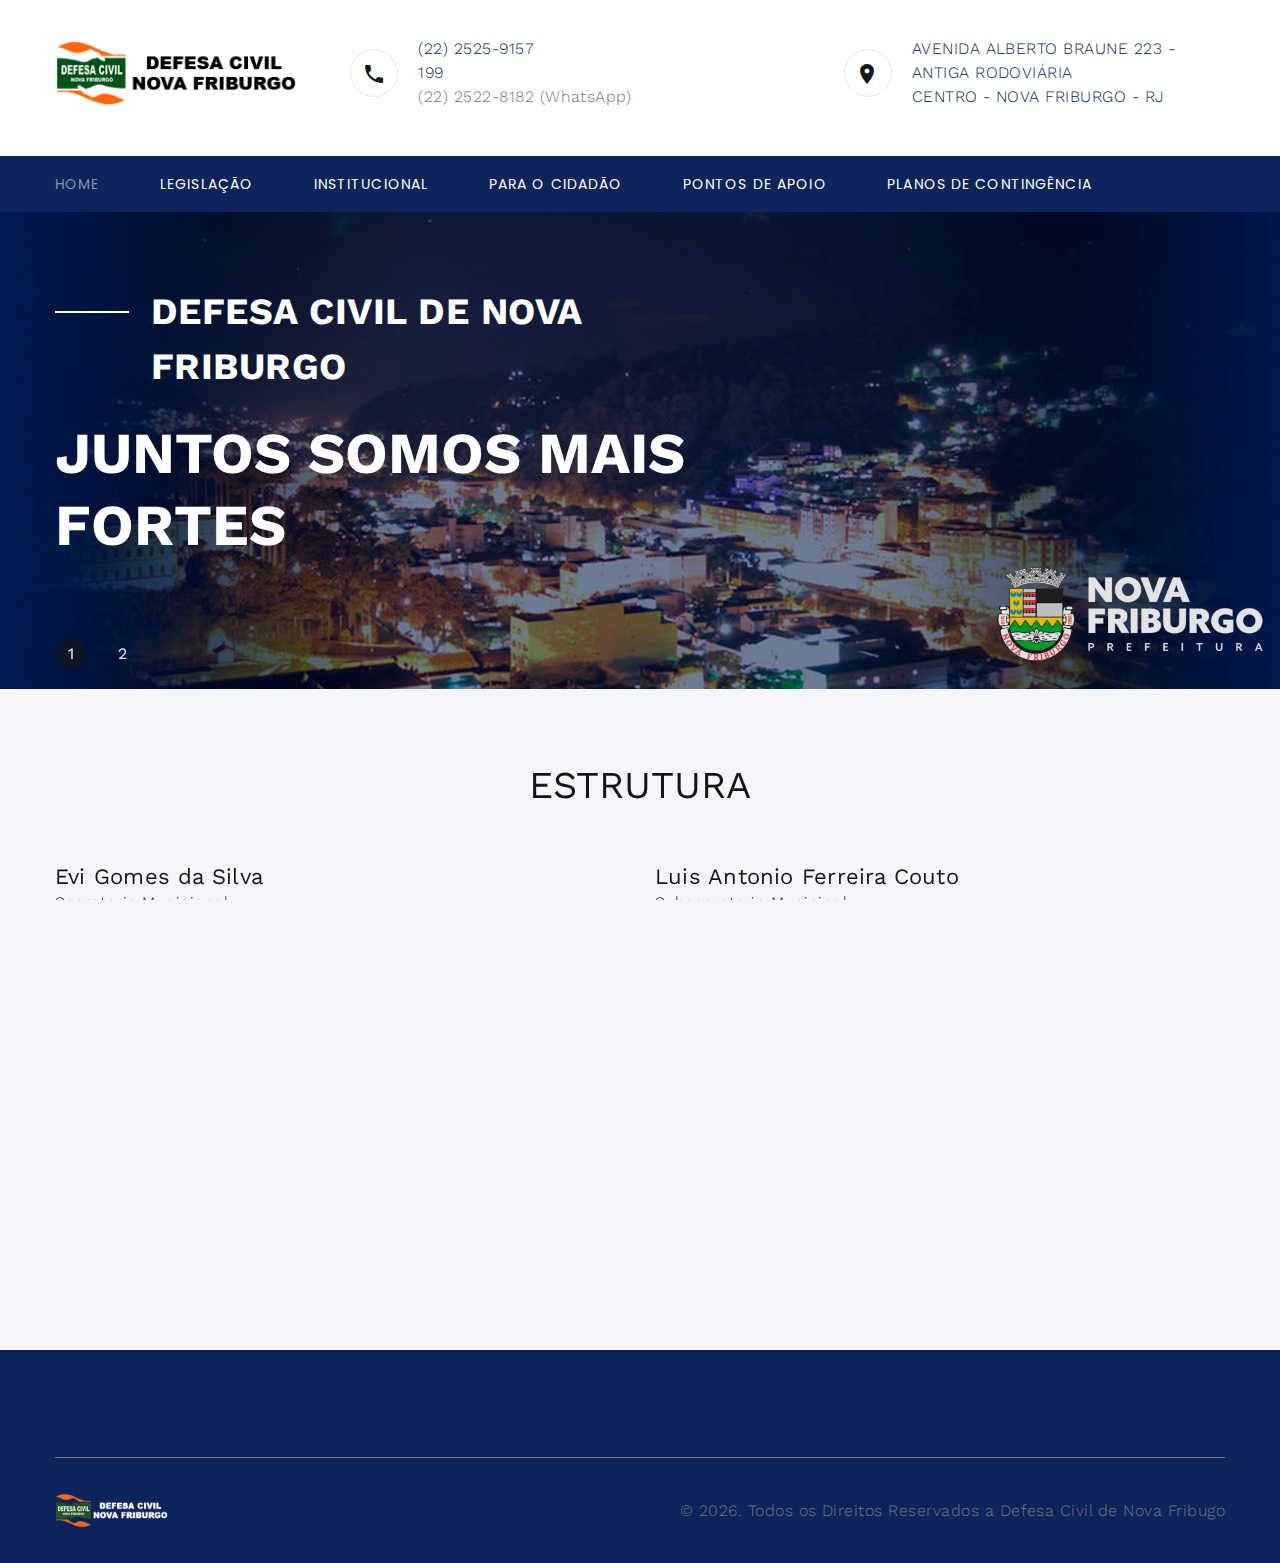
==== commit 458ea1f0: "Add files via upload" ====
--- a/index.html
+++ b/index.html
@@ -46,6 +46,7 @@
                         <ul class="list-0">
                           <li><a class="link-default" >(22)	2525-9157</a></li>
 						  <li><a class="link-default" >199</a></li>
+						  <li><a href="https://wa.me/552225228182" class="link-default" >(22) 2522-8182 (WhatsApp)</a></li>
                         </ul>
                       </div>
                     </article>
